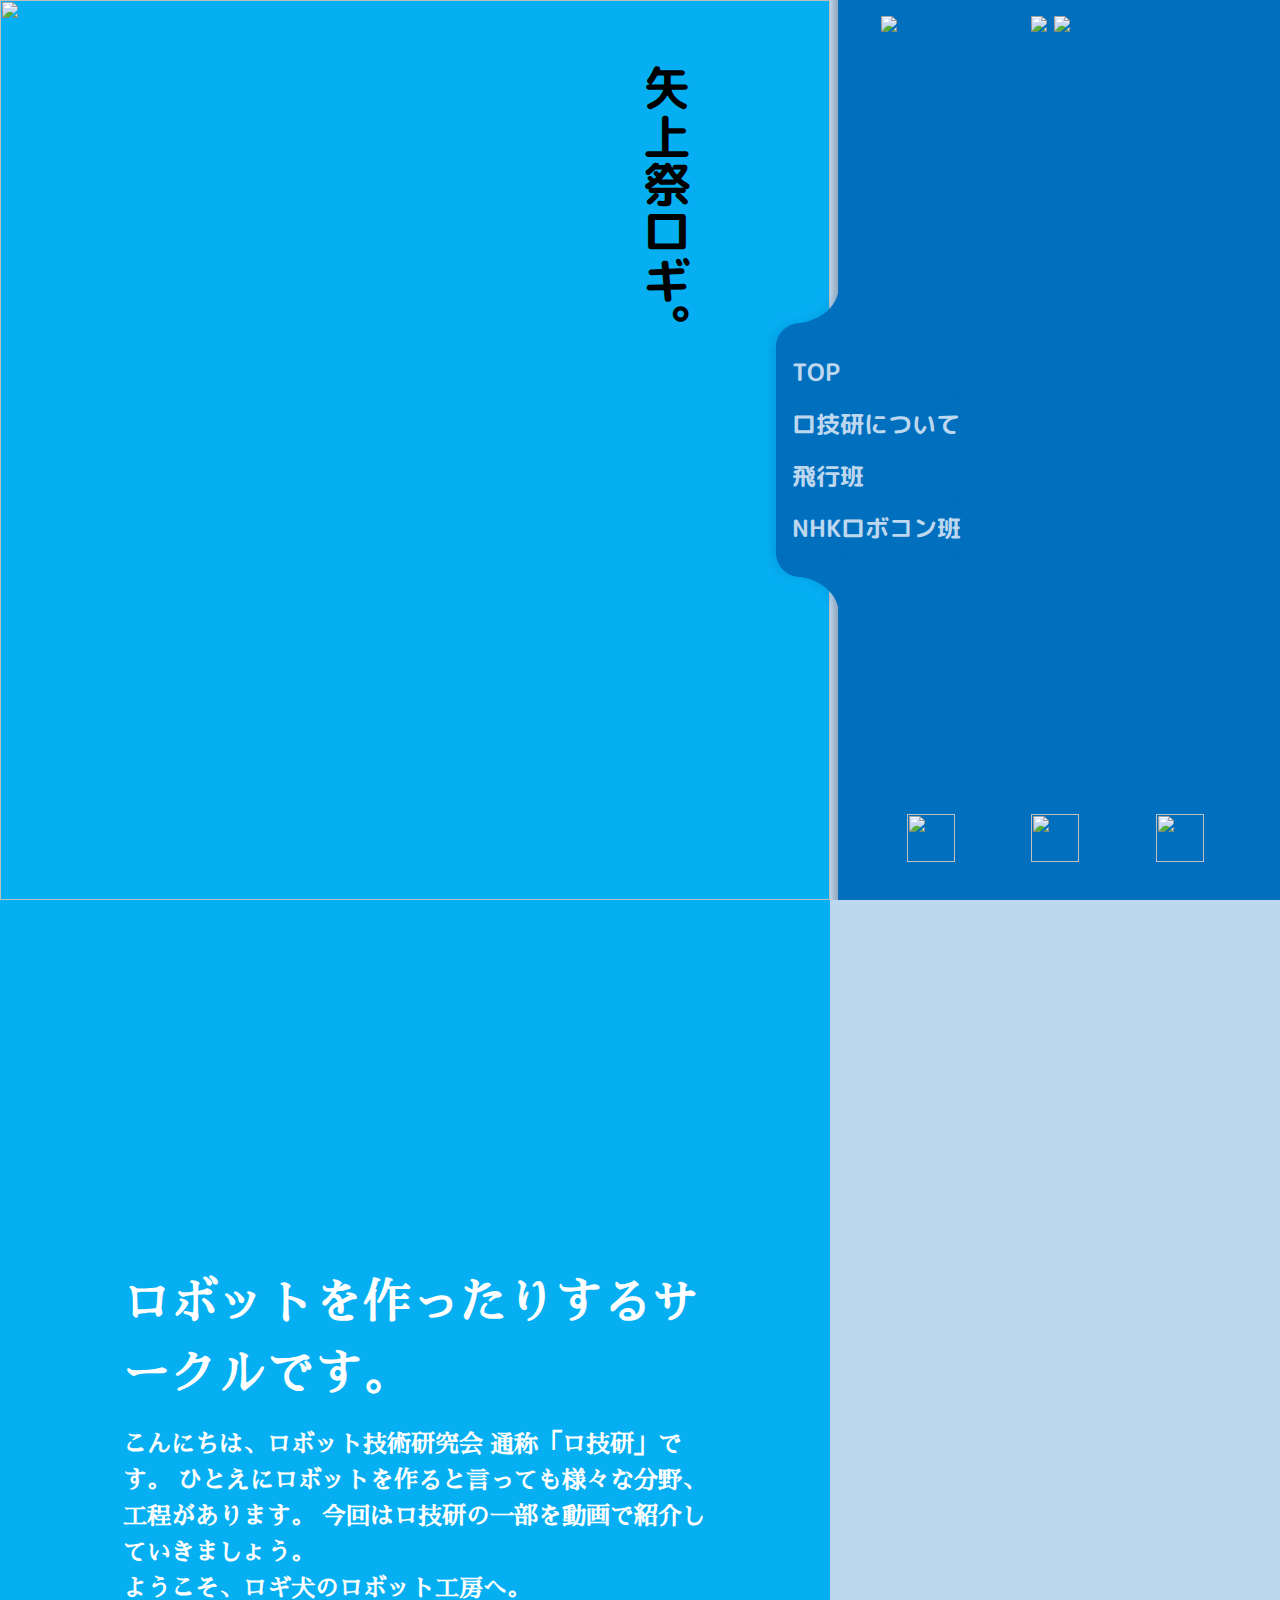
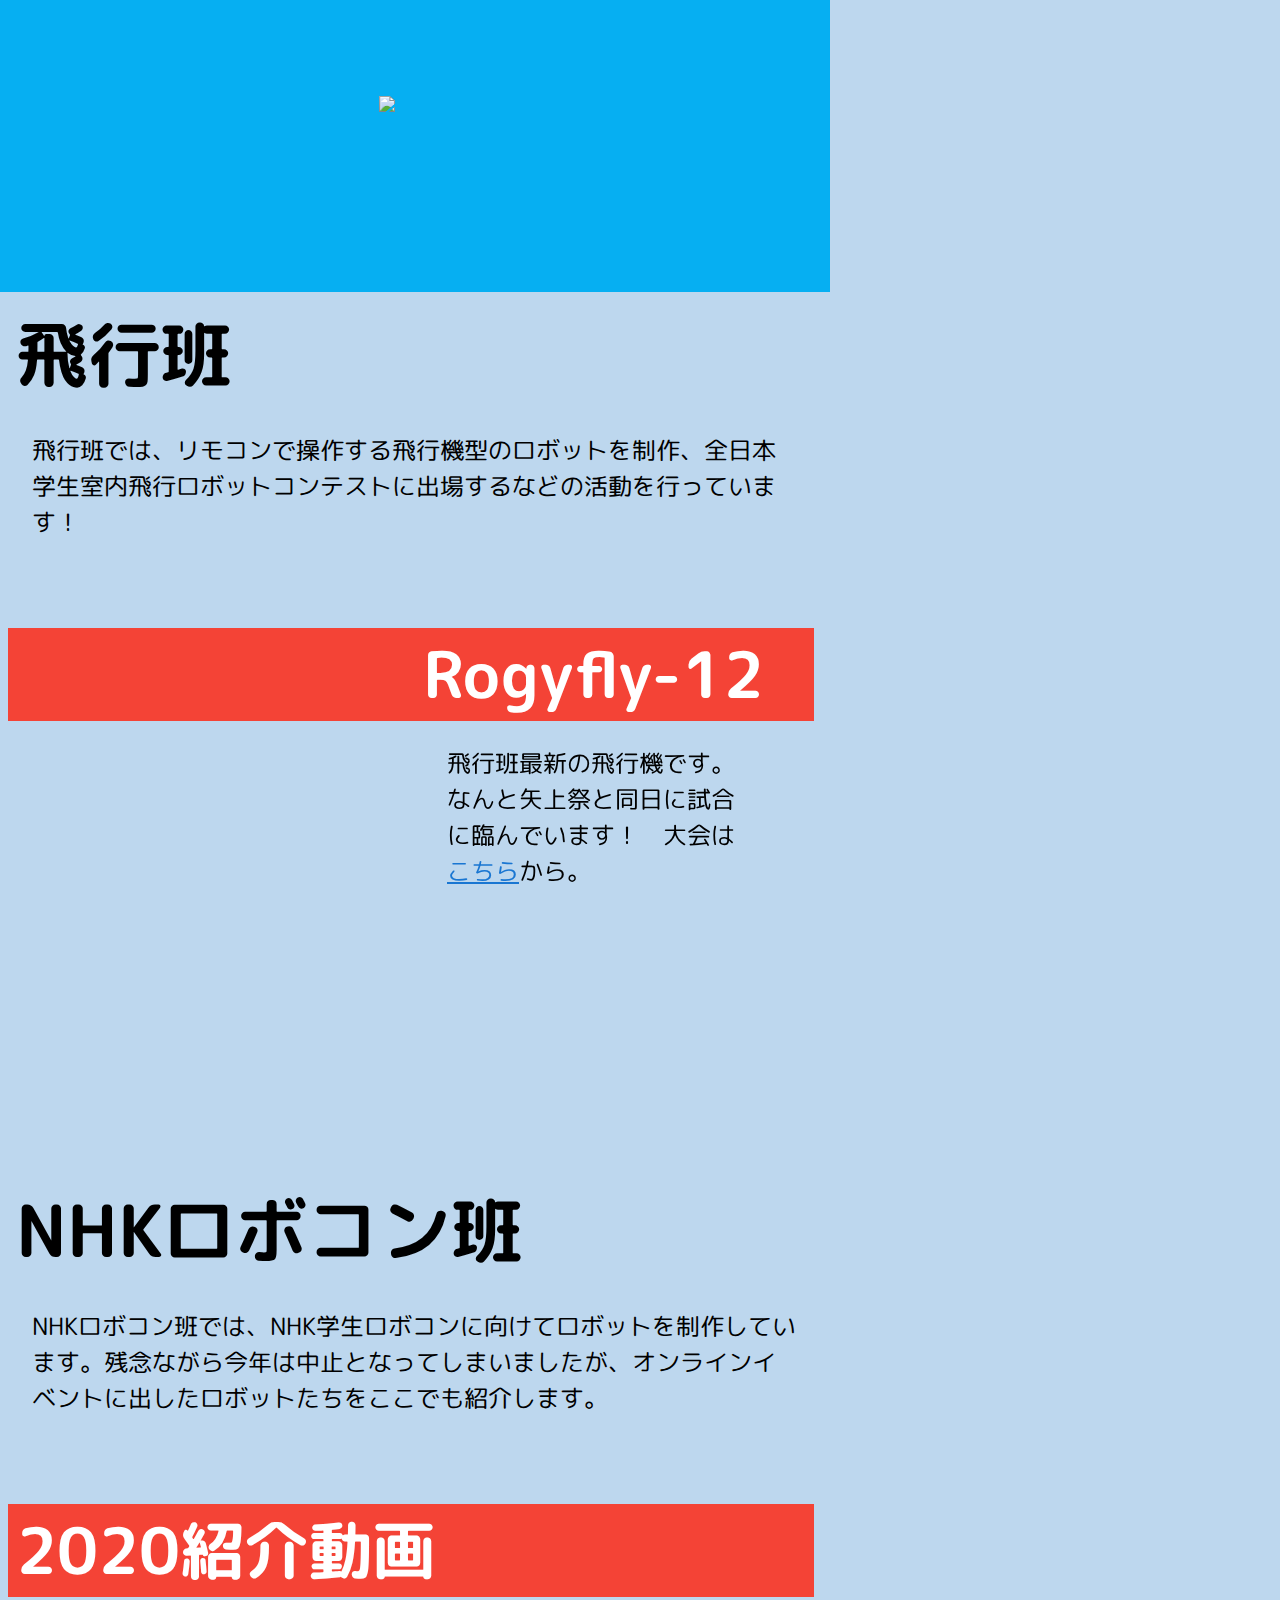
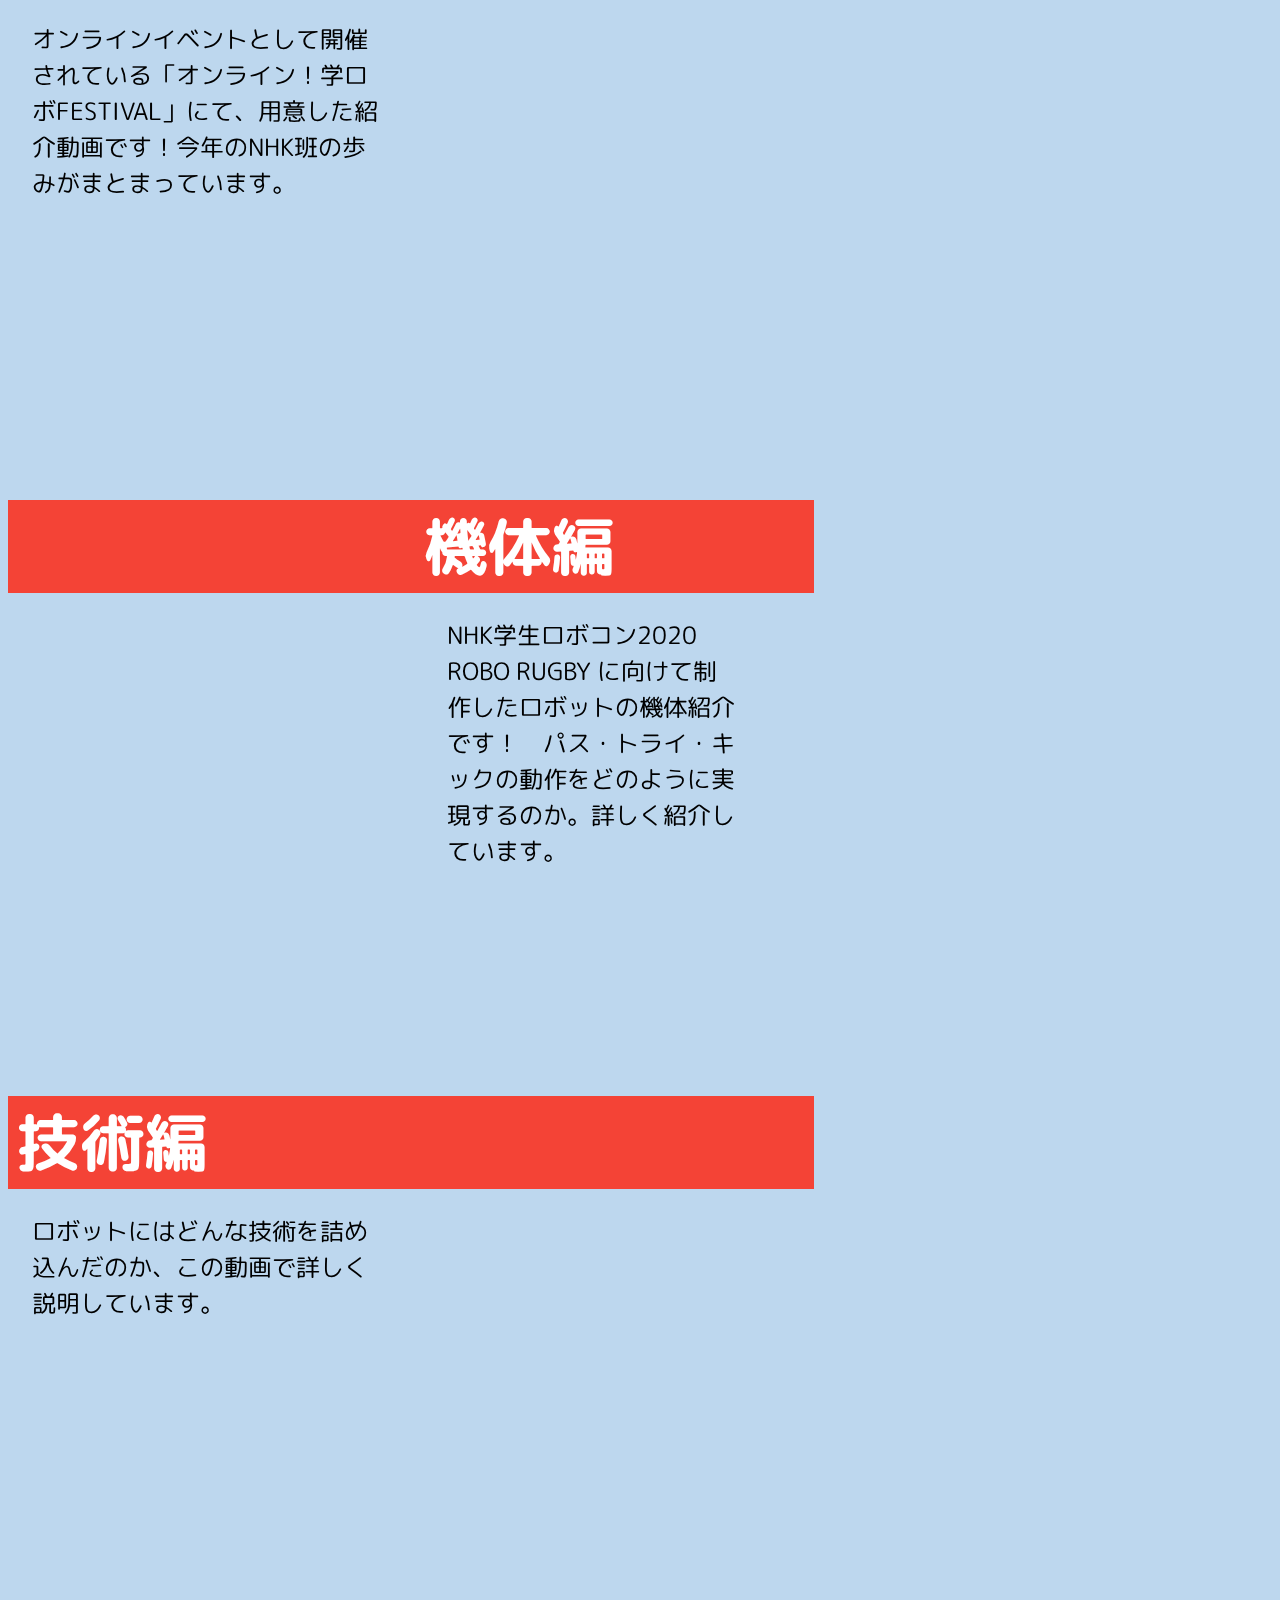
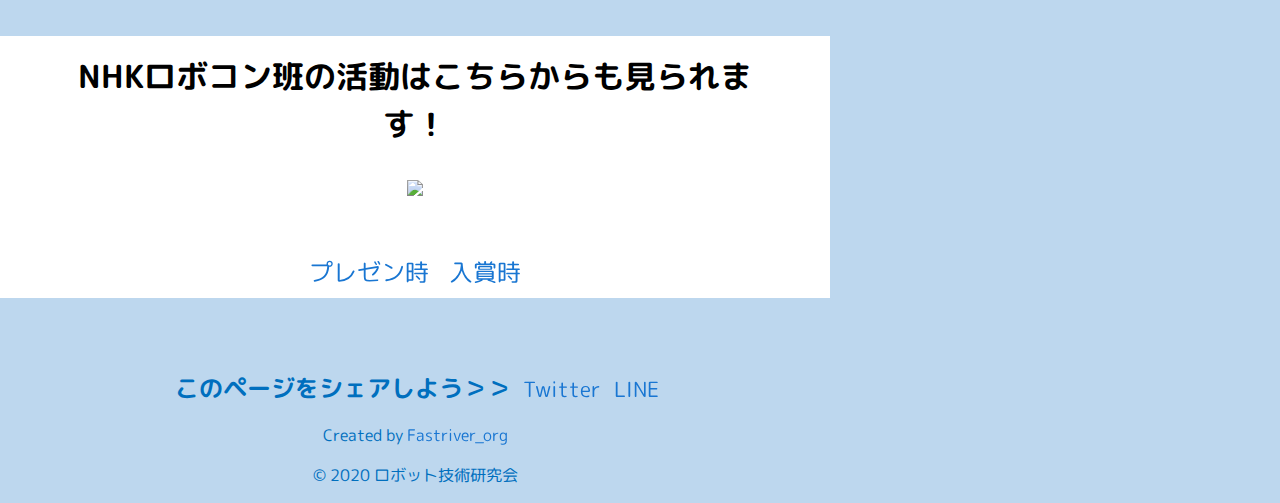
==== index.html @ 6285f1fe "first" ====
<!doctype html>
<html data-n-head-ssr>
  <head>
    <title>yagami_kcs - yagami_kcs</title><meta data-n-head="ssr" charset="utf-8"><meta data-n-head="ssr" name="viewport" content="width=device-width,initial-scale=1"><meta data-n-head="ssr" data-hid="description" name="description" content="## Build Setup"><base href="/yagami2020/"><link data-n-head="ssr" rel="icon" type="image/x-icon" href="/favicon.ico"><link data-n-head="ssr" rel="stylesheet" href="https://fonts.googleapis.com/css?family=M+PLUS+Rounded+1c"><link data-n-head="ssr" rel="stylesheet" href="https://fonts.googleapis.com/css?family=Sawarabi+Mincho"><link data-n-head="ssr" rel="stylesheet" href="https://fonts.googleapis.com/css2?family=Righteous&display=swap"><link data-n-head="ssr" rel="stylesheet" type="text/css" href="https://fonts.googleapis.com/css?family=Roboto:100,300,400,500,700,900&display=swap"><link data-n-head="ssr" rel="stylesheet" type="text/css" href="https://cdn.jsdelivr.net/npm/@mdi/font@latest/css/materialdesignicons.min.css"><style data-n-head="vuetify" type="text/css" id="vuetify-theme-stylesheet" nonce="undefined">.v-application a{color:#1976d2}.v-application .primary{background-color:#1976d2!important;border-color:#1976d2!important}.v-application .primary--text{color:#1976d2!important;caret-color:#1976d2!important}.v-application .primary.lighten-5{background-color:#c7fdff!important;border-color:#c7fdff!important}.v-application .primary--text.text--lighten-5{color:#c7fdff!important;caret-color:#c7fdff!important}.v-application .primary.lighten-4{background-color:#a8e0ff!important;border-color:#a8e0ff!important}.v-application .primary--text.text--lighten-4{color:#a8e0ff!important;caret-color:#a8e0ff!important}.v-application .primary.lighten-3{background-color:#8ac5ff!important;border-color:#8ac5ff!important}.v-application .primary--text.text--lighten-3{color:#8ac5ff!important;caret-color:#8ac5ff!important}.v-application .primary.lighten-2{background-color:#6aaaff!important;border-color:#6aaaff!important}.v-application .primary--text.text--lighten-2{color:#6aaaff!important;caret-color:#6aaaff!important}.v-application .primary.lighten-1{background-color:#488fef!important;border-color:#488fef!important}.v-application .primary--text.text--lighten-1{color:#488fef!important;caret-color:#488fef!important}.v-application .primary.darken-1{background-color:#005eb6!important;border-color:#005eb6!important}.v-application .primary--text.text--darken-1{color:#005eb6!important;caret-color:#005eb6!important}.v-application .primary.darken-2{background-color:#00479b!important;border-color:#00479b!important}.v-application .primary--text.text--darken-2{color:#00479b!important;caret-color:#00479b!important}.v-application .primary.darken-3{background-color:#003180!important;border-color:#003180!important}.v-application .primary--text.text--darken-3{color:#003180!important;caret-color:#003180!important}.v-application .primary.darken-4{background-color:#001e67!important;border-color:#001e67!important}.v-application .primary--text.text--darken-4{color:#001e67!important;caret-color:#001e67!important}.v-application .secondary{background-color:#ff8f00!important;border-color:#ff8f00!important}.v-application .secondary--text{color:#ff8f00!important;caret-color:#ff8f00!important}.v-application .secondary.lighten-5{background-color:#ffff9f!important;border-color:#ffff9f!important}.v-application .secondary--text.text--lighten-5{color:#ffff9f!important;caret-color:#ffff9f!important}.v-application .secondary.lighten-4{background-color:#ffff83!important;border-color:#ffff83!important}.v-application .secondary--text.text--lighten-4{color:#ffff83!important;caret-color:#ffff83!important}.v-application .secondary.lighten-3{background-color:#ffe267!important;border-color:#ffe267!important}.v-application .secondary--text.text--lighten-3{color:#ffe267!important;caret-color:#ffe267!important}.v-application .secondary.lighten-2{background-color:#ffc64b!important;border-color:#ffc64b!important}.v-application .secondary--text.text--lighten-2{color:#ffc64b!important;caret-color:#ffc64b!important}.v-application .secondary.lighten-1{background-color:#ffaa2d!important;border-color:#ffaa2d!important}.v-application .secondary--text.text--lighten-1{color:#ffaa2d!important;caret-color:#ffaa2d!important}.v-application .secondary.darken-1{background-color:#df7500!important;border-color:#df7500!important}.v-application .secondary--text.text--darken-1{color:#df7500!important;caret-color:#df7500!important}.v-application .secondary.darken-2{background-color:#bf5b00!important;border-color:#bf5b00!important}.v-application .secondary--text.text--darken-2{color:#bf5b00!important;caret-color:#bf5b00!important}.v-application .secondary.darken-3{background-color:#a04200!important;border-color:#a04200!important}.v-application .secondary--text.text--darken-3{color:#a04200!important;caret-color:#a04200!important}.v-application .secondary.darken-4{background-color:#832900!important;border-color:#832900!important}.v-application .secondary--text.text--darken-4{color:#832900!important;caret-color:#832900!important}.v-application .accent{background-color:#424242!important;border-color:#424242!important}.v-application .accent--text{color:#424242!important;caret-color:#424242!important}.v-application .accent.lighten-5{background-color:#c1c1c1!important;border-color:#c1c1c1!important}.v-application .accent--text.text--lighten-5{color:#c1c1c1!important;caret-color:#c1c1c1!important}.v-application .accent.lighten-4{background-color:#a6a6a6!important;border-color:#a6a6a6!important}.v-application .accent--text.text--lighten-4{color:#a6a6a6!important;caret-color:#a6a6a6!important}.v-application .accent.lighten-3{background-color:#8b8b8b!important;border-color:#8b8b8b!important}.v-application .accent--text.text--lighten-3{color:#8b8b8b!important;caret-color:#8b8b8b!important}.v-application .accent.lighten-2{background-color:#727272!important;border-color:#727272!important}.v-application .accent--text.text--lighten-2{color:#727272!important;caret-color:#727272!important}.v-application .accent.lighten-1{background-color:#595959!important;border-color:#595959!important}.v-application .accent--text.text--lighten-1{color:#595959!important;caret-color:#595959!important}.v-application .accent.darken-1{background-color:#2c2c2c!important;border-color:#2c2c2c!important}.v-application .accent--text.text--darken-1{color:#2c2c2c!important;caret-color:#2c2c2c!important}.v-application .accent.darken-2{background-color:#171717!important;border-color:#171717!important}.v-application .accent--text.text--darken-2{color:#171717!important;caret-color:#171717!important}.v-application .accent.darken-3{background-color:#000!important;border-color:#000!important}.v-application .accent--text.text--darken-3{color:#000!important;caret-color:#000!important}.v-application .accent.darken-4{background-color:#000!important;border-color:#000!important}.v-application .accent--text.text--darken-4{color:#000!important;caret-color:#000!important}.v-application .error{background-color:#dd2c00!important;border-color:#dd2c00!important}.v-application .error--text{color:#dd2c00!important;caret-color:#dd2c00!important}.v-application .error.lighten-5{background-color:#ffc187!important;border-color:#ffc187!important}.v-application .error--text.text--lighten-5{color:#ffc187!important;caret-color:#ffc187!important}.v-application .error.lighten-4{background-color:#ffa46c!important;border-color:#ffa46c!important}.v-application .error--text.text--lighten-4{color:#ffa46c!important;caret-color:#ffa46c!important}.v-application .error.lighten-3{background-color:#ff8753!important;border-color:#ff8753!important}.v-application .error--text.text--lighten-3{color:#ff8753!important;caret-color:#ff8753!important}.v-application .error.lighten-2{background-color:#ff6a39!important;border-color:#ff6a39!important}.v-application .error--text.text--lighten-2{color:#ff6a39!important;caret-color:#ff6a39!important}.v-application .error.lighten-1{background-color:#fe4d1f!important;border-color:#fe4d1f!important}.v-application .error--text.text--lighten-1{color:#fe4d1f!important;caret-color:#fe4d1f!important}.v-application .error.darken-1{background-color:#bc0000!important;border-color:#bc0000!important}.v-application .error--text.text--darken-1{color:#bc0000!important;caret-color:#bc0000!important}.v-application .error.darken-2{background-color:#9d0000!important;border-color:#9d0000!important}.v-application .error--text.text--darken-2{color:#9d0000!important;caret-color:#9d0000!important}.v-application .error.darken-3{background-color:#7f0000!important;border-color:#7f0000!important}.v-application .error--text.text--darken-3{color:#7f0000!important;caret-color:#7f0000!important}.v-application .error.darken-4{background-color:#630000!important;border-color:#630000!important}.v-application .error--text.text--darken-4{color:#630000!important;caret-color:#630000!important}.v-application .info{background-color:#26a69a!important;border-color:#26a69a!important}.v-application .info--text{color:#26a69a!important;caret-color:#26a69a!important}.v-application .info.lighten-5{background-color:#c3ffff!important;border-color:#c3ffff!important}.v-application .info--text.text--lighten-5{color:#c3ffff!important;caret-color:#c3ffff!important}.v-application .info.lighten-4{background-color:#a5ffff!important;border-color:#a5ffff!important}.v-application .info--text.text--lighten-4{color:#a5ffff!important;caret-color:#a5ffff!important}.v-application .info.lighten-3{background-color:#87fbed!important;border-color:#87fbed!important}.v-application .info--text.text--lighten-3{color:#87fbed!important;caret-color:#87fbed!important}.v-application .info.lighten-2{background-color:#6aded0!important;border-color:#6aded0!important}.v-application .info--text.text--lighten-2{color:#6aded0!important;caret-color:#6aded0!important}.v-application .info.lighten-1{background-color:#4bc2b5!important;border-color:#4bc2b5!important}.v-application .info--text.text--lighten-1{color:#4bc2b5!important;caret-color:#4bc2b5!important}.v-application .info.darken-1{background-color:#008b80!important;border-color:#008b80!important}.v-application .info--text.text--darken-1{color:#008b80!important;caret-color:#008b80!important}.v-application .info.darken-2{background-color:#007167!important;border-color:#007167!important}.v-application .info--text.text--darken-2{color:#007167!important;caret-color:#007167!important}.v-application .info.darken-3{background-color:#00584f!important;border-color:#00584f!important}.v-application .info--text.text--darken-3{color:#00584f!important;caret-color:#00584f!important}.v-application .info.darken-4{background-color:#004038!important;border-color:#004038!important}.v-application .info--text.text--darken-4{color:#004038!important;caret-color:#004038!important}.v-application .success{background-color:#00e676!important;border-color:#00e676!important}.v-application .success--text{color:#00e676!important;caret-color:#00e676!important}.v-application .success.lighten-5{background-color:#ceffff!important;border-color:#ceffff!important}.v-application .success--text.text--lighten-5{color:#ceffff!important;caret-color:#ceffff!important}.v-application .success.lighten-4{background-color:#afffe4!important;border-color:#afffe4!important}.v-application .success--text.text--lighten-4{color:#afffe4!important;caret-color:#afffe4!important}.v-application .success.lighten-3{background-color:#8fffc8!important;border-color:#8fffc8!important}.v-application .success--text.text--lighten-3{color:#8fffc8!important;caret-color:#8fffc8!important}.v-application .success.lighten-2{background-color:#6dffac!important;border-color:#6dffac!important}.v-application .success--text.text--lighten-2{color:#6dffac!important;caret-color:#6dffac!important}.v-application .success.lighten-1{background-color:#47ff91!important;border-color:#47ff91!important}.v-application .success--text.text--lighten-1{color:#47ff91!important;caret-color:#47ff91!important}.v-application .success.darken-1{background-color:#00c95c!important;border-color:#00c95c!important}.v-application .success--text.text--darken-1{color:#00c95c!important;caret-color:#00c95c!important}.v-application .success.darken-2{background-color:#00ad43!important;border-color:#00ad43!important}.v-application .success--text.text--darken-2{color:#00ad43!important;caret-color:#00ad43!important}.v-application .success.darken-3{background-color:#009129!important;border-color:#009129!important}.v-application .success--text.text--darken-3{color:#009129!important;caret-color:#009129!important}.v-application .success.darken-4{background-color:#00760d!important;border-color:#00760d!important}.v-application .success--text.text--darken-4{color:#00760d!important;caret-color:#00760d!important}.v-application .warning{background-color:#ffc107!important;border-color:#ffc107!important}.v-application .warning--text{color:#ffc107!important;caret-color:#ffc107!important}.v-application .warning.lighten-5{background-color:#ffffae!important;border-color:#ffffae!important}.v-application .warning--text.text--lighten-5{color:#ffffae!important;caret-color:#ffffae!important}.v-application .warning.lighten-4{background-color:#ffff91!important;border-color:#ffff91!important}.v-application .warning--text.text--lighten-4{color:#ffff91!important;caret-color:#ffff91!important}.v-application .warning.lighten-3{background-color:#ffff74!important;border-color:#ffff74!important}.v-application .warning--text.text--lighten-3{color:#ffff74!important;caret-color:#ffff74!important}.v-application .warning.lighten-2{background-color:#fff956!important;border-color:#fff956!important}.v-application .warning--text.text--lighten-2{color:#fff956!important;caret-color:#fff956!important}.v-application .warning.lighten-1{background-color:#ffdd37!important;border-color:#ffdd37!important}.v-application .warning--text.text--lighten-1{color:#ffdd37!important;caret-color:#ffdd37!important}.v-application .warning.darken-1{background-color:#e0a600!important;border-color:#e0a600!important}.v-application .warning--text.text--darken-1{color:#e0a600!important;caret-color:#e0a600!important}.v-application .warning.darken-2{background-color:#c18c00!important;border-color:#c18c00!important}.v-application .warning--text.text--darken-2{color:#c18c00!important;caret-color:#c18c00!important}.v-application .warning.darken-3{background-color:#a27300!important;border-color:#a27300!important}.v-application .warning--text.text--darken-3{color:#a27300!important;caret-color:#a27300!important}.v-application .warning.darken-4{background-color:#855a00!important;border-color:#855a00!important}.v-application .warning--text.text--darken-4{color:#855a00!important;caret-color:#855a00!important}</style><link rel="preload" href="/yagami2020/_nuxt/runtime.809cd4f.js" as="script"><link rel="preload" href="/yagami2020/_nuxt/vendors/commons.cd5cfc6.js" as="script"><link rel="preload" href="/yagami2020/_nuxt/app.0f982ea.js" as="script"><link rel="preload" href="/yagami2020/_nuxt/pages/index.4e8a1b4.js" as="script"><style data-vue-ssr-id="3d49e0e5:0 424317fe:0 2840f874:0 fa7ff0ca:0 760439b0:0 80f2d30c:0 028d3773:0 2ba6b1e0:0 7fd577d4:0 44705c91:0 7330a60a:0 40c2e336:0">.theme--light.v-application{background:#fff;color:rgba(0,0,0,.87)}.theme--light.v-application .text--primary{color:rgba(0,0,0,.87)!important}.theme--light.v-application .text--secondary{color:rgba(0,0,0,.6)!important}.theme--light.v-application .text--disabled{color:rgba(0,0,0,.38)!important}.theme--dark.v-application{background:#121212;color:#fff}.theme--dark.v-application .text--primary{color:#fff!important}.theme--dark.v-application .text--secondary{color:hsla(0,0%,100%,.7)!important}.theme--dark.v-application .text--disabled{color:hsla(0,0%,100%,.5)!important}.v-application{display:flex}.v-application a{cursor:pointer}.v-application--is-rtl{direction:rtl}.v-application--wrap{flex:1 1 auto;-webkit-backface-visibility:hidden;backface-visibility:hidden;display:flex;flex-direction:column;min-height:100vh;max-width:100%;position:relative}@-moz-document url-prefix(){@media print{.v-application,.v-application--wrap{display:block}}}*{font-family:"M PLUS Rounded 1c"}@-webkit-keyframes v-shake{59%{margin-left:0}60%,80%{margin-left:2px}70%,90%{margin-left:-2px}}@keyframes v-shake{59%{margin-left:0}60%,80%{margin-left:2px}70%,90%{margin-left:-2px}}.v-application .black{background-color:#000!important;border-color:#000!important}.v-application .black--text{color:#000!important;caret-color:#000!important}.v-application .white{background-color:#fff!important;border-color:#fff!important}.v-application .white--text{color:#fff!important;caret-color:#fff!important}.v-application .transparent{background-color:transparent!important;border-color:transparent!important}.v-application .transparent--text{color:transparent!important;caret-color:transparent!important}.v-application .red{background-color:#f44336!important;border-color:#f44336!important}.v-application .red--text{color:#f44336!important;caret-color:#f44336!important}.v-application .red.lighten-5{background-color:#ffebee!important;border-color:#ffebee!important}.v-application .red--text.text--lighten-5{color:#ffebee!important;caret-color:#ffebee!important}.v-application .red.lighten-4{background-color:#ffcdd2!important;border-color:#ffcdd2!important}.v-application .red--text.text--lighten-4{color:#ffcdd2!important;caret-color:#ffcdd2!important}.v-application .red.lighten-3{background-color:#ef9a9a!important;border-color:#ef9a9a!important}.v-application .red--text.text--lighten-3{color:#ef9a9a!important;caret-color:#ef9a9a!important}.v-application .red.lighten-2{background-color:#e57373!important;border-color:#e57373!important}.v-application .red--text.text--lighten-2{color:#e57373!important;caret-color:#e57373!important}.v-application .red.lighten-1{background-color:#ef5350!important;border-color:#ef5350!important}.v-application .red--text.text--lighten-1{color:#ef5350!important;caret-color:#ef5350!important}.v-application .red.darken-1{background-color:#e53935!important;border-color:#e53935!important}.v-application .red--text.text--darken-1{color:#e53935!important;caret-color:#e53935!important}.v-application .red.darken-2{background-color:#d32f2f!important;border-color:#d32f2f!important}.v-application .red--text.text--darken-2{color:#d32f2f!important;caret-color:#d32f2f!important}.v-application .red.darken-3{background-color:#c62828!important;border-color:#c62828!important}.v-application .red--text.text--darken-3{color:#c62828!important;caret-color:#c62828!important}.v-application .red.darken-4{background-color:#b71c1c!important;border-color:#b71c1c!important}.v-application .red--text.text--darken-4{color:#b71c1c!important;caret-color:#b71c1c!important}.v-application .red.accent-1{background-color:#ff8a80!important;border-color:#ff8a80!important}.v-application .red--text.text--accent-1{color:#ff8a80!important;caret-color:#ff8a80!important}.v-application .red.accent-2{background-color:#ff5252!important;border-color:#ff5252!important}.v-application .red--text.text--accent-2{color:#ff5252!important;caret-color:#ff5252!important}.v-application .red.accent-3{background-color:#ff1744!important;border-color:#ff1744!important}.v-application .red--text.text--accent-3{color:#ff1744!important;caret-color:#ff1744!important}.v-application .red.accent-4{background-color:#d50000!important;border-color:#d50000!important}.v-application .red--text.text--accent-4{color:#d50000!important;caret-color:#d50000!important}.v-application .pink{background-color:#e91e63!important;border-color:#e91e63!important}.v-application .pink--text{color:#e91e63!important;caret-color:#e91e63!important}.v-application .pink.lighten-5{background-color:#fce4ec!important;border-color:#fce4ec!important}.v-application .pink--text.text--lighten-5{color:#fce4ec!important;caret-color:#fce4ec!important}.v-application .pink.lighten-4{background-color:#f8bbd0!important;border-color:#f8bbd0!important}.v-application .pink--text.text--lighten-4{color:#f8bbd0!important;caret-color:#f8bbd0!important}.v-application .pink.lighten-3{background-color:#f48fb1!important;border-color:#f48fb1!important}.v-application .pink--text.text--lighten-3{color:#f48fb1!important;caret-color:#f48fb1!important}.v-application .pink.lighten-2{background-color:#f06292!important;border-color:#f06292!important}.v-application .pink--text.text--lighten-2{color:#f06292!important;caret-color:#f06292!important}.v-application .pink.lighten-1{background-color:#ec407a!important;border-color:#ec407a!important}.v-application .pink--text.text--lighten-1{color:#ec407a!important;caret-color:#ec407a!important}.v-application .pink.darken-1{background-color:#d81b60!important;border-color:#d81b60!important}.v-application .pink--text.text--darken-1{color:#d81b60!important;caret-color:#d81b60!important}.v-application .pink.darken-2{background-color:#c2185b!important;border-color:#c2185b!important}.v-application .pink--text.text--darken-2{color:#c2185b!important;caret-color:#c2185b!important}.v-application .pink.darken-3{background-color:#ad1457!important;border-color:#ad1457!important}.v-application .pink--text.text--darken-3{color:#ad1457!important;caret-color:#ad1457!important}.v-application .pink.darken-4{background-color:#880e4f!important;border-color:#880e4f!important}.v-application .pink--text.text--darken-4{color:#880e4f!important;caret-color:#880e4f!important}.v-application .pink.accent-1{background-color:#ff80ab!important;border-color:#ff80ab!important}.v-application .pink--text.text--accent-1{color:#ff80ab!important;caret-color:#ff80ab!important}.v-application .pink.accent-2{background-color:#ff4081!important;border-color:#ff4081!important}.v-application .pink--text.text--accent-2{color:#ff4081!important;caret-color:#ff4081!important}.v-application .pink.accent-3{background-color:#f50057!important;border-color:#f50057!important}.v-application .pink--text.text--accent-3{color:#f50057!important;caret-color:#f50057!important}.v-application .pink.accent-4{background-color:#c51162!important;border-color:#c51162!important}.v-application .pink--text.text--accent-4{color:#c51162!important;caret-color:#c51162!important}.v-application .purple{background-color:#9c27b0!important;border-color:#9c27b0!important}.v-application .purple--text{color:#9c27b0!important;caret-color:#9c27b0!important}.v-application .purple.lighten-5{background-color:#f3e5f5!important;border-color:#f3e5f5!important}.v-application .purple--text.text--lighten-5{color:#f3e5f5!important;caret-color:#f3e5f5!important}.v-application .purple.lighten-4{background-color:#e1bee7!important;border-color:#e1bee7!important}.v-application .purple--text.text--lighten-4{color:#e1bee7!important;caret-color:#e1bee7!important}.v-application .purple.lighten-3{background-color:#ce93d8!important;border-color:#ce93d8!important}.v-application .purple--text.text--lighten-3{color:#ce93d8!important;caret-color:#ce93d8!important}.v-application .purple.lighten-2{background-color:#ba68c8!important;border-color:#ba68c8!important}.v-application .purple--text.text--lighten-2{color:#ba68c8!important;caret-color:#ba68c8!important}.v-application .purple.lighten-1{background-color:#ab47bc!important;border-color:#ab47bc!important}.v-application .purple--text.text--lighten-1{color:#ab47bc!important;caret-color:#ab47bc!important}.v-application .purple.darken-1{background-color:#8e24aa!important;border-color:#8e24aa!important}.v-application .purple--text.text--darken-1{color:#8e24aa!important;caret-color:#8e24aa!important}.v-application .purple.darken-2{background-color:#7b1fa2!important;border-color:#7b1fa2!important}.v-application .purple--text.text--darken-2{color:#7b1fa2!important;caret-color:#7b1fa2!important}.v-application .purple.darken-3{background-color:#6a1b9a!important;border-color:#6a1b9a!important}.v-application .purple--text.text--darken-3{color:#6a1b9a!important;caret-color:#6a1b9a!important}.v-application .purple.darken-4{background-color:#4a148c!important;border-color:#4a148c!important}.v-application .purple--text.text--darken-4{color:#4a148c!important;caret-color:#4a148c!important}.v-application .purple.accent-1{background-color:#ea80fc!important;border-color:#ea80fc!important}.v-application .purple--text.text--accent-1{color:#ea80fc!important;caret-color:#ea80fc!important}.v-application .purple.accent-2{background-color:#e040fb!important;border-color:#e040fb!important}.v-application .purple--text.text--accent-2{color:#e040fb!important;caret-color:#e040fb!important}.v-application .purple.accent-3{background-color:#d500f9!important;border-color:#d500f9!important}.v-application .purple--text.text--accent-3{color:#d500f9!important;caret-color:#d500f9!important}.v-application .purple.accent-4{background-color:#a0f!important;border-color:#a0f!important}.v-application .purple--text.text--accent-4{color:#a0f!important;caret-color:#a0f!important}.v-application .deep-purple{background-color:#673ab7!important;border-color:#673ab7!important}.v-application .deep-purple--text{color:#673ab7!important;caret-color:#673ab7!important}.v-application .deep-purple.lighten-5{background-color:#ede7f6!important;border-color:#ede7f6!important}.v-application .deep-purple--text.text--lighten-5{color:#ede7f6!important;caret-color:#ede7f6!important}.v-application .deep-purple.lighten-4{background-color:#d1c4e9!important;border-color:#d1c4e9!important}.v-application .deep-purple--text.text--lighten-4{color:#d1c4e9!important;caret-color:#d1c4e9!important}.v-application .deep-purple.lighten-3{background-color:#b39ddb!important;border-color:#b39ddb!important}.v-application .deep-purple--text.text--lighten-3{color:#b39ddb!important;caret-color:#b39ddb!important}.v-application .deep-purple.lighten-2{background-color:#9575cd!important;border-color:#9575cd!important}.v-application .deep-purple--text.text--lighten-2{color:#9575cd!important;caret-color:#9575cd!important}.v-application .deep-purple.lighten-1{background-color:#7e57c2!important;border-color:#7e57c2!important}.v-application .deep-purple--text.text--lighten-1{color:#7e57c2!important;caret-color:#7e57c2!important}.v-application .deep-purple.darken-1{background-color:#5e35b1!important;border-color:#5e35b1!important}.v-application .deep-purple--text.text--darken-1{color:#5e35b1!important;caret-color:#5e35b1!important}.v-application .deep-purple.darken-2{background-color:#512da8!important;border-color:#512da8!important}.v-application .deep-purple--text.text--darken-2{color:#512da8!important;caret-color:#512da8!important}.v-application .deep-purple.darken-3{background-color:#4527a0!important;border-color:#4527a0!important}.v-application .deep-purple--text.text--darken-3{color:#4527a0!important;caret-color:#4527a0!important}.v-application .deep-purple.darken-4{background-color:#311b92!important;border-color:#311b92!important}.v-application .deep-purple--text.text--darken-4{color:#311b92!important;caret-color:#311b92!important}.v-application .deep-purple.accent-1{background-color:#b388ff!important;border-color:#b388ff!important}.v-application .deep-purple--text.text--accent-1{color:#b388ff!important;caret-color:#b388ff!important}.v-application .deep-purple.accent-2{background-color:#7c4dff!important;border-color:#7c4dff!important}.v-application .deep-purple--text.text--accent-2{color:#7c4dff!important;caret-color:#7c4dff!important}.v-application .deep-purple.accent-3{background-color:#651fff!important;border-color:#651fff!important}.v-application .deep-purple--text.text--accent-3{color:#651fff!important;caret-color:#651fff!important}.v-application .deep-purple.accent-4{background-color:#6200ea!important;border-color:#6200ea!important}.v-application .deep-purple--text.text--accent-4{color:#6200ea!important;caret-color:#6200ea!important}.v-application .indigo{background-color:#3f51b5!important;border-color:#3f51b5!important}.v-application .indigo--text{color:#3f51b5!important;caret-color:#3f51b5!important}.v-application .indigo.lighten-5{background-color:#e8eaf6!important;border-color:#e8eaf6!important}.v-application .indigo--text.text--lighten-5{color:#e8eaf6!important;caret-color:#e8eaf6!important}.v-application .indigo.lighten-4{background-color:#c5cae9!important;border-color:#c5cae9!important}.v-application .indigo--text.text--lighten-4{color:#c5cae9!important;caret-color:#c5cae9!important}.v-application .indigo.lighten-3{background-color:#9fa8da!important;border-color:#9fa8da!important}.v-application .indigo--text.text--lighten-3{color:#9fa8da!important;caret-color:#9fa8da!important}.v-application .indigo.lighten-2{background-color:#7986cb!important;border-color:#7986cb!important}.v-application .indigo--text.text--lighten-2{color:#7986cb!important;caret-color:#7986cb!important}.v-application .indigo.lighten-1{background-color:#5c6bc0!important;border-color:#5c6bc0!important}.v-application .indigo--text.text--lighten-1{color:#5c6bc0!important;caret-color:#5c6bc0!important}.v-application .indigo.darken-1{background-color:#3949ab!important;border-color:#3949ab!important}.v-application .indigo--text.text--darken-1{color:#3949ab!important;caret-color:#3949ab!important}.v-application .indigo.darken-2{background-color:#303f9f!important;border-color:#303f9f!important}.v-application .indigo--text.text--darken-2{color:#303f9f!important;caret-color:#303f9f!important}.v-application .indigo.darken-3{background-color:#283593!important;border-color:#283593!important}.v-application .indigo--text.text--darken-3{color:#283593!important;caret-color:#283593!important}.v-application .indigo.darken-4{background-color:#1a237e!important;border-color:#1a237e!important}.v-application .indigo--text.text--darken-4{color:#1a237e!important;caret-color:#1a237e!important}.v-application .indigo.accent-1{background-color:#8c9eff!important;border-color:#8c9eff!important}.v-application .indigo--text.text--accent-1{color:#8c9eff!important;caret-color:#8c9eff!important}.v-application .indigo.accent-2{background-color:#536dfe!important;border-color:#536dfe!important}.v-application .indigo--text.text--accent-2{color:#536dfe!important;caret-color:#536dfe!important}.v-application .indigo.accent-3{background-color:#3d5afe!important;border-color:#3d5afe!important}.v-application .indigo--text.text--accent-3{color:#3d5afe!important;caret-color:#3d5afe!important}.v-application .indigo.accent-4{background-color:#304ffe!important;border-color:#304ffe!important}.v-application .indigo--text.text--accent-4{color:#304ffe!important;caret-color:#304ffe!important}.v-application .blue{background-color:#2196f3!important;border-color:#2196f3!important}.v-application .blue--text{color:#2196f3!important;caret-color:#2196f3!important}.v-application .blue.lighten-5{background-color:#e3f2fd!important;border-color:#e3f2fd!important}.v-application .blue--text.text--lighten-5{color:#e3f2fd!important;caret-color:#e3f2fd!important}.v-application .blue.lighten-4{background-color:#bbdefb!important;border-color:#bbdefb!important}.v-application .blue--text.text--lighten-4{color:#bbdefb!important;caret-color:#bbdefb!important}.v-application .blue.lighten-3{background-color:#90caf9!important;border-color:#90caf9!important}.v-application .blue--text.text--lighten-3{color:#90caf9!important;caret-color:#90caf9!important}.v-application .blue.lighten-2{background-color:#64b5f6!important;border-color:#64b5f6!important}.v-application .blue--text.text--lighten-2{color:#64b5f6!important;caret-color:#64b5f6!important}.v-application .blue.lighten-1{background-color:#42a5f5!important;border-color:#42a5f5!important}.v-application .blue--text.text--lighten-1{color:#42a5f5!important;caret-color:#42a5f5!important}.v-application .blue.darken-1{background-color:#1e88e5!important;border-color:#1e88e5!important}.v-application .blue--text.text--darken-1{color:#1e88e5!important;caret-color:#1e88e5!important}.v-application .blue.darken-2{background-color:#1976d2!important;border-color:#1976d2!important}.v-application .blue--text.text--darken-2{color:#1976d2!important;caret-color:#1976d2!important}.v-application .blue.darken-3{background-color:#1565c0!important;border-color:#1565c0!important}.v-application .blue--text.text--darken-3{color:#1565c0!important;caret-color:#1565c0!important}.v-application .blue.darken-4{background-color:#0d47a1!important;border-color:#0d47a1!important}.v-application .blue--text.text--darken-4{color:#0d47a1!important;caret-color:#0d47a1!important}.v-application .blue.accent-1{background-color:#82b1ff!important;border-color:#82b1ff!important}.v-application .blue--text.text--accent-1{color:#82b1ff!important;caret-color:#82b1ff!important}.v-application .blue.accent-2{background-color:#448aff!important;border-color:#448aff!important}.v-application .blue--text.text--accent-2{color:#448aff!important;caret-color:#448aff!important}.v-application .blue.accent-3{background-color:#2979ff!important;border-color:#2979ff!important}.v-application .blue--text.text--accent-3{color:#2979ff!important;caret-color:#2979ff!important}.v-application .blue.accent-4{background-color:#2962ff!important;border-color:#2962ff!important}.v-application .blue--text.text--accent-4{color:#2962ff!important;caret-color:#2962ff!important}.v-application .light-blue{background-color:#03a9f4!important;border-color:#03a9f4!important}.v-application .light-blue--text{color:#03a9f4!important;caret-color:#03a9f4!important}.v-application .light-blue.lighten-5{background-color:#e1f5fe!important;border-color:#e1f5fe!important}.v-application .light-blue--text.text--lighten-5{color:#e1f5fe!important;caret-color:#e1f5fe!important}.v-application .light-blue.lighten-4{background-color:#b3e5fc!important;border-color:#b3e5fc!important}.v-application .light-blue--text.text--lighten-4{color:#b3e5fc!important;caret-color:#b3e5fc!important}.v-application .light-blue.lighten-3{background-color:#81d4fa!important;border-color:#81d4fa!important}.v-application .light-blue--text.text--lighten-3{color:#81d4fa!important;caret-color:#81d4fa!important}.v-application .light-blue.lighten-2{background-color:#4fc3f7!important;border-color:#4fc3f7!important}.v-application .light-blue--text.text--lighten-2{color:#4fc3f7!important;caret-color:#4fc3f7!important}.v-application .light-blue.lighten-1{background-color:#29b6f6!important;border-color:#29b6f6!important}.v-application .light-blue--text.text--lighten-1{color:#29b6f6!important;caret-color:#29b6f6!important}.v-application .light-blue.darken-1{background-color:#039be5!important;border-color:#039be5!important}.v-application .light-blue--text.text--darken-1{color:#039be5!important;caret-color:#039be5!important}.v-application .light-blue.darken-2{background-color:#0288d1!important;border-color:#0288d1!important}.v-application .light-blue--text.text--darken-2{color:#0288d1!important;caret-color:#0288d1!important}.v-application .light-blue.darken-3{background-color:#0277bd!important;border-color:#0277bd!important}.v-application .light-blue--text.text--darken-3{color:#0277bd!important;caret-color:#0277bd!important}.v-application .light-blue.darken-4{background-color:#01579b!important;border-color:#01579b!important}.v-application .light-blue--text.text--darken-4{color:#01579b!important;caret-color:#01579b!important}.v-application .light-blue.accent-1{background-color:#80d8ff!important;border-color:#80d8ff!important}.v-application .light-blue--text.text--accent-1{color:#80d8ff!important;caret-color:#80d8ff!important}.v-application .light-blue.accent-2{background-color:#40c4ff!important;border-color:#40c4ff!important}.v-application .light-blue--text.text--accent-2{color:#40c4ff!important;caret-color:#40c4ff!important}.v-application .light-blue.accent-3{background-color:#00b0ff!important;border-color:#00b0ff!important}.v-application .light-blue--text.text--accent-3{color:#00b0ff!important;caret-color:#00b0ff!important}.v-application .light-blue.accent-4{background-color:#0091ea!important;border-color:#0091ea!important}.v-application .light-blue--text.text--accent-4{color:#0091ea!important;caret-color:#0091ea!important}.v-application .cyan{background-color:#00bcd4!important;border-color:#00bcd4!important}.v-application .cyan--text{color:#00bcd4!important;caret-color:#00bcd4!important}.v-application .cyan.lighten-5{background-color:#e0f7fa!important;border-color:#e0f7fa!important}.v-application .cyan--text.text--lighten-5{color:#e0f7fa!important;caret-color:#e0f7fa!important}.v-application .cyan.lighten-4{background-color:#b2ebf2!important;border-color:#b2ebf2!important}.v-application .cyan--text.text--lighten-4{color:#b2ebf2!important;caret-color:#b2ebf2!important}.v-application .cyan.lighten-3{background-color:#80deea!important;border-color:#80deea!important}.v-application .cyan--text.text--lighten-3{color:#80deea!important;caret-color:#80deea!important}.v-application .cyan.lighten-2{background-color:#4dd0e1!important;border-color:#4dd0e1!important}.v-application .cyan--text.text--lighten-2{color:#4dd0e1!important;caret-color:#4dd0e1!important}.v-application .cyan.lighten-1{background-color:#26c6da!important;border-color:#26c6da!important}.v-application .cyan--text.text--lighten-1{color:#26c6da!important;caret-color:#26c6da!important}.v-application .cyan.darken-1{background-color:#00acc1!important;border-color:#00acc1!important}.v-application .cyan--text.text--darken-1{color:#00acc1!important;caret-color:#00acc1!important}.v-application .cyan.darken-2{background-color:#0097a7!important;border-color:#0097a7!important}.v-application .cyan--text.text--darken-2{color:#0097a7!important;caret-color:#0097a7!important}.v-application .cyan.darken-3{background-color:#00838f!important;border-color:#00838f!important}.v-application .cyan--text.text--darken-3{color:#00838f!important;caret-color:#00838f!important}.v-application .cyan.darken-4{background-color:#006064!important;border-color:#006064!important}.v-application .cyan--text.text--darken-4{color:#006064!important;caret-color:#006064!important}.v-application .cyan.accent-1{background-color:#84ffff!important;border-color:#84ffff!important}.v-application .cyan--text.text--accent-1{color:#84ffff!important;caret-color:#84ffff!important}.v-application .cyan.accent-2{background-color:#18ffff!important;border-color:#18ffff!important}.v-application .cyan--text.text--accent-2{color:#18ffff!important;caret-color:#18ffff!important}.v-application .cyan.accent-3{background-color:#00e5ff!important;border-color:#00e5ff!important}.v-application .cyan--text.text--accent-3{color:#00e5ff!important;caret-color:#00e5ff!important}.v-application .cyan.accent-4{background-color:#00b8d4!important;border-color:#00b8d4!important}.v-application .cyan--text.text--accent-4{color:#00b8d4!important;caret-color:#00b8d4!important}.v-application .teal{background-color:#009688!important;border-color:#009688!important}.v-application .teal--text{color:#009688!important;caret-color:#009688!important}.v-application .teal.lighten-5{background-color:#e0f2f1!important;border-color:#e0f2f1!important}.v-application .teal--text.text--lighten-5{color:#e0f2f1!important;caret-color:#e0f2f1!important}.v-application .teal.lighten-4{background-color:#b2dfdb!important;border-color:#b2dfdb!important}.v-application .teal--text.text--lighten-4{color:#b2dfdb!important;caret-color:#b2dfdb!important}.v-application .teal.lighten-3{background-color:#80cbc4!important;border-color:#80cbc4!important}.v-application .teal--text.text--lighten-3{color:#80cbc4!important;caret-color:#80cbc4!important}.v-application .teal.lighten-2{background-color:#4db6ac!important;border-color:#4db6ac!important}.v-application .teal--text.text--lighten-2{color:#4db6ac!important;caret-color:#4db6ac!important}.v-application .teal.lighten-1{background-color:#26a69a!important;border-color:#26a69a!important}.v-application .teal--text.text--lighten-1{color:#26a69a!important;caret-color:#26a69a!important}.v-application .teal.darken-1{background-color:#00897b!important;border-color:#00897b!important}.v-application .teal--text.text--darken-1{color:#00897b!important;caret-color:#00897b!important}.v-application .teal.darken-2{background-color:#00796b!important;border-color:#00796b!important}.v-application .teal--text.text--darken-2{color:#00796b!important;caret-color:#00796b!important}.v-application .teal.darken-3{background-color:#00695c!important;border-color:#00695c!important}.v-application .teal--text.text--darken-3{color:#00695c!important;caret-color:#00695c!important}.v-application .teal.darken-4{background-color:#004d40!important;border-color:#004d40!important}.v-application .teal--text.text--darken-4{color:#004d40!important;caret-color:#004d40!important}.v-application .teal.accent-1{background-color:#a7ffeb!important;border-color:#a7ffeb!important}.v-application .teal--text.text--accent-1{color:#a7ffeb!important;caret-color:#a7ffeb!important}.v-application .teal.accent-2{background-color:#64ffda!important;border-color:#64ffda!important}.v-application .teal--text.text--accent-2{color:#64ffda!important;caret-color:#64ffda!important}.v-application .teal.accent-3{background-color:#1de9b6!important;border-color:#1de9b6!important}.v-application .teal--text.text--accent-3{color:#1de9b6!important;caret-color:#1de9b6!important}.v-application .teal.accent-4{background-color:#00bfa5!important;border-color:#00bfa5!important}.v-application .teal--text.text--accent-4{color:#00bfa5!important;caret-color:#00bfa5!important}.v-application .green{background-color:#4caf50!important;border-color:#4caf50!important}.v-application .green--text{color:#4caf50!important;caret-color:#4caf50!important}.v-application .green.lighten-5{background-color:#e8f5e9!important;border-color:#e8f5e9!important}.v-application .green--text.text--lighten-5{color:#e8f5e9!important;caret-color:#e8f5e9!important}.v-application .green.lighten-4{background-color:#c8e6c9!important;border-color:#c8e6c9!important}.v-application .green--text.text--lighten-4{color:#c8e6c9!important;caret-color:#c8e6c9!important}.v-application .green.lighten-3{background-color:#a5d6a7!important;border-color:#a5d6a7!important}.v-application .green--text.text--lighten-3{color:#a5d6a7!important;caret-color:#a5d6a7!important}.v-application .green.lighten-2{background-color:#81c784!important;border-color:#81c784!important}.v-application .green--text.text--lighten-2{color:#81c784!important;caret-color:#81c784!important}.v-application .green.lighten-1{background-color:#66bb6a!important;border-color:#66bb6a!important}.v-application .green--text.text--lighten-1{color:#66bb6a!important;caret-color:#66bb6a!important}.v-application .green.darken-1{background-color:#43a047!important;border-color:#43a047!important}.v-application .green--text.text--darken-1{color:#43a047!important;caret-color:#43a047!important}.v-application .green.darken-2{background-color:#388e3c!important;border-color:#388e3c!important}.v-application .green--text.text--darken-2{color:#388e3c!important;caret-color:#388e3c!important}.v-application .green.darken-3{background-color:#2e7d32!important;border-color:#2e7d32!important}.v-application .green--text.text--darken-3{color:#2e7d32!important;caret-color:#2e7d32!important}.v-application .green.darken-4{background-color:#1b5e20!important;border-color:#1b5e20!important}.v-application .green--text.text--darken-4{color:#1b5e20!important;caret-color:#1b5e20!important}.v-application .green.accent-1{background-color:#b9f6ca!important;border-color:#b9f6ca!important}.v-application .green--text.text--accent-1{color:#b9f6ca!important;caret-color:#b9f6ca!important}.v-application .green.accent-2{background-color:#69f0ae!important;border-color:#69f0ae!important}.v-application .green--text.text--accent-2{color:#69f0ae!important;caret-color:#69f0ae!important}.v-application .green.accent-3{background-color:#00e676!important;border-color:#00e676!important}.v-application .green--text.text--accent-3{color:#00e676!important;caret-color:#00e676!important}.v-application .green.accent-4{background-color:#00c853!important;border-color:#00c853!important}.v-application .green--text.text--accent-4{color:#00c853!important;caret-color:#00c853!important}.v-application .light-green{background-color:#8bc34a!important;border-color:#8bc34a!important}.v-application .light-green--text{color:#8bc34a!important;caret-color:#8bc34a!important}.v-application .light-green.lighten-5{background-color:#f1f8e9!important;border-color:#f1f8e9!important}.v-application .light-green--text.text--lighten-5{color:#f1f8e9!important;caret-color:#f1f8e9!important}.v-application .light-green.lighten-4{background-color:#dcedc8!important;border-color:#dcedc8!important}.v-application .light-green--text.text--lighten-4{color:#dcedc8!important;caret-color:#dcedc8!important}.v-application .light-green.lighten-3{background-color:#c5e1a5!important;border-color:#c5e1a5!important}.v-application .light-green--text.text--lighten-3{color:#c5e1a5!important;caret-color:#c5e1a5!important}.v-application .light-green.lighten-2{background-color:#aed581!important;border-color:#aed581!important}.v-application .light-green--text.text--lighten-2{color:#aed581!important;caret-color:#aed581!important}.v-application .light-green.lighten-1{background-color:#9ccc65!important;border-color:#9ccc65!important}.v-application .light-green--text.text--lighten-1{color:#9ccc65!important;caret-color:#9ccc65!important}.v-application .light-green.darken-1{background-color:#7cb342!important;border-color:#7cb342!important}.v-application .light-green--text.text--darken-1{color:#7cb342!important;caret-color:#7cb342!important}.v-application .light-green.darken-2{background-color:#689f38!important;border-color:#689f38!important}.v-application .light-green--text.text--darken-2{color:#689f38!important;caret-color:#689f38!important}.v-application .light-green.darken-3{background-color:#558b2f!important;border-color:#558b2f!important}.v-application .light-green--text.text--darken-3{color:#558b2f!important;caret-color:#558b2f!important}.v-application .light-green.darken-4{background-color:#33691e!important;border-color:#33691e!important}.v-application .light-green--text.text--darken-4{color:#33691e!important;caret-color:#33691e!important}.v-application .light-green.accent-1{background-color:#ccff90!important;border-color:#ccff90!important}.v-application .light-green--text.text--accent-1{color:#ccff90!important;caret-color:#ccff90!important}.v-application .light-green.accent-2{background-color:#b2ff59!important;border-color:#b2ff59!important}.v-application .light-green--text.text--accent-2{color:#b2ff59!important;caret-color:#b2ff59!important}.v-application .light-green.accent-3{background-color:#76ff03!important;border-color:#76ff03!important}.v-application .light-green--text.text--accent-3{color:#76ff03!important;caret-color:#76ff03!important}.v-application .light-green.accent-4{background-color:#64dd17!important;border-color:#64dd17!important}.v-application .light-green--text.text--accent-4{color:#64dd17!important;caret-color:#64dd17!important}.v-application .lime{background-color:#cddc39!important;border-color:#cddc39!important}.v-application .lime--text{color:#cddc39!important;caret-color:#cddc39!important}.v-application .lime.lighten-5{background-color:#f9fbe7!important;border-color:#f9fbe7!important}.v-application .lime--text.text--lighten-5{color:#f9fbe7!important;caret-color:#f9fbe7!important}.v-application .lime.lighten-4{background-color:#f0f4c3!important;border-color:#f0f4c3!important}.v-application .lime--text.text--lighten-4{color:#f0f4c3!important;caret-color:#f0f4c3!important}.v-application .lime.lighten-3{background-color:#e6ee9c!important;border-color:#e6ee9c!important}.v-application .lime--text.text--lighten-3{color:#e6ee9c!important;caret-color:#e6ee9c!important}.v-application .lime.lighten-2{background-color:#dce775!important;border-color:#dce775!important}.v-application .lime--text.text--lighten-2{color:#dce775!important;caret-color:#dce775!important}.v-application .lime.lighten-1{background-color:#d4e157!important;border-color:#d4e157!important}.v-application .lime--text.text--lighten-1{color:#d4e157!important;caret-color:#d4e157!important}.v-application .lime.darken-1{background-color:#c0ca33!important;border-color:#c0ca33!important}.v-application .lime--text.text--darken-1{color:#c0ca33!important;caret-color:#c0ca33!important}.v-application .lime.darken-2{background-color:#afb42b!important;border-color:#afb42b!important}.v-application .lime--text.text--darken-2{color:#afb42b!important;caret-color:#afb42b!important}.v-application .lime.darken-3{background-color:#9e9d24!important;border-color:#9e9d24!important}.v-application .lime--text.text--darken-3{color:#9e9d24!important;caret-color:#9e9d24!important}.v-application .lime.darken-4{background-color:#827717!important;border-color:#827717!important}.v-application .lime--text.text--darken-4{color:#827717!important;caret-color:#827717!important}.v-application .lime.accent-1{background-color:#f4ff81!important;border-color:#f4ff81!important}.v-application .lime--text.text--accent-1{color:#f4ff81!important;caret-color:#f4ff81!important}.v-application .lime.accent-2{background-color:#eeff41!important;border-color:#eeff41!important}.v-application .lime--text.text--accent-2{color:#eeff41!important;caret-color:#eeff41!important}.v-application .lime.accent-3{background-color:#c6ff00!important;border-color:#c6ff00!important}.v-application .lime--text.text--accent-3{color:#c6ff00!important;caret-color:#c6ff00!important}.v-application .lime.accent-4{background-color:#aeea00!important;border-color:#aeea00!important}.v-application .lime--text.text--accent-4{color:#aeea00!important;caret-color:#aeea00!important}.v-application .yellow{background-color:#ffeb3b!important;border-color:#ffeb3b!important}.v-application .yellow--text{color:#ffeb3b!important;caret-color:#ffeb3b!important}.v-application .yellow.lighten-5{background-color:#fffde7!important;border-color:#fffde7!important}.v-application .yellow--text.text--lighten-5{color:#fffde7!important;caret-color:#fffde7!important}.v-application .yellow.lighten-4{background-color:#fff9c4!important;border-color:#fff9c4!important}.v-application .yellow--text.text--lighten-4{color:#fff9c4!important;caret-color:#fff9c4!important}.v-application .yellow.lighten-3{background-color:#fff59d!important;border-color:#fff59d!important}.v-application .yellow--text.text--lighten-3{color:#fff59d!important;caret-color:#fff59d!important}.v-application .yellow.lighten-2{background-color:#fff176!important;border-color:#fff176!important}.v-application .yellow--text.text--lighten-2{color:#fff176!important;caret-color:#fff176!important}.v-application .yellow.lighten-1{background-color:#ffee58!important;border-color:#ffee58!important}.v-application .yellow--text.text--lighten-1{color:#ffee58!important;caret-color:#ffee58!important}.v-application .yellow.darken-1{background-color:#fdd835!important;border-color:#fdd835!important}.v-application .yellow--text.text--darken-1{color:#fdd835!important;caret-color:#fdd835!important}.v-application .yellow.darken-2{background-color:#fbc02d!important;border-color:#fbc02d!important}.v-application .yellow--text.text--darken-2{color:#fbc02d!important;caret-color:#fbc02d!important}.v-application .yellow.darken-3{background-color:#f9a825!important;border-color:#f9a825!important}.v-application .yellow--text.text--darken-3{color:#f9a825!important;caret-color:#f9a825!important}.v-application .yellow.darken-4{background-color:#f57f17!important;border-color:#f57f17!important}.v-application .yellow--text.text--darken-4{color:#f57f17!important;caret-color:#f57f17!important}.v-application .yellow.accent-1{background-color:#ffff8d!important;border-color:#ffff8d!important}.v-application .yellow--text.text--accent-1{color:#ffff8d!important;caret-color:#ffff8d!important}.v-application .yellow.accent-2{background-color:#ff0!important;border-color:#ff0!important}.v-application .yellow--text.text--accent-2{color:#ff0!important;caret-color:#ff0!important}.v-application .yellow.accent-3{background-color:#ffea00!important;border-color:#ffea00!important}.v-application .yellow--text.text--accent-3{color:#ffea00!important;caret-color:#ffea00!important}.v-application .yellow.accent-4{background-color:#ffd600!important;border-color:#ffd600!important}.v-application .yellow--text.text--accent-4{color:#ffd600!important;caret-color:#ffd600!important}.v-application .amber{background-color:#ffc107!important;border-color:#ffc107!important}.v-application .amber--text{color:#ffc107!important;caret-color:#ffc107!important}.v-application .amber.lighten-5{background-color:#fff8e1!important;border-color:#fff8e1!important}.v-application .amber--text.text--lighten-5{color:#fff8e1!important;caret-color:#fff8e1!important}.v-application .amber.lighten-4{background-color:#ffecb3!important;border-color:#ffecb3!important}.v-application .amber--text.text--lighten-4{color:#ffecb3!important;caret-color:#ffecb3!important}.v-application .amber.lighten-3{background-color:#ffe082!important;border-color:#ffe082!important}.v-application .amber--text.text--lighten-3{color:#ffe082!important;caret-color:#ffe082!important}.v-application .amber.lighten-2{background-color:#ffd54f!important;border-color:#ffd54f!important}.v-application .amber--text.text--lighten-2{color:#ffd54f!important;caret-color:#ffd54f!important}.v-application .amber.lighten-1{background-color:#ffca28!important;border-color:#ffca28!important}.v-application .amber--text.text--lighten-1{color:#ffca28!important;caret-color:#ffca28!important}.v-application .amber.darken-1{background-color:#ffb300!important;border-color:#ffb300!important}.v-application .amber--text.text--darken-1{color:#ffb300!important;caret-color:#ffb300!important}.v-application .amber.darken-2{background-color:#ffa000!important;border-color:#ffa000!important}.v-application .amber--text.text--darken-2{color:#ffa000!important;caret-color:#ffa000!important}.v-application .amber.darken-3{background-color:#ff8f00!important;border-color:#ff8f00!important}.v-application .amber--text.text--darken-3{color:#ff8f00!important;caret-color:#ff8f00!important}.v-application .amber.darken-4{background-color:#ff6f00!important;border-color:#ff6f00!important}.v-application .amber--text.text--darken-4{color:#ff6f00!important;caret-color:#ff6f00!important}.v-application .amber.accent-1{background-color:#ffe57f!important;border-color:#ffe57f!important}.v-application .amber--text.text--accent-1{color:#ffe57f!important;caret-color:#ffe57f!important}.v-application .amber.accent-2{background-color:#ffd740!important;border-color:#ffd740!important}.v-application .amber--text.text--accent-2{color:#ffd740!important;caret-color:#ffd740!important}.v-application .amber.accent-3{background-color:#ffc400!important;border-color:#ffc400!important}.v-application .amber--text.text--accent-3{color:#ffc400!important;caret-color:#ffc400!important}.v-application .amber.accent-4{background-color:#ffab00!important;border-color:#ffab00!important}.v-application .amber--text.text--accent-4{color:#ffab00!important;caret-color:#ffab00!important}.v-application .orange{background-color:#ff9800!important;border-color:#ff9800!important}.v-application .orange--text{color:#ff9800!important;caret-color:#ff9800!important}.v-application .orange.lighten-5{background-color:#fff3e0!important;border-color:#fff3e0!important}.v-application .orange--text.text--lighten-5{color:#fff3e0!important;caret-color:#fff3e0!important}.v-application .orange.lighten-4{background-color:#ffe0b2!important;border-color:#ffe0b2!important}.v-application .orange--text.text--lighten-4{color:#ffe0b2!important;caret-color:#ffe0b2!important}.v-application .orange.lighten-3{background-color:#ffcc80!important;border-color:#ffcc80!important}.v-application .orange--text.text--lighten-3{color:#ffcc80!important;caret-color:#ffcc80!important}.v-application .orange.lighten-2{background-color:#ffb74d!important;border-color:#ffb74d!important}.v-application .orange--text.text--lighten-2{color:#ffb74d!important;caret-color:#ffb74d!important}.v-application .orange.lighten-1{background-color:#ffa726!important;border-color:#ffa726!important}.v-application .orange--text.text--lighten-1{color:#ffa726!important;caret-color:#ffa726!important}.v-application .orange.darken-1{background-color:#fb8c00!important;border-color:#fb8c00!important}.v-application .orange--text.text--darken-1{color:#fb8c00!important;caret-color:#fb8c00!important}.v-application .orange.darken-2{background-color:#f57c00!important;border-color:#f57c00!important}.v-application .orange--text.text--darken-2{color:#f57c00!important;caret-color:#f57c00!important}.v-application .orange.darken-3{background-color:#ef6c00!important;border-color:#ef6c00!important}.v-application .orange--text.text--darken-3{color:#ef6c00!important;caret-color:#ef6c00!important}.v-application .orange.darken-4{background-color:#e65100!important;border-color:#e65100!important}.v-application .orange--text.text--darken-4{color:#e65100!important;caret-color:#e65100!important}.v-application .orange.accent-1{background-color:#ffd180!important;border-color:#ffd180!important}.v-application .orange--text.text--accent-1{color:#ffd180!important;caret-color:#ffd180!important}.v-application .orange.accent-2{background-color:#ffab40!important;border-color:#ffab40!important}.v-application .orange--text.text--accent-2{color:#ffab40!important;caret-color:#ffab40!important}.v-application .orange.accent-3{background-color:#ff9100!important;border-color:#ff9100!important}.v-application .orange--text.text--accent-3{color:#ff9100!important;caret-color:#ff9100!important}.v-application .orange.accent-4{background-color:#ff6d00!important;border-color:#ff6d00!important}.v-application .orange--text.text--accent-4{color:#ff6d00!important;caret-color:#ff6d00!important}.v-application .deep-orange{background-color:#ff5722!important;border-color:#ff5722!important}.v-application .deep-orange--text{color:#ff5722!important;caret-color:#ff5722!important}.v-application .deep-orange.lighten-5{background-color:#fbe9e7!important;border-color:#fbe9e7!important}.v-application .deep-orange--text.text--lighten-5{color:#fbe9e7!important;caret-color:#fbe9e7!important}.v-application .deep-orange.lighten-4{background-color:#ffccbc!important;border-color:#ffccbc!important}.v-application .deep-orange--text.text--lighten-4{color:#ffccbc!important;caret-color:#ffccbc!important}.v-application .deep-orange.lighten-3{background-color:#ffab91!important;border-color:#ffab91!important}.v-application .deep-orange--text.text--lighten-3{color:#ffab91!important;caret-color:#ffab91!important}.v-application .deep-orange.lighten-2{background-color:#ff8a65!important;border-color:#ff8a65!important}.v-application .deep-orange--text.text--lighten-2{color:#ff8a65!important;caret-color:#ff8a65!important}.v-application .deep-orange.lighten-1{background-color:#ff7043!important;border-color:#ff7043!important}.v-application .deep-orange--text.text--lighten-1{color:#ff7043!important;caret-color:#ff7043!important}.v-application .deep-orange.darken-1{background-color:#f4511e!important;border-color:#f4511e!important}.v-application .deep-orange--text.text--darken-1{color:#f4511e!important;caret-color:#f4511e!important}.v-application .deep-orange.darken-2{background-color:#e64a19!important;border-color:#e64a19!important}.v-application .deep-orange--text.text--darken-2{color:#e64a19!important;caret-color:#e64a19!important}.v-application .deep-orange.darken-3{background-color:#d84315!important;border-color:#d84315!important}.v-application .deep-orange--text.text--darken-3{color:#d84315!important;caret-color:#d84315!important}.v-application .deep-orange.darken-4{background-color:#bf360c!important;border-color:#bf360c!important}.v-application .deep-orange--text.text--darken-4{color:#bf360c!important;caret-color:#bf360c!important}.v-application .deep-orange.accent-1{background-color:#ff9e80!important;border-color:#ff9e80!important}.v-application .deep-orange--text.text--accent-1{color:#ff9e80!important;caret-color:#ff9e80!important}.v-application .deep-orange.accent-2{background-color:#ff6e40!important;border-color:#ff6e40!important}.v-application .deep-orange--text.text--accent-2{color:#ff6e40!important;caret-color:#ff6e40!important}.v-application .deep-orange.accent-3{background-color:#ff3d00!important;border-color:#ff3d00!important}.v-application .deep-orange--text.text--accent-3{color:#ff3d00!important;caret-color:#ff3d00!important}.v-application .deep-orange.accent-4{background-color:#dd2c00!important;border-color:#dd2c00!important}.v-application .deep-orange--text.text--accent-4{color:#dd2c00!important;caret-color:#dd2c00!important}.v-application .brown{background-color:#795548!important;border-color:#795548!important}.v-application .brown--text{color:#795548!important;caret-color:#795548!important}.v-application .brown.lighten-5{background-color:#efebe9!important;border-color:#efebe9!important}.v-application .brown--text.text--lighten-5{color:#efebe9!important;caret-color:#efebe9!important}.v-application .brown.lighten-4{background-color:#d7ccc8!important;border-color:#d7ccc8!important}.v-application .brown--text.text--lighten-4{color:#d7ccc8!important;caret-color:#d7ccc8!important}.v-application .brown.lighten-3{background-color:#bcaaa4!important;border-color:#bcaaa4!important}.v-application .brown--text.text--lighten-3{color:#bcaaa4!important;caret-color:#bcaaa4!important}.v-application .brown.lighten-2{background-color:#a1887f!important;border-color:#a1887f!important}.v-application .brown--text.text--lighten-2{color:#a1887f!important;caret-color:#a1887f!important}.v-application .brown.lighten-1{background-color:#8d6e63!important;border-color:#8d6e63!important}.v-application .brown--text.text--lighten-1{color:#8d6e63!important;caret-color:#8d6e63!important}.v-application .brown.darken-1{background-color:#6d4c41!important;border-color:#6d4c41!important}.v-application .brown--text.text--darken-1{color:#6d4c41!important;caret-color:#6d4c41!important}.v-application .brown.darken-2{background-color:#5d4037!important;border-color:#5d4037!important}.v-application .brown--text.text--darken-2{color:#5d4037!important;caret-color:#5d4037!important}.v-application .brown.darken-3{background-color:#4e342e!important;border-color:#4e342e!important}.v-application .brown--text.text--darken-3{color:#4e342e!important;caret-color:#4e342e!important}.v-application .brown.darken-4{background-color:#3e2723!important;border-color:#3e2723!important}.v-application .brown--text.text--darken-4{color:#3e2723!important;caret-color:#3e2723!important}.v-application .blue-grey{background-color:#607d8b!important;border-color:#607d8b!important}.v-application .blue-grey--text{color:#607d8b!important;caret-color:#607d8b!important}.v-application .blue-grey.lighten-5{background-color:#eceff1!important;border-color:#eceff1!important}.v-application .blue-grey--text.text--lighten-5{color:#eceff1!important;caret-color:#eceff1!important}.v-application .blue-grey.lighten-4{background-color:#cfd8dc!important;border-color:#cfd8dc!important}.v-application .blue-grey--text.text--lighten-4{color:#cfd8dc!important;caret-color:#cfd8dc!important}.v-application .blue-grey.lighten-3{background-color:#b0bec5!important;border-color:#b0bec5!important}.v-application .blue-grey--text.text--lighten-3{color:#b0bec5!important;caret-color:#b0bec5!important}.v-application .blue-grey.lighten-2{background-color:#90a4ae!important;border-color:#90a4ae!important}.v-application .blue-grey--text.text--lighten-2{color:#90a4ae!important;caret-color:#90a4ae!important}.v-application .blue-grey.lighten-1{background-color:#78909c!important;border-color:#78909c!important}.v-application .blue-grey--text.text--lighten-1{color:#78909c!important;caret-color:#78909c!important}.v-application .blue-grey.darken-1{background-color:#546e7a!important;border-color:#546e7a!important}.v-application .blue-grey--text.text--darken-1{color:#546e7a!important;caret-color:#546e7a!important}.v-application .blue-grey.darken-2{background-color:#455a64!important;border-color:#455a64!important}.v-application .blue-grey--text.text--darken-2{color:#455a64!important;caret-color:#455a64!important}.v-application .blue-grey.darken-3{background-color:#37474f!important;border-color:#37474f!important}.v-application .blue-grey--text.text--darken-3{color:#37474f!important;caret-color:#37474f!important}.v-application .blue-grey.darken-4{background-color:#263238!important;border-color:#263238!important}.v-application .blue-grey--text.text--darken-4{color:#263238!important;caret-color:#263238!important}.v-application .grey{background-color:#9e9e9e!important;border-color:#9e9e9e!important}.v-application .grey--text{color:#9e9e9e!important;caret-color:#9e9e9e!important}.v-application .grey.lighten-5{background-color:#fafafa!important;border-color:#fafafa!important}.v-application .grey--text.text--lighten-5{color:#fafafa!important;caret-color:#fafafa!important}.v-application .grey.lighten-4{background-color:#f5f5f5!important;border-color:#f5f5f5!important}.v-application .grey--text.text--lighten-4{color:#f5f5f5!important;caret-color:#f5f5f5!important}.v-application .grey.lighten-3{background-color:#eee!important;border-color:#eee!important}.v-application .grey--text.text--lighten-3{color:#eee!important;caret-color:#eee!important}.v-application .grey.lighten-2{background-color:#e0e0e0!important;border-color:#e0e0e0!important}.v-application .grey--text.text--lighten-2{color:#e0e0e0!important;caret-color:#e0e0e0!important}.v-application .grey.lighten-1{background-color:#bdbdbd!important;border-color:#bdbdbd!important}.v-application .grey--text.text--lighten-1{color:#bdbdbd!important;caret-color:#bdbdbd!important}.v-application .grey.darken-1{background-color:#757575!important;border-color:#757575!important}.v-application .grey--text.text--darken-1{color:#757575!important;caret-color:#757575!important}.v-application .grey.darken-2{background-color:#616161!important;border-color:#616161!important}.v-application .grey--text.text--darken-2{color:#616161!important;caret-color:#616161!important}.v-application .grey.darken-3{background-color:#424242!important;border-color:#424242!important}.v-application .grey--text.text--darken-3{color:#424242!important;caret-color:#424242!important}.v-application .grey.darken-4{background-color:#212121!important;border-color:#212121!important}.v-application .grey--text.text--darken-4{color:#212121!important;caret-color:#212121!important}.v-application .shades.black{background-color:#000!important;border-color:#000!important}.v-application .shades--text.text--black{color:#000!important;caret-color:#000!important}.v-application .shades.white{background-color:#fff!important;border-color:#fff!important}.v-application .shades--text.text--white{color:#fff!important;caret-color:#fff!important}.v-application .shades.transparent{background-color:transparent!important;border-color:transparent!important}.v-application .shades--text.text--transparent{color:transparent!important;caret-color:transparent!important}/*!
 * ress.css • v2.0.4
 * MIT License
 * github.com/filipelinhares/ress
 */html{box-sizing:border-box;overflow-y:scroll;-webkit-text-size-adjust:100%;word-break:normal;-moz-tab-size:4;-o-tab-size:4;tab-size:4}*,:after,:before{background-repeat:no-repeat;box-sizing:inherit}:after,:before{text-decoration:inherit;vertical-align:inherit}*{padding:0;margin:0}hr{overflow:visible;height:0}details,main{display:block}summary{display:list-item}small{font-size:80%}[hidden]{display:none}abbr[title]{border-bottom:none;text-decoration:underline;-webkit-text-decoration:underline dotted;text-decoration:underline dotted}a{background-color:transparent}a:active,a:hover{outline-width:0}code,kbd,pre,samp{font-family:monospace,monospace}pre{font-size:1em}b,strong{font-weight:bolder}sub,sup{font-size:75%;line-height:0;position:relative;vertical-align:baseline}sub{bottom:-.25em}sup{top:-.5em}input{border-radius:0}[disabled]{cursor:default}[type=number]::-webkit-inner-spin-button,[type=number]::-webkit-outer-spin-button{height:auto}[type=search]{-webkit-appearance:textfield;outline-offset:-2px}[type=search]::-webkit-search-cancel-button,[type=search]::-webkit-search-decoration{-webkit-appearance:none}textarea{overflow:auto;resize:vertical}button,input,optgroup,select,textarea{font:inherit}optgroup{font-weight:700}button{overflow:visible}button,select{text-transform:none}[role=button],[type=button],[type=reset],[type=submit],button{cursor:pointer;color:inherit}[type=button]::-moz-focus-inner,[type=reset]::-moz-focus-inner,[type=submit]::-moz-focus-inner,button::-moz-focus-inner{border-style:none;padding:0}[type=button]::-moz-focus-inner,[type=reset]::-moz-focus-inner,[type=submit]::-moz-focus-inner,button:-moz-focusring{outline:1px dotted ButtonText}[type=reset],[type=submit],button,html [type=button]{-webkit-appearance:button}button,input,select,textarea{background-color:transparent;border-style:none}select{-moz-appearance:none;-webkit-appearance:none}select::-ms-expand{display:none}select::-ms-value{color:currentColor}legend{border:0;color:inherit;display:table;white-space:normal;max-width:100%}::-webkit-file-upload-button{-webkit-appearance:button;color:inherit;font:inherit}img{border-style:none}progress{vertical-align:baseline}@media screen{[hidden~=screen]{display:inherit}[hidden~=screen]:not(:active):not(:focus):not(:target){position:absolute!important;clip:rect(0 0 0 0)!important}}[aria-busy=true]{cursor:progress}[aria-controls]{cursor:pointer}[aria-disabled=true]{cursor:default}.v-application .elevation-24{box-shadow:0 11px 15px -7px rgba(0,0,0,.2),0 24px 38px 3px rgba(0,0,0,.14),0 9px 46px 8px rgba(0,0,0,.12)!important}.v-application .elevation-23{box-shadow:0 11px 14px -7px rgba(0,0,0,.2),0 23px 36px 3px rgba(0,0,0,.14),0 9px 44px 8px rgba(0,0,0,.12)!important}.v-application .elevation-22{box-shadow:0 10px 14px -6px rgba(0,0,0,.2),0 22px 35px 3px rgba(0,0,0,.14),0 8px 42px 7px rgba(0,0,0,.12)!important}.v-application .elevation-21{box-shadow:0 10px 13px -6px rgba(0,0,0,.2),0 21px 33px 3px rgba(0,0,0,.14),0 8px 40px 7px rgba(0,0,0,.12)!important}.v-application .elevation-20{box-shadow:0 10px 13px -6px rgba(0,0,0,.2),0 20px 31px 3px rgba(0,0,0,.14),0 8px 38px 7px rgba(0,0,0,.12)!important}.v-application .elevation-19{box-shadow:0 9px 12px -6px rgba(0,0,0,.2),0 19px 29px 2px rgba(0,0,0,.14),0 7px 36px 6px rgba(0,0,0,.12)!important}.v-application .elevation-18{box-shadow:0 9px 11px -5px rgba(0,0,0,.2),0 18px 28px 2px rgba(0,0,0,.14),0 7px 34px 6px rgba(0,0,0,.12)!important}.v-application .elevation-17{box-shadow:0 8px 11px -5px rgba(0,0,0,.2),0 17px 26px 2px rgba(0,0,0,.14),0 6px 32px 5px rgba(0,0,0,.12)!important}.v-application .elevation-16{box-shadow:0 8px 10px -5px rgba(0,0,0,.2),0 16px 24px 2px rgba(0,0,0,.14),0 6px 30px 5px rgba(0,0,0,.12)!important}.v-application .elevation-15{box-shadow:0 8px 9px -5px rgba(0,0,0,.2),0 15px 22px 2px rgba(0,0,0,.14),0 6px 28px 5px rgba(0,0,0,.12)!important}.v-application .elevation-14{box-shadow:0 7px 9px -4px rgba(0,0,0,.2),0 14px 21px 2px rgba(0,0,0,.14),0 5px 26px 4px rgba(0,0,0,.12)!important}.v-application .elevation-13{box-shadow:0 7px 8px -4px rgba(0,0,0,.2),0 13px 19px 2px rgba(0,0,0,.14),0 5px 24px 4px rgba(0,0,0,.12)!important}.v-application .elevation-12{box-shadow:0 7px 8px -4px rgba(0,0,0,.2),0 12px 17px 2px rgba(0,0,0,.14),0 5px 22px 4px rgba(0,0,0,.12)!important}.v-application .elevation-11{box-shadow:0 6px 7px -4px rgba(0,0,0,.2),0 11px 15px 1px rgba(0,0,0,.14),0 4px 20px 3px rgba(0,0,0,.12)!important}.v-application .elevation-10{box-shadow:0 6px 6px -3px rgba(0,0,0,.2),0 10px 14px 1px rgba(0,0,0,.14),0 4px 18px 3px rgba(0,0,0,.12)!important}.v-application .elevation-9{box-shadow:0 5px 6px -3px rgba(0,0,0,.2),0 9px 12px 1px rgba(0,0,0,.14),0 3px 16px 2px rgba(0,0,0,.12)!important}.v-application .elevation-8{box-shadow:0 5px 5px -3px rgba(0,0,0,.2),0 8px 10px 1px rgba(0,0,0,.14),0 3px 14px 2px rgba(0,0,0,.12)!important}.v-application .elevation-7{box-shadow:0 4px 5px -2px rgba(0,0,0,.2),0 7px 10px 1px rgba(0,0,0,.14),0 2px 16px 1px rgba(0,0,0,.12)!important}.v-application .elevation-6{box-shadow:0 3px 5px -1px rgba(0,0,0,.2),0 6px 10px 0 rgba(0,0,0,.14),0 1px 18px 0 rgba(0,0,0,.12)!important}.v-application .elevation-5{box-shadow:0 3px 5px -1px rgba(0,0,0,.2),0 5px 8px 0 rgba(0,0,0,.14),0 1px 14px 0 rgba(0,0,0,.12)!important}.v-application .elevation-4{box-shadow:0 2px 4px -1px rgba(0,0,0,.2),0 4px 5px 0 rgba(0,0,0,.14),0 1px 10px 0 rgba(0,0,0,.12)!important}.v-application .elevation-3{box-shadow:0 3px 3px -2px rgba(0,0,0,.2),0 3px 4px 0 rgba(0,0,0,.14),0 1px 8px 0 rgba(0,0,0,.12)!important}.v-application .elevation-2{box-shadow:0 3px 1px -2px rgba(0,0,0,.2),0 2px 2px 0 rgba(0,0,0,.14),0 1px 5px 0 rgba(0,0,0,.12)!important}.v-application .elevation-1{box-shadow:0 2px 1px -1px rgba(0,0,0,.2),0 1px 1px 0 rgba(0,0,0,.14),0 1px 3px 0 rgba(0,0,0,.12)!important}.v-application .elevation-0{box-shadow:0 0 0 0 rgba(0,0,0,.2),0 0 0 0 rgba(0,0,0,.14),0 0 0 0 rgba(0,0,0,.12)!important}.v-application .carousel-transition-enter{transform:translate(100%)}.v-application .carousel-transition-leave,.v-application .carousel-transition-leave-to{position:absolute;top:0;transform:translate(-100%)}.carousel-reverse-transition-enter{transform:translate(-100%)}.carousel-reverse-transition-leave,.carousel-reverse-transition-leave-to{position:absolute;top:0;transform:translate(100%)}.dialog-transition-enter,.dialog-transition-leave-to{transform:scale(.5);opacity:0}.dialog-transition-enter-to,.dialog-transition-leave{opacity:1}.dialog-bottom-transition-enter,.dialog-bottom-transition-leave-to{transform:translateY(100%)}.picker-reverse-transition-enter-active,.picker-reverse-transition-leave-active,.picker-transition-enter-active,.picker-transition-leave-active{transition:.3s cubic-bezier(0,0,.2,1)}.picker-reverse-transition-enter,.picker-reverse-transition-leave-to,.picker-transition-enter,.picker-transition-leave-to{opacity:0}.picker-reverse-transition-leave,.picker-reverse-transition-leave-active,.picker-reverse-transition-leave-to,.picker-transition-leave,.picker-transition-leave-active,.picker-transition-leave-to{position:absolute!important}.picker-transition-enter{transform:translateY(100%)}.picker-reverse-transition-enter,.picker-transition-leave-to{transform:translateY(-100%)}.picker-reverse-transition-leave-to{transform:translateY(100%)}.picker-title-transition-enter-to,.picker-title-transition-leave{transform:translate(0)}.picker-title-transition-enter{transform:translate(-100%)}.picker-title-transition-leave-to{opacity:0;transform:translate(100%)}.picker-title-transition-leave,.picker-title-transition-leave-active,.picker-title-transition-leave-to{position:absolute!important}.tab-transition-enter{transform:translate(100%)}.tab-transition-leave,.tab-transition-leave-active{position:absolute;top:0}.tab-transition-leave-to{position:absolute}.tab-reverse-transition-enter,.tab-transition-leave-to{transform:translate(-100%)}.tab-reverse-transition-leave,.tab-reverse-transition-leave-to{top:0;position:absolute;transform:translate(100%)}.expand-transition-enter-active,.expand-transition-leave-active{transition:.3s cubic-bezier(.25,.8,.5,1)!important}.expand-transition-move{transition:transform .6s}.expand-x-transition-enter-active,.expand-x-transition-leave-active{transition:.3s cubic-bezier(.25,.8,.5,1)!important}.expand-x-transition-move{transition:transform .6s}.scale-transition-enter-active,.scale-transition-leave-active{transition:.3s cubic-bezier(.25,.8,.5,1)!important}.scale-transition-move{transition:transform .6s}.scale-transition-enter,.scale-transition-leave,.scale-transition-leave-to{opacity:0;transform:scale(0)}.scale-rotate-transition-enter-active,.scale-rotate-transition-leave-active{transition:.3s cubic-bezier(.25,.8,.5,1)!important}.scale-rotate-transition-move{transition:transform .6s}.scale-rotate-transition-enter,.scale-rotate-transition-leave,.scale-rotate-transition-leave-to{opacity:0;transform:scale(0) rotate(-45deg)}.scale-rotate-reverse-transition-enter-active,.scale-rotate-reverse-transition-leave-active{transition:.3s cubic-bezier(.25,.8,.5,1)!important}.scale-rotate-reverse-transition-move{transition:transform .6s}.scale-rotate-reverse-transition-enter,.scale-rotate-reverse-transition-leave,.scale-rotate-reverse-transition-leave-to{opacity:0;transform:scale(0) rotate(45deg)}.message-transition-enter-active,.message-transition-leave-active{transition:.3s cubic-bezier(.25,.8,.5,1)!important}.message-transition-move{transition:transform .6s}.message-transition-enter,.message-transition-leave-to{opacity:0;transform:translateY(-15px)}.message-transition-leave,.message-transition-leave-active{position:absolute}.slide-y-transition-enter-active,.slide-y-transition-leave-active{transition:.3s cubic-bezier(.25,.8,.5,1)!important}.slide-y-transition-move{transition:transform .6s}.slide-y-transition-enter,.slide-y-transition-leave-to{opacity:0;transform:translateY(-15px)}.slide-y-reverse-transition-enter-active,.slide-y-reverse-transition-leave-active{transition:.3s cubic-bezier(.25,.8,.5,1)!important}.slide-y-reverse-transition-move{transition:transform .6s}.slide-y-reverse-transition-enter,.slide-y-reverse-transition-leave-to{opacity:0;transform:translateY(15px)}.scroll-y-transition-enter-active,.scroll-y-transition-leave-active{transition:.3s cubic-bezier(.25,.8,.5,1)!important}.scroll-y-transition-move{transition:transform .6s}.scroll-y-transition-enter,.scroll-y-transition-leave-to{opacity:0}.scroll-y-transition-enter{transform:translateY(-15px)}.scroll-y-transition-leave-to{transform:translateY(15px)}.scroll-y-reverse-transition-enter-active,.scroll-y-reverse-transition-leave-active{transition:.3s cubic-bezier(.25,.8,.5,1)!important}.scroll-y-reverse-transition-move{transition:transform .6s}.scroll-y-reverse-transition-enter,.scroll-y-reverse-transition-leave-to{opacity:0}.scroll-y-reverse-transition-enter{transform:translateY(15px)}.scroll-y-reverse-transition-leave-to{transform:translateY(-15px)}.scroll-x-transition-enter-active,.scroll-x-transition-leave-active{transition:.3s cubic-bezier(.25,.8,.5,1)!important}.scroll-x-transition-move{transition:transform .6s}.scroll-x-transition-enter,.scroll-x-transition-leave-to{opacity:0}.scroll-x-transition-enter{transform:translateX(-15px)}.scroll-x-transition-leave-to{transform:translateX(15px)}.scroll-x-reverse-transition-enter-active,.scroll-x-reverse-transition-leave-active{transition:.3s cubic-bezier(.25,.8,.5,1)!important}.scroll-x-reverse-transition-move{transition:transform .6s}.scroll-x-reverse-transition-enter,.scroll-x-reverse-transition-leave-to{opacity:0}.scroll-x-reverse-transition-enter{transform:translateX(15px)}.scroll-x-reverse-transition-leave-to{transform:translateX(-15px)}.slide-x-transition-enter-active,.slide-x-transition-leave-active{transition:.3s cubic-bezier(.25,.8,.5,1)!important}.slide-x-transition-move{transition:transform .6s}.slide-x-transition-enter,.slide-x-transition-leave-to{opacity:0;transform:translateX(-15px)}.slide-x-reverse-transition-enter-active,.slide-x-reverse-transition-leave-active{transition:.3s cubic-bezier(.25,.8,.5,1)!important}.slide-x-reverse-transition-move{transition:transform .6s}.slide-x-reverse-transition-enter,.slide-x-reverse-transition-leave-to{opacity:0;transform:translateX(15px)}.fade-transition-enter-active,.fade-transition-leave-active{transition:.3s cubic-bezier(.25,.8,.5,1)!important}.fade-transition-move{transition:transform .6s}.fade-transition-enter,.fade-transition-leave-to{opacity:0!important}.fab-transition-enter-active,.fab-transition-leave-active{transition:.3s cubic-bezier(.25,.8,.5,1)!important}.fab-transition-move{transition:transform .6s}.fab-transition-enter,.fab-transition-leave-to{transform:scale(0) rotate(-45deg)}.v-application .blockquote{padding:16px 0 16px 24px;font-size:18px;font-weight:300}.v-application code,.v-application kbd{border-radius:3px;font-size:85%;font-weight:900}.v-application code{background-color:#fbe5e1;color:#c0341d;padding:0 .4rem}.v-application kbd{background:#212529;color:#fff;padding:.2rem .4rem}html{font-size:16px;overflow-x:hidden;text-rendering:optimizeLegibility;-webkit-font-smoothing:antialiased;-moz-osx-font-smoothing:grayscale;-webkit-tap-highlight-color:transparent}html.overflow-y-hidden{overflow-y:hidden!important}.v-application{font-family:Roboto,sans-serif;line-height:1.5}.v-application ::-ms-clear,.v-application ::-ms-reveal{display:none}.v-application .theme--light.heading{color:rgba(0,0,0,.87)}.v-application .theme--dark.heading{color:#fff}.v-application ol,.v-application ul{padding-left:24px}.v-application .display-4{font-size:6rem!important;line-height:6rem;letter-spacing:-.015625em!important}.v-application .display-3,.v-application .display-4{font-weight:300;font-family:Roboto,sans-serif!important}.v-application .display-3{font-size:3.75rem!important;line-height:3.75rem;letter-spacing:-.0083333333em!important}.v-application .display-2{font-size:3rem!important;line-height:3.125rem;letter-spacing:normal!important}.v-application .display-1,.v-application .display-2{font-weight:400;font-family:Roboto,sans-serif!important}.v-application .display-1{font-size:2.125rem!important;line-height:2.5rem;letter-spacing:.0073529412em!important}.v-application .headline{font-size:1.5rem!important;font-weight:400;letter-spacing:normal!important}.v-application .headline,.v-application .title{line-height:2rem;font-family:Roboto,sans-serif!important}.v-application .title{font-size:1.25rem!important;font-weight:500;letter-spacing:.0125em!important}.v-application .subtitle-2{font-size:.875rem!important;font-weight:500;letter-spacing:.0071428571em!important;line-height:1.375rem;font-family:Roboto,sans-serif!important}.v-application .subtitle-1{font-size:1rem!important;letter-spacing:.009375em!important;line-height:1.75rem}.v-application .body-2,.v-application .subtitle-1{font-weight:400;font-family:Roboto,sans-serif!important}.v-application .body-2{font-size:.875rem!important;letter-spacing:.0178571429em!important;line-height:1.25rem}.v-application .body-1{font-size:1rem!important;letter-spacing:.03125em!important;line-height:1.5rem}.v-application .body-1,.v-application .caption{font-weight:400;font-family:Roboto,sans-serif!important}.v-application .caption{font-size:.75rem!important;letter-spacing:.0333333333em!important;line-height:1.25rem}.v-application .overline{font-size:.75rem!important;font-weight:500;letter-spacing:.1666666667em!important;line-height:2rem;text-transform:uppercase;font-family:Roboto,sans-serif!important}.v-application p{margin-bottom:16px}@media only print{.v-application .hidden-print-only{display:none!important}}@media only screen{.v-application .hidden-screen-only{display:none!important}}@media only screen and (max-width:599px){.v-application .hidden-xs-only{display:none!important}}@media only screen and (min-width:600px)and (max-width:959px){.v-application .hidden-sm-only{display:none!important}}@media only screen and (max-width:959px){.v-application .hidden-sm-and-down{display:none!important}}@media only screen and (min-width:600px){.v-application .hidden-sm-and-up{display:none!important}}@media only screen and (min-width:960px)and (max-width:1263px){.v-application .hidden-md-only{display:none!important}}@media only screen and (max-width:1263px){.v-application .hidden-md-and-down{display:none!important}}@media only screen and (min-width:960px){.v-application .hidden-md-and-up{display:none!important}}@media only screen and (min-width:1264px)and (max-width:1903px){.v-application .hidden-lg-only{display:none!important}}@media only screen and (max-width:1903px){.v-application .hidden-lg-and-down{display:none!important}}@media only screen and (min-width:1264px){.v-application .hidden-lg-and-up{display:none!important}}@media only screen and (min-width:1904px){.v-application .hidden-xl-only{display:none!important}}.d-sr-only,.d-sr-only-focusable:not(:focus){border:0!important;clip:rect(0,0,0,0)!important;height:1px!important;margin:-1px!important;overflow:hidden!important;padding:0!important;position:absolute!important;white-space:nowrap!important;width:1px!important}.v-application .font-weight-thin{font-weight:100!important}.v-application .font-weight-light{font-weight:300!important}.v-application .font-weight-regular{font-weight:400!important}.v-application .font-weight-medium{font-weight:500!important}.v-application .font-weight-bold{font-weight:700!important}.v-application .font-weight-black{font-weight:900!important}.v-application .font-italic{font-style:italic!important}.v-application .transition-fast-out-slow-in{transition:.3s cubic-bezier(.4,0,.2,1)!important}.v-application .transition-linear-out-slow-in{transition:.3s cubic-bezier(0,0,.2,1)!important}.v-application .transition-fast-out-linear-in{transition:.3s cubic-bezier(.4,0,1,1)!important}.v-application .transition-ease-in-out{transition:.3s cubic-bezier(.4,0,.6,1)!important}.v-application .transition-fast-in-fast-out{transition:.3s cubic-bezier(.25,.8,.25,1)!important}.v-application .transition-swing{transition:.3s cubic-bezier(.25,.8,.5,1)!important}.v-application .overflow-auto{overflow:auto!important}.v-application .overflow-hidden{overflow:hidden!important}.v-application .overflow-visible{overflow:visible!important}.v-application .overflow-x-auto{overflow-x:auto!important}.v-application .overflow-x-hidden{overflow-x:hidden!important}.v-application .overflow-y-auto{overflow-y:auto!important}.v-application .overflow-y-hidden{overflow-y:hidden!important}.v-application .d-none{display:none!important}.v-application .d-inline{display:inline!important}.v-application .d-inline-block{display:inline-block!important}.v-application .d-block{display:block!important}.v-application .d-table{display:table!important}.v-application .d-table-row{display:table-row!important}.v-application .d-table-cell{display:table-cell!important}.v-application .d-flex{display:flex!important}.v-application .d-inline-flex{display:inline-flex!important}.v-application .float-none{float:none!important}.v-application .float-left{float:left!important}.v-application .float-right{float:right!important}.v-application .flex-fill{flex:1 1 auto!important}.v-application .flex-row{flex-direction:row!important}.v-application .flex-column{flex-direction:column!important}.v-application .flex-row-reverse{flex-direction:row-reverse!important}.v-application .flex-column-reverse{flex-direction:column-reverse!important}.v-application .flex-grow-0{flex-grow:0!important}.v-application .flex-grow-1{flex-grow:1!important}.v-application .flex-shrink-0{flex-shrink:0!important}.v-application .flex-shrink-1{flex-shrink:1!important}.v-application .flex-wrap{flex-wrap:wrap!important}.v-application .flex-nowrap{flex-wrap:nowrap!important}.v-application .flex-wrap-reverse{flex-wrap:wrap-reverse!important}.v-application .justify-start{justify-content:flex-start!important}.v-application .justify-end{justify-content:flex-end!important}.v-application .justify-center{justify-content:center!important}.v-application .justify-space-between{justify-content:space-between!important}.v-application .justify-space-around{justify-content:space-around!important}.v-application .align-start{align-items:flex-start!important}.v-application .align-end{align-items:flex-end!important}.v-application .align-center{align-items:center!important}.v-application .align-baseline{align-items:baseline!important}.v-application .align-stretch{align-items:stretch!important}.v-application .align-content-start{align-content:flex-start!important}.v-application .align-content-end{align-content:flex-end!important}.v-application .align-content-center{align-content:center!important}.v-application .align-content-space-between{align-content:space-between!important}.v-application .align-content-space-around{align-content:space-around!important}.v-application .align-content-stretch{align-content:stretch!important}.v-application .align-self-auto{align-self:auto!important}.v-application .align-self-start{align-self:flex-start!important}.v-application .align-self-end{align-self:flex-end!important}.v-application .align-self-center{align-self:center!important}.v-application .align-self-baseline{align-self:baseline!important}.v-application .align-self-stretch{align-self:stretch!important}.v-application .order-first{order:-1!important}.v-application .order-0{order:0!important}.v-application .order-1{order:1!important}.v-application .order-2{order:2!important}.v-application .order-3{order:3!important}.v-application .order-4{order:4!important}.v-application .order-5{order:5!important}.v-application .order-6{order:6!important}.v-application .order-7{order:7!important}.v-application .order-8{order:8!important}.v-application .order-9{order:9!important}.v-application .order-10{order:10!important}.v-application .order-11{order:11!important}.v-application .order-12{order:12!important}.v-application .order-last{order:13!important}.v-application .ma-0{margin:0!important}.v-application .ma-1{margin:4px!important}.v-application .ma-2{margin:8px!important}.v-application .ma-3{margin:12px!important}.v-application .ma-4{margin:16px!important}.v-application .ma-5{margin:20px!important}.v-application .ma-6{margin:24px!important}.v-application .ma-7{margin:28px!important}.v-application .ma-8{margin:32px!important}.v-application .ma-9{margin:36px!important}.v-application .ma-10{margin:40px!important}.v-application .ma-11{margin:44px!important}.v-application .ma-12{margin:48px!important}.v-application .ma-13{margin:52px!important}.v-application .ma-14{margin:56px!important}.v-application .ma-15{margin:60px!important}.v-application .ma-16{margin:64px!important}.v-application .ma-auto{margin:auto!important}.v-application .mx-0{margin-right:0!important;margin-left:0!important}.v-application .mx-1{margin-right:4px!important;margin-left:4px!important}.v-application .mx-2{margin-right:8px!important;margin-left:8px!important}.v-application .mx-3{margin-right:12px!important;margin-left:12px!important}.v-application .mx-4{margin-right:16px!important;margin-left:16px!important}.v-application .mx-5{margin-right:20px!important;margin-left:20px!important}.v-application .mx-6{margin-right:24px!important;margin-left:24px!important}.v-application .mx-7{margin-right:28px!important;margin-left:28px!important}.v-application .mx-8{margin-right:32px!important;margin-left:32px!important}.v-application .mx-9{margin-right:36px!important;margin-left:36px!important}.v-application .mx-10{margin-right:40px!important;margin-left:40px!important}.v-application .mx-11{margin-right:44px!important;margin-left:44px!important}.v-application .mx-12{margin-right:48px!important;margin-left:48px!important}.v-application .mx-13{margin-right:52px!important;margin-left:52px!important}.v-application .mx-14{margin-right:56px!important;margin-left:56px!important}.v-application .mx-15{margin-right:60px!important;margin-left:60px!important}.v-application .mx-16{margin-right:64px!important;margin-left:64px!important}.v-application .mx-auto{margin-right:auto!important;margin-left:auto!important}.v-application .my-0{margin-top:0!important;margin-bottom:0!important}.v-application .my-1{margin-top:4px!important;margin-bottom:4px!important}.v-application .my-2{margin-top:8px!important;margin-bottom:8px!important}.v-application .my-3{margin-top:12px!important;margin-bottom:12px!important}.v-application .my-4{margin-top:16px!important;margin-bottom:16px!important}.v-application .my-5{margin-top:20px!important;margin-bottom:20px!important}.v-application .my-6{margin-top:24px!important;margin-bottom:24px!important}.v-application .my-7{margin-top:28px!important;margin-bottom:28px!important}.v-application .my-8{margin-top:32px!important;margin-bottom:32px!important}.v-application .my-9{margin-top:36px!important;margin-bottom:36px!important}.v-application .my-10{margin-top:40px!important;margin-bottom:40px!important}.v-application .my-11{margin-top:44px!important;margin-bottom:44px!important}.v-application .my-12{margin-top:48px!important;margin-bottom:48px!important}.v-application .my-13{margin-top:52px!important;margin-bottom:52px!important}.v-application .my-14{margin-top:56px!important;margin-bottom:56px!important}.v-application .my-15{margin-top:60px!important;margin-bottom:60px!important}.v-application .my-16{margin-top:64px!important;margin-bottom:64px!important}.v-application .my-auto{margin-top:auto!important;margin-bottom:auto!important}.v-application .mt-0{margin-top:0!important}.v-application .mt-1{margin-top:4px!important}.v-application .mt-2{margin-top:8px!important}.v-application .mt-3{margin-top:12px!important}.v-application .mt-4{margin-top:16px!important}.v-application .mt-5{margin-top:20px!important}.v-application .mt-6{margin-top:24px!important}.v-application .mt-7{margin-top:28px!important}.v-application .mt-8{margin-top:32px!important}.v-application .mt-9{margin-top:36px!important}.v-application .mt-10{margin-top:40px!important}.v-application .mt-11{margin-top:44px!important}.v-application .mt-12{margin-top:48px!important}.v-application .mt-13{margin-top:52px!important}.v-application .mt-14{margin-top:56px!important}.v-application .mt-15{margin-top:60px!important}.v-application .mt-16{margin-top:64px!important}.v-application .mt-auto{margin-top:auto!important}.v-application .mr-0{margin-right:0!important}.v-application .mr-1{margin-right:4px!important}.v-application .mr-2{margin-right:8px!important}.v-application .mr-3{margin-right:12px!important}.v-application .mr-4{margin-right:16px!important}.v-application .mr-5{margin-right:20px!important}.v-application .mr-6{margin-right:24px!important}.v-application .mr-7{margin-right:28px!important}.v-application .mr-8{margin-right:32px!important}.v-application .mr-9{margin-right:36px!important}.v-application .mr-10{margin-right:40px!important}.v-application .mr-11{margin-right:44px!important}.v-application .mr-12{margin-right:48px!important}.v-application .mr-13{margin-right:52px!important}.v-application .mr-14{margin-right:56px!important}.v-application .mr-15{margin-right:60px!important}.v-application .mr-16{margin-right:64px!important}.v-application .mr-auto{margin-right:auto!important}.v-application .mb-0{margin-bottom:0!important}.v-application .mb-1{margin-bottom:4px!important}.v-application .mb-2{margin-bottom:8px!important}.v-application .mb-3{margin-bottom:12px!important}.v-application .mb-4{margin-bottom:16px!important}.v-application .mb-5{margin-bottom:20px!important}.v-application .mb-6{margin-bottom:24px!important}.v-application .mb-7{margin-bottom:28px!important}.v-application .mb-8{margin-bottom:32px!important}.v-application .mb-9{margin-bottom:36px!important}.v-application .mb-10{margin-bottom:40px!important}.v-application .mb-11{margin-bottom:44px!important}.v-application .mb-12{margin-bottom:48px!important}.v-application .mb-13{margin-bottom:52px!important}.v-application .mb-14{margin-bottom:56px!important}.v-application .mb-15{margin-bottom:60px!important}.v-application .mb-16{margin-bottom:64px!important}.v-application .mb-auto{margin-bottom:auto!important}.v-application .ml-0{margin-left:0!important}.v-application .ml-1{margin-left:4px!important}.v-application .ml-2{margin-left:8px!important}.v-application .ml-3{margin-left:12px!important}.v-application .ml-4{margin-left:16px!important}.v-application .ml-5{margin-left:20px!important}.v-application .ml-6{margin-left:24px!important}.v-application .ml-7{margin-left:28px!important}.v-application .ml-8{margin-left:32px!important}.v-application .ml-9{margin-left:36px!important}.v-application .ml-10{margin-left:40px!important}.v-application .ml-11{margin-left:44px!important}.v-application .ml-12{margin-left:48px!important}.v-application .ml-13{margin-left:52px!important}.v-application .ml-14{margin-left:56px!important}.v-application .ml-15{margin-left:60px!important}.v-application .ml-16{margin-left:64px!important}.v-application .ml-auto{margin-left:auto!important}.v-application--is-ltr .ms-0{margin-left:0!important}.v-application--is-rtl .ms-0{margin-right:0!important}.v-application--is-ltr .ms-1{margin-left:4px!important}.v-application--is-rtl .ms-1{margin-right:4px!important}.v-application--is-ltr .ms-2{margin-left:8px!important}.v-application--is-rtl .ms-2{margin-right:8px!important}.v-application--is-ltr .ms-3{margin-left:12px!important}.v-application--is-rtl .ms-3{margin-right:12px!important}.v-application--is-ltr .ms-4{margin-left:16px!important}.v-application--is-rtl .ms-4{margin-right:16px!important}.v-application--is-ltr .ms-5{margin-left:20px!important}.v-application--is-rtl .ms-5{margin-right:20px!important}.v-application--is-ltr .ms-6{margin-left:24px!important}.v-application--is-rtl .ms-6{margin-right:24px!important}.v-application--is-ltr .ms-7{margin-left:28px!important}.v-application--is-rtl .ms-7{margin-right:28px!important}.v-application--is-ltr .ms-8{margin-left:32px!important}.v-application--is-rtl .ms-8{margin-right:32px!important}.v-application--is-ltr .ms-9{margin-left:36px!important}.v-application--is-rtl .ms-9{margin-right:36px!important}.v-application--is-ltr .ms-10{margin-left:40px!important}.v-application--is-rtl .ms-10{margin-right:40px!important}.v-application--is-ltr .ms-11{margin-left:44px!important}.v-application--is-rtl .ms-11{margin-right:44px!important}.v-application--is-ltr .ms-12{margin-left:48px!important}.v-application--is-rtl .ms-12{margin-right:48px!important}.v-application--is-ltr .ms-13{margin-left:52px!important}.v-application--is-rtl .ms-13{margin-right:52px!important}.v-application--is-ltr .ms-14{margin-left:56px!important}.v-application--is-rtl .ms-14{margin-right:56px!important}.v-application--is-ltr .ms-15{margin-left:60px!important}.v-application--is-rtl .ms-15{margin-right:60px!important}.v-application--is-ltr .ms-16{margin-left:64px!important}.v-application--is-rtl .ms-16{margin-right:64px!important}.v-application--is-ltr .ms-auto{margin-left:auto!important}.v-application--is-rtl .ms-auto{margin-right:auto!important}.v-application--is-ltr .me-0{margin-right:0!important}.v-application--is-rtl .me-0{margin-left:0!important}.v-application--is-ltr .me-1{margin-right:4px!important}.v-application--is-rtl .me-1{margin-left:4px!important}.v-application--is-ltr .me-2{margin-right:8px!important}.v-application--is-rtl .me-2{margin-left:8px!important}.v-application--is-ltr .me-3{margin-right:12px!important}.v-application--is-rtl .me-3{margin-left:12px!important}.v-application--is-ltr .me-4{margin-right:16px!important}.v-application--is-rtl .me-4{margin-left:16px!important}.v-application--is-ltr .me-5{margin-right:20px!important}.v-application--is-rtl .me-5{margin-left:20px!important}.v-application--is-ltr .me-6{margin-right:24px!important}.v-application--is-rtl .me-6{margin-left:24px!important}.v-application--is-ltr .me-7{margin-right:28px!important}.v-application--is-rtl .me-7{margin-left:28px!important}.v-application--is-ltr .me-8{margin-right:32px!important}.v-application--is-rtl .me-8{margin-left:32px!important}.v-application--is-ltr .me-9{margin-right:36px!important}.v-application--is-rtl .me-9{margin-left:36px!important}.v-application--is-ltr .me-10{margin-right:40px!important}.v-application--is-rtl .me-10{margin-left:40px!important}.v-application--is-ltr .me-11{margin-right:44px!important}.v-application--is-rtl .me-11{margin-left:44px!important}.v-application--is-ltr .me-12{margin-right:48px!important}.v-application--is-rtl .me-12{margin-left:48px!important}.v-application--is-ltr .me-13{margin-right:52px!important}.v-application--is-rtl .me-13{margin-left:52px!important}.v-application--is-ltr .me-14{margin-right:56px!important}.v-application--is-rtl .me-14{margin-left:56px!important}.v-application--is-ltr .me-15{margin-right:60px!important}.v-application--is-rtl .me-15{margin-left:60px!important}.v-application--is-ltr .me-16{margin-right:64px!important}.v-application--is-rtl .me-16{margin-left:64px!important}.v-application--is-ltr .me-auto{margin-right:auto!important}.v-application--is-rtl .me-auto{margin-left:auto!important}.v-application .ma-n1{margin:-4px!important}.v-application .ma-n2{margin:-8px!important}.v-application .ma-n3{margin:-12px!important}.v-application .ma-n4{margin:-16px!important}.v-application .ma-n5{margin:-20px!important}.v-application .ma-n6{margin:-24px!important}.v-application .ma-n7{margin:-28px!important}.v-application .ma-n8{margin:-32px!important}.v-application .ma-n9{margin:-36px!important}.v-application .ma-n10{margin:-40px!important}.v-application .ma-n11{margin:-44px!important}.v-application .ma-n12{margin:-48px!important}.v-application .ma-n13{margin:-52px!important}.v-application .ma-n14{margin:-56px!important}.v-application .ma-n15{margin:-60px!important}.v-application .ma-n16{margin:-64px!important}.v-application .mx-n1{margin-right:-4px!important;margin-left:-4px!important}.v-application .mx-n2{margin-right:-8px!important;margin-left:-8px!important}.v-application .mx-n3{margin-right:-12px!important;margin-left:-12px!important}.v-application .mx-n4{margin-right:-16px!important;margin-left:-16px!important}.v-application .mx-n5{margin-right:-20px!important;margin-left:-20px!important}.v-application .mx-n6{margin-right:-24px!important;margin-left:-24px!important}.v-application .mx-n7{margin-right:-28px!important;margin-left:-28px!important}.v-application .mx-n8{margin-right:-32px!important;margin-left:-32px!important}.v-application .mx-n9{margin-right:-36px!important;margin-left:-36px!important}.v-application .mx-n10{margin-right:-40px!important;margin-left:-40px!important}.v-application .mx-n11{margin-right:-44px!important;margin-left:-44px!important}.v-application .mx-n12{margin-right:-48px!important;margin-left:-48px!important}.v-application .mx-n13{margin-right:-52px!important;margin-left:-52px!important}.v-application .mx-n14{margin-right:-56px!important;margin-left:-56px!important}.v-application .mx-n15{margin-right:-60px!important;margin-left:-60px!important}.v-application .mx-n16{margin-right:-64px!important;margin-left:-64px!important}.v-application .my-n1{margin-top:-4px!important;margin-bottom:-4px!important}.v-application .my-n2{margin-top:-8px!important;margin-bottom:-8px!important}.v-application .my-n3{margin-top:-12px!important;margin-bottom:-12px!important}.v-application .my-n4{margin-top:-16px!important;margin-bottom:-16px!important}.v-application .my-n5{margin-top:-20px!important;margin-bottom:-20px!important}.v-application .my-n6{margin-top:-24px!important;margin-bottom:-24px!important}.v-application .my-n7{margin-top:-28px!important;margin-bottom:-28px!important}.v-application .my-n8{margin-top:-32px!important;margin-bottom:-32px!important}.v-application .my-n9{margin-top:-36px!important;margin-bottom:-36px!important}.v-application .my-n10{margin-top:-40px!important;margin-bottom:-40px!important}.v-application .my-n11{margin-top:-44px!important;margin-bottom:-44px!important}.v-application .my-n12{margin-top:-48px!important;margin-bottom:-48px!important}.v-application .my-n13{margin-top:-52px!important;margin-bottom:-52px!important}.v-application .my-n14{margin-top:-56px!important;margin-bottom:-56px!important}.v-application .my-n15{margin-top:-60px!important;margin-bottom:-60px!important}.v-application .my-n16{margin-top:-64px!important;margin-bottom:-64px!important}.v-application .mt-n1{margin-top:-4px!important}.v-application .mt-n2{margin-top:-8px!important}.v-application .mt-n3{margin-top:-12px!important}.v-application .mt-n4{margin-top:-16px!important}.v-application .mt-n5{margin-top:-20px!important}.v-application .mt-n6{margin-top:-24px!important}.v-application .mt-n7{margin-top:-28px!important}.v-application .mt-n8{margin-top:-32px!important}.v-application .mt-n9{margin-top:-36px!important}.v-application .mt-n10{margin-top:-40px!important}.v-application .mt-n11{margin-top:-44px!important}.v-application .mt-n12{margin-top:-48px!important}.v-application .mt-n13{margin-top:-52px!important}.v-application .mt-n14{margin-top:-56px!important}.v-application .mt-n15{margin-top:-60px!important}.v-application .mt-n16{margin-top:-64px!important}.v-application .mr-n1{margin-right:-4px!important}.v-application .mr-n2{margin-right:-8px!important}.v-application .mr-n3{margin-right:-12px!important}.v-application .mr-n4{margin-right:-16px!important}.v-application .mr-n5{margin-right:-20px!important}.v-application .mr-n6{margin-right:-24px!important}.v-application .mr-n7{margin-right:-28px!important}.v-application .mr-n8{margin-right:-32px!important}.v-application .mr-n9{margin-right:-36px!important}.v-application .mr-n10{margin-right:-40px!important}.v-application .mr-n11{margin-right:-44px!important}.v-application .mr-n12{margin-right:-48px!important}.v-application .mr-n13{margin-right:-52px!important}.v-application .mr-n14{margin-right:-56px!important}.v-application .mr-n15{margin-right:-60px!important}.v-application .mr-n16{margin-right:-64px!important}.v-application .mb-n1{margin-bottom:-4px!important}.v-application .mb-n2{margin-bottom:-8px!important}.v-application .mb-n3{margin-bottom:-12px!important}.v-application .mb-n4{margin-bottom:-16px!important}.v-application .mb-n5{margin-bottom:-20px!important}.v-application .mb-n6{margin-bottom:-24px!important}.v-application .mb-n7{margin-bottom:-28px!important}.v-application .mb-n8{margin-bottom:-32px!important}.v-application .mb-n9{margin-bottom:-36px!important}.v-application .mb-n10{margin-bottom:-40px!important}.v-application .mb-n11{margin-bottom:-44px!important}.v-application .mb-n12{margin-bottom:-48px!important}.v-application .mb-n13{margin-bottom:-52px!important}.v-application .mb-n14{margin-bottom:-56px!important}.v-application .mb-n15{margin-bottom:-60px!important}.v-application .mb-n16{margin-bottom:-64px!important}.v-application .ml-n1{margin-left:-4px!important}.v-application .ml-n2{margin-left:-8px!important}.v-application .ml-n3{margin-left:-12px!important}.v-application .ml-n4{margin-left:-16px!important}.v-application .ml-n5{margin-left:-20px!important}.v-application .ml-n6{margin-left:-24px!important}.v-application .ml-n7{margin-left:-28px!important}.v-application .ml-n8{margin-left:-32px!important}.v-application .ml-n9{margin-left:-36px!important}.v-application .ml-n10{margin-left:-40px!important}.v-application .ml-n11{margin-left:-44px!important}.v-application .ml-n12{margin-left:-48px!important}.v-application .ml-n13{margin-left:-52px!important}.v-application .ml-n14{margin-left:-56px!important}.v-application .ml-n15{margin-left:-60px!important}.v-application .ml-n16{margin-left:-64px!important}.v-application--is-ltr .ms-n1{margin-left:-4px!important}.v-application--is-rtl .ms-n1{margin-right:-4px!important}.v-application--is-ltr .ms-n2{margin-left:-8px!important}.v-application--is-rtl .ms-n2{margin-right:-8px!important}.v-application--is-ltr .ms-n3{margin-left:-12px!important}.v-application--is-rtl .ms-n3{margin-right:-12px!important}.v-application--is-ltr .ms-n4{margin-left:-16px!important}.v-application--is-rtl .ms-n4{margin-right:-16px!important}.v-application--is-ltr .ms-n5{margin-left:-20px!important}.v-application--is-rtl .ms-n5{margin-right:-20px!important}.v-application--is-ltr .ms-n6{margin-left:-24px!important}.v-application--is-rtl .ms-n6{margin-right:-24px!important}.v-application--is-ltr .ms-n7{margin-left:-28px!important}.v-application--is-rtl .ms-n7{margin-right:-28px!important}.v-application--is-ltr .ms-n8{margin-left:-32px!important}.v-application--is-rtl .ms-n8{margin-right:-32px!important}.v-application--is-ltr .ms-n9{margin-left:-36px!important}.v-application--is-rtl .ms-n9{margin-right:-36px!important}.v-application--is-ltr .ms-n10{margin-left:-40px!important}.v-application--is-rtl .ms-n10{margin-right:-40px!important}.v-application--is-ltr .ms-n11{margin-left:-44px!important}.v-application--is-rtl .ms-n11{margin-right:-44px!important}.v-application--is-ltr .ms-n12{margin-left:-48px!important}.v-application--is-rtl .ms-n12{margin-right:-48px!important}.v-application--is-ltr .ms-n13{margin-left:-52px!important}.v-application--is-rtl .ms-n13{margin-right:-52px!important}.v-application--is-ltr .ms-n14{margin-left:-56px!important}.v-application--is-rtl .ms-n14{margin-right:-56px!important}.v-application--is-ltr .ms-n15{margin-left:-60px!important}.v-application--is-rtl .ms-n15{margin-right:-60px!important}.v-application--is-ltr .ms-n16{margin-left:-64px!important}.v-application--is-rtl .ms-n16{margin-right:-64px!important}.v-application--is-ltr .me-n1{margin-right:-4px!important}.v-application--is-rtl .me-n1{margin-left:-4px!important}.v-application--is-ltr .me-n2{margin-right:-8px!important}.v-application--is-rtl .me-n2{margin-left:-8px!important}.v-application--is-ltr .me-n3{margin-right:-12px!important}.v-application--is-rtl .me-n3{margin-left:-12px!important}.v-application--is-ltr .me-n4{margin-right:-16px!important}.v-application--is-rtl .me-n4{margin-left:-16px!important}.v-application--is-ltr .me-n5{margin-right:-20px!important}.v-application--is-rtl .me-n5{margin-left:-20px!important}.v-application--is-ltr .me-n6{margin-right:-24px!important}.v-application--is-rtl .me-n6{margin-left:-24px!important}.v-application--is-ltr .me-n7{margin-right:-28px!important}.v-application--is-rtl .me-n7{margin-left:-28px!important}.v-application--is-ltr .me-n8{margin-right:-32px!important}.v-application--is-rtl .me-n8{margin-left:-32px!important}.v-application--is-ltr .me-n9{margin-right:-36px!important}.v-application--is-rtl .me-n9{margin-left:-36px!important}.v-application--is-ltr .me-n10{margin-right:-40px!important}.v-application--is-rtl .me-n10{margin-left:-40px!important}.v-application--is-ltr .me-n11{margin-right:-44px!important}.v-application--is-rtl .me-n11{margin-left:-44px!important}.v-application--is-ltr .me-n12{margin-right:-48px!important}.v-application--is-rtl .me-n12{margin-left:-48px!important}.v-application--is-ltr .me-n13{margin-right:-52px!important}.v-application--is-rtl .me-n13{margin-left:-52px!important}.v-application--is-ltr .me-n14{margin-right:-56px!important}.v-application--is-rtl .me-n14{margin-left:-56px!important}.v-application--is-ltr .me-n15{margin-right:-60px!important}.v-application--is-rtl .me-n15{margin-left:-60px!important}.v-application--is-ltr .me-n16{margin-right:-64px!important}.v-application--is-rtl .me-n16{margin-left:-64px!important}.v-application .pa-0{padding:0!important}.v-application .pa-1{padding:4px!important}.v-application .pa-2{padding:8px!important}.v-application .pa-3{padding:12px!important}.v-application .pa-4{padding:16px!important}.v-application .pa-5{padding:20px!important}.v-application .pa-6{padding:24px!important}.v-application .pa-7{padding:28px!important}.v-application .pa-8{padding:32px!important}.v-application .pa-9{padding:36px!important}.v-application .pa-10{padding:40px!important}.v-application .pa-11{padding:44px!important}.v-application .pa-12{padding:48px!important}.v-application .pa-13{padding:52px!important}.v-application .pa-14{padding:56px!important}.v-application .pa-15{padding:60px!important}.v-application .pa-16{padding:64px!important}.v-application .px-0{padding-right:0!important;padding-left:0!important}.v-application .px-1{padding-right:4px!important;padding-left:4px!important}.v-application .px-2{padding-right:8px!important;padding-left:8px!important}.v-application .px-3{padding-right:12px!important;padding-left:12px!important}.v-application .px-4{padding-right:16px!important;padding-left:16px!important}.v-application .px-5{padding-right:20px!important;padding-left:20px!important}.v-application .px-6{padding-right:24px!important;padding-left:24px!important}.v-application .px-7{padding-right:28px!important;padding-left:28px!important}.v-application .px-8{padding-right:32px!important;padding-left:32px!important}.v-application .px-9{padding-right:36px!important;padding-left:36px!important}.v-application .px-10{padding-right:40px!important;padding-left:40px!important}.v-application .px-11{padding-right:44px!important;padding-left:44px!important}.v-application .px-12{padding-right:48px!important;padding-left:48px!important}.v-application .px-13{padding-right:52px!important;padding-left:52px!important}.v-application .px-14{padding-right:56px!important;padding-left:56px!important}.v-application .px-15{padding-right:60px!important;padding-left:60px!important}.v-application .px-16{padding-right:64px!important;padding-left:64px!important}.v-application .py-0{padding-top:0!important;padding-bottom:0!important}.v-application .py-1{padding-top:4px!important;padding-bottom:4px!important}.v-application .py-2{padding-top:8px!important;padding-bottom:8px!important}.v-application .py-3{padding-top:12px!important;padding-bottom:12px!important}.v-application .py-4{padding-top:16px!important;padding-bottom:16px!important}.v-application .py-5{padding-top:20px!important;padding-bottom:20px!important}.v-application .py-6{padding-top:24px!important;padding-bottom:24px!important}.v-application .py-7{padding-top:28px!important;padding-bottom:28px!important}.v-application .py-8{padding-top:32px!important;padding-bottom:32px!important}.v-application .py-9{padding-top:36px!important;padding-bottom:36px!important}.v-application .py-10{padding-top:40px!important;padding-bottom:40px!important}.v-application .py-11{padding-top:44px!important;padding-bottom:44px!important}.v-application .py-12{padding-top:48px!important;padding-bottom:48px!important}.v-application .py-13{padding-top:52px!important;padding-bottom:52px!important}.v-application .py-14{padding-top:56px!important;padding-bottom:56px!important}.v-application .py-15{padding-top:60px!important;padding-bottom:60px!important}.v-application .py-16{padding-top:64px!important;padding-bottom:64px!important}.v-application .pt-0{padding-top:0!important}.v-application .pt-1{padding-top:4px!important}.v-application .pt-2{padding-top:8px!important}.v-application .pt-3{padding-top:12px!important}.v-application .pt-4{padding-top:16px!important}.v-application .pt-5{padding-top:20px!important}.v-application .pt-6{padding-top:24px!important}.v-application .pt-7{padding-top:28px!important}.v-application .pt-8{padding-top:32px!important}.v-application .pt-9{padding-top:36px!important}.v-application .pt-10{padding-top:40px!important}.v-application .pt-11{padding-top:44px!important}.v-application .pt-12{padding-top:48px!important}.v-application .pt-13{padding-top:52px!important}.v-application .pt-14{padding-top:56px!important}.v-application .pt-15{padding-top:60px!important}.v-application .pt-16{padding-top:64px!important}.v-application .pr-0{padding-right:0!important}.v-application .pr-1{padding-right:4px!important}.v-application .pr-2{padding-right:8px!important}.v-application .pr-3{padding-right:12px!important}.v-application .pr-4{padding-right:16px!important}.v-application .pr-5{padding-right:20px!important}.v-application .pr-6{padding-right:24px!important}.v-application .pr-7{padding-right:28px!important}.v-application .pr-8{padding-right:32px!important}.v-application .pr-9{padding-right:36px!important}.v-application .pr-10{padding-right:40px!important}.v-application .pr-11{padding-right:44px!important}.v-application .pr-12{padding-right:48px!important}.v-application .pr-13{padding-right:52px!important}.v-application .pr-14{padding-right:56px!important}.v-application .pr-15{padding-right:60px!important}.v-application .pr-16{padding-right:64px!important}.v-application .pb-0{padding-bottom:0!important}.v-application .pb-1{padding-bottom:4px!important}.v-application .pb-2{padding-bottom:8px!important}.v-application .pb-3{padding-bottom:12px!important}.v-application .pb-4{padding-bottom:16px!important}.v-application .pb-5{padding-bottom:20px!important}.v-application .pb-6{padding-bottom:24px!important}.v-application .pb-7{padding-bottom:28px!important}.v-application .pb-8{padding-bottom:32px!important}.v-application .pb-9{padding-bottom:36px!important}.v-application .pb-10{padding-bottom:40px!important}.v-application .pb-11{padding-bottom:44px!important}.v-application .pb-12{padding-bottom:48px!important}.v-application .pb-13{padding-bottom:52px!important}.v-application .pb-14{padding-bottom:56px!important}.v-application .pb-15{padding-bottom:60px!important}.v-application .pb-16{padding-bottom:64px!important}.v-application .pl-0{padding-left:0!important}.v-application .pl-1{padding-left:4px!important}.v-application .pl-2{padding-left:8px!important}.v-application .pl-3{padding-left:12px!important}.v-application .pl-4{padding-left:16px!important}.v-application .pl-5{padding-left:20px!important}.v-application .pl-6{padding-left:24px!important}.v-application .pl-7{padding-left:28px!important}.v-application .pl-8{padding-left:32px!important}.v-application .pl-9{padding-left:36px!important}.v-application .pl-10{padding-left:40px!important}.v-application .pl-11{padding-left:44px!important}.v-application .pl-12{padding-left:48px!important}.v-application .pl-13{padding-left:52px!important}.v-application .pl-14{padding-left:56px!important}.v-application .pl-15{padding-left:60px!important}.v-application .pl-16{padding-left:64px!important}.v-application--is-ltr .ps-0{padding-left:0!important}.v-application--is-rtl .ps-0{padding-right:0!important}.v-application--is-ltr .ps-1{padding-left:4px!important}.v-application--is-rtl .ps-1{padding-right:4px!important}.v-application--is-ltr .ps-2{padding-left:8px!important}.v-application--is-rtl .ps-2{padding-right:8px!important}.v-application--is-ltr .ps-3{padding-left:12px!important}.v-application--is-rtl .ps-3{padding-right:12px!important}.v-application--is-ltr .ps-4{padding-left:16px!important}.v-application--is-rtl .ps-4{padding-right:16px!important}.v-application--is-ltr .ps-5{padding-left:20px!important}.v-application--is-rtl .ps-5{padding-right:20px!important}.v-application--is-ltr .ps-6{padding-left:24px!important}.v-application--is-rtl .ps-6{padding-right:24px!important}.v-application--is-ltr .ps-7{padding-left:28px!important}.v-application--is-rtl .ps-7{padding-right:28px!important}.v-application--is-ltr .ps-8{padding-left:32px!important}.v-application--is-rtl .ps-8{padding-right:32px!important}.v-application--is-ltr .ps-9{padding-left:36px!important}.v-application--is-rtl .ps-9{padding-right:36px!important}.v-application--is-ltr .ps-10{padding-left:40px!important}.v-application--is-rtl .ps-10{padding-right:40px!important}.v-application--is-ltr .ps-11{padding-left:44px!important}.v-application--is-rtl .ps-11{padding-right:44px!important}.v-application--is-ltr .ps-12{padding-left:48px!important}.v-application--is-rtl .ps-12{padding-right:48px!important}.v-application--is-ltr .ps-13{padding-left:52px!important}.v-application--is-rtl .ps-13{padding-right:52px!important}.v-application--is-ltr .ps-14{padding-left:56px!important}.v-application--is-rtl .ps-14{padding-right:56px!important}.v-application--is-ltr .ps-15{padding-left:60px!important}.v-application--is-rtl .ps-15{padding-right:60px!important}.v-application--is-ltr .ps-16{padding-left:64px!important}.v-application--is-rtl .ps-16{padding-right:64px!important}.v-application--is-ltr .pe-0{padding-right:0!important}.v-application--is-rtl .pe-0{padding-left:0!important}.v-application--is-ltr .pe-1{padding-right:4px!important}.v-application--is-rtl .pe-1{padding-left:4px!important}.v-application--is-ltr .pe-2{padding-right:8px!important}.v-application--is-rtl .pe-2{padding-left:8px!important}.v-application--is-ltr .pe-3{padding-right:12px!important}.v-application--is-rtl .pe-3{padding-left:12px!important}.v-application--is-ltr .pe-4{padding-right:16px!important}.v-application--is-rtl .pe-4{padding-left:16px!important}.v-application--is-ltr .pe-5{padding-right:20px!important}.v-application--is-rtl .pe-5{padding-left:20px!important}.v-application--is-ltr .pe-6{padding-right:24px!important}.v-application--is-rtl .pe-6{padding-left:24px!important}.v-application--is-ltr .pe-7{padding-right:28px!important}.v-application--is-rtl .pe-7{padding-left:28px!important}.v-application--is-ltr .pe-8{padding-right:32px!important}.v-application--is-rtl .pe-8{padding-left:32px!important}.v-application--is-ltr .pe-9{padding-right:36px!important}.v-application--is-rtl .pe-9{padding-left:36px!important}.v-application--is-ltr .pe-10{padding-right:40px!important}.v-application--is-rtl .pe-10{padding-left:40px!important}.v-application--is-ltr .pe-11{padding-right:44px!important}.v-application--is-rtl .pe-11{padding-left:44px!important}.v-application--is-ltr .pe-12{padding-right:48px!important}.v-application--is-rtl .pe-12{padding-left:48px!important}.v-application--is-ltr .pe-13{padding-right:52px!important}.v-application--is-rtl .pe-13{padding-left:52px!important}.v-application--is-ltr .pe-14{padding-right:56px!important}.v-application--is-rtl .pe-14{padding-left:56px!important}.v-application--is-ltr .pe-15{padding-right:60px!important}.v-application--is-rtl .pe-15{padding-left:60px!important}.v-application--is-ltr .pe-16{padding-right:64px!important}.v-application--is-rtl .pe-16{padding-left:64px!important}.v-application .rounded-0{border-radius:0!important}.v-application .rounded-sm{border-radius:2px!important}.v-application .rounded{border-radius:4px!important}.v-application .rounded-lg{border-radius:8px!important}.v-application .rounded-xl{border-radius:24px!important}.v-application .rounded-pill{border-radius:9999px!important}.v-application .rounded-circle{border-radius:50%!important}.v-application .rounded-t-0{border-top-left-radius:0!important;border-top-right-radius:0!important}.v-application .rounded-t-sm{border-top-left-radius:2px!important;border-top-right-radius:2px!important}.v-application .rounded-t{border-top-left-radius:4px!important;border-top-right-radius:4px!important}.v-application .rounded-t-lg{border-top-left-radius:8px!important;border-top-right-radius:8px!important}.v-application .rounded-t-xl{border-top-left-radius:24px!important;border-top-right-radius:24px!important}.v-application .rounded-t-pill{border-top-left-radius:9999px!important;border-top-right-radius:9999px!important}.v-application .rounded-t-circle{border-top-left-radius:50%!important;border-top-right-radius:50%!important}.v-application .rounded-r-0{border-top-right-radius:0!important;border-bottom-right-radius:0!important}.v-application .rounded-r-sm{border-top-right-radius:2px!important;border-bottom-right-radius:2px!important}.v-application .rounded-r{border-top-right-radius:4px!important;border-bottom-right-radius:4px!important}.v-application .rounded-r-lg{border-top-right-radius:8px!important;border-bottom-right-radius:8px!important}.v-application .rounded-r-xl{border-top-right-radius:24px!important;border-bottom-right-radius:24px!important}.v-application .rounded-r-pill{border-top-right-radius:9999px!important;border-bottom-right-radius:9999px!important}.v-application .rounded-r-circle{border-top-right-radius:50%!important;border-bottom-right-radius:50%!important}.v-application .rounded-b-0{border-bottom-left-radius:0!important;border-bottom-right-radius:0!important}.v-application .rounded-b-sm{border-bottom-left-radius:2px!important;border-bottom-right-radius:2px!important}.v-application .rounded-b{border-bottom-left-radius:4px!important;border-bottom-right-radius:4px!important}.v-application .rounded-b-lg{border-bottom-left-radius:8px!important;border-bottom-right-radius:8px!important}.v-application .rounded-b-xl{border-bottom-left-radius:24px!important;border-bottom-right-radius:24px!important}.v-application .rounded-b-pill{border-bottom-left-radius:9999px!important;border-bottom-right-radius:9999px!important}.v-application .rounded-b-circle{border-bottom-left-radius:50%!important;border-bottom-right-radius:50%!important}.v-application .rounded-l-0{border-top-left-radius:0!important;border-bottom-left-radius:0!important}.v-application .rounded-l-sm{border-top-left-radius:2px!important;border-bottom-left-radius:2px!important}.v-application .rounded-l{border-top-left-radius:4px!important;border-bottom-left-radius:4px!important}.v-application .rounded-l-lg{border-top-left-radius:8px!important;border-bottom-left-radius:8px!important}.v-application .rounded-l-xl{border-top-left-radius:24px!important;border-bottom-left-radius:24px!important}.v-application .rounded-l-pill{border-top-left-radius:9999px!important;border-bottom-left-radius:9999px!important}.v-application .rounded-l-circle{border-top-left-radius:50%!important;border-bottom-left-radius:50%!important}.v-application .rounded-tl-0{border-top-left-radius:0!important}.v-application .rounded-tl-sm{border-top-left-radius:2px!important}.v-application .rounded-tl{border-top-left-radius:4px!important}.v-application .rounded-tl-lg{border-top-left-radius:8px!important}.v-application .rounded-tl-xl{border-top-left-radius:24px!important}.v-application .rounded-tl-pill{border-top-left-radius:9999px!important}.v-application .rounded-tl-circle{border-top-left-radius:50%!important}.v-application .rounded-tr-0{border-top-right-radius:0!important}.v-application .rounded-tr-sm{border-top-right-radius:2px!important}.v-application .rounded-tr{border-top-right-radius:4px!important}.v-application .rounded-tr-lg{border-top-right-radius:8px!important}.v-application .rounded-tr-xl{border-top-right-radius:24px!important}.v-application .rounded-tr-pill{border-top-right-radius:9999px!important}.v-application .rounded-tr-circle{border-top-right-radius:50%!important}.v-application .rounded-br-0{border-bottom-right-radius:0!important}.v-application .rounded-br-sm{border-bottom-right-radius:2px!important}.v-application .rounded-br{border-bottom-right-radius:4px!important}.v-application .rounded-br-lg{border-bottom-right-radius:8px!important}.v-application .rounded-br-xl{border-bottom-right-radius:24px!important}.v-application .rounded-br-pill{border-bottom-right-radius:9999px!important}.v-application .rounded-br-circle{border-bottom-right-radius:50%!important}.v-application .rounded-bl-0{border-bottom-left-radius:0!important}.v-application .rounded-bl-sm{border-bottom-left-radius:2px!important}.v-application .rounded-bl{border-bottom-left-radius:4px!important}.v-application .rounded-bl-lg{border-bottom-left-radius:8px!important}.v-application .rounded-bl-xl{border-bottom-left-radius:24px!important}.v-application .rounded-bl-pill{border-bottom-left-radius:9999px!important}.v-application .rounded-bl-circle{border-bottom-left-radius:50%!important}.v-application .text-left{text-align:left!important}.v-application .text-right{text-align:right!important}.v-application .text-center{text-align:center!important}.v-application .text-justify{text-align:justify!important}[dir=ltr] .v-application .text-start{text-align:left!important}[dir=ltr] .v-application .text-end,[dir=rtl] .v-application .text-start{text-align:right!important}[dir=rtl] .v-application .text-end{text-align:left!important}.v-application .text-decoration-line-through{text-decoration:line-through!important}.v-application .text-decoration-none{text-decoration:none!important}.v-application .text-decoration-overline{text-decoration:overline!important}.v-application .text-decoration-underline{text-decoration:underline!important}.v-application .text-wrap{white-space:normal!important}.v-application .text-no-wrap{white-space:nowrap!important}.v-application .text-break{word-wrap:break-word!important;word-break:break-word!important}.v-application .text-truncate{white-space:nowrap!important;overflow:hidden!important;text-overflow:ellipsis!important}.v-application .text-none{text-transform:none!important}.v-application .text-capitalize{text-transform:capitalize!important}.v-application .text-lowercase{text-transform:lowercase!important}.v-application .text-uppercase{text-transform:uppercase!important}.v-application .text-h1{font-size:6rem!important;line-height:6rem;letter-spacing:-.015625em!important}.v-application .text-h1,.v-application .text-h2{font-weight:300;font-family:Roboto,sans-serif!important}.v-application .text-h2{font-size:3.75rem!important;line-height:3.75rem;letter-spacing:-.0083333333em!important}.v-application .text-h3{font-size:3rem!important;line-height:3.125rem;letter-spacing:normal!important}.v-application .text-h3,.v-application .text-h4{font-weight:400;font-family:Roboto,sans-serif!important}.v-application .text-h4{font-size:2.125rem!important;line-height:2.5rem;letter-spacing:.0073529412em!important}.v-application .text-h5{font-size:1.5rem!important;font-weight:400;letter-spacing:normal!important}.v-application .text-h5,.v-application .text-h6{line-height:2rem;font-family:Roboto,sans-serif!important}.v-application .text-h6{font-size:1.25rem!important;font-weight:500;letter-spacing:.0125em!important}.v-application .text-subtitle-1{font-size:1rem!important;font-weight:400;line-height:1.75rem;letter-spacing:.009375em!important;font-family:Roboto,sans-serif!important}.v-application .text-subtitle-2{font-size:.875rem!important;font-weight:500;line-height:1.375rem;letter-spacing:.0071428571em!important;font-family:Roboto,sans-serif!important}.v-application .text-body-1{font-size:1rem!important;line-height:1.5rem;letter-spacing:.03125em!important}.v-application .text-body-1,.v-application .text-body-2{font-weight:400;font-family:Roboto,sans-serif!important}.v-application .text-body-2{font-size:.875rem!important;line-height:1.25rem;letter-spacing:.0178571429em!important}.v-application .text-button{font-size:.875rem!important;font-weight:500;line-height:2.25rem;letter-spacing:.0892857143em!important;font-family:Roboto,sans-serif!important;text-transform:uppercase!important}.v-application .text-caption{font-weight:400;line-height:1.25rem;letter-spacing:.0333333333em!important}.v-application .text-caption,.v-application .text-overline{font-size:.75rem!important;font-family:Roboto,sans-serif!important}.v-application .text-overline{font-weight:500;line-height:2rem;letter-spacing:.1666666667em!important;text-transform:uppercase!important}@media(min-width:600px){.v-application .d-sm-none{display:none!important}.v-application .d-sm-inline{display:inline!important}.v-application .d-sm-inline-block{display:inline-block!important}.v-application .d-sm-block{display:block!important}.v-application .d-sm-table{display:table!important}.v-application .d-sm-table-row{display:table-row!important}.v-application .d-sm-table-cell{display:table-cell!important}.v-application .d-sm-flex{display:flex!important}.v-application .d-sm-inline-flex{display:inline-flex!important}.v-application .float-sm-none{float:none!important}.v-application .float-sm-left{float:left!important}.v-application .float-sm-right{float:right!important}.v-application .flex-sm-fill{flex:1 1 auto!important}.v-application .flex-sm-row{flex-direction:row!important}.v-application .flex-sm-column{flex-direction:column!important}.v-application .flex-sm-row-reverse{flex-direction:row-reverse!important}.v-application .flex-sm-column-reverse{flex-direction:column-reverse!important}.v-application .flex-sm-grow-0{flex-grow:0!important}.v-application .flex-sm-grow-1{flex-grow:1!important}.v-application .flex-sm-shrink-0{flex-shrink:0!important}.v-application .flex-sm-shrink-1{flex-shrink:1!important}.v-application .flex-sm-wrap{flex-wrap:wrap!important}.v-application .flex-sm-nowrap{flex-wrap:nowrap!important}.v-application .flex-sm-wrap-reverse{flex-wrap:wrap-reverse!important}.v-application .justify-sm-start{justify-content:flex-start!important}.v-application .justify-sm-end{justify-content:flex-end!important}.v-application .justify-sm-center{justify-content:center!important}.v-application .justify-sm-space-between{justify-content:space-between!important}.v-application .justify-sm-space-around{justify-content:space-around!important}.v-application .align-sm-start{align-items:flex-start!important}.v-application .align-sm-end{align-items:flex-end!important}.v-application .align-sm-center{align-items:center!important}.v-application .align-sm-baseline{align-items:baseline!important}.v-application .align-sm-stretch{align-items:stretch!important}.v-application .align-content-sm-start{align-content:flex-start!important}.v-application .align-content-sm-end{align-content:flex-end!important}.v-application .align-content-sm-center{align-content:center!important}.v-application .align-content-sm-space-between{align-content:space-between!important}.v-application .align-content-sm-space-around{align-content:space-around!important}.v-application .align-content-sm-stretch{align-content:stretch!important}.v-application .align-self-sm-auto{align-self:auto!important}.v-application .align-self-sm-start{align-self:flex-start!important}.v-application .align-self-sm-end{align-self:flex-end!important}.v-application .align-self-sm-center{align-self:center!important}.v-application .align-self-sm-baseline{align-self:baseline!important}.v-application .align-self-sm-stretch{align-self:stretch!important}.v-application .order-sm-first{order:-1!important}.v-application .order-sm-0{order:0!important}.v-application .order-sm-1{order:1!important}.v-application .order-sm-2{order:2!important}.v-application .order-sm-3{order:3!important}.v-application .order-sm-4{order:4!important}.v-application .order-sm-5{order:5!important}.v-application .order-sm-6{order:6!important}.v-application .order-sm-7{order:7!important}.v-application .order-sm-8{order:8!important}.v-application .order-sm-9{order:9!important}.v-application .order-sm-10{order:10!important}.v-application .order-sm-11{order:11!important}.v-application .order-sm-12{order:12!important}.v-application .order-sm-last{order:13!important}.v-application .ma-sm-0{margin:0!important}.v-application .ma-sm-1{margin:4px!important}.v-application .ma-sm-2{margin:8px!important}.v-application .ma-sm-3{margin:12px!important}.v-application .ma-sm-4{margin:16px!important}.v-application .ma-sm-5{margin:20px!important}.v-application .ma-sm-6{margin:24px!important}.v-application .ma-sm-7{margin:28px!important}.v-application .ma-sm-8{margin:32px!important}.v-application .ma-sm-9{margin:36px!important}.v-application .ma-sm-10{margin:40px!important}.v-application .ma-sm-11{margin:44px!important}.v-application .ma-sm-12{margin:48px!important}.v-application .ma-sm-13{margin:52px!important}.v-application .ma-sm-14{margin:56px!important}.v-application .ma-sm-15{margin:60px!important}.v-application .ma-sm-16{margin:64px!important}.v-application .ma-sm-auto{margin:auto!important}.v-application .mx-sm-0{margin-right:0!important;margin-left:0!important}.v-application .mx-sm-1{margin-right:4px!important;margin-left:4px!important}.v-application .mx-sm-2{margin-right:8px!important;margin-left:8px!important}.v-application .mx-sm-3{margin-right:12px!important;margin-left:12px!important}.v-application .mx-sm-4{margin-right:16px!important;margin-left:16px!important}.v-application .mx-sm-5{margin-right:20px!important;margin-left:20px!important}.v-application .mx-sm-6{margin-right:24px!important;margin-left:24px!important}.v-application .mx-sm-7{margin-right:28px!important;margin-left:28px!important}.v-application .mx-sm-8{margin-right:32px!important;margin-left:32px!important}.v-application .mx-sm-9{margin-right:36px!important;margin-left:36px!important}.v-application .mx-sm-10{margin-right:40px!important;margin-left:40px!important}.v-application .mx-sm-11{margin-right:44px!important;margin-left:44px!important}.v-application .mx-sm-12{margin-right:48px!important;margin-left:48px!important}.v-application .mx-sm-13{margin-right:52px!important;margin-left:52px!important}.v-application .mx-sm-14{margin-right:56px!important;margin-left:56px!important}.v-application .mx-sm-15{margin-right:60px!important;margin-left:60px!important}.v-application .mx-sm-16{margin-right:64px!important;margin-left:64px!important}.v-application .mx-sm-auto{margin-right:auto!important;margin-left:auto!important}.v-application .my-sm-0{margin-top:0!important;margin-bottom:0!important}.v-application .my-sm-1{margin-top:4px!important;margin-bottom:4px!important}.v-application .my-sm-2{margin-top:8px!important;margin-bottom:8px!important}.v-application .my-sm-3{margin-top:12px!important;margin-bottom:12px!important}.v-application .my-sm-4{margin-top:16px!important;margin-bottom:16px!important}.v-application .my-sm-5{margin-top:20px!important;margin-bottom:20px!important}.v-application .my-sm-6{margin-top:24px!important;margin-bottom:24px!important}.v-application .my-sm-7{margin-top:28px!important;margin-bottom:28px!important}.v-application .my-sm-8{margin-top:32px!important;margin-bottom:32px!important}.v-application .my-sm-9{margin-top:36px!important;margin-bottom:36px!important}.v-application .my-sm-10{margin-top:40px!important;margin-bottom:40px!important}.v-application .my-sm-11{margin-top:44px!important;margin-bottom:44px!important}.v-application .my-sm-12{margin-top:48px!important;margin-bottom:48px!important}.v-application .my-sm-13{margin-top:52px!important;margin-bottom:52px!important}.v-application .my-sm-14{margin-top:56px!important;margin-bottom:56px!important}.v-application .my-sm-15{margin-top:60px!important;margin-bottom:60px!important}.v-application .my-sm-16{margin-top:64px!important;margin-bottom:64px!important}.v-application .my-sm-auto{margin-top:auto!important;margin-bottom:auto!important}.v-application .mt-sm-0{margin-top:0!important}.v-application .mt-sm-1{margin-top:4px!important}.v-application .mt-sm-2{margin-top:8px!important}.v-application .mt-sm-3{margin-top:12px!important}.v-application .mt-sm-4{margin-top:16px!important}.v-application .mt-sm-5{margin-top:20px!important}.v-application .mt-sm-6{margin-top:24px!important}.v-application .mt-sm-7{margin-top:28px!important}.v-application .mt-sm-8{margin-top:32px!important}.v-application .mt-sm-9{margin-top:36px!important}.v-application .mt-sm-10{margin-top:40px!important}.v-application .mt-sm-11{margin-top:44px!important}.v-application .mt-sm-12{margin-top:48px!important}.v-application .mt-sm-13{margin-top:52px!important}.v-application .mt-sm-14{margin-top:56px!important}.v-application .mt-sm-15{margin-top:60px!important}.v-application .mt-sm-16{margin-top:64px!important}.v-application .mt-sm-auto{margin-top:auto!important}.v-application .mr-sm-0{margin-right:0!important}.v-application .mr-sm-1{margin-right:4px!important}.v-application .mr-sm-2{margin-right:8px!important}.v-application .mr-sm-3{margin-right:12px!important}.v-application .mr-sm-4{margin-right:16px!important}.v-application .mr-sm-5{margin-right:20px!important}.v-application .mr-sm-6{margin-right:24px!important}.v-application .mr-sm-7{margin-right:28px!important}.v-application .mr-sm-8{margin-right:32px!important}.v-application .mr-sm-9{margin-right:36px!important}.v-application .mr-sm-10{margin-right:40px!important}.v-application .mr-sm-11{margin-right:44px!important}.v-application .mr-sm-12{margin-right:48px!important}.v-application .mr-sm-13{margin-right:52px!important}.v-application .mr-sm-14{margin-right:56px!important}.v-application .mr-sm-15{margin-right:60px!important}.v-application .mr-sm-16{margin-right:64px!important}.v-application .mr-sm-auto{margin-right:auto!important}.v-application .mb-sm-0{margin-bottom:0!important}.v-application .mb-sm-1{margin-bottom:4px!important}.v-application .mb-sm-2{margin-bottom:8px!important}.v-application .mb-sm-3{margin-bottom:12px!important}.v-application .mb-sm-4{margin-bottom:16px!important}.v-application .mb-sm-5{margin-bottom:20px!important}.v-application .mb-sm-6{margin-bottom:24px!important}.v-application .mb-sm-7{margin-bottom:28px!important}.v-application .mb-sm-8{margin-bottom:32px!important}.v-application .mb-sm-9{margin-bottom:36px!important}.v-application .mb-sm-10{margin-bottom:40px!important}.v-application .mb-sm-11{margin-bottom:44px!important}.v-application .mb-sm-12{margin-bottom:48px!important}.v-application .mb-sm-13{margin-bottom:52px!important}.v-application .mb-sm-14{margin-bottom:56px!important}.v-application .mb-sm-15{margin-bottom:60px!important}.v-application .mb-sm-16{margin-bottom:64px!important}.v-application .mb-sm-auto{margin-bottom:auto!important}.v-application .ml-sm-0{margin-left:0!important}.v-application .ml-sm-1{margin-left:4px!important}.v-application .ml-sm-2{margin-left:8px!important}.v-application .ml-sm-3{margin-left:12px!important}.v-application .ml-sm-4{margin-left:16px!important}.v-application .ml-sm-5{margin-left:20px!important}.v-application .ml-sm-6{margin-left:24px!important}.v-application .ml-sm-7{margin-left:28px!important}.v-application .ml-sm-8{margin-left:32px!important}.v-application .ml-sm-9{margin-left:36px!important}.v-application .ml-sm-10{margin-left:40px!important}.v-application .ml-sm-11{margin-left:44px!important}.v-application .ml-sm-12{margin-left:48px!important}.v-application .ml-sm-13{margin-left:52px!important}.v-application .ml-sm-14{margin-left:56px!important}.v-application .ml-sm-15{margin-left:60px!important}.v-application .ml-sm-16{margin-left:64px!important}.v-application .ml-sm-auto{margin-left:auto!important}.v-application--is-ltr .ms-sm-0{margin-left:0!important}.v-application--is-rtl .ms-sm-0{margin-right:0!important}.v-application--is-ltr .ms-sm-1{margin-left:4px!important}.v-application--is-rtl .ms-sm-1{margin-right:4px!important}.v-application--is-ltr .ms-sm-2{margin-left:8px!important}.v-application--is-rtl .ms-sm-2{margin-right:8px!important}.v-application--is-ltr .ms-sm-3{margin-left:12px!important}.v-application--is-rtl .ms-sm-3{margin-right:12px!important}.v-application--is-ltr .ms-sm-4{margin-left:16px!important}.v-application--is-rtl .ms-sm-4{margin-right:16px!important}.v-application--is-ltr .ms-sm-5{margin-left:20px!important}.v-application--is-rtl .ms-sm-5{margin-right:20px!important}.v-application--is-ltr .ms-sm-6{margin-left:24px!important}.v-application--is-rtl .ms-sm-6{margin-right:24px!important}.v-application--is-ltr .ms-sm-7{margin-left:28px!important}.v-application--is-rtl .ms-sm-7{margin-right:28px!important}.v-application--is-ltr .ms-sm-8{margin-left:32px!important}.v-application--is-rtl .ms-sm-8{margin-right:32px!important}.v-application--is-ltr .ms-sm-9{margin-left:36px!important}.v-application--is-rtl .ms-sm-9{margin-right:36px!important}.v-application--is-ltr .ms-sm-10{margin-left:40px!important}.v-application--is-rtl .ms-sm-10{margin-right:40px!important}.v-application--is-ltr .ms-sm-11{margin-left:44px!important}.v-application--is-rtl .ms-sm-11{margin-right:44px!important}.v-application--is-ltr .ms-sm-12{margin-left:48px!important}.v-application--is-rtl .ms-sm-12{margin-right:48px!important}.v-application--is-ltr .ms-sm-13{margin-left:52px!important}.v-application--is-rtl .ms-sm-13{margin-right:52px!important}.v-application--is-ltr .ms-sm-14{margin-left:56px!important}.v-application--is-rtl .ms-sm-14{margin-right:56px!important}.v-application--is-ltr .ms-sm-15{margin-left:60px!important}.v-application--is-rtl .ms-sm-15{margin-right:60px!important}.v-application--is-ltr .ms-sm-16{margin-left:64px!important}.v-application--is-rtl .ms-sm-16{margin-right:64px!important}.v-application--is-ltr .ms-sm-auto{margin-left:auto!important}.v-application--is-rtl .ms-sm-auto{margin-right:auto!important}.v-application--is-ltr .me-sm-0{margin-right:0!important}.v-application--is-rtl .me-sm-0{margin-left:0!important}.v-application--is-ltr .me-sm-1{margin-right:4px!important}.v-application--is-rtl .me-sm-1{margin-left:4px!important}.v-application--is-ltr .me-sm-2{margin-right:8px!important}.v-application--is-rtl .me-sm-2{margin-left:8px!important}.v-application--is-ltr .me-sm-3{margin-right:12px!important}.v-application--is-rtl .me-sm-3{margin-left:12px!important}.v-application--is-ltr .me-sm-4{margin-right:16px!important}.v-application--is-rtl .me-sm-4{margin-left:16px!important}.v-application--is-ltr .me-sm-5{margin-right:20px!important}.v-application--is-rtl .me-sm-5{margin-left:20px!important}.v-application--is-ltr .me-sm-6{margin-right:24px!important}.v-application--is-rtl .me-sm-6{margin-left:24px!important}.v-application--is-ltr .me-sm-7{margin-right:28px!important}.v-application--is-rtl .me-sm-7{margin-left:28px!important}.v-application--is-ltr .me-sm-8{margin-right:32px!important}.v-application--is-rtl .me-sm-8{margin-left:32px!important}.v-application--is-ltr .me-sm-9{margin-right:36px!important}.v-application--is-rtl .me-sm-9{margin-left:36px!important}.v-application--is-ltr .me-sm-10{margin-right:40px!important}.v-application--is-rtl .me-sm-10{margin-left:40px!important}.v-application--is-ltr .me-sm-11{margin-right:44px!important}.v-application--is-rtl .me-sm-11{margin-left:44px!important}.v-application--is-ltr .me-sm-12{margin-right:48px!important}.v-application--is-rtl .me-sm-12{margin-left:48px!important}.v-application--is-ltr .me-sm-13{margin-right:52px!important}.v-application--is-rtl .me-sm-13{margin-left:52px!important}.v-application--is-ltr .me-sm-14{margin-right:56px!important}.v-application--is-rtl .me-sm-14{margin-left:56px!important}.v-application--is-ltr .me-sm-15{margin-right:60px!important}.v-application--is-rtl .me-sm-15{margin-left:60px!important}.v-application--is-ltr .me-sm-16{margin-right:64px!important}.v-application--is-rtl .me-sm-16{margin-left:64px!important}.v-application--is-ltr .me-sm-auto{margin-right:auto!important}.v-application--is-rtl .me-sm-auto{margin-left:auto!important}.v-application .ma-sm-n1{margin:-4px!important}.v-application .ma-sm-n2{margin:-8px!important}.v-application .ma-sm-n3{margin:-12px!important}.v-application .ma-sm-n4{margin:-16px!important}.v-application .ma-sm-n5{margin:-20px!important}.v-application .ma-sm-n6{margin:-24px!important}.v-application .ma-sm-n7{margin:-28px!important}.v-application .ma-sm-n8{margin:-32px!important}.v-application .ma-sm-n9{margin:-36px!important}.v-application .ma-sm-n10{margin:-40px!important}.v-application .ma-sm-n11{margin:-44px!important}.v-application .ma-sm-n12{margin:-48px!important}.v-application .ma-sm-n13{margin:-52px!important}.v-application .ma-sm-n14{margin:-56px!important}.v-application .ma-sm-n15{margin:-60px!important}.v-application .ma-sm-n16{margin:-64px!important}.v-application .mx-sm-n1{margin-right:-4px!important;margin-left:-4px!important}.v-application .mx-sm-n2{margin-right:-8px!important;margin-left:-8px!important}.v-application .mx-sm-n3{margin-right:-12px!important;margin-left:-12px!important}.v-application .mx-sm-n4{margin-right:-16px!important;margin-left:-16px!important}.v-application .mx-sm-n5{margin-right:-20px!important;margin-left:-20px!important}.v-application .mx-sm-n6{margin-right:-24px!important;margin-left:-24px!important}.v-application .mx-sm-n7{margin-right:-28px!important;margin-left:-28px!important}.v-application .mx-sm-n8{margin-right:-32px!important;margin-left:-32px!important}.v-application .mx-sm-n9{margin-right:-36px!important;margin-left:-36px!important}.v-application .mx-sm-n10{margin-right:-40px!important;margin-left:-40px!important}.v-application .mx-sm-n11{margin-right:-44px!important;margin-left:-44px!important}.v-application .mx-sm-n12{margin-right:-48px!important;margin-left:-48px!important}.v-application .mx-sm-n13{margin-right:-52px!important;margin-left:-52px!important}.v-application .mx-sm-n14{margin-right:-56px!important;margin-left:-56px!important}.v-application .mx-sm-n15{margin-right:-60px!important;margin-left:-60px!important}.v-application .mx-sm-n16{margin-right:-64px!important;margin-left:-64px!important}.v-application .my-sm-n1{margin-top:-4px!important;margin-bottom:-4px!important}.v-application .my-sm-n2{margin-top:-8px!important;margin-bottom:-8px!important}.v-application .my-sm-n3{margin-top:-12px!important;margin-bottom:-12px!important}.v-application .my-sm-n4{margin-top:-16px!important;margin-bottom:-16px!important}.v-application .my-sm-n5{margin-top:-20px!important;margin-bottom:-20px!important}.v-application .my-sm-n6{margin-top:-24px!important;margin-bottom:-24px!important}.v-application .my-sm-n7{margin-top:-28px!important;margin-bottom:-28px!important}.v-application .my-sm-n8{margin-top:-32px!important;margin-bottom:-32px!important}.v-application .my-sm-n9{margin-top:-36px!important;margin-bottom:-36px!important}.v-application .my-sm-n10{margin-top:-40px!important;margin-bottom:-40px!important}.v-application .my-sm-n11{margin-top:-44px!important;margin-bottom:-44px!important}.v-application .my-sm-n12{margin-top:-48px!important;margin-bottom:-48px!important}.v-application .my-sm-n13{margin-top:-52px!important;margin-bottom:-52px!important}.v-application .my-sm-n14{margin-top:-56px!important;margin-bottom:-56px!important}.v-application .my-sm-n15{margin-top:-60px!important;margin-bottom:-60px!important}.v-application .my-sm-n16{margin-top:-64px!important;margin-bottom:-64px!important}.v-application .mt-sm-n1{margin-top:-4px!important}.v-application .mt-sm-n2{margin-top:-8px!important}.v-application .mt-sm-n3{margin-top:-12px!important}.v-application .mt-sm-n4{margin-top:-16px!important}.v-application .mt-sm-n5{margin-top:-20px!important}.v-application .mt-sm-n6{margin-top:-24px!important}.v-application .mt-sm-n7{margin-top:-28px!important}.v-application .mt-sm-n8{margin-top:-32px!important}.v-application .mt-sm-n9{margin-top:-36px!important}.v-application .mt-sm-n10{margin-top:-40px!important}.v-application .mt-sm-n11{margin-top:-44px!important}.v-application .mt-sm-n12{margin-top:-48px!important}.v-application .mt-sm-n13{margin-top:-52px!important}.v-application .mt-sm-n14{margin-top:-56px!important}.v-application .mt-sm-n15{margin-top:-60px!important}.v-application .mt-sm-n16{margin-top:-64px!important}.v-application .mr-sm-n1{margin-right:-4px!important}.v-application .mr-sm-n2{margin-right:-8px!important}.v-application .mr-sm-n3{margin-right:-12px!important}.v-application .mr-sm-n4{margin-right:-16px!important}.v-application .mr-sm-n5{margin-right:-20px!important}.v-application .mr-sm-n6{margin-right:-24px!important}.v-application .mr-sm-n7{margin-right:-28px!important}.v-application .mr-sm-n8{margin-right:-32px!important}.v-application .mr-sm-n9{margin-right:-36px!important}.v-application .mr-sm-n10{margin-right:-40px!important}.v-application .mr-sm-n11{margin-right:-44px!important}.v-application .mr-sm-n12{margin-right:-48px!important}.v-application .mr-sm-n13{margin-right:-52px!important}.v-application .mr-sm-n14{margin-right:-56px!important}.v-application .mr-sm-n15{margin-right:-60px!important}.v-application .mr-sm-n16{margin-right:-64px!important}.v-application .mb-sm-n1{margin-bottom:-4px!important}.v-application .mb-sm-n2{margin-bottom:-8px!important}.v-application .mb-sm-n3{margin-bottom:-12px!important}.v-application .mb-sm-n4{margin-bottom:-16px!important}.v-application .mb-sm-n5{margin-bottom:-20px!important}.v-application .mb-sm-n6{margin-bottom:-24px!important}.v-application .mb-sm-n7{margin-bottom:-28px!important}.v-application .mb-sm-n8{margin-bottom:-32px!important}.v-application .mb-sm-n9{margin-bottom:-36px!important}.v-application .mb-sm-n10{margin-bottom:-40px!important}.v-application .mb-sm-n11{margin-bottom:-44px!important}.v-application .mb-sm-n12{margin-bottom:-48px!important}.v-application .mb-sm-n13{margin-bottom:-52px!important}.v-application .mb-sm-n14{margin-bottom:-56px!important}.v-application .mb-sm-n15{margin-bottom:-60px!important}.v-application .mb-sm-n16{margin-bottom:-64px!important}.v-application .ml-sm-n1{margin-left:-4px!important}.v-application .ml-sm-n2{margin-left:-8px!important}.v-application .ml-sm-n3{margin-left:-12px!important}.v-application .ml-sm-n4{margin-left:-16px!important}.v-application .ml-sm-n5{margin-left:-20px!important}.v-application .ml-sm-n6{margin-left:-24px!important}.v-application .ml-sm-n7{margin-left:-28px!important}.v-application .ml-sm-n8{margin-left:-32px!important}.v-application .ml-sm-n9{margin-left:-36px!important}.v-application .ml-sm-n10{margin-left:-40px!important}.v-application .ml-sm-n11{margin-left:-44px!important}.v-application .ml-sm-n12{margin-left:-48px!important}.v-application .ml-sm-n13{margin-left:-52px!important}.v-application .ml-sm-n14{margin-left:-56px!important}.v-application .ml-sm-n15{margin-left:-60px!important}.v-application .ml-sm-n16{margin-left:-64px!important}.v-application--is-ltr .ms-sm-n1{margin-left:-4px!important}.v-application--is-rtl .ms-sm-n1{margin-right:-4px!important}.v-application--is-ltr .ms-sm-n2{margin-left:-8px!important}.v-application--is-rtl .ms-sm-n2{margin-right:-8px!important}.v-application--is-ltr .ms-sm-n3{margin-left:-12px!important}.v-application--is-rtl .ms-sm-n3{margin-right:-12px!important}.v-application--is-ltr .ms-sm-n4{margin-left:-16px!important}.v-application--is-rtl .ms-sm-n4{margin-right:-16px!important}.v-application--is-ltr .ms-sm-n5{margin-left:-20px!important}.v-application--is-rtl .ms-sm-n5{margin-right:-20px!important}.v-application--is-ltr .ms-sm-n6{margin-left:-24px!important}.v-application--is-rtl .ms-sm-n6{margin-right:-24px!important}.v-application--is-ltr .ms-sm-n7{margin-left:-28px!important}.v-application--is-rtl .ms-sm-n7{margin-right:-28px!important}.v-application--is-ltr .ms-sm-n8{margin-left:-32px!important}.v-application--is-rtl .ms-sm-n8{margin-right:-32px!important}.v-application--is-ltr .ms-sm-n9{margin-left:-36px!important}.v-application--is-rtl .ms-sm-n9{margin-right:-36px!important}.v-application--is-ltr .ms-sm-n10{margin-left:-40px!important}.v-application--is-rtl .ms-sm-n10{margin-right:-40px!important}.v-application--is-ltr .ms-sm-n11{margin-left:-44px!important}.v-application--is-rtl .ms-sm-n11{margin-right:-44px!important}.v-application--is-ltr .ms-sm-n12{margin-left:-48px!important}.v-application--is-rtl .ms-sm-n12{margin-right:-48px!important}.v-application--is-ltr .ms-sm-n13{margin-left:-52px!important}.v-application--is-rtl .ms-sm-n13{margin-right:-52px!important}.v-application--is-ltr .ms-sm-n14{margin-left:-56px!important}.v-application--is-rtl .ms-sm-n14{margin-right:-56px!important}.v-application--is-ltr .ms-sm-n15{margin-left:-60px!important}.v-application--is-rtl .ms-sm-n15{margin-right:-60px!important}.v-application--is-ltr .ms-sm-n16{margin-left:-64px!important}.v-application--is-rtl .ms-sm-n16{margin-right:-64px!important}.v-application--is-ltr .me-sm-n1{margin-right:-4px!important}.v-application--is-rtl .me-sm-n1{margin-left:-4px!important}.v-application--is-ltr .me-sm-n2{margin-right:-8px!important}.v-application--is-rtl .me-sm-n2{margin-left:-8px!important}.v-application--is-ltr .me-sm-n3{margin-right:-12px!important}.v-application--is-rtl .me-sm-n3{margin-left:-12px!important}.v-application--is-ltr .me-sm-n4{margin-right:-16px!important}.v-application--is-rtl .me-sm-n4{margin-left:-16px!important}.v-application--is-ltr .me-sm-n5{margin-right:-20px!important}.v-application--is-rtl .me-sm-n5{margin-left:-20px!important}.v-application--is-ltr .me-sm-n6{margin-right:-24px!important}.v-application--is-rtl .me-sm-n6{margin-left:-24px!important}.v-application--is-ltr .me-sm-n7{margin-right:-28px!important}.v-application--is-rtl .me-sm-n7{margin-left:-28px!important}.v-application--is-ltr .me-sm-n8{margin-right:-32px!important}.v-application--is-rtl .me-sm-n8{margin-left:-32px!important}.v-application--is-ltr .me-sm-n9{margin-right:-36px!important}.v-application--is-rtl .me-sm-n9{margin-left:-36px!important}.v-application--is-ltr .me-sm-n10{margin-right:-40px!important}.v-application--is-rtl .me-sm-n10{margin-left:-40px!important}.v-application--is-ltr .me-sm-n11{margin-right:-44px!important}.v-application--is-rtl .me-sm-n11{margin-left:-44px!important}.v-application--is-ltr .me-sm-n12{margin-right:-48px!important}.v-application--is-rtl .me-sm-n12{margin-left:-48px!important}.v-application--is-ltr .me-sm-n13{margin-right:-52px!important}.v-application--is-rtl .me-sm-n13{margin-left:-52px!important}.v-application--is-ltr .me-sm-n14{margin-right:-56px!important}.v-application--is-rtl .me-sm-n14{margin-left:-56px!important}.v-application--is-ltr .me-sm-n15{margin-right:-60px!important}.v-application--is-rtl .me-sm-n15{margin-left:-60px!important}.v-application--is-ltr .me-sm-n16{margin-right:-64px!important}.v-application--is-rtl .me-sm-n16{margin-left:-64px!important}.v-application .pa-sm-0{padding:0!important}.v-application .pa-sm-1{padding:4px!important}.v-application .pa-sm-2{padding:8px!important}.v-application .pa-sm-3{padding:12px!important}.v-application .pa-sm-4{padding:16px!important}.v-application .pa-sm-5{padding:20px!important}.v-application .pa-sm-6{padding:24px!important}.v-application .pa-sm-7{padding:28px!important}.v-application .pa-sm-8{padding:32px!important}.v-application .pa-sm-9{padding:36px!important}.v-application .pa-sm-10{padding:40px!important}.v-application .pa-sm-11{padding:44px!important}.v-application .pa-sm-12{padding:48px!important}.v-application .pa-sm-13{padding:52px!important}.v-application .pa-sm-14{padding:56px!important}.v-application .pa-sm-15{padding:60px!important}.v-application .pa-sm-16{padding:64px!important}.v-application .px-sm-0{padding-right:0!important;padding-left:0!important}.v-application .px-sm-1{padding-right:4px!important;padding-left:4px!important}.v-application .px-sm-2{padding-right:8px!important;padding-left:8px!important}.v-application .px-sm-3{padding-right:12px!important;padding-left:12px!important}.v-application .px-sm-4{padding-right:16px!important;padding-left:16px!important}.v-application .px-sm-5{padding-right:20px!important;padding-left:20px!important}.v-application .px-sm-6{padding-right:24px!important;padding-left:24px!important}.v-application .px-sm-7{padding-right:28px!important;padding-left:28px!important}.v-application .px-sm-8{padding-right:32px!important;padding-left:32px!important}.v-application .px-sm-9{padding-right:36px!important;padding-left:36px!important}.v-application .px-sm-10{padding-right:40px!important;padding-left:40px!important}.v-application .px-sm-11{padding-right:44px!important;padding-left:44px!important}.v-application .px-sm-12{padding-right:48px!important;padding-left:48px!important}.v-application .px-sm-13{padding-right:52px!important;padding-left:52px!important}.v-application .px-sm-14{padding-right:56px!important;padding-left:56px!important}.v-application .px-sm-15{padding-right:60px!important;padding-left:60px!important}.v-application .px-sm-16{padding-right:64px!important;padding-left:64px!important}.v-application .py-sm-0{padding-top:0!important;padding-bottom:0!important}.v-application .py-sm-1{padding-top:4px!important;padding-bottom:4px!important}.v-application .py-sm-2{padding-top:8px!important;padding-bottom:8px!important}.v-application .py-sm-3{padding-top:12px!important;padding-bottom:12px!important}.v-application .py-sm-4{padding-top:16px!important;padding-bottom:16px!important}.v-application .py-sm-5{padding-top:20px!important;padding-bottom:20px!important}.v-application .py-sm-6{padding-top:24px!important;padding-bottom:24px!important}.v-application .py-sm-7{padding-top:28px!important;padding-bottom:28px!important}.v-application .py-sm-8{padding-top:32px!important;padding-bottom:32px!important}.v-application .py-sm-9{padding-top:36px!important;padding-bottom:36px!important}.v-application .py-sm-10{padding-top:40px!important;padding-bottom:40px!important}.v-application .py-sm-11{padding-top:44px!important;padding-bottom:44px!important}.v-application .py-sm-12{padding-top:48px!important;padding-bottom:48px!important}.v-application .py-sm-13{padding-top:52px!important;padding-bottom:52px!important}.v-application .py-sm-14{padding-top:56px!important;padding-bottom:56px!important}.v-application .py-sm-15{padding-top:60px!important;padding-bottom:60px!important}.v-application .py-sm-16{padding-top:64px!important;padding-bottom:64px!important}.v-application .pt-sm-0{padding-top:0!important}.v-application .pt-sm-1{padding-top:4px!important}.v-application .pt-sm-2{padding-top:8px!important}.v-application .pt-sm-3{padding-top:12px!important}.v-application .pt-sm-4{padding-top:16px!important}.v-application .pt-sm-5{padding-top:20px!important}.v-application .pt-sm-6{padding-top:24px!important}.v-application .pt-sm-7{padding-top:28px!important}.v-application .pt-sm-8{padding-top:32px!important}.v-application .pt-sm-9{padding-top:36px!important}.v-application .pt-sm-10{padding-top:40px!important}.v-application .pt-sm-11{padding-top:44px!important}.v-application .pt-sm-12{padding-top:48px!important}.v-application .pt-sm-13{padding-top:52px!important}.v-application .pt-sm-14{padding-top:56px!important}.v-application .pt-sm-15{padding-top:60px!important}.v-application .pt-sm-16{padding-top:64px!important}.v-application .pr-sm-0{padding-right:0!important}.v-application .pr-sm-1{padding-right:4px!important}.v-application .pr-sm-2{padding-right:8px!important}.v-application .pr-sm-3{padding-right:12px!important}.v-application .pr-sm-4{padding-right:16px!important}.v-application .pr-sm-5{padding-right:20px!important}.v-application .pr-sm-6{padding-right:24px!important}.v-application .pr-sm-7{padding-right:28px!important}.v-application .pr-sm-8{padding-right:32px!important}.v-application .pr-sm-9{padding-right:36px!important}.v-application .pr-sm-10{padding-right:40px!important}.v-application .pr-sm-11{padding-right:44px!important}.v-application .pr-sm-12{padding-right:48px!important}.v-application .pr-sm-13{padding-right:52px!important}.v-application .pr-sm-14{padding-right:56px!important}.v-application .pr-sm-15{padding-right:60px!important}.v-application .pr-sm-16{padding-right:64px!important}.v-application .pb-sm-0{padding-bottom:0!important}.v-application .pb-sm-1{padding-bottom:4px!important}.v-application .pb-sm-2{padding-bottom:8px!important}.v-application .pb-sm-3{padding-bottom:12px!important}.v-application .pb-sm-4{padding-bottom:16px!important}.v-application .pb-sm-5{padding-bottom:20px!important}.v-application .pb-sm-6{padding-bottom:24px!important}.v-application .pb-sm-7{padding-bottom:28px!important}.v-application .pb-sm-8{padding-bottom:32px!important}.v-application .pb-sm-9{padding-bottom:36px!important}.v-application .pb-sm-10{padding-bottom:40px!important}.v-application .pb-sm-11{padding-bottom:44px!important}.v-application .pb-sm-12{padding-bottom:48px!important}.v-application .pb-sm-13{padding-bottom:52px!important}.v-application .pb-sm-14{padding-bottom:56px!important}.v-application .pb-sm-15{padding-bottom:60px!important}.v-application .pb-sm-16{padding-bottom:64px!important}.v-application .pl-sm-0{padding-left:0!important}.v-application .pl-sm-1{padding-left:4px!important}.v-application .pl-sm-2{padding-left:8px!important}.v-application .pl-sm-3{padding-left:12px!important}.v-application .pl-sm-4{padding-left:16px!important}.v-application .pl-sm-5{padding-left:20px!important}.v-application .pl-sm-6{padding-left:24px!important}.v-application .pl-sm-7{padding-left:28px!important}.v-application .pl-sm-8{padding-left:32px!important}.v-application .pl-sm-9{padding-left:36px!important}.v-application .pl-sm-10{padding-left:40px!important}.v-application .pl-sm-11{padding-left:44px!important}.v-application .pl-sm-12{padding-left:48px!important}.v-application .pl-sm-13{padding-left:52px!important}.v-application .pl-sm-14{padding-left:56px!important}.v-application .pl-sm-15{padding-left:60px!important}.v-application .pl-sm-16{padding-left:64px!important}.v-application--is-ltr .ps-sm-0{padding-left:0!important}.v-application--is-rtl .ps-sm-0{padding-right:0!important}.v-application--is-ltr .ps-sm-1{padding-left:4px!important}.v-application--is-rtl .ps-sm-1{padding-right:4px!important}.v-application--is-ltr .ps-sm-2{padding-left:8px!important}.v-application--is-rtl .ps-sm-2{padding-right:8px!important}.v-application--is-ltr .ps-sm-3{padding-left:12px!important}.v-application--is-rtl .ps-sm-3{padding-right:12px!important}.v-application--is-ltr .ps-sm-4{padding-left:16px!important}.v-application--is-rtl .ps-sm-4{padding-right:16px!important}.v-application--is-ltr .ps-sm-5{padding-left:20px!important}.v-application--is-rtl .ps-sm-5{padding-right:20px!important}.v-application--is-ltr .ps-sm-6{padding-left:24px!important}.v-application--is-rtl .ps-sm-6{padding-right:24px!important}.v-application--is-ltr .ps-sm-7{padding-left:28px!important}.v-application--is-rtl .ps-sm-7{padding-right:28px!important}.v-application--is-ltr .ps-sm-8{padding-left:32px!important}.v-application--is-rtl .ps-sm-8{padding-right:32px!important}.v-application--is-ltr .ps-sm-9{padding-left:36px!important}.v-application--is-rtl .ps-sm-9{padding-right:36px!important}.v-application--is-ltr .ps-sm-10{padding-left:40px!important}.v-application--is-rtl .ps-sm-10{padding-right:40px!important}.v-application--is-ltr .ps-sm-11{padding-left:44px!important}.v-application--is-rtl .ps-sm-11{padding-right:44px!important}.v-application--is-ltr .ps-sm-12{padding-left:48px!important}.v-application--is-rtl .ps-sm-12{padding-right:48px!important}.v-application--is-ltr .ps-sm-13{padding-left:52px!important}.v-application--is-rtl .ps-sm-13{padding-right:52px!important}.v-application--is-ltr .ps-sm-14{padding-left:56px!important}.v-application--is-rtl .ps-sm-14{padding-right:56px!important}.v-application--is-ltr .ps-sm-15{padding-left:60px!important}.v-application--is-rtl .ps-sm-15{padding-right:60px!important}.v-application--is-ltr .ps-sm-16{padding-left:64px!important}.v-application--is-rtl .ps-sm-16{padding-right:64px!important}.v-application--is-ltr .pe-sm-0{padding-right:0!important}.v-application--is-rtl .pe-sm-0{padding-left:0!important}.v-application--is-ltr .pe-sm-1{padding-right:4px!important}.v-application--is-rtl .pe-sm-1{padding-left:4px!important}.v-application--is-ltr .pe-sm-2{padding-right:8px!important}.v-application--is-rtl .pe-sm-2{padding-left:8px!important}.v-application--is-ltr .pe-sm-3{padding-right:12px!important}.v-application--is-rtl .pe-sm-3{padding-left:12px!important}.v-application--is-ltr .pe-sm-4{padding-right:16px!important}.v-application--is-rtl .pe-sm-4{padding-left:16px!important}.v-application--is-ltr .pe-sm-5{padding-right:20px!important}.v-application--is-rtl .pe-sm-5{padding-left:20px!important}.v-application--is-ltr .pe-sm-6{padding-right:24px!important}.v-application--is-rtl .pe-sm-6{padding-left:24px!important}.v-application--is-ltr .pe-sm-7{padding-right:28px!important}.v-application--is-rtl .pe-sm-7{padding-left:28px!important}.v-application--is-ltr .pe-sm-8{padding-right:32px!important}.v-application--is-rtl .pe-sm-8{padding-left:32px!important}.v-application--is-ltr .pe-sm-9{padding-right:36px!important}.v-application--is-rtl .pe-sm-9{padding-left:36px!important}.v-application--is-ltr .pe-sm-10{padding-right:40px!important}.v-application--is-rtl .pe-sm-10{padding-left:40px!important}.v-application--is-ltr .pe-sm-11{padding-right:44px!important}.v-application--is-rtl .pe-sm-11{padding-left:44px!important}.v-application--is-ltr .pe-sm-12{padding-right:48px!important}.v-application--is-rtl .pe-sm-12{padding-left:48px!important}.v-application--is-ltr .pe-sm-13{padding-right:52px!important}.v-application--is-rtl .pe-sm-13{padding-left:52px!important}.v-application--is-ltr .pe-sm-14{padding-right:56px!important}.v-application--is-rtl .pe-sm-14{padding-left:56px!important}.v-application--is-ltr .pe-sm-15{padding-right:60px!important}.v-application--is-rtl .pe-sm-15{padding-left:60px!important}.v-application--is-ltr .pe-sm-16{padding-right:64px!important}.v-application--is-rtl .pe-sm-16{padding-left:64px!important}.v-application .text-sm-left{text-align:left!important}.v-application .text-sm-right{text-align:right!important}.v-application .text-sm-center{text-align:center!important}.v-application .text-sm-justify{text-align:justify!important}[dir=ltr] .v-application .text-sm-start{text-align:left!important}[dir=ltr] .v-application .text-sm-end,[dir=rtl] .v-application .text-sm-start{text-align:right!important}[dir=rtl] .v-application .text-sm-end{text-align:left!important}.v-application .text-sm-h1{font-size:6rem!important;line-height:6rem;letter-spacing:-.015625em!important}.v-application .text-sm-h1,.v-application .text-sm-h2{font-weight:300;font-family:Roboto,sans-serif!important}.v-application .text-sm-h2{font-size:3.75rem!important;line-height:3.75rem;letter-spacing:-.0083333333em!important}.v-application .text-sm-h3{font-size:3rem!important;line-height:3.125rem;letter-spacing:normal!important}.v-application .text-sm-h3,.v-application .text-sm-h4{font-weight:400;font-family:Roboto,sans-serif!important}.v-application .text-sm-h4{font-size:2.125rem!important;line-height:2.5rem;letter-spacing:.0073529412em!important}.v-application .text-sm-h5{font-size:1.5rem!important;font-weight:400;letter-spacing:normal!important}.v-application .text-sm-h5,.v-application .text-sm-h6{line-height:2rem;font-family:Roboto,sans-serif!important}.v-application .text-sm-h6{font-size:1.25rem!important;font-weight:500;letter-spacing:.0125em!important}.v-application .text-sm-subtitle-1{font-size:1rem!important;font-weight:400;line-height:1.75rem;letter-spacing:.009375em!important;font-family:Roboto,sans-serif!important}.v-application .text-sm-subtitle-2{font-size:.875rem!important;font-weight:500;line-height:1.375rem;letter-spacing:.0071428571em!important;font-family:Roboto,sans-serif!important}.v-application .text-sm-body-1{font-size:1rem!important;font-weight:400;line-height:1.5rem;letter-spacing:.03125em!important;font-family:Roboto,sans-serif!important}.v-application .text-sm-body-2{font-weight:400;line-height:1.25rem;letter-spacing:.0178571429em!important}.v-application .text-sm-body-2,.v-application .text-sm-button{font-size:.875rem!important;font-family:Roboto,sans-serif!important}.v-application .text-sm-button{font-weight:500;line-height:2.25rem;letter-spacing:.0892857143em!important;text-transform:uppercase!important}.v-application .text-sm-caption{font-weight:400;line-height:1.25rem;letter-spacing:.0333333333em!important}.v-application .text-sm-caption,.v-application .text-sm-overline{font-size:.75rem!important;font-family:Roboto,sans-serif!important}.v-application .text-sm-overline{font-weight:500;line-height:2rem;letter-spacing:.1666666667em!important;text-transform:uppercase!important}}@media(min-width:960px){.v-application .d-md-none{display:none!important}.v-application .d-md-inline{display:inline!important}.v-application .d-md-inline-block{display:inline-block!important}.v-application .d-md-block{display:block!important}.v-application .d-md-table{display:table!important}.v-application .d-md-table-row{display:table-row!important}.v-application .d-md-table-cell{display:table-cell!important}.v-application .d-md-flex{display:flex!important}.v-application .d-md-inline-flex{display:inline-flex!important}.v-application .float-md-none{float:none!important}.v-application .float-md-left{float:left!important}.v-application .float-md-right{float:right!important}.v-application .flex-md-fill{flex:1 1 auto!important}.v-application .flex-md-row{flex-direction:row!important}.v-application .flex-md-column{flex-direction:column!important}.v-application .flex-md-row-reverse{flex-direction:row-reverse!important}.v-application .flex-md-column-reverse{flex-direction:column-reverse!important}.v-application .flex-md-grow-0{flex-grow:0!important}.v-application .flex-md-grow-1{flex-grow:1!important}.v-application .flex-md-shrink-0{flex-shrink:0!important}.v-application .flex-md-shrink-1{flex-shrink:1!important}.v-application .flex-md-wrap{flex-wrap:wrap!important}.v-application .flex-md-nowrap{flex-wrap:nowrap!important}.v-application .flex-md-wrap-reverse{flex-wrap:wrap-reverse!important}.v-application .justify-md-start{justify-content:flex-start!important}.v-application .justify-md-end{justify-content:flex-end!important}.v-application .justify-md-center{justify-content:center!important}.v-application .justify-md-space-between{justify-content:space-between!important}.v-application .justify-md-space-around{justify-content:space-around!important}.v-application .align-md-start{align-items:flex-start!important}.v-application .align-md-end{align-items:flex-end!important}.v-application .align-md-center{align-items:center!important}.v-application .align-md-baseline{align-items:baseline!important}.v-application .align-md-stretch{align-items:stretch!important}.v-application .align-content-md-start{align-content:flex-start!important}.v-application .align-content-md-end{align-content:flex-end!important}.v-application .align-content-md-center{align-content:center!important}.v-application .align-content-md-space-between{align-content:space-between!important}.v-application .align-content-md-space-around{align-content:space-around!important}.v-application .align-content-md-stretch{align-content:stretch!important}.v-application .align-self-md-auto{align-self:auto!important}.v-application .align-self-md-start{align-self:flex-start!important}.v-application .align-self-md-end{align-self:flex-end!important}.v-application .align-self-md-center{align-self:center!important}.v-application .align-self-md-baseline{align-self:baseline!important}.v-application .align-self-md-stretch{align-self:stretch!important}.v-application .order-md-first{order:-1!important}.v-application .order-md-0{order:0!important}.v-application .order-md-1{order:1!important}.v-application .order-md-2{order:2!important}.v-application .order-md-3{order:3!important}.v-application .order-md-4{order:4!important}.v-application .order-md-5{order:5!important}.v-application .order-md-6{order:6!important}.v-application .order-md-7{order:7!important}.v-application .order-md-8{order:8!important}.v-application .order-md-9{order:9!important}.v-application .order-md-10{order:10!important}.v-application .order-md-11{order:11!important}.v-application .order-md-12{order:12!important}.v-application .order-md-last{order:13!important}.v-application .ma-md-0{margin:0!important}.v-application .ma-md-1{margin:4px!important}.v-application .ma-md-2{margin:8px!important}.v-application .ma-md-3{margin:12px!important}.v-application .ma-md-4{margin:16px!important}.v-application .ma-md-5{margin:20px!important}.v-application .ma-md-6{margin:24px!important}.v-application .ma-md-7{margin:28px!important}.v-application .ma-md-8{margin:32px!important}.v-application .ma-md-9{margin:36px!important}.v-application .ma-md-10{margin:40px!important}.v-application .ma-md-11{margin:44px!important}.v-application .ma-md-12{margin:48px!important}.v-application .ma-md-13{margin:52px!important}.v-application .ma-md-14{margin:56px!important}.v-application .ma-md-15{margin:60px!important}.v-application .ma-md-16{margin:64px!important}.v-application .ma-md-auto{margin:auto!important}.v-application .mx-md-0{margin-right:0!important;margin-left:0!important}.v-application .mx-md-1{margin-right:4px!important;margin-left:4px!important}.v-application .mx-md-2{margin-right:8px!important;margin-left:8px!important}.v-application .mx-md-3{margin-right:12px!important;margin-left:12px!important}.v-application .mx-md-4{margin-right:16px!important;margin-left:16px!important}.v-application .mx-md-5{margin-right:20px!important;margin-left:20px!important}.v-application .mx-md-6{margin-right:24px!important;margin-left:24px!important}.v-application .mx-md-7{margin-right:28px!important;margin-left:28px!important}.v-application .mx-md-8{margin-right:32px!important;margin-left:32px!important}.v-application .mx-md-9{margin-right:36px!important;margin-left:36px!important}.v-application .mx-md-10{margin-right:40px!important;margin-left:40px!important}.v-application .mx-md-11{margin-right:44px!important;margin-left:44px!important}.v-application .mx-md-12{margin-right:48px!important;margin-left:48px!important}.v-application .mx-md-13{margin-right:52px!important;margin-left:52px!important}.v-application .mx-md-14{margin-right:56px!important;margin-left:56px!important}.v-application .mx-md-15{margin-right:60px!important;margin-left:60px!important}.v-application .mx-md-16{margin-right:64px!important;margin-left:64px!important}.v-application .mx-md-auto{margin-right:auto!important;margin-left:auto!important}.v-application .my-md-0{margin-top:0!important;margin-bottom:0!important}.v-application .my-md-1{margin-top:4px!important;margin-bottom:4px!important}.v-application .my-md-2{margin-top:8px!important;margin-bottom:8px!important}.v-application .my-md-3{margin-top:12px!important;margin-bottom:12px!important}.v-application .my-md-4{margin-top:16px!important;margin-bottom:16px!important}.v-application .my-md-5{margin-top:20px!important;margin-bottom:20px!important}.v-application .my-md-6{margin-top:24px!important;margin-bottom:24px!important}.v-application .my-md-7{margin-top:28px!important;margin-bottom:28px!important}.v-application .my-md-8{margin-top:32px!important;margin-bottom:32px!important}.v-application .my-md-9{margin-top:36px!important;margin-bottom:36px!important}.v-application .my-md-10{margin-top:40px!important;margin-bottom:40px!important}.v-application .my-md-11{margin-top:44px!important;margin-bottom:44px!important}.v-application .my-md-12{margin-top:48px!important;margin-bottom:48px!important}.v-application .my-md-13{margin-top:52px!important;margin-bottom:52px!important}.v-application .my-md-14{margin-top:56px!important;margin-bottom:56px!important}.v-application .my-md-15{margin-top:60px!important;margin-bottom:60px!important}.v-application .my-md-16{margin-top:64px!important;margin-bottom:64px!important}.v-application .my-md-auto{margin-top:auto!important;margin-bottom:auto!important}.v-application .mt-md-0{margin-top:0!important}.v-application .mt-md-1{margin-top:4px!important}.v-application .mt-md-2{margin-top:8px!important}.v-application .mt-md-3{margin-top:12px!important}.v-application .mt-md-4{margin-top:16px!important}.v-application .mt-md-5{margin-top:20px!important}.v-application .mt-md-6{margin-top:24px!important}.v-application .mt-md-7{margin-top:28px!important}.v-application .mt-md-8{margin-top:32px!important}.v-application .mt-md-9{margin-top:36px!important}.v-application .mt-md-10{margin-top:40px!important}.v-application .mt-md-11{margin-top:44px!important}.v-application .mt-md-12{margin-top:48px!important}.v-application .mt-md-13{margin-top:52px!important}.v-application .mt-md-14{margin-top:56px!important}.v-application .mt-md-15{margin-top:60px!important}.v-application .mt-md-16{margin-top:64px!important}.v-application .mt-md-auto{margin-top:auto!important}.v-application .mr-md-0{margin-right:0!important}.v-application .mr-md-1{margin-right:4px!important}.v-application .mr-md-2{margin-right:8px!important}.v-application .mr-md-3{margin-right:12px!important}.v-application .mr-md-4{margin-right:16px!important}.v-application .mr-md-5{margin-right:20px!important}.v-application .mr-md-6{margin-right:24px!important}.v-application .mr-md-7{margin-right:28px!important}.v-application .mr-md-8{margin-right:32px!important}.v-application .mr-md-9{margin-right:36px!important}.v-application .mr-md-10{margin-right:40px!important}.v-application .mr-md-11{margin-right:44px!important}.v-application .mr-md-12{margin-right:48px!important}.v-application .mr-md-13{margin-right:52px!important}.v-application .mr-md-14{margin-right:56px!important}.v-application .mr-md-15{margin-right:60px!important}.v-application .mr-md-16{margin-right:64px!important}.v-application .mr-md-auto{margin-right:auto!important}.v-application .mb-md-0{margin-bottom:0!important}.v-application .mb-md-1{margin-bottom:4px!important}.v-application .mb-md-2{margin-bottom:8px!important}.v-application .mb-md-3{margin-bottom:12px!important}.v-application .mb-md-4{margin-bottom:16px!important}.v-application .mb-md-5{margin-bottom:20px!important}.v-application .mb-md-6{margin-bottom:24px!important}.v-application .mb-md-7{margin-bottom:28px!important}.v-application .mb-md-8{margin-bottom:32px!important}.v-application .mb-md-9{margin-bottom:36px!important}.v-application .mb-md-10{margin-bottom:40px!important}.v-application .mb-md-11{margin-bottom:44px!important}.v-application .mb-md-12{margin-bottom:48px!important}.v-application .mb-md-13{margin-bottom:52px!important}.v-application .mb-md-14{margin-bottom:56px!important}.v-application .mb-md-15{margin-bottom:60px!important}.v-application .mb-md-16{margin-bottom:64px!important}.v-application .mb-md-auto{margin-bottom:auto!important}.v-application .ml-md-0{margin-left:0!important}.v-application .ml-md-1{margin-left:4px!important}.v-application .ml-md-2{margin-left:8px!important}.v-application .ml-md-3{margin-left:12px!important}.v-application .ml-md-4{margin-left:16px!important}.v-application .ml-md-5{margin-left:20px!important}.v-application .ml-md-6{margin-left:24px!important}.v-application .ml-md-7{margin-left:28px!important}.v-application .ml-md-8{margin-left:32px!important}.v-application .ml-md-9{margin-left:36px!important}.v-application .ml-md-10{margin-left:40px!important}.v-application .ml-md-11{margin-left:44px!important}.v-application .ml-md-12{margin-left:48px!important}.v-application .ml-md-13{margin-left:52px!important}.v-application .ml-md-14{margin-left:56px!important}.v-application .ml-md-15{margin-left:60px!important}.v-application .ml-md-16{margin-left:64px!important}.v-application .ml-md-auto{margin-left:auto!important}.v-application--is-ltr .ms-md-0{margin-left:0!important}.v-application--is-rtl .ms-md-0{margin-right:0!important}.v-application--is-ltr .ms-md-1{margin-left:4px!important}.v-application--is-rtl .ms-md-1{margin-right:4px!important}.v-application--is-ltr .ms-md-2{margin-left:8px!important}.v-application--is-rtl .ms-md-2{margin-right:8px!important}.v-application--is-ltr .ms-md-3{margin-left:12px!important}.v-application--is-rtl .ms-md-3{margin-right:12px!important}.v-application--is-ltr .ms-md-4{margin-left:16px!important}.v-application--is-rtl .ms-md-4{margin-right:16px!important}.v-application--is-ltr .ms-md-5{margin-left:20px!important}.v-application--is-rtl .ms-md-5{margin-right:20px!important}.v-application--is-ltr .ms-md-6{margin-left:24px!important}.v-application--is-rtl .ms-md-6{margin-right:24px!important}.v-application--is-ltr .ms-md-7{margin-left:28px!important}.v-application--is-rtl .ms-md-7{margin-right:28px!important}.v-application--is-ltr .ms-md-8{margin-left:32px!important}.v-application--is-rtl .ms-md-8{margin-right:32px!important}.v-application--is-ltr .ms-md-9{margin-left:36px!important}.v-application--is-rtl .ms-md-9{margin-right:36px!important}.v-application--is-ltr .ms-md-10{margin-left:40px!important}.v-application--is-rtl .ms-md-10{margin-right:40px!important}.v-application--is-ltr .ms-md-11{margin-left:44px!important}.v-application--is-rtl .ms-md-11{margin-right:44px!important}.v-application--is-ltr .ms-md-12{margin-left:48px!important}.v-application--is-rtl .ms-md-12{margin-right:48px!important}.v-application--is-ltr .ms-md-13{margin-left:52px!important}.v-application--is-rtl .ms-md-13{margin-right:52px!important}.v-application--is-ltr .ms-md-14{margin-left:56px!important}.v-application--is-rtl .ms-md-14{margin-right:56px!important}.v-application--is-ltr .ms-md-15{margin-left:60px!important}.v-application--is-rtl .ms-md-15{margin-right:60px!important}.v-application--is-ltr .ms-md-16{margin-left:64px!important}.v-application--is-rtl .ms-md-16{margin-right:64px!important}.v-application--is-ltr .ms-md-auto{margin-left:auto!important}.v-application--is-rtl .ms-md-auto{margin-right:auto!important}.v-application--is-ltr .me-md-0{margin-right:0!important}.v-application--is-rtl .me-md-0{margin-left:0!important}.v-application--is-ltr .me-md-1{margin-right:4px!important}.v-application--is-rtl .me-md-1{margin-left:4px!important}.v-application--is-ltr .me-md-2{margin-right:8px!important}.v-application--is-rtl .me-md-2{margin-left:8px!important}.v-application--is-ltr .me-md-3{margin-right:12px!important}.v-application--is-rtl .me-md-3{margin-left:12px!important}.v-application--is-ltr .me-md-4{margin-right:16px!important}.v-application--is-rtl .me-md-4{margin-left:16px!important}.v-application--is-ltr .me-md-5{margin-right:20px!important}.v-application--is-rtl .me-md-5{margin-left:20px!important}.v-application--is-ltr .me-md-6{margin-right:24px!important}.v-application--is-rtl .me-md-6{margin-left:24px!important}.v-application--is-ltr .me-md-7{margin-right:28px!important}.v-application--is-rtl .me-md-7{margin-left:28px!important}.v-application--is-ltr .me-md-8{margin-right:32px!important}.v-application--is-rtl .me-md-8{margin-left:32px!important}.v-application--is-ltr .me-md-9{margin-right:36px!important}.v-application--is-rtl .me-md-9{margin-left:36px!important}.v-application--is-ltr .me-md-10{margin-right:40px!important}.v-application--is-rtl .me-md-10{margin-left:40px!important}.v-application--is-ltr .me-md-11{margin-right:44px!important}.v-application--is-rtl .me-md-11{margin-left:44px!important}.v-application--is-ltr .me-md-12{margin-right:48px!important}.v-application--is-rtl .me-md-12{margin-left:48px!important}.v-application--is-ltr .me-md-13{margin-right:52px!important}.v-application--is-rtl .me-md-13{margin-left:52px!important}.v-application--is-ltr .me-md-14{margin-right:56px!important}.v-application--is-rtl .me-md-14{margin-left:56px!important}.v-application--is-ltr .me-md-15{margin-right:60px!important}.v-application--is-rtl .me-md-15{margin-left:60px!important}.v-application--is-ltr .me-md-16{margin-right:64px!important}.v-application--is-rtl .me-md-16{margin-left:64px!important}.v-application--is-ltr .me-md-auto{margin-right:auto!important}.v-application--is-rtl .me-md-auto{margin-left:auto!important}.v-application .ma-md-n1{margin:-4px!important}.v-application .ma-md-n2{margin:-8px!important}.v-application .ma-md-n3{margin:-12px!important}.v-application .ma-md-n4{margin:-16px!important}.v-application .ma-md-n5{margin:-20px!important}.v-application .ma-md-n6{margin:-24px!important}.v-application .ma-md-n7{margin:-28px!important}.v-application .ma-md-n8{margin:-32px!important}.v-application .ma-md-n9{margin:-36px!important}.v-application .ma-md-n10{margin:-40px!important}.v-application .ma-md-n11{margin:-44px!important}.v-application .ma-md-n12{margin:-48px!important}.v-application .ma-md-n13{margin:-52px!important}.v-application .ma-md-n14{margin:-56px!important}.v-application .ma-md-n15{margin:-60px!important}.v-application .ma-md-n16{margin:-64px!important}.v-application .mx-md-n1{margin-right:-4px!important;margin-left:-4px!important}.v-application .mx-md-n2{margin-right:-8px!important;margin-left:-8px!important}.v-application .mx-md-n3{margin-right:-12px!important;margin-left:-12px!important}.v-application .mx-md-n4{margin-right:-16px!important;margin-left:-16px!important}.v-application .mx-md-n5{margin-right:-20px!important;margin-left:-20px!important}.v-application .mx-md-n6{margin-right:-24px!important;margin-left:-24px!important}.v-application .mx-md-n7{margin-right:-28px!important;margin-left:-28px!important}.v-application .mx-md-n8{margin-right:-32px!important;margin-left:-32px!important}.v-application .mx-md-n9{margin-right:-36px!important;margin-left:-36px!important}.v-application .mx-md-n10{margin-right:-40px!important;margin-left:-40px!important}.v-application .mx-md-n11{margin-right:-44px!important;margin-left:-44px!important}.v-application .mx-md-n12{margin-right:-48px!important;margin-left:-48px!important}.v-application .mx-md-n13{margin-right:-52px!important;margin-left:-52px!important}.v-application .mx-md-n14{margin-right:-56px!important;margin-left:-56px!important}.v-application .mx-md-n15{margin-right:-60px!important;margin-left:-60px!important}.v-application .mx-md-n16{margin-right:-64px!important;margin-left:-64px!important}.v-application .my-md-n1{margin-top:-4px!important;margin-bottom:-4px!important}.v-application .my-md-n2{margin-top:-8px!important;margin-bottom:-8px!important}.v-application .my-md-n3{margin-top:-12px!important;margin-bottom:-12px!important}.v-application .my-md-n4{margin-top:-16px!important;margin-bottom:-16px!important}.v-application .my-md-n5{margin-top:-20px!important;margin-bottom:-20px!important}.v-application .my-md-n6{margin-top:-24px!important;margin-bottom:-24px!important}.v-application .my-md-n7{margin-top:-28px!important;margin-bottom:-28px!important}.v-application .my-md-n8{margin-top:-32px!important;margin-bottom:-32px!important}.v-application .my-md-n9{margin-top:-36px!important;margin-bottom:-36px!important}.v-application .my-md-n10{margin-top:-40px!important;margin-bottom:-40px!important}.v-application .my-md-n11{margin-top:-44px!important;margin-bottom:-44px!important}.v-application .my-md-n12{margin-top:-48px!important;margin-bottom:-48px!important}.v-application .my-md-n13{margin-top:-52px!important;margin-bottom:-52px!important}.v-application .my-md-n14{margin-top:-56px!important;margin-bottom:-56px!important}.v-application .my-md-n15{margin-top:-60px!important;margin-bottom:-60px!important}.v-application .my-md-n16{margin-top:-64px!important;margin-bottom:-64px!important}.v-application .mt-md-n1{margin-top:-4px!important}.v-application .mt-md-n2{margin-top:-8px!important}.v-application .mt-md-n3{margin-top:-12px!important}.v-application .mt-md-n4{margin-top:-16px!important}.v-application .mt-md-n5{margin-top:-20px!important}.v-application .mt-md-n6{margin-top:-24px!important}.v-application .mt-md-n7{margin-top:-28px!important}.v-application .mt-md-n8{margin-top:-32px!important}.v-application .mt-md-n9{margin-top:-36px!important}.v-application .mt-md-n10{margin-top:-40px!important}.v-application .mt-md-n11{margin-top:-44px!important}.v-application .mt-md-n12{margin-top:-48px!important}.v-application .mt-md-n13{margin-top:-52px!important}.v-application .mt-md-n14{margin-top:-56px!important}.v-application .mt-md-n15{margin-top:-60px!important}.v-application .mt-md-n16{margin-top:-64px!important}.v-application .mr-md-n1{margin-right:-4px!important}.v-application .mr-md-n2{margin-right:-8px!important}.v-application .mr-md-n3{margin-right:-12px!important}.v-application .mr-md-n4{margin-right:-16px!important}.v-application .mr-md-n5{margin-right:-20px!important}.v-application .mr-md-n6{margin-right:-24px!important}.v-application .mr-md-n7{margin-right:-28px!important}.v-application .mr-md-n8{margin-right:-32px!important}.v-application .mr-md-n9{margin-right:-36px!important}.v-application .mr-md-n10{margin-right:-40px!important}.v-application .mr-md-n11{margin-right:-44px!important}.v-application .mr-md-n12{margin-right:-48px!important}.v-application .mr-md-n13{margin-right:-52px!important}.v-application .mr-md-n14{margin-right:-56px!important}.v-application .mr-md-n15{margin-right:-60px!important}.v-application .mr-md-n16{margin-right:-64px!important}.v-application .mb-md-n1{margin-bottom:-4px!important}.v-application .mb-md-n2{margin-bottom:-8px!important}.v-application .mb-md-n3{margin-bottom:-12px!important}.v-application .mb-md-n4{margin-bottom:-16px!important}.v-application .mb-md-n5{margin-bottom:-20px!important}.v-application .mb-md-n6{margin-bottom:-24px!important}.v-application .mb-md-n7{margin-bottom:-28px!important}.v-application .mb-md-n8{margin-bottom:-32px!important}.v-application .mb-md-n9{margin-bottom:-36px!important}.v-application .mb-md-n10{margin-bottom:-40px!important}.v-application .mb-md-n11{margin-bottom:-44px!important}.v-application .mb-md-n12{margin-bottom:-48px!important}.v-application .mb-md-n13{margin-bottom:-52px!important}.v-application .mb-md-n14{margin-bottom:-56px!important}.v-application .mb-md-n15{margin-bottom:-60px!important}.v-application .mb-md-n16{margin-bottom:-64px!important}.v-application .ml-md-n1{margin-left:-4px!important}.v-application .ml-md-n2{margin-left:-8px!important}.v-application .ml-md-n3{margin-left:-12px!important}.v-application .ml-md-n4{margin-left:-16px!important}.v-application .ml-md-n5{margin-left:-20px!important}.v-application .ml-md-n6{margin-left:-24px!important}.v-application .ml-md-n7{margin-left:-28px!important}.v-application .ml-md-n8{margin-left:-32px!important}.v-application .ml-md-n9{margin-left:-36px!important}.v-application .ml-md-n10{margin-left:-40px!important}.v-application .ml-md-n11{margin-left:-44px!important}.v-application .ml-md-n12{margin-left:-48px!important}.v-application .ml-md-n13{margin-left:-52px!important}.v-application .ml-md-n14{margin-left:-56px!important}.v-application .ml-md-n15{margin-left:-60px!important}.v-application .ml-md-n16{margin-left:-64px!important}.v-application--is-ltr .ms-md-n1{margin-left:-4px!important}.v-application--is-rtl .ms-md-n1{margin-right:-4px!important}.v-application--is-ltr .ms-md-n2{margin-left:-8px!important}.v-application--is-rtl .ms-md-n2{margin-right:-8px!important}.v-application--is-ltr .ms-md-n3{margin-left:-12px!important}.v-application--is-rtl .ms-md-n3{margin-right:-12px!important}.v-application--is-ltr .ms-md-n4{margin-left:-16px!important}.v-application--is-rtl .ms-md-n4{margin-right:-16px!important}.v-application--is-ltr .ms-md-n5{margin-left:-20px!important}.v-application--is-rtl .ms-md-n5{margin-right:-20px!important}.v-application--is-ltr .ms-md-n6{margin-left:-24px!important}.v-application--is-rtl .ms-md-n6{margin-right:-24px!important}.v-application--is-ltr .ms-md-n7{margin-left:-28px!important}.v-application--is-rtl .ms-md-n7{margin-right:-28px!important}.v-application--is-ltr .ms-md-n8{margin-left:-32px!important}.v-application--is-rtl .ms-md-n8{margin-right:-32px!important}.v-application--is-ltr .ms-md-n9{margin-left:-36px!important}.v-application--is-rtl .ms-md-n9{margin-right:-36px!important}.v-application--is-ltr .ms-md-n10{margin-left:-40px!important}.v-application--is-rtl .ms-md-n10{margin-right:-40px!important}.v-application--is-ltr .ms-md-n11{margin-left:-44px!important}.v-application--is-rtl .ms-md-n11{margin-right:-44px!important}.v-application--is-ltr .ms-md-n12{margin-left:-48px!important}.v-application--is-rtl .ms-md-n12{margin-right:-48px!important}.v-application--is-ltr .ms-md-n13{margin-left:-52px!important}.v-application--is-rtl .ms-md-n13{margin-right:-52px!important}.v-application--is-ltr .ms-md-n14{margin-left:-56px!important}.v-application--is-rtl .ms-md-n14{margin-right:-56px!important}.v-application--is-ltr .ms-md-n15{margin-left:-60px!important}.v-application--is-rtl .ms-md-n15{margin-right:-60px!important}.v-application--is-ltr .ms-md-n16{margin-left:-64px!important}.v-application--is-rtl .ms-md-n16{margin-right:-64px!important}.v-application--is-ltr .me-md-n1{margin-right:-4px!important}.v-application--is-rtl .me-md-n1{margin-left:-4px!important}.v-application--is-ltr .me-md-n2{margin-right:-8px!important}.v-application--is-rtl .me-md-n2{margin-left:-8px!important}.v-application--is-ltr .me-md-n3{margin-right:-12px!important}.v-application--is-rtl .me-md-n3{margin-left:-12px!important}.v-application--is-ltr .me-md-n4{margin-right:-16px!important}.v-application--is-rtl .me-md-n4{margin-left:-16px!important}.v-application--is-ltr .me-md-n5{margin-right:-20px!important}.v-application--is-rtl .me-md-n5{margin-left:-20px!important}.v-application--is-ltr .me-md-n6{margin-right:-24px!important}.v-application--is-rtl .me-md-n6{margin-left:-24px!important}.v-application--is-ltr .me-md-n7{margin-right:-28px!important}.v-application--is-rtl .me-md-n7{margin-left:-28px!important}.v-application--is-ltr .me-md-n8{margin-right:-32px!important}.v-application--is-rtl .me-md-n8{margin-left:-32px!important}.v-application--is-ltr .me-md-n9{margin-right:-36px!important}.v-application--is-rtl .me-md-n9{margin-left:-36px!important}.v-application--is-ltr .me-md-n10{margin-right:-40px!important}.v-application--is-rtl .me-md-n10{margin-left:-40px!important}.v-application--is-ltr .me-md-n11{margin-right:-44px!important}.v-application--is-rtl .me-md-n11{margin-left:-44px!important}.v-application--is-ltr .me-md-n12{margin-right:-48px!important}.v-application--is-rtl .me-md-n12{margin-left:-48px!important}.v-application--is-ltr .me-md-n13{margin-right:-52px!important}.v-application--is-rtl .me-md-n13{margin-left:-52px!important}.v-application--is-ltr .me-md-n14{margin-right:-56px!important}.v-application--is-rtl .me-md-n14{margin-left:-56px!important}.v-application--is-ltr .me-md-n15{margin-right:-60px!important}.v-application--is-rtl .me-md-n15{margin-left:-60px!important}.v-application--is-ltr .me-md-n16{margin-right:-64px!important}.v-application--is-rtl .me-md-n16{margin-left:-64px!important}.v-application .pa-md-0{padding:0!important}.v-application .pa-md-1{padding:4px!important}.v-application .pa-md-2{padding:8px!important}.v-application .pa-md-3{padding:12px!important}.v-application .pa-md-4{padding:16px!important}.v-application .pa-md-5{padding:20px!important}.v-application .pa-md-6{padding:24px!important}.v-application .pa-md-7{padding:28px!important}.v-application .pa-md-8{padding:32px!important}.v-application .pa-md-9{padding:36px!important}.v-application .pa-md-10{padding:40px!important}.v-application .pa-md-11{padding:44px!important}.v-application .pa-md-12{padding:48px!important}.v-application .pa-md-13{padding:52px!important}.v-application .pa-md-14{padding:56px!important}.v-application .pa-md-15{padding:60px!important}.v-application .pa-md-16{padding:64px!important}.v-application .px-md-0{padding-right:0!important;padding-left:0!important}.v-application .px-md-1{padding-right:4px!important;padding-left:4px!important}.v-application .px-md-2{padding-right:8px!important;padding-left:8px!important}.v-application .px-md-3{padding-right:12px!important;padding-left:12px!important}.v-application .px-md-4{padding-right:16px!important;padding-left:16px!important}.v-application .px-md-5{padding-right:20px!important;padding-left:20px!important}.v-application .px-md-6{padding-right:24px!important;padding-left:24px!important}.v-application .px-md-7{padding-right:28px!important;padding-left:28px!important}.v-application .px-md-8{padding-right:32px!important;padding-left:32px!important}.v-application .px-md-9{padding-right:36px!important;padding-left:36px!important}.v-application .px-md-10{padding-right:40px!important;padding-left:40px!important}.v-application .px-md-11{padding-right:44px!important;padding-left:44px!important}.v-application .px-md-12{padding-right:48px!important;padding-left:48px!important}.v-application .px-md-13{padding-right:52px!important;padding-left:52px!important}.v-application .px-md-14{padding-right:56px!important;padding-left:56px!important}.v-application .px-md-15{padding-right:60px!important;padding-left:60px!important}.v-application .px-md-16{padding-right:64px!important;padding-left:64px!important}.v-application .py-md-0{padding-top:0!important;padding-bottom:0!important}.v-application .py-md-1{padding-top:4px!important;padding-bottom:4px!important}.v-application .py-md-2{padding-top:8px!important;padding-bottom:8px!important}.v-application .py-md-3{padding-top:12px!important;padding-bottom:12px!important}.v-application .py-md-4{padding-top:16px!important;padding-bottom:16px!important}.v-application .py-md-5{padding-top:20px!important;padding-bottom:20px!important}.v-application .py-md-6{padding-top:24px!important;padding-bottom:24px!important}.v-application .py-md-7{padding-top:28px!important;padding-bottom:28px!important}.v-application .py-md-8{padding-top:32px!important;padding-bottom:32px!important}.v-application .py-md-9{padding-top:36px!important;padding-bottom:36px!important}.v-application .py-md-10{padding-top:40px!important;padding-bottom:40px!important}.v-application .py-md-11{padding-top:44px!important;padding-bottom:44px!important}.v-application .py-md-12{padding-top:48px!important;padding-bottom:48px!important}.v-application .py-md-13{padding-top:52px!important;padding-bottom:52px!important}.v-application .py-md-14{padding-top:56px!important;padding-bottom:56px!important}.v-application .py-md-15{padding-top:60px!important;padding-bottom:60px!important}.v-application .py-md-16{padding-top:64px!important;padding-bottom:64px!important}.v-application .pt-md-0{padding-top:0!important}.v-application .pt-md-1{padding-top:4px!important}.v-application .pt-md-2{padding-top:8px!important}.v-application .pt-md-3{padding-top:12px!important}.v-application .pt-md-4{padding-top:16px!important}.v-application .pt-md-5{padding-top:20px!important}.v-application .pt-md-6{padding-top:24px!important}.v-application .pt-md-7{padding-top:28px!important}.v-application .pt-md-8{padding-top:32px!important}.v-application .pt-md-9{padding-top:36px!important}.v-application .pt-md-10{padding-top:40px!important}.v-application .pt-md-11{padding-top:44px!important}.v-application .pt-md-12{padding-top:48px!important}.v-application .pt-md-13{padding-top:52px!important}.v-application .pt-md-14{padding-top:56px!important}.v-application .pt-md-15{padding-top:60px!important}.v-application .pt-md-16{padding-top:64px!important}.v-application .pr-md-0{padding-right:0!important}.v-application .pr-md-1{padding-right:4px!important}.v-application .pr-md-2{padding-right:8px!important}.v-application .pr-md-3{padding-right:12px!important}.v-application .pr-md-4{padding-right:16px!important}.v-application .pr-md-5{padding-right:20px!important}.v-application .pr-md-6{padding-right:24px!important}.v-application .pr-md-7{padding-right:28px!important}.v-application .pr-md-8{padding-right:32px!important}.v-application .pr-md-9{padding-right:36px!important}.v-application .pr-md-10{padding-right:40px!important}.v-application .pr-md-11{padding-right:44px!important}.v-application .pr-md-12{padding-right:48px!important}.v-application .pr-md-13{padding-right:52px!important}.v-application .pr-md-14{padding-right:56px!important}.v-application .pr-md-15{padding-right:60px!important}.v-application .pr-md-16{padding-right:64px!important}.v-application .pb-md-0{padding-bottom:0!important}.v-application .pb-md-1{padding-bottom:4px!important}.v-application .pb-md-2{padding-bottom:8px!important}.v-application .pb-md-3{padding-bottom:12px!important}.v-application .pb-md-4{padding-bottom:16px!important}.v-application .pb-md-5{padding-bottom:20px!important}.v-application .pb-md-6{padding-bottom:24px!important}.v-application .pb-md-7{padding-bottom:28px!important}.v-application .pb-md-8{padding-bottom:32px!important}.v-application .pb-md-9{padding-bottom:36px!important}.v-application .pb-md-10{padding-bottom:40px!important}.v-application .pb-md-11{padding-bottom:44px!important}.v-application .pb-md-12{padding-bottom:48px!important}.v-application .pb-md-13{padding-bottom:52px!important}.v-application .pb-md-14{padding-bottom:56px!important}.v-application .pb-md-15{padding-bottom:60px!important}.v-application .pb-md-16{padding-bottom:64px!important}.v-application .pl-md-0{padding-left:0!important}.v-application .pl-md-1{padding-left:4px!important}.v-application .pl-md-2{padding-left:8px!important}.v-application .pl-md-3{padding-left:12px!important}.v-application .pl-md-4{padding-left:16px!important}.v-application .pl-md-5{padding-left:20px!important}.v-application .pl-md-6{padding-left:24px!important}.v-application .pl-md-7{padding-left:28px!important}.v-application .pl-md-8{padding-left:32px!important}.v-application .pl-md-9{padding-left:36px!important}.v-application .pl-md-10{padding-left:40px!important}.v-application .pl-md-11{padding-left:44px!important}.v-application .pl-md-12{padding-left:48px!important}.v-application .pl-md-13{padding-left:52px!important}.v-application .pl-md-14{padding-left:56px!important}.v-application .pl-md-15{padding-left:60px!important}.v-application .pl-md-16{padding-left:64px!important}.v-application--is-ltr .ps-md-0{padding-left:0!important}.v-application--is-rtl .ps-md-0{padding-right:0!important}.v-application--is-ltr .ps-md-1{padding-left:4px!important}.v-application--is-rtl .ps-md-1{padding-right:4px!important}.v-application--is-ltr .ps-md-2{padding-left:8px!important}.v-application--is-rtl .ps-md-2{padding-right:8px!important}.v-application--is-ltr .ps-md-3{padding-left:12px!important}.v-application--is-rtl .ps-md-3{padding-right:12px!important}.v-application--is-ltr .ps-md-4{padding-left:16px!important}.v-application--is-rtl .ps-md-4{padding-right:16px!important}.v-application--is-ltr .ps-md-5{padding-left:20px!important}.v-application--is-rtl .ps-md-5{padding-right:20px!important}.v-application--is-ltr .ps-md-6{padding-left:24px!important}.v-application--is-rtl .ps-md-6{padding-right:24px!important}.v-application--is-ltr .ps-md-7{padding-left:28px!important}.v-application--is-rtl .ps-md-7{padding-right:28px!important}.v-application--is-ltr .ps-md-8{padding-left:32px!important}.v-application--is-rtl .ps-md-8{padding-right:32px!important}.v-application--is-ltr .ps-md-9{padding-left:36px!important}.v-application--is-rtl .ps-md-9{padding-right:36px!important}.v-application--is-ltr .ps-md-10{padding-left:40px!important}.v-application--is-rtl .ps-md-10{padding-right:40px!important}.v-application--is-ltr .ps-md-11{padding-left:44px!important}.v-application--is-rtl .ps-md-11{padding-right:44px!important}.v-application--is-ltr .ps-md-12{padding-left:48px!important}.v-application--is-rtl .ps-md-12{padding-right:48px!important}.v-application--is-ltr .ps-md-13{padding-left:52px!important}.v-application--is-rtl .ps-md-13{padding-right:52px!important}.v-application--is-ltr .ps-md-14{padding-left:56px!important}.v-application--is-rtl .ps-md-14{padding-right:56px!important}.v-application--is-ltr .ps-md-15{padding-left:60px!important}.v-application--is-rtl .ps-md-15{padding-right:60px!important}.v-application--is-ltr .ps-md-16{padding-left:64px!important}.v-application--is-rtl .ps-md-16{padding-right:64px!important}.v-application--is-ltr .pe-md-0{padding-right:0!important}.v-application--is-rtl .pe-md-0{padding-left:0!important}.v-application--is-ltr .pe-md-1{padding-right:4px!important}.v-application--is-rtl .pe-md-1{padding-left:4px!important}.v-application--is-ltr .pe-md-2{padding-right:8px!important}.v-application--is-rtl .pe-md-2{padding-left:8px!important}.v-application--is-ltr .pe-md-3{padding-right:12px!important}.v-application--is-rtl .pe-md-3{padding-left:12px!important}.v-application--is-ltr .pe-md-4{padding-right:16px!important}.v-application--is-rtl .pe-md-4{padding-left:16px!important}.v-application--is-ltr .pe-md-5{padding-right:20px!important}.v-application--is-rtl .pe-md-5{padding-left:20px!important}.v-application--is-ltr .pe-md-6{padding-right:24px!important}.v-application--is-rtl .pe-md-6{padding-left:24px!important}.v-application--is-ltr .pe-md-7{padding-right:28px!important}.v-application--is-rtl .pe-md-7{padding-left:28px!important}.v-application--is-ltr .pe-md-8{padding-right:32px!important}.v-application--is-rtl .pe-md-8{padding-left:32px!important}.v-application--is-ltr .pe-md-9{padding-right:36px!important}.v-application--is-rtl .pe-md-9{padding-left:36px!important}.v-application--is-ltr .pe-md-10{padding-right:40px!important}.v-application--is-rtl .pe-md-10{padding-left:40px!important}.v-application--is-ltr .pe-md-11{padding-right:44px!important}.v-application--is-rtl .pe-md-11{padding-left:44px!important}.v-application--is-ltr .pe-md-12{padding-right:48px!important}.v-application--is-rtl .pe-md-12{padding-left:48px!important}.v-application--is-ltr .pe-md-13{padding-right:52px!important}.v-application--is-rtl .pe-md-13{padding-left:52px!important}.v-application--is-ltr .pe-md-14{padding-right:56px!important}.v-application--is-rtl .pe-md-14{padding-left:56px!important}.v-application--is-ltr .pe-md-15{padding-right:60px!important}.v-application--is-rtl .pe-md-15{padding-left:60px!important}.v-application--is-ltr .pe-md-16{padding-right:64px!important}.v-application--is-rtl .pe-md-16{padding-left:64px!important}.v-application .text-md-left{text-align:left!important}.v-application .text-md-right{text-align:right!important}.v-application .text-md-center{text-align:center!important}.v-application .text-md-justify{text-align:justify!important}[dir=ltr] .v-application .text-md-start{text-align:left!important}[dir=ltr] .v-application .text-md-end,[dir=rtl] .v-application .text-md-start{text-align:right!important}[dir=rtl] .v-application .text-md-end{text-align:left!important}.v-application .text-md-h1{font-size:6rem!important;line-height:6rem;letter-spacing:-.015625em!important}.v-application .text-md-h1,.v-application .text-md-h2{font-weight:300;font-family:Roboto,sans-serif!important}.v-application .text-md-h2{font-size:3.75rem!important;line-height:3.75rem;letter-spacing:-.0083333333em!important}.v-application .text-md-h3{font-size:3rem!important;line-height:3.125rem;letter-spacing:normal!important}.v-application .text-md-h3,.v-application .text-md-h4{font-weight:400;font-family:Roboto,sans-serif!important}.v-application .text-md-h4{font-size:2.125rem!important;line-height:2.5rem;letter-spacing:.0073529412em!important}.v-application .text-md-h5{font-size:1.5rem!important;font-weight:400;letter-spacing:normal!important}.v-application .text-md-h5,.v-application .text-md-h6{line-height:2rem;font-family:Roboto,sans-serif!important}.v-application .text-md-h6{font-size:1.25rem!important;font-weight:500;letter-spacing:.0125em!important}.v-application .text-md-subtitle-1{font-size:1rem!important;font-weight:400;line-height:1.75rem;letter-spacing:.009375em!important;font-family:Roboto,sans-serif!important}.v-application .text-md-subtitle-2{font-size:.875rem!important;font-weight:500;line-height:1.375rem;letter-spacing:.0071428571em!important;font-family:Roboto,sans-serif!important}.v-application .text-md-body-1{font-size:1rem!important;font-weight:400;line-height:1.5rem;letter-spacing:.03125em!important;font-family:Roboto,sans-serif!important}.v-application .text-md-body-2{font-weight:400;line-height:1.25rem;letter-spacing:.0178571429em!important}.v-application .text-md-body-2,.v-application .text-md-button{font-size:.875rem!important;font-family:Roboto,sans-serif!important}.v-application .text-md-button{font-weight:500;line-height:2.25rem;letter-spacing:.0892857143em!important;text-transform:uppercase!important}.v-application .text-md-caption{font-weight:400;line-height:1.25rem;letter-spacing:.0333333333em!important}.v-application .text-md-caption,.v-application .text-md-overline{font-size:.75rem!important;font-family:Roboto,sans-serif!important}.v-application .text-md-overline{font-weight:500;line-height:2rem;letter-spacing:.1666666667em!important;text-transform:uppercase!important}}@media(min-width:1264px){.v-application .d-lg-none{display:none!important}.v-application .d-lg-inline{display:inline!important}.v-application .d-lg-inline-block{display:inline-block!important}.v-application .d-lg-block{display:block!important}.v-application .d-lg-table{display:table!important}.v-application .d-lg-table-row{display:table-row!important}.v-application .d-lg-table-cell{display:table-cell!important}.v-application .d-lg-flex{display:flex!important}.v-application .d-lg-inline-flex{display:inline-flex!important}.v-application .float-lg-none{float:none!important}.v-application .float-lg-left{float:left!important}.v-application .float-lg-right{float:right!important}.v-application .flex-lg-fill{flex:1 1 auto!important}.v-application .flex-lg-row{flex-direction:row!important}.v-application .flex-lg-column{flex-direction:column!important}.v-application .flex-lg-row-reverse{flex-direction:row-reverse!important}.v-application .flex-lg-column-reverse{flex-direction:column-reverse!important}.v-application .flex-lg-grow-0{flex-grow:0!important}.v-application .flex-lg-grow-1{flex-grow:1!important}.v-application .flex-lg-shrink-0{flex-shrink:0!important}.v-application .flex-lg-shrink-1{flex-shrink:1!important}.v-application .flex-lg-wrap{flex-wrap:wrap!important}.v-application .flex-lg-nowrap{flex-wrap:nowrap!important}.v-application .flex-lg-wrap-reverse{flex-wrap:wrap-reverse!important}.v-application .justify-lg-start{justify-content:flex-start!important}.v-application .justify-lg-end{justify-content:flex-end!important}.v-application .justify-lg-center{justify-content:center!important}.v-application .justify-lg-space-between{justify-content:space-between!important}.v-application .justify-lg-space-around{justify-content:space-around!important}.v-application .align-lg-start{align-items:flex-start!important}.v-application .align-lg-end{align-items:flex-end!important}.v-application .align-lg-center{align-items:center!important}.v-application .align-lg-baseline{align-items:baseline!important}.v-application .align-lg-stretch{align-items:stretch!important}.v-application .align-content-lg-start{align-content:flex-start!important}.v-application .align-content-lg-end{align-content:flex-end!important}.v-application .align-content-lg-center{align-content:center!important}.v-application .align-content-lg-space-between{align-content:space-between!important}.v-application .align-content-lg-space-around{align-content:space-around!important}.v-application .align-content-lg-stretch{align-content:stretch!important}.v-application .align-self-lg-auto{align-self:auto!important}.v-application .align-self-lg-start{align-self:flex-start!important}.v-application .align-self-lg-end{align-self:flex-end!important}.v-application .align-self-lg-center{align-self:center!important}.v-application .align-self-lg-baseline{align-self:baseline!important}.v-application .align-self-lg-stretch{align-self:stretch!important}.v-application .order-lg-first{order:-1!important}.v-application .order-lg-0{order:0!important}.v-application .order-lg-1{order:1!important}.v-application .order-lg-2{order:2!important}.v-application .order-lg-3{order:3!important}.v-application .order-lg-4{order:4!important}.v-application .order-lg-5{order:5!important}.v-application .order-lg-6{order:6!important}.v-application .order-lg-7{order:7!important}.v-application .order-lg-8{order:8!important}.v-application .order-lg-9{order:9!important}.v-application .order-lg-10{order:10!important}.v-application .order-lg-11{order:11!important}.v-application .order-lg-12{order:12!important}.v-application .order-lg-last{order:13!important}.v-application .ma-lg-0{margin:0!important}.v-application .ma-lg-1{margin:4px!important}.v-application .ma-lg-2{margin:8px!important}.v-application .ma-lg-3{margin:12px!important}.v-application .ma-lg-4{margin:16px!important}.v-application .ma-lg-5{margin:20px!important}.v-application .ma-lg-6{margin:24px!important}.v-application .ma-lg-7{margin:28px!important}.v-application .ma-lg-8{margin:32px!important}.v-application .ma-lg-9{margin:36px!important}.v-application .ma-lg-10{margin:40px!important}.v-application .ma-lg-11{margin:44px!important}.v-application .ma-lg-12{margin:48px!important}.v-application .ma-lg-13{margin:52px!important}.v-application .ma-lg-14{margin:56px!important}.v-application .ma-lg-15{margin:60px!important}.v-application .ma-lg-16{margin:64px!important}.v-application .ma-lg-auto{margin:auto!important}.v-application .mx-lg-0{margin-right:0!important;margin-left:0!important}.v-application .mx-lg-1{margin-right:4px!important;margin-left:4px!important}.v-application .mx-lg-2{margin-right:8px!important;margin-left:8px!important}.v-application .mx-lg-3{margin-right:12px!important;margin-left:12px!important}.v-application .mx-lg-4{margin-right:16px!important;margin-left:16px!important}.v-application .mx-lg-5{margin-right:20px!important;margin-left:20px!important}.v-application .mx-lg-6{margin-right:24px!important;margin-left:24px!important}.v-application .mx-lg-7{margin-right:28px!important;margin-left:28px!important}.v-application .mx-lg-8{margin-right:32px!important;margin-left:32px!important}.v-application .mx-lg-9{margin-right:36px!important;margin-left:36px!important}.v-application .mx-lg-10{margin-right:40px!important;margin-left:40px!important}.v-application .mx-lg-11{margin-right:44px!important;margin-left:44px!important}.v-application .mx-lg-12{margin-right:48px!important;margin-left:48px!important}.v-application .mx-lg-13{margin-right:52px!important;margin-left:52px!important}.v-application .mx-lg-14{margin-right:56px!important;margin-left:56px!important}.v-application .mx-lg-15{margin-right:60px!important;margin-left:60px!important}.v-application .mx-lg-16{margin-right:64px!important;margin-left:64px!important}.v-application .mx-lg-auto{margin-right:auto!important;margin-left:auto!important}.v-application .my-lg-0{margin-top:0!important;margin-bottom:0!important}.v-application .my-lg-1{margin-top:4px!important;margin-bottom:4px!important}.v-application .my-lg-2{margin-top:8px!important;margin-bottom:8px!important}.v-application .my-lg-3{margin-top:12px!important;margin-bottom:12px!important}.v-application .my-lg-4{margin-top:16px!important;margin-bottom:16px!important}.v-application .my-lg-5{margin-top:20px!important;margin-bottom:20px!important}.v-application .my-lg-6{margin-top:24px!important;margin-bottom:24px!important}.v-application .my-lg-7{margin-top:28px!important;margin-bottom:28px!important}.v-application .my-lg-8{margin-top:32px!important;margin-bottom:32px!important}.v-application .my-lg-9{margin-top:36px!important;margin-bottom:36px!important}.v-application .my-lg-10{margin-top:40px!important;margin-bottom:40px!important}.v-application .my-lg-11{margin-top:44px!important;margin-bottom:44px!important}.v-application .my-lg-12{margin-top:48px!important;margin-bottom:48px!important}.v-application .my-lg-13{margin-top:52px!important;margin-bottom:52px!important}.v-application .my-lg-14{margin-top:56px!important;margin-bottom:56px!important}.v-application .my-lg-15{margin-top:60px!important;margin-bottom:60px!important}.v-application .my-lg-16{margin-top:64px!important;margin-bottom:64px!important}.v-application .my-lg-auto{margin-top:auto!important;margin-bottom:auto!important}.v-application .mt-lg-0{margin-top:0!important}.v-application .mt-lg-1{margin-top:4px!important}.v-application .mt-lg-2{margin-top:8px!important}.v-application .mt-lg-3{margin-top:12px!important}.v-application .mt-lg-4{margin-top:16px!important}.v-application .mt-lg-5{margin-top:20px!important}.v-application .mt-lg-6{margin-top:24px!important}.v-application .mt-lg-7{margin-top:28px!important}.v-application .mt-lg-8{margin-top:32px!important}.v-application .mt-lg-9{margin-top:36px!important}.v-application .mt-lg-10{margin-top:40px!important}.v-application .mt-lg-11{margin-top:44px!important}.v-application .mt-lg-12{margin-top:48px!important}.v-application .mt-lg-13{margin-top:52px!important}.v-application .mt-lg-14{margin-top:56px!important}.v-application .mt-lg-15{margin-top:60px!important}.v-application .mt-lg-16{margin-top:64px!important}.v-application .mt-lg-auto{margin-top:auto!important}.v-application .mr-lg-0{margin-right:0!important}.v-application .mr-lg-1{margin-right:4px!important}.v-application .mr-lg-2{margin-right:8px!important}.v-application .mr-lg-3{margin-right:12px!important}.v-application .mr-lg-4{margin-right:16px!important}.v-application .mr-lg-5{margin-right:20px!important}.v-application .mr-lg-6{margin-right:24px!important}.v-application .mr-lg-7{margin-right:28px!important}.v-application .mr-lg-8{margin-right:32px!important}.v-application .mr-lg-9{margin-right:36px!important}.v-application .mr-lg-10{margin-right:40px!important}.v-application .mr-lg-11{margin-right:44px!important}.v-application .mr-lg-12{margin-right:48px!important}.v-application .mr-lg-13{margin-right:52px!important}.v-application .mr-lg-14{margin-right:56px!important}.v-application .mr-lg-15{margin-right:60px!important}.v-application .mr-lg-16{margin-right:64px!important}.v-application .mr-lg-auto{margin-right:auto!important}.v-application .mb-lg-0{margin-bottom:0!important}.v-application .mb-lg-1{margin-bottom:4px!important}.v-application .mb-lg-2{margin-bottom:8px!important}.v-application .mb-lg-3{margin-bottom:12px!important}.v-application .mb-lg-4{margin-bottom:16px!important}.v-application .mb-lg-5{margin-bottom:20px!important}.v-application .mb-lg-6{margin-bottom:24px!important}.v-application .mb-lg-7{margin-bottom:28px!important}.v-application .mb-lg-8{margin-bottom:32px!important}.v-application .mb-lg-9{margin-bottom:36px!important}.v-application .mb-lg-10{margin-bottom:40px!important}.v-application .mb-lg-11{margin-bottom:44px!important}.v-application .mb-lg-12{margin-bottom:48px!important}.v-application .mb-lg-13{margin-bottom:52px!important}.v-application .mb-lg-14{margin-bottom:56px!important}.v-application .mb-lg-15{margin-bottom:60px!important}.v-application .mb-lg-16{margin-bottom:64px!important}.v-application .mb-lg-auto{margin-bottom:auto!important}.v-application .ml-lg-0{margin-left:0!important}.v-application .ml-lg-1{margin-left:4px!important}.v-application .ml-lg-2{margin-left:8px!important}.v-application .ml-lg-3{margin-left:12px!important}.v-application .ml-lg-4{margin-left:16px!important}.v-application .ml-lg-5{margin-left:20px!important}.v-application .ml-lg-6{margin-left:24px!important}.v-application .ml-lg-7{margin-left:28px!important}.v-application .ml-lg-8{margin-left:32px!important}.v-application .ml-lg-9{margin-left:36px!important}.v-application .ml-lg-10{margin-left:40px!important}.v-application .ml-lg-11{margin-left:44px!important}.v-application .ml-lg-12{margin-left:48px!important}.v-application .ml-lg-13{margin-left:52px!important}.v-application .ml-lg-14{margin-left:56px!important}.v-application .ml-lg-15{margin-left:60px!important}.v-application .ml-lg-16{margin-left:64px!important}.v-application .ml-lg-auto{margin-left:auto!important}.v-application--is-ltr .ms-lg-0{margin-left:0!important}.v-application--is-rtl .ms-lg-0{margin-right:0!important}.v-application--is-ltr .ms-lg-1{margin-left:4px!important}.v-application--is-rtl .ms-lg-1{margin-right:4px!important}.v-application--is-ltr .ms-lg-2{margin-left:8px!important}.v-application--is-rtl .ms-lg-2{margin-right:8px!important}.v-application--is-ltr .ms-lg-3{margin-left:12px!important}.v-application--is-rtl .ms-lg-3{margin-right:12px!important}.v-application--is-ltr .ms-lg-4{margin-left:16px!important}.v-application--is-rtl .ms-lg-4{margin-right:16px!important}.v-application--is-ltr .ms-lg-5{margin-left:20px!important}.v-application--is-rtl .ms-lg-5{margin-right:20px!important}.v-application--is-ltr .ms-lg-6{margin-left:24px!important}.v-application--is-rtl .ms-lg-6{margin-right:24px!important}.v-application--is-ltr .ms-lg-7{margin-left:28px!important}.v-application--is-rtl .ms-lg-7{margin-right:28px!important}.v-application--is-ltr .ms-lg-8{margin-left:32px!important}.v-application--is-rtl .ms-lg-8{margin-right:32px!important}.v-application--is-ltr .ms-lg-9{margin-left:36px!important}.v-application--is-rtl .ms-lg-9{margin-right:36px!important}.v-application--is-ltr .ms-lg-10{margin-left:40px!important}.v-application--is-rtl .ms-lg-10{margin-right:40px!important}.v-application--is-ltr .ms-lg-11{margin-left:44px!important}.v-application--is-rtl .ms-lg-11{margin-right:44px!important}.v-application--is-ltr .ms-lg-12{margin-left:48px!important}.v-application--is-rtl .ms-lg-12{margin-right:48px!important}.v-application--is-ltr .ms-lg-13{margin-left:52px!important}.v-application--is-rtl .ms-lg-13{margin-right:52px!important}.v-application--is-ltr .ms-lg-14{margin-left:56px!important}.v-application--is-rtl .ms-lg-14{margin-right:56px!important}.v-application--is-ltr .ms-lg-15{margin-left:60px!important}.v-application--is-rtl .ms-lg-15{margin-right:60px!important}.v-application--is-ltr .ms-lg-16{margin-left:64px!important}.v-application--is-rtl .ms-lg-16{margin-right:64px!important}.v-application--is-ltr .ms-lg-auto{margin-left:auto!important}.v-application--is-rtl .ms-lg-auto{margin-right:auto!important}.v-application--is-ltr .me-lg-0{margin-right:0!important}.v-application--is-rtl .me-lg-0{margin-left:0!important}.v-application--is-ltr .me-lg-1{margin-right:4px!important}.v-application--is-rtl .me-lg-1{margin-left:4px!important}.v-application--is-ltr .me-lg-2{margin-right:8px!important}.v-application--is-rtl .me-lg-2{margin-left:8px!important}.v-application--is-ltr .me-lg-3{margin-right:12px!important}.v-application--is-rtl .me-lg-3{margin-left:12px!important}.v-application--is-ltr .me-lg-4{margin-right:16px!important}.v-application--is-rtl .me-lg-4{margin-left:16px!important}.v-application--is-ltr .me-lg-5{margin-right:20px!important}.v-application--is-rtl .me-lg-5{margin-left:20px!important}.v-application--is-ltr .me-lg-6{margin-right:24px!important}.v-application--is-rtl .me-lg-6{margin-left:24px!important}.v-application--is-ltr .me-lg-7{margin-right:28px!important}.v-application--is-rtl .me-lg-7{margin-left:28px!important}.v-application--is-ltr .me-lg-8{margin-right:32px!important}.v-application--is-rtl .me-lg-8{margin-left:32px!important}.v-application--is-ltr .me-lg-9{margin-right:36px!important}.v-application--is-rtl .me-lg-9{margin-left:36px!important}.v-application--is-ltr .me-lg-10{margin-right:40px!important}.v-application--is-rtl .me-lg-10{margin-left:40px!important}.v-application--is-ltr .me-lg-11{margin-right:44px!important}.v-application--is-rtl .me-lg-11{margin-left:44px!important}.v-application--is-ltr .me-lg-12{margin-right:48px!important}.v-application--is-rtl .me-lg-12{margin-left:48px!important}.v-application--is-ltr .me-lg-13{margin-right:52px!important}.v-application--is-rtl .me-lg-13{margin-left:52px!important}.v-application--is-ltr .me-lg-14{margin-right:56px!important}.v-application--is-rtl .me-lg-14{margin-left:56px!important}.v-application--is-ltr .me-lg-15{margin-right:60px!important}.v-application--is-rtl .me-lg-15{margin-left:60px!important}.v-application--is-ltr .me-lg-16{margin-right:64px!important}.v-application--is-rtl .me-lg-16{margin-left:64px!important}.v-application--is-ltr .me-lg-auto{margin-right:auto!important}.v-application--is-rtl .me-lg-auto{margin-left:auto!important}.v-application .ma-lg-n1{margin:-4px!important}.v-application .ma-lg-n2{margin:-8px!important}.v-application .ma-lg-n3{margin:-12px!important}.v-application .ma-lg-n4{margin:-16px!important}.v-application .ma-lg-n5{margin:-20px!important}.v-application .ma-lg-n6{margin:-24px!important}.v-application .ma-lg-n7{margin:-28px!important}.v-application .ma-lg-n8{margin:-32px!important}.v-application .ma-lg-n9{margin:-36px!important}.v-application .ma-lg-n10{margin:-40px!important}.v-application .ma-lg-n11{margin:-44px!important}.v-application .ma-lg-n12{margin:-48px!important}.v-application .ma-lg-n13{margin:-52px!important}.v-application .ma-lg-n14{margin:-56px!important}.v-application .ma-lg-n15{margin:-60px!important}.v-application .ma-lg-n16{margin:-64px!important}.v-application .mx-lg-n1{margin-right:-4px!important;margin-left:-4px!important}.v-application .mx-lg-n2{margin-right:-8px!important;margin-left:-8px!important}.v-application .mx-lg-n3{margin-right:-12px!important;margin-left:-12px!important}.v-application .mx-lg-n4{margin-right:-16px!important;margin-left:-16px!important}.v-application .mx-lg-n5{margin-right:-20px!important;margin-left:-20px!important}.v-application .mx-lg-n6{margin-right:-24px!important;margin-left:-24px!important}.v-application .mx-lg-n7{margin-right:-28px!important;margin-left:-28px!important}.v-application .mx-lg-n8{margin-right:-32px!important;margin-left:-32px!important}.v-application .mx-lg-n9{margin-right:-36px!important;margin-left:-36px!important}.v-application .mx-lg-n10{margin-right:-40px!important;margin-left:-40px!important}.v-application .mx-lg-n11{margin-right:-44px!important;margin-left:-44px!important}.v-application .mx-lg-n12{margin-right:-48px!important;margin-left:-48px!important}.v-application .mx-lg-n13{margin-right:-52px!important;margin-left:-52px!important}.v-application .mx-lg-n14{margin-right:-56px!important;margin-left:-56px!important}.v-application .mx-lg-n15{margin-right:-60px!important;margin-left:-60px!important}.v-application .mx-lg-n16{margin-right:-64px!important;margin-left:-64px!important}.v-application .my-lg-n1{margin-top:-4px!important;margin-bottom:-4px!important}.v-application .my-lg-n2{margin-top:-8px!important;margin-bottom:-8px!important}.v-application .my-lg-n3{margin-top:-12px!important;margin-bottom:-12px!important}.v-application .my-lg-n4{margin-top:-16px!important;margin-bottom:-16px!important}.v-application .my-lg-n5{margin-top:-20px!important;margin-bottom:-20px!important}.v-application .my-lg-n6{margin-top:-24px!important;margin-bottom:-24px!important}.v-application .my-lg-n7{margin-top:-28px!important;margin-bottom:-28px!important}.v-application .my-lg-n8{margin-top:-32px!important;margin-bottom:-32px!important}.v-application .my-lg-n9{margin-top:-36px!important;margin-bottom:-36px!important}.v-application .my-lg-n10{margin-top:-40px!important;margin-bottom:-40px!important}.v-application .my-lg-n11{margin-top:-44px!important;margin-bottom:-44px!important}.v-application .my-lg-n12{margin-top:-48px!important;margin-bottom:-48px!important}.v-application .my-lg-n13{margin-top:-52px!important;margin-bottom:-52px!important}.v-application .my-lg-n14{margin-top:-56px!important;margin-bottom:-56px!important}.v-application .my-lg-n15{margin-top:-60px!important;margin-bottom:-60px!important}.v-application .my-lg-n16{margin-top:-64px!important;margin-bottom:-64px!important}.v-application .mt-lg-n1{margin-top:-4px!important}.v-application .mt-lg-n2{margin-top:-8px!important}.v-application .mt-lg-n3{margin-top:-12px!important}.v-application .mt-lg-n4{margin-top:-16px!important}.v-application .mt-lg-n5{margin-top:-20px!important}.v-application .mt-lg-n6{margin-top:-24px!important}.v-application .mt-lg-n7{margin-top:-28px!important}.v-application .mt-lg-n8{margin-top:-32px!important}.v-application .mt-lg-n9{margin-top:-36px!important}.v-application .mt-lg-n10{margin-top:-40px!important}.v-application .mt-lg-n11{margin-top:-44px!important}.v-application .mt-lg-n12{margin-top:-48px!important}.v-application .mt-lg-n13{margin-top:-52px!important}.v-application .mt-lg-n14{margin-top:-56px!important}.v-application .mt-lg-n15{margin-top:-60px!important}.v-application .mt-lg-n16{margin-top:-64px!important}.v-application .mr-lg-n1{margin-right:-4px!important}.v-application .mr-lg-n2{margin-right:-8px!important}.v-application .mr-lg-n3{margin-right:-12px!important}.v-application .mr-lg-n4{margin-right:-16px!important}.v-application .mr-lg-n5{margin-right:-20px!important}.v-application .mr-lg-n6{margin-right:-24px!important}.v-application .mr-lg-n7{margin-right:-28px!important}.v-application .mr-lg-n8{margin-right:-32px!important}.v-application .mr-lg-n9{margin-right:-36px!important}.v-application .mr-lg-n10{margin-right:-40px!important}.v-application .mr-lg-n11{margin-right:-44px!important}.v-application .mr-lg-n12{margin-right:-48px!important}.v-application .mr-lg-n13{margin-right:-52px!important}.v-application .mr-lg-n14{margin-right:-56px!important}.v-application .mr-lg-n15{margin-right:-60px!important}.v-application .mr-lg-n16{margin-right:-64px!important}.v-application .mb-lg-n1{margin-bottom:-4px!important}.v-application .mb-lg-n2{margin-bottom:-8px!important}.v-application .mb-lg-n3{margin-bottom:-12px!important}.v-application .mb-lg-n4{margin-bottom:-16px!important}.v-application .mb-lg-n5{margin-bottom:-20px!important}.v-application .mb-lg-n6{margin-bottom:-24px!important}.v-application .mb-lg-n7{margin-bottom:-28px!important}.v-application .mb-lg-n8{margin-bottom:-32px!important}.v-application .mb-lg-n9{margin-bottom:-36px!important}.v-application .mb-lg-n10{margin-bottom:-40px!important}.v-application .mb-lg-n11{margin-bottom:-44px!important}.v-application .mb-lg-n12{margin-bottom:-48px!important}.v-application .mb-lg-n13{margin-bottom:-52px!important}.v-application .mb-lg-n14{margin-bottom:-56px!important}.v-application .mb-lg-n15{margin-bottom:-60px!important}.v-application .mb-lg-n16{margin-bottom:-64px!important}.v-application .ml-lg-n1{margin-left:-4px!important}.v-application .ml-lg-n2{margin-left:-8px!important}.v-application .ml-lg-n3{margin-left:-12px!important}.v-application .ml-lg-n4{margin-left:-16px!important}.v-application .ml-lg-n5{margin-left:-20px!important}.v-application .ml-lg-n6{margin-left:-24px!important}.v-application .ml-lg-n7{margin-left:-28px!important}.v-application .ml-lg-n8{margin-left:-32px!important}.v-application .ml-lg-n9{margin-left:-36px!important}.v-application .ml-lg-n10{margin-left:-40px!important}.v-application .ml-lg-n11{margin-left:-44px!important}.v-application .ml-lg-n12{margin-left:-48px!important}.v-application .ml-lg-n13{margin-left:-52px!important}.v-application .ml-lg-n14{margin-left:-56px!important}.v-application .ml-lg-n15{margin-left:-60px!important}.v-application .ml-lg-n16{margin-left:-64px!important}.v-application--is-ltr .ms-lg-n1{margin-left:-4px!important}.v-application--is-rtl .ms-lg-n1{margin-right:-4px!important}.v-application--is-ltr .ms-lg-n2{margin-left:-8px!important}.v-application--is-rtl .ms-lg-n2{margin-right:-8px!important}.v-application--is-ltr .ms-lg-n3{margin-left:-12px!important}.v-application--is-rtl .ms-lg-n3{margin-right:-12px!important}.v-application--is-ltr .ms-lg-n4{margin-left:-16px!important}.v-application--is-rtl .ms-lg-n4{margin-right:-16px!important}.v-application--is-ltr .ms-lg-n5{margin-left:-20px!important}.v-application--is-rtl .ms-lg-n5{margin-right:-20px!important}.v-application--is-ltr .ms-lg-n6{margin-left:-24px!important}.v-application--is-rtl .ms-lg-n6{margin-right:-24px!important}.v-application--is-ltr .ms-lg-n7{margin-left:-28px!important}.v-application--is-rtl .ms-lg-n7{margin-right:-28px!important}.v-application--is-ltr .ms-lg-n8{margin-left:-32px!important}.v-application--is-rtl .ms-lg-n8{margin-right:-32px!important}.v-application--is-ltr .ms-lg-n9{margin-left:-36px!important}.v-application--is-rtl .ms-lg-n9{margin-right:-36px!important}.v-application--is-ltr .ms-lg-n10{margin-left:-40px!important}.v-application--is-rtl .ms-lg-n10{margin-right:-40px!important}.v-application--is-ltr .ms-lg-n11{margin-left:-44px!important}.v-application--is-rtl .ms-lg-n11{margin-right:-44px!important}.v-application--is-ltr .ms-lg-n12{margin-left:-48px!important}.v-application--is-rtl .ms-lg-n12{margin-right:-48px!important}.v-application--is-ltr .ms-lg-n13{margin-left:-52px!important}.v-application--is-rtl .ms-lg-n13{margin-right:-52px!important}.v-application--is-ltr .ms-lg-n14{margin-left:-56px!important}.v-application--is-rtl .ms-lg-n14{margin-right:-56px!important}.v-application--is-ltr .ms-lg-n15{margin-left:-60px!important}.v-application--is-rtl .ms-lg-n15{margin-right:-60px!important}.v-application--is-ltr .ms-lg-n16{margin-left:-64px!important}.v-application--is-rtl .ms-lg-n16{margin-right:-64px!important}.v-application--is-ltr .me-lg-n1{margin-right:-4px!important}.v-application--is-rtl .me-lg-n1{margin-left:-4px!important}.v-application--is-ltr .me-lg-n2{margin-right:-8px!important}.v-application--is-rtl .me-lg-n2{margin-left:-8px!important}.v-application--is-ltr .me-lg-n3{margin-right:-12px!important}.v-application--is-rtl .me-lg-n3{margin-left:-12px!important}.v-application--is-ltr .me-lg-n4{margin-right:-16px!important}.v-application--is-rtl .me-lg-n4{margin-left:-16px!important}.v-application--is-ltr .me-lg-n5{margin-right:-20px!important}.v-application--is-rtl .me-lg-n5{margin-left:-20px!important}.v-application--is-ltr .me-lg-n6{margin-right:-24px!important}.v-application--is-rtl .me-lg-n6{margin-left:-24px!important}.v-application--is-ltr .me-lg-n7{margin-right:-28px!important}.v-application--is-rtl .me-lg-n7{margin-left:-28px!important}.v-application--is-ltr .me-lg-n8{margin-right:-32px!important}.v-application--is-rtl .me-lg-n8{margin-left:-32px!important}.v-application--is-ltr .me-lg-n9{margin-right:-36px!important}.v-application--is-rtl .me-lg-n9{margin-left:-36px!important}.v-application--is-ltr .me-lg-n10{margin-right:-40px!important}.v-application--is-rtl .me-lg-n10{margin-left:-40px!important}.v-application--is-ltr .me-lg-n11{margin-right:-44px!important}.v-application--is-rtl .me-lg-n11{margin-left:-44px!important}.v-application--is-ltr .me-lg-n12{margin-right:-48px!important}.v-application--is-rtl .me-lg-n12{margin-left:-48px!important}.v-application--is-ltr .me-lg-n13{margin-right:-52px!important}.v-application--is-rtl .me-lg-n13{margin-left:-52px!important}.v-application--is-ltr .me-lg-n14{margin-right:-56px!important}.v-application--is-rtl .me-lg-n14{margin-left:-56px!important}.v-application--is-ltr .me-lg-n15{margin-right:-60px!important}.v-application--is-rtl .me-lg-n15{margin-left:-60px!important}.v-application--is-ltr .me-lg-n16{margin-right:-64px!important}.v-application--is-rtl .me-lg-n16{margin-left:-64px!important}.v-application .pa-lg-0{padding:0!important}.v-application .pa-lg-1{padding:4px!important}.v-application .pa-lg-2{padding:8px!important}.v-application .pa-lg-3{padding:12px!important}.v-application .pa-lg-4{padding:16px!important}.v-application .pa-lg-5{padding:20px!important}.v-application .pa-lg-6{padding:24px!important}.v-application .pa-lg-7{padding:28px!important}.v-application .pa-lg-8{padding:32px!important}.v-application .pa-lg-9{padding:36px!important}.v-application .pa-lg-10{padding:40px!important}.v-application .pa-lg-11{padding:44px!important}.v-application .pa-lg-12{padding:48px!important}.v-application .pa-lg-13{padding:52px!important}.v-application .pa-lg-14{padding:56px!important}.v-application .pa-lg-15{padding:60px!important}.v-application .pa-lg-16{padding:64px!important}.v-application .px-lg-0{padding-right:0!important;padding-left:0!important}.v-application .px-lg-1{padding-right:4px!important;padding-left:4px!important}.v-application .px-lg-2{padding-right:8px!important;padding-left:8px!important}.v-application .px-lg-3{padding-right:12px!important;padding-left:12px!important}.v-application .px-lg-4{padding-right:16px!important;padding-left:16px!important}.v-application .px-lg-5{padding-right:20px!important;padding-left:20px!important}.v-application .px-lg-6{padding-right:24px!important;padding-left:24px!important}.v-application .px-lg-7{padding-right:28px!important;padding-left:28px!important}.v-application .px-lg-8{padding-right:32px!important;padding-left:32px!important}.v-application .px-lg-9{padding-right:36px!important;padding-left:36px!important}.v-application .px-lg-10{padding-right:40px!important;padding-left:40px!important}.v-application .px-lg-11{padding-right:44px!important;padding-left:44px!important}.v-application .px-lg-12{padding-right:48px!important;padding-left:48px!important}.v-application .px-lg-13{padding-right:52px!important;padding-left:52px!important}.v-application .px-lg-14{padding-right:56px!important;padding-left:56px!important}.v-application .px-lg-15{padding-right:60px!important;padding-left:60px!important}.v-application .px-lg-16{padding-right:64px!important;padding-left:64px!important}.v-application .py-lg-0{padding-top:0!important;padding-bottom:0!important}.v-application .py-lg-1{padding-top:4px!important;padding-bottom:4px!important}.v-application .py-lg-2{padding-top:8px!important;padding-bottom:8px!important}.v-application .py-lg-3{padding-top:12px!important;padding-bottom:12px!important}.v-application .py-lg-4{padding-top:16px!important;padding-bottom:16px!important}.v-application .py-lg-5{padding-top:20px!important;padding-bottom:20px!important}.v-application .py-lg-6{padding-top:24px!important;padding-bottom:24px!important}.v-application .py-lg-7{padding-top:28px!important;padding-bottom:28px!important}.v-application .py-lg-8{padding-top:32px!important;padding-bottom:32px!important}.v-application .py-lg-9{padding-top:36px!important;padding-bottom:36px!important}.v-application .py-lg-10{padding-top:40px!important;padding-bottom:40px!important}.v-application .py-lg-11{padding-top:44px!important;padding-bottom:44px!important}.v-application .py-lg-12{padding-top:48px!important;padding-bottom:48px!important}.v-application .py-lg-13{padding-top:52px!important;padding-bottom:52px!important}.v-application .py-lg-14{padding-top:56px!important;padding-bottom:56px!important}.v-application .py-lg-15{padding-top:60px!important;padding-bottom:60px!important}.v-application .py-lg-16{padding-top:64px!important;padding-bottom:64px!important}.v-application .pt-lg-0{padding-top:0!important}.v-application .pt-lg-1{padding-top:4px!important}.v-application .pt-lg-2{padding-top:8px!important}.v-application .pt-lg-3{padding-top:12px!important}.v-application .pt-lg-4{padding-top:16px!important}.v-application .pt-lg-5{padding-top:20px!important}.v-application .pt-lg-6{padding-top:24px!important}.v-application .pt-lg-7{padding-top:28px!important}.v-application .pt-lg-8{padding-top:32px!important}.v-application .pt-lg-9{padding-top:36px!important}.v-application .pt-lg-10{padding-top:40px!important}.v-application .pt-lg-11{padding-top:44px!important}.v-application .pt-lg-12{padding-top:48px!important}.v-application .pt-lg-13{padding-top:52px!important}.v-application .pt-lg-14{padding-top:56px!important}.v-application .pt-lg-15{padding-top:60px!important}.v-application .pt-lg-16{padding-top:64px!important}.v-application .pr-lg-0{padding-right:0!important}.v-application .pr-lg-1{padding-right:4px!important}.v-application .pr-lg-2{padding-right:8px!important}.v-application .pr-lg-3{padding-right:12px!important}.v-application .pr-lg-4{padding-right:16px!important}.v-application .pr-lg-5{padding-right:20px!important}.v-application .pr-lg-6{padding-right:24px!important}.v-application .pr-lg-7{padding-right:28px!important}.v-application .pr-lg-8{padding-right:32px!important}.v-application .pr-lg-9{padding-right:36px!important}.v-application .pr-lg-10{padding-right:40px!important}.v-application .pr-lg-11{padding-right:44px!important}.v-application .pr-lg-12{padding-right:48px!important}.v-application .pr-lg-13{padding-right:52px!important}.v-application .pr-lg-14{padding-right:56px!important}.v-application .pr-lg-15{padding-right:60px!important}.v-application .pr-lg-16{padding-right:64px!important}.v-application .pb-lg-0{padding-bottom:0!important}.v-application .pb-lg-1{padding-bottom:4px!important}.v-application .pb-lg-2{padding-bottom:8px!important}.v-application .pb-lg-3{padding-bottom:12px!important}.v-application .pb-lg-4{padding-bottom:16px!important}.v-application .pb-lg-5{padding-bottom:20px!important}.v-application .pb-lg-6{padding-bottom:24px!important}.v-application .pb-lg-7{padding-bottom:28px!important}.v-application .pb-lg-8{padding-bottom:32px!important}.v-application .pb-lg-9{padding-bottom:36px!important}.v-application .pb-lg-10{padding-bottom:40px!important}.v-application .pb-lg-11{padding-bottom:44px!important}.v-application .pb-lg-12{padding-bottom:48px!important}.v-application .pb-lg-13{padding-bottom:52px!important}.v-application .pb-lg-14{padding-bottom:56px!important}.v-application .pb-lg-15{padding-bottom:60px!important}.v-application .pb-lg-16{padding-bottom:64px!important}.v-application .pl-lg-0{padding-left:0!important}.v-application .pl-lg-1{padding-left:4px!important}.v-application .pl-lg-2{padding-left:8px!important}.v-application .pl-lg-3{padding-left:12px!important}.v-application .pl-lg-4{padding-left:16px!important}.v-application .pl-lg-5{padding-left:20px!important}.v-application .pl-lg-6{padding-left:24px!important}.v-application .pl-lg-7{padding-left:28px!important}.v-application .pl-lg-8{padding-left:32px!important}.v-application .pl-lg-9{padding-left:36px!important}.v-application .pl-lg-10{padding-left:40px!important}.v-application .pl-lg-11{padding-left:44px!important}.v-application .pl-lg-12{padding-left:48px!important}.v-application .pl-lg-13{padding-left:52px!important}.v-application .pl-lg-14{padding-left:56px!important}.v-application .pl-lg-15{padding-left:60px!important}.v-application .pl-lg-16{padding-left:64px!important}.v-application--is-ltr .ps-lg-0{padding-left:0!important}.v-application--is-rtl .ps-lg-0{padding-right:0!important}.v-application--is-ltr .ps-lg-1{padding-left:4px!important}.v-application--is-rtl .ps-lg-1{padding-right:4px!important}.v-application--is-ltr .ps-lg-2{padding-left:8px!important}.v-application--is-rtl .ps-lg-2{padding-right:8px!important}.v-application--is-ltr .ps-lg-3{padding-left:12px!important}.v-application--is-rtl .ps-lg-3{padding-right:12px!important}.v-application--is-ltr .ps-lg-4{padding-left:16px!important}.v-application--is-rtl .ps-lg-4{padding-right:16px!important}.v-application--is-ltr .ps-lg-5{padding-left:20px!important}.v-application--is-rtl .ps-lg-5{padding-right:20px!important}.v-application--is-ltr .ps-lg-6{padding-left:24px!important}.v-application--is-rtl .ps-lg-6{padding-right:24px!important}.v-application--is-ltr .ps-lg-7{padding-left:28px!important}.v-application--is-rtl .ps-lg-7{padding-right:28px!important}.v-application--is-ltr .ps-lg-8{padding-left:32px!important}.v-application--is-rtl .ps-lg-8{padding-right:32px!important}.v-application--is-ltr .ps-lg-9{padding-left:36px!important}.v-application--is-rtl .ps-lg-9{padding-right:36px!important}.v-application--is-ltr .ps-lg-10{padding-left:40px!important}.v-application--is-rtl .ps-lg-10{padding-right:40px!important}.v-application--is-ltr .ps-lg-11{padding-left:44px!important}.v-application--is-rtl .ps-lg-11{padding-right:44px!important}.v-application--is-ltr .ps-lg-12{padding-left:48px!important}.v-application--is-rtl .ps-lg-12{padding-right:48px!important}.v-application--is-ltr .ps-lg-13{padding-left:52px!important}.v-application--is-rtl .ps-lg-13{padding-right:52px!important}.v-application--is-ltr .ps-lg-14{padding-left:56px!important}.v-application--is-rtl .ps-lg-14{padding-right:56px!important}.v-application--is-ltr .ps-lg-15{padding-left:60px!important}.v-application--is-rtl .ps-lg-15{padding-right:60px!important}.v-application--is-ltr .ps-lg-16{padding-left:64px!important}.v-application--is-rtl .ps-lg-16{padding-right:64px!important}.v-application--is-ltr .pe-lg-0{padding-right:0!important}.v-application--is-rtl .pe-lg-0{padding-left:0!important}.v-application--is-ltr .pe-lg-1{padding-right:4px!important}.v-application--is-rtl .pe-lg-1{padding-left:4px!important}.v-application--is-ltr .pe-lg-2{padding-right:8px!important}.v-application--is-rtl .pe-lg-2{padding-left:8px!important}.v-application--is-ltr .pe-lg-3{padding-right:12px!important}.v-application--is-rtl .pe-lg-3{padding-left:12px!important}.v-application--is-ltr .pe-lg-4{padding-right:16px!important}.v-application--is-rtl .pe-lg-4{padding-left:16px!important}.v-application--is-ltr .pe-lg-5{padding-right:20px!important}.v-application--is-rtl .pe-lg-5{padding-left:20px!important}.v-application--is-ltr .pe-lg-6{padding-right:24px!important}.v-application--is-rtl .pe-lg-6{padding-left:24px!important}.v-application--is-ltr .pe-lg-7{padding-right:28px!important}.v-application--is-rtl .pe-lg-7{padding-left:28px!important}.v-application--is-ltr .pe-lg-8{padding-right:32px!important}.v-application--is-rtl .pe-lg-8{padding-left:32px!important}.v-application--is-ltr .pe-lg-9{padding-right:36px!important}.v-application--is-rtl .pe-lg-9{padding-left:36px!important}.v-application--is-ltr .pe-lg-10{padding-right:40px!important}.v-application--is-rtl .pe-lg-10{padding-left:40px!important}.v-application--is-ltr .pe-lg-11{padding-right:44px!important}.v-application--is-rtl .pe-lg-11{padding-left:44px!important}.v-application--is-ltr .pe-lg-12{padding-right:48px!important}.v-application--is-rtl .pe-lg-12{padding-left:48px!important}.v-application--is-ltr .pe-lg-13{padding-right:52px!important}.v-application--is-rtl .pe-lg-13{padding-left:52px!important}.v-application--is-ltr .pe-lg-14{padding-right:56px!important}.v-application--is-rtl .pe-lg-14{padding-left:56px!important}.v-application--is-ltr .pe-lg-15{padding-right:60px!important}.v-application--is-rtl .pe-lg-15{padding-left:60px!important}.v-application--is-ltr .pe-lg-16{padding-right:64px!important}.v-application--is-rtl .pe-lg-16{padding-left:64px!important}.v-application .text-lg-left{text-align:left!important}.v-application .text-lg-right{text-align:right!important}.v-application .text-lg-center{text-align:center!important}.v-application .text-lg-justify{text-align:justify!important}[dir=ltr] .v-application .text-lg-start{text-align:left!important}[dir=ltr] .v-application .text-lg-end,[dir=rtl] .v-application .text-lg-start{text-align:right!important}[dir=rtl] .v-application .text-lg-end{text-align:left!important}.v-application .text-lg-h1{font-size:6rem!important;line-height:6rem;letter-spacing:-.015625em!important}.v-application .text-lg-h1,.v-application .text-lg-h2{font-weight:300;font-family:Roboto,sans-serif!important}.v-application .text-lg-h2{font-size:3.75rem!important;line-height:3.75rem;letter-spacing:-.0083333333em!important}.v-application .text-lg-h3{font-size:3rem!important;line-height:3.125rem;letter-spacing:normal!important}.v-application .text-lg-h3,.v-application .text-lg-h4{font-weight:400;font-family:Roboto,sans-serif!important}.v-application .text-lg-h4{font-size:2.125rem!important;line-height:2.5rem;letter-spacing:.0073529412em!important}.v-application .text-lg-h5{font-size:1.5rem!important;font-weight:400;letter-spacing:normal!important}.v-application .text-lg-h5,.v-application .text-lg-h6{line-height:2rem;font-family:Roboto,sans-serif!important}.v-application .text-lg-h6{font-size:1.25rem!important;font-weight:500;letter-spacing:.0125em!important}.v-application .text-lg-subtitle-1{font-size:1rem!important;font-weight:400;line-height:1.75rem;letter-spacing:.009375em!important;font-family:Roboto,sans-serif!important}.v-application .text-lg-subtitle-2{font-size:.875rem!important;font-weight:500;line-height:1.375rem;letter-spacing:.0071428571em!important;font-family:Roboto,sans-serif!important}.v-application .text-lg-body-1{font-size:1rem!important;font-weight:400;line-height:1.5rem;letter-spacing:.03125em!important;font-family:Roboto,sans-serif!important}.v-application .text-lg-body-2{font-weight:400;line-height:1.25rem;letter-spacing:.0178571429em!important}.v-application .text-lg-body-2,.v-application .text-lg-button{font-size:.875rem!important;font-family:Roboto,sans-serif!important}.v-application .text-lg-button{font-weight:500;line-height:2.25rem;letter-spacing:.0892857143em!important;text-transform:uppercase!important}.v-application .text-lg-caption{font-weight:400;line-height:1.25rem;letter-spacing:.0333333333em!important}.v-application .text-lg-caption,.v-application .text-lg-overline{font-size:.75rem!important;font-family:Roboto,sans-serif!important}.v-application .text-lg-overline{font-weight:500;line-height:2rem;letter-spacing:.1666666667em!important;text-transform:uppercase!important}}@media(min-width:1904px){.v-application .d-xl-none{display:none!important}.v-application .d-xl-inline{display:inline!important}.v-application .d-xl-inline-block{display:inline-block!important}.v-application .d-xl-block{display:block!important}.v-application .d-xl-table{display:table!important}.v-application .d-xl-table-row{display:table-row!important}.v-application .d-xl-table-cell{display:table-cell!important}.v-application .d-xl-flex{display:flex!important}.v-application .d-xl-inline-flex{display:inline-flex!important}.v-application .float-xl-none{float:none!important}.v-application .float-xl-left{float:left!important}.v-application .float-xl-right{float:right!important}.v-application .flex-xl-fill{flex:1 1 auto!important}.v-application .flex-xl-row{flex-direction:row!important}.v-application .flex-xl-column{flex-direction:column!important}.v-application .flex-xl-row-reverse{flex-direction:row-reverse!important}.v-application .flex-xl-column-reverse{flex-direction:column-reverse!important}.v-application .flex-xl-grow-0{flex-grow:0!important}.v-application .flex-xl-grow-1{flex-grow:1!important}.v-application .flex-xl-shrink-0{flex-shrink:0!important}.v-application .flex-xl-shrink-1{flex-shrink:1!important}.v-application .flex-xl-wrap{flex-wrap:wrap!important}.v-application .flex-xl-nowrap{flex-wrap:nowrap!important}.v-application .flex-xl-wrap-reverse{flex-wrap:wrap-reverse!important}.v-application .justify-xl-start{justify-content:flex-start!important}.v-application .justify-xl-end{justify-content:flex-end!important}.v-application .justify-xl-center{justify-content:center!important}.v-application .justify-xl-space-between{justify-content:space-between!important}.v-application .justify-xl-space-around{justify-content:space-around!important}.v-application .align-xl-start{align-items:flex-start!important}.v-application .align-xl-end{align-items:flex-end!important}.v-application .align-xl-center{align-items:center!important}.v-application .align-xl-baseline{align-items:baseline!important}.v-application .align-xl-stretch{align-items:stretch!important}.v-application .align-content-xl-start{align-content:flex-start!important}.v-application .align-content-xl-end{align-content:flex-end!important}.v-application .align-content-xl-center{align-content:center!important}.v-application .align-content-xl-space-between{align-content:space-between!important}.v-application .align-content-xl-space-around{align-content:space-around!important}.v-application .align-content-xl-stretch{align-content:stretch!important}.v-application .align-self-xl-auto{align-self:auto!important}.v-application .align-self-xl-start{align-self:flex-start!important}.v-application .align-self-xl-end{align-self:flex-end!important}.v-application .align-self-xl-center{align-self:center!important}.v-application .align-self-xl-baseline{align-self:baseline!important}.v-application .align-self-xl-stretch{align-self:stretch!important}.v-application .order-xl-first{order:-1!important}.v-application .order-xl-0{order:0!important}.v-application .order-xl-1{order:1!important}.v-application .order-xl-2{order:2!important}.v-application .order-xl-3{order:3!important}.v-application .order-xl-4{order:4!important}.v-application .order-xl-5{order:5!important}.v-application .order-xl-6{order:6!important}.v-application .order-xl-7{order:7!important}.v-application .order-xl-8{order:8!important}.v-application .order-xl-9{order:9!important}.v-application .order-xl-10{order:10!important}.v-application .order-xl-11{order:11!important}.v-application .order-xl-12{order:12!important}.v-application .order-xl-last{order:13!important}.v-application .ma-xl-0{margin:0!important}.v-application .ma-xl-1{margin:4px!important}.v-application .ma-xl-2{margin:8px!important}.v-application .ma-xl-3{margin:12px!important}.v-application .ma-xl-4{margin:16px!important}.v-application .ma-xl-5{margin:20px!important}.v-application .ma-xl-6{margin:24px!important}.v-application .ma-xl-7{margin:28px!important}.v-application .ma-xl-8{margin:32px!important}.v-application .ma-xl-9{margin:36px!important}.v-application .ma-xl-10{margin:40px!important}.v-application .ma-xl-11{margin:44px!important}.v-application .ma-xl-12{margin:48px!important}.v-application .ma-xl-13{margin:52px!important}.v-application .ma-xl-14{margin:56px!important}.v-application .ma-xl-15{margin:60px!important}.v-application .ma-xl-16{margin:64px!important}.v-application .ma-xl-auto{margin:auto!important}.v-application .mx-xl-0{margin-right:0!important;margin-left:0!important}.v-application .mx-xl-1{margin-right:4px!important;margin-left:4px!important}.v-application .mx-xl-2{margin-right:8px!important;margin-left:8px!important}.v-application .mx-xl-3{margin-right:12px!important;margin-left:12px!important}.v-application .mx-xl-4{margin-right:16px!important;margin-left:16px!important}.v-application .mx-xl-5{margin-right:20px!important;margin-left:20px!important}.v-application .mx-xl-6{margin-right:24px!important;margin-left:24px!important}.v-application .mx-xl-7{margin-right:28px!important;margin-left:28px!important}.v-application .mx-xl-8{margin-right:32px!important;margin-left:32px!important}.v-application .mx-xl-9{margin-right:36px!important;margin-left:36px!important}.v-application .mx-xl-10{margin-right:40px!important;margin-left:40px!important}.v-application .mx-xl-11{margin-right:44px!important;margin-left:44px!important}.v-application .mx-xl-12{margin-right:48px!important;margin-left:48px!important}.v-application .mx-xl-13{margin-right:52px!important;margin-left:52px!important}.v-application .mx-xl-14{margin-right:56px!important;margin-left:56px!important}.v-application .mx-xl-15{margin-right:60px!important;margin-left:60px!important}.v-application .mx-xl-16{margin-right:64px!important;margin-left:64px!important}.v-application .mx-xl-auto{margin-right:auto!important;margin-left:auto!important}.v-application .my-xl-0{margin-top:0!important;margin-bottom:0!important}.v-application .my-xl-1{margin-top:4px!important;margin-bottom:4px!important}.v-application .my-xl-2{margin-top:8px!important;margin-bottom:8px!important}.v-application .my-xl-3{margin-top:12px!important;margin-bottom:12px!important}.v-application .my-xl-4{margin-top:16px!important;margin-bottom:16px!important}.v-application .my-xl-5{margin-top:20px!important;margin-bottom:20px!important}.v-application .my-xl-6{margin-top:24px!important;margin-bottom:24px!important}.v-application .my-xl-7{margin-top:28px!important;margin-bottom:28px!important}.v-application .my-xl-8{margin-top:32px!important;margin-bottom:32px!important}.v-application .my-xl-9{margin-top:36px!important;margin-bottom:36px!important}.v-application .my-xl-10{margin-top:40px!important;margin-bottom:40px!important}.v-application .my-xl-11{margin-top:44px!important;margin-bottom:44px!important}.v-application .my-xl-12{margin-top:48px!important;margin-bottom:48px!important}.v-application .my-xl-13{margin-top:52px!important;margin-bottom:52px!important}.v-application .my-xl-14{margin-top:56px!important;margin-bottom:56px!important}.v-application .my-xl-15{margin-top:60px!important;margin-bottom:60px!important}.v-application .my-xl-16{margin-top:64px!important;margin-bottom:64px!important}.v-application .my-xl-auto{margin-top:auto!important;margin-bottom:auto!important}.v-application .mt-xl-0{margin-top:0!important}.v-application .mt-xl-1{margin-top:4px!important}.v-application .mt-xl-2{margin-top:8px!important}.v-application .mt-xl-3{margin-top:12px!important}.v-application .mt-xl-4{margin-top:16px!important}.v-application .mt-xl-5{margin-top:20px!important}.v-application .mt-xl-6{margin-top:24px!important}.v-application .mt-xl-7{margin-top:28px!important}.v-application .mt-xl-8{margin-top:32px!important}.v-application .mt-xl-9{margin-top:36px!important}.v-application .mt-xl-10{margin-top:40px!important}.v-application .mt-xl-11{margin-top:44px!important}.v-application .mt-xl-12{margin-top:48px!important}.v-application .mt-xl-13{margin-top:52px!important}.v-application .mt-xl-14{margin-top:56px!important}.v-application .mt-xl-15{margin-top:60px!important}.v-application .mt-xl-16{margin-top:64px!important}.v-application .mt-xl-auto{margin-top:auto!important}.v-application .mr-xl-0{margin-right:0!important}.v-application .mr-xl-1{margin-right:4px!important}.v-application .mr-xl-2{margin-right:8px!important}.v-application .mr-xl-3{margin-right:12px!important}.v-application .mr-xl-4{margin-right:16px!important}.v-application .mr-xl-5{margin-right:20px!important}.v-application .mr-xl-6{margin-right:24px!important}.v-application .mr-xl-7{margin-right:28px!important}.v-application .mr-xl-8{margin-right:32px!important}.v-application .mr-xl-9{margin-right:36px!important}.v-application .mr-xl-10{margin-right:40px!important}.v-application .mr-xl-11{margin-right:44px!important}.v-application .mr-xl-12{margin-right:48px!important}.v-application .mr-xl-13{margin-right:52px!important}.v-application .mr-xl-14{margin-right:56px!important}.v-application .mr-xl-15{margin-right:60px!important}.v-application .mr-xl-16{margin-right:64px!important}.v-application .mr-xl-auto{margin-right:auto!important}.v-application .mb-xl-0{margin-bottom:0!important}.v-application .mb-xl-1{margin-bottom:4px!important}.v-application .mb-xl-2{margin-bottom:8px!important}.v-application .mb-xl-3{margin-bottom:12px!important}.v-application .mb-xl-4{margin-bottom:16px!important}.v-application .mb-xl-5{margin-bottom:20px!important}.v-application .mb-xl-6{margin-bottom:24px!important}.v-application .mb-xl-7{margin-bottom:28px!important}.v-application .mb-xl-8{margin-bottom:32px!important}.v-application .mb-xl-9{margin-bottom:36px!important}.v-application .mb-xl-10{margin-bottom:40px!important}.v-application .mb-xl-11{margin-bottom:44px!important}.v-application .mb-xl-12{margin-bottom:48px!important}.v-application .mb-xl-13{margin-bottom:52px!important}.v-application .mb-xl-14{margin-bottom:56px!important}.v-application .mb-xl-15{margin-bottom:60px!important}.v-application .mb-xl-16{margin-bottom:64px!important}.v-application .mb-xl-auto{margin-bottom:auto!important}.v-application .ml-xl-0{margin-left:0!important}.v-application .ml-xl-1{margin-left:4px!important}.v-application .ml-xl-2{margin-left:8px!important}.v-application .ml-xl-3{margin-left:12px!important}.v-application .ml-xl-4{margin-left:16px!important}.v-application .ml-xl-5{margin-left:20px!important}.v-application .ml-xl-6{margin-left:24px!important}.v-application .ml-xl-7{margin-left:28px!important}.v-application .ml-xl-8{margin-left:32px!important}.v-application .ml-xl-9{margin-left:36px!important}.v-application .ml-xl-10{margin-left:40px!important}.v-application .ml-xl-11{margin-left:44px!important}.v-application .ml-xl-12{margin-left:48px!important}.v-application .ml-xl-13{margin-left:52px!important}.v-application .ml-xl-14{margin-left:56px!important}.v-application .ml-xl-15{margin-left:60px!important}.v-application .ml-xl-16{margin-left:64px!important}.v-application .ml-xl-auto{margin-left:auto!important}.v-application--is-ltr .ms-xl-0{margin-left:0!important}.v-application--is-rtl .ms-xl-0{margin-right:0!important}.v-application--is-ltr .ms-xl-1{margin-left:4px!important}.v-application--is-rtl .ms-xl-1{margin-right:4px!important}.v-application--is-ltr .ms-xl-2{margin-left:8px!important}.v-application--is-rtl .ms-xl-2{margin-right:8px!important}.v-application--is-ltr .ms-xl-3{margin-left:12px!important}.v-application--is-rtl .ms-xl-3{margin-right:12px!important}.v-application--is-ltr .ms-xl-4{margin-left:16px!important}.v-application--is-rtl .ms-xl-4{margin-right:16px!important}.v-application--is-ltr .ms-xl-5{margin-left:20px!important}.v-application--is-rtl .ms-xl-5{margin-right:20px!important}.v-application--is-ltr .ms-xl-6{margin-left:24px!important}.v-application--is-rtl .ms-xl-6{margin-right:24px!important}.v-application--is-ltr .ms-xl-7{margin-left:28px!important}.v-application--is-rtl .ms-xl-7{margin-right:28px!important}.v-application--is-ltr .ms-xl-8{margin-left:32px!important}.v-application--is-rtl .ms-xl-8{margin-right:32px!important}.v-application--is-ltr .ms-xl-9{margin-left:36px!important}.v-application--is-rtl .ms-xl-9{margin-right:36px!important}.v-application--is-ltr .ms-xl-10{margin-left:40px!important}.v-application--is-rtl .ms-xl-10{margin-right:40px!important}.v-application--is-ltr .ms-xl-11{margin-left:44px!important}.v-application--is-rtl .ms-xl-11{margin-right:44px!important}.v-application--is-ltr .ms-xl-12{margin-left:48px!important}.v-application--is-rtl .ms-xl-12{margin-right:48px!important}.v-application--is-ltr .ms-xl-13{margin-left:52px!important}.v-application--is-rtl .ms-xl-13{margin-right:52px!important}.v-application--is-ltr .ms-xl-14{margin-left:56px!important}.v-application--is-rtl .ms-xl-14{margin-right:56px!important}.v-application--is-ltr .ms-xl-15{margin-left:60px!important}.v-application--is-rtl .ms-xl-15{margin-right:60px!important}.v-application--is-ltr .ms-xl-16{margin-left:64px!important}.v-application--is-rtl .ms-xl-16{margin-right:64px!important}.v-application--is-ltr .ms-xl-auto{margin-left:auto!important}.v-application--is-rtl .ms-xl-auto{margin-right:auto!important}.v-application--is-ltr .me-xl-0{margin-right:0!important}.v-application--is-rtl .me-xl-0{margin-left:0!important}.v-application--is-ltr .me-xl-1{margin-right:4px!important}.v-application--is-rtl .me-xl-1{margin-left:4px!important}.v-application--is-ltr .me-xl-2{margin-right:8px!important}.v-application--is-rtl .me-xl-2{margin-left:8px!important}.v-application--is-ltr .me-xl-3{margin-right:12px!important}.v-application--is-rtl .me-xl-3{margin-left:12px!important}.v-application--is-ltr .me-xl-4{margin-right:16px!important}.v-application--is-rtl .me-xl-4{margin-left:16px!important}.v-application--is-ltr .me-xl-5{margin-right:20px!important}.v-application--is-rtl .me-xl-5{margin-left:20px!important}.v-application--is-ltr .me-xl-6{margin-right:24px!important}.v-application--is-rtl .me-xl-6{margin-left:24px!important}.v-application--is-ltr .me-xl-7{margin-right:28px!important}.v-application--is-rtl .me-xl-7{margin-left:28px!important}.v-application--is-ltr .me-xl-8{margin-right:32px!important}.v-application--is-rtl .me-xl-8{margin-left:32px!important}.v-application--is-ltr .me-xl-9{margin-right:36px!important}.v-application--is-rtl .me-xl-9{margin-left:36px!important}.v-application--is-ltr .me-xl-10{margin-right:40px!important}.v-application--is-rtl .me-xl-10{margin-left:40px!important}.v-application--is-ltr .me-xl-11{margin-right:44px!important}.v-application--is-rtl .me-xl-11{margin-left:44px!important}.v-application--is-ltr .me-xl-12{margin-right:48px!important}.v-application--is-rtl .me-xl-12{margin-left:48px!important}.v-application--is-ltr .me-xl-13{margin-right:52px!important}.v-application--is-rtl .me-xl-13{margin-left:52px!important}.v-application--is-ltr .me-xl-14{margin-right:56px!important}.v-application--is-rtl .me-xl-14{margin-left:56px!important}.v-application--is-ltr .me-xl-15{margin-right:60px!important}.v-application--is-rtl .me-xl-15{margin-left:60px!important}.v-application--is-ltr .me-xl-16{margin-right:64px!important}.v-application--is-rtl .me-xl-16{margin-left:64px!important}.v-application--is-ltr .me-xl-auto{margin-right:auto!important}.v-application--is-rtl .me-xl-auto{margin-left:auto!important}.v-application .ma-xl-n1{margin:-4px!important}.v-application .ma-xl-n2{margin:-8px!important}.v-application .ma-xl-n3{margin:-12px!important}.v-application .ma-xl-n4{margin:-16px!important}.v-application .ma-xl-n5{margin:-20px!important}.v-application .ma-xl-n6{margin:-24px!important}.v-application .ma-xl-n7{margin:-28px!important}.v-application .ma-xl-n8{margin:-32px!important}.v-application .ma-xl-n9{margin:-36px!important}.v-application .ma-xl-n10{margin:-40px!important}.v-application .ma-xl-n11{margin:-44px!important}.v-application .ma-xl-n12{margin:-48px!important}.v-application .ma-xl-n13{margin:-52px!important}.v-application .ma-xl-n14{margin:-56px!important}.v-application .ma-xl-n15{margin:-60px!important}.v-application .ma-xl-n16{margin:-64px!important}.v-application .mx-xl-n1{margin-right:-4px!important;margin-left:-4px!important}.v-application .mx-xl-n2{margin-right:-8px!important;margin-left:-8px!important}.v-application .mx-xl-n3{margin-right:-12px!important;margin-left:-12px!important}.v-application .mx-xl-n4{margin-right:-16px!important;margin-left:-16px!important}.v-application .mx-xl-n5{margin-right:-20px!important;margin-left:-20px!important}.v-application .mx-xl-n6{margin-right:-24px!important;margin-left:-24px!important}.v-application .mx-xl-n7{margin-right:-28px!important;margin-left:-28px!important}.v-application .mx-xl-n8{margin-right:-32px!important;margin-left:-32px!important}.v-application .mx-xl-n9{margin-right:-36px!important;margin-left:-36px!important}.v-application .mx-xl-n10{margin-right:-40px!important;margin-left:-40px!important}.v-application .mx-xl-n11{margin-right:-44px!important;margin-left:-44px!important}.v-application .mx-xl-n12{margin-right:-48px!important;margin-left:-48px!important}.v-application .mx-xl-n13{margin-right:-52px!important;margin-left:-52px!important}.v-application .mx-xl-n14{margin-right:-56px!important;margin-left:-56px!important}.v-application .mx-xl-n15{margin-right:-60px!important;margin-left:-60px!important}.v-application .mx-xl-n16{margin-right:-64px!important;margin-left:-64px!important}.v-application .my-xl-n1{margin-top:-4px!important;margin-bottom:-4px!important}.v-application .my-xl-n2{margin-top:-8px!important;margin-bottom:-8px!important}.v-application .my-xl-n3{margin-top:-12px!important;margin-bottom:-12px!important}.v-application .my-xl-n4{margin-top:-16px!important;margin-bottom:-16px!important}.v-application .my-xl-n5{margin-top:-20px!important;margin-bottom:-20px!important}.v-application .my-xl-n6{margin-top:-24px!important;margin-bottom:-24px!important}.v-application .my-xl-n7{margin-top:-28px!important;margin-bottom:-28px!important}.v-application .my-xl-n8{margin-top:-32px!important;margin-bottom:-32px!important}.v-application .my-xl-n9{margin-top:-36px!important;margin-bottom:-36px!important}.v-application .my-xl-n10{margin-top:-40px!important;margin-bottom:-40px!important}.v-application .my-xl-n11{margin-top:-44px!important;margin-bottom:-44px!important}.v-application .my-xl-n12{margin-top:-48px!important;margin-bottom:-48px!important}.v-application .my-xl-n13{margin-top:-52px!important;margin-bottom:-52px!important}.v-application .my-xl-n14{margin-top:-56px!important;margin-bottom:-56px!important}.v-application .my-xl-n15{margin-top:-60px!important;margin-bottom:-60px!important}.v-application .my-xl-n16{margin-top:-64px!important;margin-bottom:-64px!important}.v-application .mt-xl-n1{margin-top:-4px!important}.v-application .mt-xl-n2{margin-top:-8px!important}.v-application .mt-xl-n3{margin-top:-12px!important}.v-application .mt-xl-n4{margin-top:-16px!important}.v-application .mt-xl-n5{margin-top:-20px!important}.v-application .mt-xl-n6{margin-top:-24px!important}.v-application .mt-xl-n7{margin-top:-28px!important}.v-application .mt-xl-n8{margin-top:-32px!important}.v-application .mt-xl-n9{margin-top:-36px!important}.v-application .mt-xl-n10{margin-top:-40px!important}.v-application .mt-xl-n11{margin-top:-44px!important}.v-application .mt-xl-n12{margin-top:-48px!important}.v-application .mt-xl-n13{margin-top:-52px!important}.v-application .mt-xl-n14{margin-top:-56px!important}.v-application .mt-xl-n15{margin-top:-60px!important}.v-application .mt-xl-n16{margin-top:-64px!important}.v-application .mr-xl-n1{margin-right:-4px!important}.v-application .mr-xl-n2{margin-right:-8px!important}.v-application .mr-xl-n3{margin-right:-12px!important}.v-application .mr-xl-n4{margin-right:-16px!important}.v-application .mr-xl-n5{margin-right:-20px!important}.v-application .mr-xl-n6{margin-right:-24px!important}.v-application .mr-xl-n7{margin-right:-28px!important}.v-application .mr-xl-n8{margin-right:-32px!important}.v-application .mr-xl-n9{margin-right:-36px!important}.v-application .mr-xl-n10{margin-right:-40px!important}.v-application .mr-xl-n11{margin-right:-44px!important}.v-application .mr-xl-n12{margin-right:-48px!important}.v-application .mr-xl-n13{margin-right:-52px!important}.v-application .mr-xl-n14{margin-right:-56px!important}.v-application .mr-xl-n15{margin-right:-60px!important}.v-application .mr-xl-n16{margin-right:-64px!important}.v-application .mb-xl-n1{margin-bottom:-4px!important}.v-application .mb-xl-n2{margin-bottom:-8px!important}.v-application .mb-xl-n3{margin-bottom:-12px!important}.v-application .mb-xl-n4{margin-bottom:-16px!important}.v-application .mb-xl-n5{margin-bottom:-20px!important}.v-application .mb-xl-n6{margin-bottom:-24px!important}.v-application .mb-xl-n7{margin-bottom:-28px!important}.v-application .mb-xl-n8{margin-bottom:-32px!important}.v-application .mb-xl-n9{margin-bottom:-36px!important}.v-application .mb-xl-n10{margin-bottom:-40px!important}.v-application .mb-xl-n11{margin-bottom:-44px!important}.v-application .mb-xl-n12{margin-bottom:-48px!important}.v-application .mb-xl-n13{margin-bottom:-52px!important}.v-application .mb-xl-n14{margin-bottom:-56px!important}.v-application .mb-xl-n15{margin-bottom:-60px!important}.v-application .mb-xl-n16{margin-bottom:-64px!important}.v-application .ml-xl-n1{margin-left:-4px!important}.v-application .ml-xl-n2{margin-left:-8px!important}.v-application .ml-xl-n3{margin-left:-12px!important}.v-application .ml-xl-n4{margin-left:-16px!important}.v-application .ml-xl-n5{margin-left:-20px!important}.v-application .ml-xl-n6{margin-left:-24px!important}.v-application .ml-xl-n7{margin-left:-28px!important}.v-application .ml-xl-n8{margin-left:-32px!important}.v-application .ml-xl-n9{margin-left:-36px!important}.v-application .ml-xl-n10{margin-left:-40px!important}.v-application .ml-xl-n11{margin-left:-44px!important}.v-application .ml-xl-n12{margin-left:-48px!important}.v-application .ml-xl-n13{margin-left:-52px!important}.v-application .ml-xl-n14{margin-left:-56px!important}.v-application .ml-xl-n15{margin-left:-60px!important}.v-application .ml-xl-n16{margin-left:-64px!important}.v-application--is-ltr .ms-xl-n1{margin-left:-4px!important}.v-application--is-rtl .ms-xl-n1{margin-right:-4px!important}.v-application--is-ltr .ms-xl-n2{margin-left:-8px!important}.v-application--is-rtl .ms-xl-n2{margin-right:-8px!important}.v-application--is-ltr .ms-xl-n3{margin-left:-12px!important}.v-application--is-rtl .ms-xl-n3{margin-right:-12px!important}.v-application--is-ltr .ms-xl-n4{margin-left:-16px!important}.v-application--is-rtl .ms-xl-n4{margin-right:-16px!important}.v-application--is-ltr .ms-xl-n5{margin-left:-20px!important}.v-application--is-rtl .ms-xl-n5{margin-right:-20px!important}.v-application--is-ltr .ms-xl-n6{margin-left:-24px!important}.v-application--is-rtl .ms-xl-n6{margin-right:-24px!important}.v-application--is-ltr .ms-xl-n7{margin-left:-28px!important}.v-application--is-rtl .ms-xl-n7{margin-right:-28px!important}.v-application--is-ltr .ms-xl-n8{margin-left:-32px!important}.v-application--is-rtl .ms-xl-n8{margin-right:-32px!important}.v-application--is-ltr .ms-xl-n9{margin-left:-36px!important}.v-application--is-rtl .ms-xl-n9{margin-right:-36px!important}.v-application--is-ltr .ms-xl-n10{margin-left:-40px!important}.v-application--is-rtl .ms-xl-n10{margin-right:-40px!important}.v-application--is-ltr .ms-xl-n11{margin-left:-44px!important}.v-application--is-rtl .ms-xl-n11{margin-right:-44px!important}.v-application--is-ltr .ms-xl-n12{margin-left:-48px!important}.v-application--is-rtl .ms-xl-n12{margin-right:-48px!important}.v-application--is-ltr .ms-xl-n13{margin-left:-52px!important}.v-application--is-rtl .ms-xl-n13{margin-right:-52px!important}.v-application--is-ltr .ms-xl-n14{margin-left:-56px!important}.v-application--is-rtl .ms-xl-n14{margin-right:-56px!important}.v-application--is-ltr .ms-xl-n15{margin-left:-60px!important}.v-application--is-rtl .ms-xl-n15{margin-right:-60px!important}.v-application--is-ltr .ms-xl-n16{margin-left:-64px!important}.v-application--is-rtl .ms-xl-n16{margin-right:-64px!important}.v-application--is-ltr .me-xl-n1{margin-right:-4px!important}.v-application--is-rtl .me-xl-n1{margin-left:-4px!important}.v-application--is-ltr .me-xl-n2{margin-right:-8px!important}.v-application--is-rtl .me-xl-n2{margin-left:-8px!important}.v-application--is-ltr .me-xl-n3{margin-right:-12px!important}.v-application--is-rtl .me-xl-n3{margin-left:-12px!important}.v-application--is-ltr .me-xl-n4{margin-right:-16px!important}.v-application--is-rtl .me-xl-n4{margin-left:-16px!important}.v-application--is-ltr .me-xl-n5{margin-right:-20px!important}.v-application--is-rtl .me-xl-n5{margin-left:-20px!important}.v-application--is-ltr .me-xl-n6{margin-right:-24px!important}.v-application--is-rtl .me-xl-n6{margin-left:-24px!important}.v-application--is-ltr .me-xl-n7{margin-right:-28px!important}.v-application--is-rtl .me-xl-n7{margin-left:-28px!important}.v-application--is-ltr .me-xl-n8{margin-right:-32px!important}.v-application--is-rtl .me-xl-n8{margin-left:-32px!important}.v-application--is-ltr .me-xl-n9{margin-right:-36px!important}.v-application--is-rtl .me-xl-n9{margin-left:-36px!important}.v-application--is-ltr .me-xl-n10{margin-right:-40px!important}.v-application--is-rtl .me-xl-n10{margin-left:-40px!important}.v-application--is-ltr .me-xl-n11{margin-right:-44px!important}.v-application--is-rtl .me-xl-n11{margin-left:-44px!important}.v-application--is-ltr .me-xl-n12{margin-right:-48px!important}.v-application--is-rtl .me-xl-n12{margin-left:-48px!important}.v-application--is-ltr .me-xl-n13{margin-right:-52px!important}.v-application--is-rtl .me-xl-n13{margin-left:-52px!important}.v-application--is-ltr .me-xl-n14{margin-right:-56px!important}.v-application--is-rtl .me-xl-n14{margin-left:-56px!important}.v-application--is-ltr .me-xl-n15{margin-right:-60px!important}.v-application--is-rtl .me-xl-n15{margin-left:-60px!important}.v-application--is-ltr .me-xl-n16{margin-right:-64px!important}.v-application--is-rtl .me-xl-n16{margin-left:-64px!important}.v-application .pa-xl-0{padding:0!important}.v-application .pa-xl-1{padding:4px!important}.v-application .pa-xl-2{padding:8px!important}.v-application .pa-xl-3{padding:12px!important}.v-application .pa-xl-4{padding:16px!important}.v-application .pa-xl-5{padding:20px!important}.v-application .pa-xl-6{padding:24px!important}.v-application .pa-xl-7{padding:28px!important}.v-application .pa-xl-8{padding:32px!important}.v-application .pa-xl-9{padding:36px!important}.v-application .pa-xl-10{padding:40px!important}.v-application .pa-xl-11{padding:44px!important}.v-application .pa-xl-12{padding:48px!important}.v-application .pa-xl-13{padding:52px!important}.v-application .pa-xl-14{padding:56px!important}.v-application .pa-xl-15{padding:60px!important}.v-application .pa-xl-16{padding:64px!important}.v-application .px-xl-0{padding-right:0!important;padding-left:0!important}.v-application .px-xl-1{padding-right:4px!important;padding-left:4px!important}.v-application .px-xl-2{padding-right:8px!important;padding-left:8px!important}.v-application .px-xl-3{padding-right:12px!important;padding-left:12px!important}.v-application .px-xl-4{padding-right:16px!important;padding-left:16px!important}.v-application .px-xl-5{padding-right:20px!important;padding-left:20px!important}.v-application .px-xl-6{padding-right:24px!important;padding-left:24px!important}.v-application .px-xl-7{padding-right:28px!important;padding-left:28px!important}.v-application .px-xl-8{padding-right:32px!important;padding-left:32px!important}.v-application .px-xl-9{padding-right:36px!important;padding-left:36px!important}.v-application .px-xl-10{padding-right:40px!important;padding-left:40px!important}.v-application .px-xl-11{padding-right:44px!important;padding-left:44px!important}.v-application .px-xl-12{padding-right:48px!important;padding-left:48px!important}.v-application .px-xl-13{padding-right:52px!important;padding-left:52px!important}.v-application .px-xl-14{padding-right:56px!important;padding-left:56px!important}.v-application .px-xl-15{padding-right:60px!important;padding-left:60px!important}.v-application .px-xl-16{padding-right:64px!important;padding-left:64px!important}.v-application .py-xl-0{padding-top:0!important;padding-bottom:0!important}.v-application .py-xl-1{padding-top:4px!important;padding-bottom:4px!important}.v-application .py-xl-2{padding-top:8px!important;padding-bottom:8px!important}.v-application .py-xl-3{padding-top:12px!important;padding-bottom:12px!important}.v-application .py-xl-4{padding-top:16px!important;padding-bottom:16px!important}.v-application .py-xl-5{padding-top:20px!important;padding-bottom:20px!important}.v-application .py-xl-6{padding-top:24px!important;padding-bottom:24px!important}.v-application .py-xl-7{padding-top:28px!important;padding-bottom:28px!important}.v-application .py-xl-8{padding-top:32px!important;padding-bottom:32px!important}.v-application .py-xl-9{padding-top:36px!important;padding-bottom:36px!important}.v-application .py-xl-10{padding-top:40px!important;padding-bottom:40px!important}.v-application .py-xl-11{padding-top:44px!important;padding-bottom:44px!important}.v-application .py-xl-12{padding-top:48px!important;padding-bottom:48px!important}.v-application .py-xl-13{padding-top:52px!important;padding-bottom:52px!important}.v-application .py-xl-14{padding-top:56px!important;padding-bottom:56px!important}.v-application .py-xl-15{padding-top:60px!important;padding-bottom:60px!important}.v-application .py-xl-16{padding-top:64px!important;padding-bottom:64px!important}.v-application .pt-xl-0{padding-top:0!important}.v-application .pt-xl-1{padding-top:4px!important}.v-application .pt-xl-2{padding-top:8px!important}.v-application .pt-xl-3{padding-top:12px!important}.v-application .pt-xl-4{padding-top:16px!important}.v-application .pt-xl-5{padding-top:20px!important}.v-application .pt-xl-6{padding-top:24px!important}.v-application .pt-xl-7{padding-top:28px!important}.v-application .pt-xl-8{padding-top:32px!important}.v-application .pt-xl-9{padding-top:36px!important}.v-application .pt-xl-10{padding-top:40px!important}.v-application .pt-xl-11{padding-top:44px!important}.v-application .pt-xl-12{padding-top:48px!important}.v-application .pt-xl-13{padding-top:52px!important}.v-application .pt-xl-14{padding-top:56px!important}.v-application .pt-xl-15{padding-top:60px!important}.v-application .pt-xl-16{padding-top:64px!important}.v-application .pr-xl-0{padding-right:0!important}.v-application .pr-xl-1{padding-right:4px!important}.v-application .pr-xl-2{padding-right:8px!important}.v-application .pr-xl-3{padding-right:12px!important}.v-application .pr-xl-4{padding-right:16px!important}.v-application .pr-xl-5{padding-right:20px!important}.v-application .pr-xl-6{padding-right:24px!important}.v-application .pr-xl-7{padding-right:28px!important}.v-application .pr-xl-8{padding-right:32px!important}.v-application .pr-xl-9{padding-right:36px!important}.v-application .pr-xl-10{padding-right:40px!important}.v-application .pr-xl-11{padding-right:44px!important}.v-application .pr-xl-12{padding-right:48px!important}.v-application .pr-xl-13{padding-right:52px!important}.v-application .pr-xl-14{padding-right:56px!important}.v-application .pr-xl-15{padding-right:60px!important}.v-application .pr-xl-16{padding-right:64px!important}.v-application .pb-xl-0{padding-bottom:0!important}.v-application .pb-xl-1{padding-bottom:4px!important}.v-application .pb-xl-2{padding-bottom:8px!important}.v-application .pb-xl-3{padding-bottom:12px!important}.v-application .pb-xl-4{padding-bottom:16px!important}.v-application .pb-xl-5{padding-bottom:20px!important}.v-application .pb-xl-6{padding-bottom:24px!important}.v-application .pb-xl-7{padding-bottom:28px!important}.v-application .pb-xl-8{padding-bottom:32px!important}.v-application .pb-xl-9{padding-bottom:36px!important}.v-application .pb-xl-10{padding-bottom:40px!important}.v-application .pb-xl-11{padding-bottom:44px!important}.v-application .pb-xl-12{padding-bottom:48px!important}.v-application .pb-xl-13{padding-bottom:52px!important}.v-application .pb-xl-14{padding-bottom:56px!important}.v-application .pb-xl-15{padding-bottom:60px!important}.v-application .pb-xl-16{padding-bottom:64px!important}.v-application .pl-xl-0{padding-left:0!important}.v-application .pl-xl-1{padding-left:4px!important}.v-application .pl-xl-2{padding-left:8px!important}.v-application .pl-xl-3{padding-left:12px!important}.v-application .pl-xl-4{padding-left:16px!important}.v-application .pl-xl-5{padding-left:20px!important}.v-application .pl-xl-6{padding-left:24px!important}.v-application .pl-xl-7{padding-left:28px!important}.v-application .pl-xl-8{padding-left:32px!important}.v-application .pl-xl-9{padding-left:36px!important}.v-application .pl-xl-10{padding-left:40px!important}.v-application .pl-xl-11{padding-left:44px!important}.v-application .pl-xl-12{padding-left:48px!important}.v-application .pl-xl-13{padding-left:52px!important}.v-application .pl-xl-14{padding-left:56px!important}.v-application .pl-xl-15{padding-left:60px!important}.v-application .pl-xl-16{padding-left:64px!important}.v-application--is-ltr .ps-xl-0{padding-left:0!important}.v-application--is-rtl .ps-xl-0{padding-right:0!important}.v-application--is-ltr .ps-xl-1{padding-left:4px!important}.v-application--is-rtl .ps-xl-1{padding-right:4px!important}.v-application--is-ltr .ps-xl-2{padding-left:8px!important}.v-application--is-rtl .ps-xl-2{padding-right:8px!important}.v-application--is-ltr .ps-xl-3{padding-left:12px!important}.v-application--is-rtl .ps-xl-3{padding-right:12px!important}.v-application--is-ltr .ps-xl-4{padding-left:16px!important}.v-application--is-rtl .ps-xl-4{padding-right:16px!important}.v-application--is-ltr .ps-xl-5{padding-left:20px!important}.v-application--is-rtl .ps-xl-5{padding-right:20px!important}.v-application--is-ltr .ps-xl-6{padding-left:24px!important}.v-application--is-rtl .ps-xl-6{padding-right:24px!important}.v-application--is-ltr .ps-xl-7{padding-left:28px!important}.v-application--is-rtl .ps-xl-7{padding-right:28px!important}.v-application--is-ltr .ps-xl-8{padding-left:32px!important}.v-application--is-rtl .ps-xl-8{padding-right:32px!important}.v-application--is-ltr .ps-xl-9{padding-left:36px!important}.v-application--is-rtl .ps-xl-9{padding-right:36px!important}.v-application--is-ltr .ps-xl-10{padding-left:40px!important}.v-application--is-rtl .ps-xl-10{padding-right:40px!important}.v-application--is-ltr .ps-xl-11{padding-left:44px!important}.v-application--is-rtl .ps-xl-11{padding-right:44px!important}.v-application--is-ltr .ps-xl-12{padding-left:48px!important}.v-application--is-rtl .ps-xl-12{padding-right:48px!important}.v-application--is-ltr .ps-xl-13{padding-left:52px!important}.v-application--is-rtl .ps-xl-13{padding-right:52px!important}.v-application--is-ltr .ps-xl-14{padding-left:56px!important}.v-application--is-rtl .ps-xl-14{padding-right:56px!important}.v-application--is-ltr .ps-xl-15{padding-left:60px!important}.v-application--is-rtl .ps-xl-15{padding-right:60px!important}.v-application--is-ltr .ps-xl-16{padding-left:64px!important}.v-application--is-rtl .ps-xl-16{padding-right:64px!important}.v-application--is-ltr .pe-xl-0{padding-right:0!important}.v-application--is-rtl .pe-xl-0{padding-left:0!important}.v-application--is-ltr .pe-xl-1{padding-right:4px!important}.v-application--is-rtl .pe-xl-1{padding-left:4px!important}.v-application--is-ltr .pe-xl-2{padding-right:8px!important}.v-application--is-rtl .pe-xl-2{padding-left:8px!important}.v-application--is-ltr .pe-xl-3{padding-right:12px!important}.v-application--is-rtl .pe-xl-3{padding-left:12px!important}.v-application--is-ltr .pe-xl-4{padding-right:16px!important}.v-application--is-rtl .pe-xl-4{padding-left:16px!important}.v-application--is-ltr .pe-xl-5{padding-right:20px!important}.v-application--is-rtl .pe-xl-5{padding-left:20px!important}.v-application--is-ltr .pe-xl-6{padding-right:24px!important}.v-application--is-rtl .pe-xl-6{padding-left:24px!important}.v-application--is-ltr .pe-xl-7{padding-right:28px!important}.v-application--is-rtl .pe-xl-7{padding-left:28px!important}.v-application--is-ltr .pe-xl-8{padding-right:32px!important}.v-application--is-rtl .pe-xl-8{padding-left:32px!important}.v-application--is-ltr .pe-xl-9{padding-right:36px!important}.v-application--is-rtl .pe-xl-9{padding-left:36px!important}.v-application--is-ltr .pe-xl-10{padding-right:40px!important}.v-application--is-rtl .pe-xl-10{padding-left:40px!important}.v-application--is-ltr .pe-xl-11{padding-right:44px!important}.v-application--is-rtl .pe-xl-11{padding-left:44px!important}.v-application--is-ltr .pe-xl-12{padding-right:48px!important}.v-application--is-rtl .pe-xl-12{padding-left:48px!important}.v-application--is-ltr .pe-xl-13{padding-right:52px!important}.v-application--is-rtl .pe-xl-13{padding-left:52px!important}.v-application--is-ltr .pe-xl-14{padding-right:56px!important}.v-application--is-rtl .pe-xl-14{padding-left:56px!important}.v-application--is-ltr .pe-xl-15{padding-right:60px!important}.v-application--is-rtl .pe-xl-15{padding-left:60px!important}.v-application--is-ltr .pe-xl-16{padding-right:64px!important}.v-application--is-rtl .pe-xl-16{padding-left:64px!important}.v-application .text-xl-left{text-align:left!important}.v-application .text-xl-right{text-align:right!important}.v-application .text-xl-center{text-align:center!important}.v-application .text-xl-justify{text-align:justify!important}[dir=ltr] .v-application .text-xl-start{text-align:left!important}[dir=ltr] .v-application .text-xl-end,[dir=rtl] .v-application .text-xl-start{text-align:right!important}[dir=rtl] .v-application .text-xl-end{text-align:left!important}.v-application .text-xl-h1{font-size:6rem!important;line-height:6rem;letter-spacing:-.015625em!important}.v-application .text-xl-h1,.v-application .text-xl-h2{font-weight:300;font-family:Roboto,sans-serif!important}.v-application .text-xl-h2{font-size:3.75rem!important;line-height:3.75rem;letter-spacing:-.0083333333em!important}.v-application .text-xl-h3{font-size:3rem!important;line-height:3.125rem;letter-spacing:normal!important}.v-application .text-xl-h3,.v-application .text-xl-h4{font-weight:400;font-family:Roboto,sans-serif!important}.v-application .text-xl-h4{font-size:2.125rem!important;line-height:2.5rem;letter-spacing:.0073529412em!important}.v-application .text-xl-h5{font-size:1.5rem!important;font-weight:400;letter-spacing:normal!important}.v-application .text-xl-h5,.v-application .text-xl-h6{line-height:2rem;font-family:Roboto,sans-serif!important}.v-application .text-xl-h6{font-size:1.25rem!important;font-weight:500;letter-spacing:.0125em!important}.v-application .text-xl-subtitle-1{font-size:1rem!important;font-weight:400;line-height:1.75rem;letter-spacing:.009375em!important;font-family:Roboto,sans-serif!important}.v-application .text-xl-subtitle-2{font-size:.875rem!important;font-weight:500;line-height:1.375rem;letter-spacing:.0071428571em!important;font-family:Roboto,sans-serif!important}.v-application .text-xl-body-1{font-size:1rem!important;font-weight:400;line-height:1.5rem;letter-spacing:.03125em!important;font-family:Roboto,sans-serif!important}.v-application .text-xl-body-2{font-weight:400;line-height:1.25rem;letter-spacing:.0178571429em!important}.v-application .text-xl-body-2,.v-application .text-xl-button{font-size:.875rem!important;font-family:Roboto,sans-serif!important}.v-application .text-xl-button{font-weight:500;line-height:2.25rem;letter-spacing:.0892857143em!important;text-transform:uppercase!important}.v-application .text-xl-caption{font-weight:400;line-height:1.25rem;letter-spacing:.0333333333em!important}.v-application .text-xl-caption,.v-application .text-xl-overline{font-size:.75rem!important;font-family:Roboto,sans-serif!important}.v-application .text-xl-overline{font-weight:500;line-height:2rem;letter-spacing:.1666666667em!important;text-transform:uppercase!important}}@media print{.v-application .d-print-none{display:none!important}.v-application .d-print-inline{display:inline!important}.v-application .d-print-inline-block{display:inline-block!important}.v-application .d-print-block{display:block!important}.v-application .d-print-table{display:table!important}.v-application .d-print-table-row{display:table-row!important}.v-application .d-print-table-cell{display:table-cell!important}.v-application .d-print-flex{display:flex!important}.v-application .d-print-inline-flex{display:inline-flex!important}.v-application .float-print-none{float:none!important}.v-application .float-print-left{float:left!important}.v-application .float-print-right{float:right!important}}.nuxt-progress{position:fixed;top:0;left:0;right:0;height:2px;width:0;opacity:1;transition:width .1s,opacity .4s;background-color:#000;z-index:999999}.nuxt-progress.nuxt-progress-notransition{transition:none}.nuxt-progress-failed{background-color:red}[data-v-1edfb4a6]::-webkit-scrollbar{display:none}#app-frame[data-v-1edfb4a6]{background-color:#bdd7ee}#app-frame nav[data-v-1edfb4a6]{position:fixed;height:100vh;width:512px;top:0;right:0;z-index:6;padding-left:8px}.drawer-container[data-v-1edfb4a6]{height:100%;width:100%;position:relative}.drawer-bg[data-v-1edfb4a6]{position:absolute;left:62px;width:450px;height:100%;background-color:#006fbe;z-index:-1;box-shadow:5px 0 5px 10px rgba(0,0,0,.2)}.drawer-list[data-v-1edfb4a6]{font-size:1.5em;color:#bdd7ee;box-shadow:-5px 0 5px 0 rgba(0,111,190,.21961)}.drawer-list[data-v-1edfb4a6],.drawer_list_watching[data-v-1edfb4a6]{background-color:#006fbe;min-width:63px;padding-left:16px;padding-top:8px;padding-bottom:8px;font-weight:700}.drawer_list_watching[data-v-1edfb4a6]{font-size:1.8em;color:#fff}.svg-bg[data-v-1edfb4a6]{margin-top:-1px;margin-bottom:-1px;padding:0;width:63px;height:62px;z-index:-1;filter:drop-shadow(-5px 0 5px rgba(0,111,190,.21961))}#nav-logo[data-v-1edfb4a6]{position:absolute;top:16px;right:0;width:450px;text-align:center;font-weight:700;font-size:3em;color:#fff;display:flex;flex-direction:row;justify-content:center;align-items:center}#nav-logo .kcs[data-v-1edfb4a6]{width:150px;margin-left:24px}#nav-logo .x[data-v-1edfb4a6]{width:48px}#nav-logo .yagami[data-v-1edfb4a6]{margin-left:-25px;width:200px}.drawer-list-flex[data-v-1edfb4a6]{position:absolute;top:50%;left:0;display:flex;flex-direction:column;align-items:flex-start;transform:translateY(-50%)}.nav-external-links[data-v-1edfb4a6]{position:absolute;bottom:32px;right:0;width:450px;display:flex;flex-direction:row;justify-content:space-evenly}.nav-external-links img[data-v-1edfb4a6]{width:48px;height:48px}.drawer-hamburger[data-v-1edfb4a6]{display:none}#content-main[data-v-1edfb4a6]{display:flex;flex-direction:column;width:calc(100vw - 450px);overflow-x:hidden}#main-bg-img[data-v-1edfb4a6]{position:fixed;height:100%;width:100%;-o-object-fit:cover;object-fit:cover;opacity:.1;pointer-events:none}#content-main h1[data-v-1edfb4a6]{color:#000;font-size:8em;position:relative;height:100%}.works[data-v-1edfb4a6]{width:100%;height:500px;margin-top:48px;margin-bottom:48px;position:relative}.works h2[data-v-1edfb4a6]{color:#fff;font-size:4em;padding:8px;overflow:hidden;text-overflow:ellipsis;display:-webkit-box;-webkit-line-clamp:2;-webkit-box-orient:vertical;line-height:1.2;background-color:#f44336;box-sizing:border-box;margin:8px 16px 8px 8px}.works p[data-v-1edfb4a6]{color:#000;padding:32px;width:50%}.works iframe[data-v-1edfb4a6]{position:absolute;right:50px;top:8px;height:95%;width:45%}.works .content-buttons[data-v-1edfb4a6]{position:absolute;bottom:16px;left:32px}.clearfix[data-v-1edfb4a6]:after{visibility:hidden;display:block;content:" ";clear:both;height:0}.v-enter-active[data-v-1edfb4a6],.v-leave-active[data-v-1edfb4a6]{transition:top 1s}.v-enter[data-v-1edfb4a6],.v-leave-to[data-v-1edfb4a6]{top:500px}@media screen and (max-width:960px){#app-frame nav[data-v-1edfb4a6]{position:fixed;height:430px;width:100%;top:0;right:auto;left:0;z-index:0;background-color:green;padding:0}.drawer-container[data-v-1edfb4a6]{padding:0}.drawer-list-flex[data-v-1edfb4a6]{margin-left:12px;margin-right:12px}.nav-external-links[data-v-1edfb4a6],.svg-bg[data-v-1edfb4a6]{display:none}.drawer-bg[data-v-1edfb4a6]{width:100%;left:0;box-shadow:none}.drawer-hamburger[data-v-1edfb4a6]{display:block;position:absolute;height:24px;width:24px;left:16px;top:16px}#nav-logo[data-v-1edfb4a6]{top:0;left:72px;right:auto;width:auto;height:56px;line-height:56px;font-weight:700;font-size:24px;color:#fff}#nav-logo img[data-v-1edfb4a6]{max-height:56px}#nav-logo .kcs[data-v-1edfb4a6]{width:auto;margin-left:auto}#nav-logo .x[data-v-1edfb4a6]{width:48px}#nav-logo .yagami[data-v-1edfb4a6]{margin-left:-10px;margin-top:-10px;margin-bottom:-10px;width:auto}#app-frame #content-main[data-v-1edfb4a6]{background-color:#bdd7ee;height:calc(100% - 56px);position:fixed;overflow-x:hidden;overflow-y:scroll;border-radius:16px 16px 0 0;box-shadow:0 0 6px 3px rgba(0,0,0,.28235);width:100%;top:56px;left:0;z-index:6}#app-frame .content_nav_expanded[data-v-1edfb4a6]{pointer-events:none;-webkit-animation-name:expandBackdrop-data-v-1edfb4a6;animation-name:expandBackdrop-data-v-1edfb4a6;-webkit-animation-duration:.5s;animation-duration:.5s;-webkit-animation-fill-mode:forwards;animation-fill-mode:forwards}#app-frame .content_nav_collapsed[data-v-1edfb4a6]{-webkit-animation-name:collapseBackdrop-data-v-1edfb4a6;animation-name:collapseBackdrop-data-v-1edfb4a6;-webkit-animation-duration:.5s;animation-duration:.5s;-webkit-animation-fill-mode:forwards;animation-fill-mode:forwards}@-webkit-keyframes expandBackdrop-data-v-1edfb4a6{0%{top:56px}to{top:400px}}@keyframes expandBackdrop-data-v-1edfb4a6{0%{top:56px}to{top:400px}}@-webkit-keyframes collapseBackdrop-data-v-1edfb4a6{0%{top:400px}to{top:56px}}@keyframes collapseBackdrop-data-v-1edfb4a6{0%{top:400px}to{top:56px}}.works[data-v-1edfb4a6]{height:auto}.works h2[data-v-1edfb4a6]{color:#fff;font-size:3em;padding-left:16px;width:100%;background-color:#f44336}.works p[data-v-1edfb4a6]{color:#000;padding:16px;width:100%}.works iframe[data-v-1edfb4a6]{position:static;width:100%;height:400px;-o-object-fit:cover;object-fit:cover;-webkit-clip-path:none;clip-path:none}.works .content-buttons[data-v-1edfb4a6]{position:static;padding:0 16px}}@media screen and (min-width:961px){[dir=ltr] .works-right h2[data-v-1edfb4a6]{text-align:left}[dir=rtl] .works-right h2[data-v-1edfb4a6]{text-align:right}.works-right h2[data-v-1edfb4a6]{padding-left:50%;margin-right:16px}.works-right p[data-v-1edfb4a6]{margin-left:50%;width:calc(50% - 62px);margin-right:62px}.works-right iframe[data-v-1edfb4a6]{right:auto;left:16px}.works-right .content-buttons[data-v-1edfb4a6]{left:auto;right:84px}}#content-top[data-v-f112aafc]{width:100%;background-color:#06aff2;position:relative}#rogi-img[data-v-f112aafc]{width:100%;height:100vh;-o-object-fit:cover;object-fit:cover}#text-top-right[data-v-f112aafc]{position:absolute;top:64px;right:128px;-ms-writing-mode:tb-rl;writing-mode:vertical-rl;font-size:3em;color:#000}#text-top-left[data-v-f112aafc]{position:absolute;top:-50px;left:-20px}#text-bottom-left[data-v-f112aafc]{position:absolute;bottom:calc(-50px + 50%);right:0}.kusodeka[data-v-f112aafc]{font-family:Righteous,cursive;font-size:60vh;color:#bdd7ee;font-weight:700;line-height:1}#dekadoragon[data-v-f112aafc]{width:auto;height:150vh;max-width:95%;-o-object-fit:contain;object-fit:contain;overflow:hidden}#dekadoragon[data-v-f112aafc],#kusoringo[data-v-f112aafc]{position:fixed;margin:auto;top:0;right:512px;bottom:0;left:0;z-index:1;pointer-events:none}#kusoringo[data-v-f112aafc]{text-align:center;height:50px;color:#fff;font-size:50px;font-family:"Sawarabi Mincho";line-height:1em;display:block}@media screen and (max-width:960px){#dekadoragon[data-v-f112aafc]{right:0}#kusoringo[data-v-f112aafc]{right:0;max-width:90%}}#content-info[data-v-0ae75581]{width:100%;background-color:#06aff2;position:relative;align-items:center}#content-info h2[data-v-0ae75581]{font-size:3em;margin:40vh auto 0;color:#fff}#content-info .kusoringoIntro[data-v-0ae75581],#content-info h2[data-v-0ae75581]{font-family:"Sawarabi Mincho";font-weight:bolder;max-width:600px;padding:0 8px}#content-info .kusoringoIntro[data-v-0ae75581]{font-size:1.5em;margin:16px auto 0}#content-info .genkaiTag[data-v-0ae75581]{font-size:6em;width:200px;text-align:center}#content-info .genkaiNumber[data-v-0ae75581],#content-info .genkaiTag[data-v-0ae75581]{font-weight:bolder;font-family:"Sawarabi Mincho";margin:10vh auto 0}#content-info .genkaiNumber[data-v-0ae75581]{font-size:3em;width:300px}#content-info .genkaiDescription[data-v-0ae75581]{font-size:1.5em;font-weight:bolder;font-family:"Sawarabi Mincho";color:#bdd7ee;margin:4px auto 10vh;width:300px}#content-info .yajirushi[data-v-0ae75581]{margin:10vh auto 20vh;width:72px;height:auto;display:block}#content-info h3[data-v-0ae75581]{margin-bottom:20vh;width:100%;text-align:center;font-size:2em;color:#000}.fadeIn{-webkit-animation:fadeIn 1s;animation:fadeIn 1s}@-webkit-keyframes fadeIn{0%{opacity:0;transform:translateY(200px)}to{opacity:1;transform:translateY(0)}}@keyframes fadeIn{0%{opacity:0;transform:translateY(200px)}to{opacity:1;transform:translateY(0)}}#content-fly[data-v-3aaa9495]{width:100%;display:flex;flex-direction:column;align-items:center}#content-fly h1[data-v-3aaa9495]{width:100%;padding:8px 16px;font-size:4.5em;font-weight:700;color:#000}#content-fly p[data-v-3aaa9495]{width:100%;padding:16px 32px;color:#000;font-size:1.5em}.works[data-v-3aaa9495]{width:100%;height:500px;margin-top:48px;margin-bottom:48px;position:relative}.works h2[data-v-3aaa9495]{color:#fff;font-size:4em;padding:8px;overflow:hidden;text-overflow:ellipsis;display:-webkit-box;-webkit-line-clamp:2;-webkit-box-orient:vertical;line-height:1.2;background-color:#f44336;box-sizing:border-box;margin:8px 16px 8px 8px}.works p[data-v-3aaa9495]{color:#000;padding:32px;width:50%!important}.works iframe[data-v-3aaa9495]{position:absolute;right:50px;top:8px;height:95%;width:45%}.works .content-buttons[data-v-3aaa9495]{position:absolute;bottom:16px;left:32px}@media screen and (max-width:1200px){.works[data-v-3aaa9495]{height:auto}.works h2[data-v-3aaa9495]{color:#fff;font-size:3em;padding-left:16px;width:100%;background-color:#f44336}.works p[data-v-3aaa9495]{color:#000;padding:16px;width:100%!important}.works iframe[data-v-3aaa9495]{position:static;width:100%;height:400px;-o-object-fit:cover;object-fit:cover;-webkit-clip-path:none;clip-path:none}.works .content-buttons[data-v-3aaa9495]{position:static;padding:0 16px}}@media screen and (min-width:1201px){[dir=ltr] .works-right h2[data-v-3aaa9495]{text-align:left}[dir=rtl] .works-right h2[data-v-3aaa9495]{text-align:right}.works-right h2[data-v-3aaa9495]{padding-left:50%;margin-right:16px}.works-right p[data-v-3aaa9495]{margin-left:50%;width:45%!important;margin-right:62px}.works-right iframe[data-v-3aaa9495]{right:auto;left:16px}.works-right .content-buttons[data-v-3aaa9495]{left:auto;right:84px}}#content-nhk[data-v-2b77dd5e]{width:100%;display:flex;flex-direction:column;align-items:center}#content-nhk h1[data-v-2b77dd5e]{width:100%;padding:8px 16px;font-size:4.5em;font-weight:700;color:#000}#content-nhk p[data-v-2b77dd5e]{width:100%;padding:16px 32px;color:#000;font-size:1.5em}.works[data-v-2b77dd5e]{width:100%;height:500px;margin-top:48px;margin-bottom:48px;position:relative}.works h2[data-v-2b77dd5e]{color:#fff;font-size:4em;padding:8px;overflow:hidden;text-overflow:ellipsis;display:-webkit-box;-webkit-line-clamp:2;-webkit-box-orient:vertical;line-height:1.2;background-color:#f44336;box-sizing:border-box;margin:8px 16px 8px 8px}.works p[data-v-2b77dd5e]{color:#000;padding:32px;width:50%!important}.works iframe[data-v-2b77dd5e]{position:absolute;right:50px;top:8px;height:95%;width:45%}.works .content-buttons[data-v-2b77dd5e]{position:absolute;bottom:16px;left:32px}@media screen and (max-width:1200px){.works[data-v-2b77dd5e]{height:auto}.works h2[data-v-2b77dd5e]{color:#fff;font-size:3em;padding-left:16px;width:100%;background-color:#f44336}.works p[data-v-2b77dd5e]{color:#000;padding:16px;width:100%!important}.works iframe[data-v-2b77dd5e]{position:static;width:100%;height:400px;-o-object-fit:cover;object-fit:cover;-webkit-clip-path:none;clip-path:none}.works .content-buttons[data-v-2b77dd5e]{position:static;padding:0 16px}}@media screen and (min-width:1201px){[dir=ltr] .works-right h2[data-v-2b77dd5e]{text-align:left}[dir=rtl] .works-right h2[data-v-2b77dd5e]{text-align:right}.works-right h2[data-v-2b77dd5e]{padding-left:50%;margin-right:16px}.works-right p[data-v-2b77dd5e]{margin-left:50%;width:calc(50% - 62px)!important;margin-right:62px}.works-right iframe[data-v-2b77dd5e]{right:auto;left:16px}.works-right .content-buttons[data-v-2b77dd5e]{left:auto;right:84px}}#content-join[data-v-9e27bd92]{width:100%;display:flex;flex-direction:column;align-items:center;background-color:#fff}#content-join h2[data-v-9e27bd92]{font-size:2em;font-weight:bolder;margin:16px auto;padding:0 72px;color:#000;text-align:center}#content-join img[data-v-9e27bd92]{width:100%;max-width:500px;height:auto;margin:16px auto}#content-join .youtube-link a[data-v-9e27bd92]{font-size:1.5em;margin:8px}#content-join a[data-v-9e27bd92]{position:relative;display:inline-block;transition:.3s;text-decoration:none}#content-join a[data-v-9e27bd92]:after{position:absolute;bottom:0;left:50%;content:"";width:0;height:2px;background-color:#006fbe;transition:.3s;transform:translateX(-50%)}#content-join a[data-v-9e27bd92]:hover:after{width:100%}#content-footer[data-v-37a16fd4]{width:100%;display:flex;flex-direction:column;align-items:center}#footer-share[data-v-37a16fd4]{color:#006fbe;font-size:1.3em;margin:64px 8px 8px;display:flex;flex-direction:row;flex-wrap:wrap;justify-content:center;align-items:baseline;width:100%}#footer-share h3[data-v-37a16fd4]{margin:8px}#footer-share a[data-v-37a16fd4]{margin:4px}#footer-copyright[data-v-37a16fd4],#footer-credit[data-v-37a16fd4]{color:#006fbe}#content-footer a[data-v-37a16fd4]{position:relative;display:inline-block;transition:.3s;text-decoration:none}#content-footer a[data-v-37a16fd4]:after{position:absolute;bottom:0;left:50%;content:"";width:0;height:2px;background-color:#006fbe;transition:.3s;transform:translateX(-50%)}#content-footer a[data-v-37a16fd4]:hover:after{width:100%}</style><link rel="preload" href="/yagami2020/_nuxt/static/1601133193/payload.js" as="script">
  </head>
  <body>
    <div data-server-rendered="true" id="__nuxt"><!----><div id="__layout"><div data-app="true" id="app" class="v-application v-application--is-ltr theme--dark" data-v-56f464ee><div class="v-application--wrap"><div id="app-frame" data-v-1edfb4a6 data-v-56f464ee><nav color="transparent" style="overflow:hidden" data-v-1edfb4a6><div class="drawer-container" data-v-1edfb4a6><button type="button" class="drawer-hamburger v-btn v-btn--flat v-btn--icon v-btn--round theme--dark v-size--default white--text" data-v-1edfb4a6><span class="v-btn__content"><i aria-hidden="true" class="v-icon notranslate mdi mdi-menu theme--dark" data-v-1edfb4a6></i></span></button> <div class="drawer-bg" data-v-1edfb4a6></div> <div id="nav-logo" data-v-1edfb4a6><img src="rogylogo.png" class="kcs" data-v-1edfb4a6> <img src="clear.svg" class="x" data-v-1edfb4a6> <img src="yagami2020White.png" class="yagami" data-v-1edfb4a6></div> <div class="drawer-list-flex" data-v-1edfb4a6><svg xmlns="http://www.w3.org/2000/svg" xmlns:xlink="http://www.w3.org/1999/xlink" viewBox="0 0 62 62" preserveAspectRatio="none" class="svg-bg" style="isolation:isolate" data-v-1edfb4a6><defs data-v-1edfb4a6><clipPath id="_clipPath_0IUTFY8rT1SsenFy5I3W0fBSSr14quGF" data-v-1edfb4a6><rect width="62" height="62" data-v-1edfb4a6></rect></clipPath></defs><g clip-path="url(#_clipPath_0IUTFY8rT1SsenFy5I3W0fBSSr14quGF)" data-v-1edfb4a6><path d=" M 0 62 C 0 49.75 9.75 38.625 23 38 C 36.25 37.375 62.125 25.75 62 0 Q 62.108 15.375 62 62 L 0 62" fill="#006FBE" data-v-1edfb4a6></path></g></svg> <ol style="margin:0;padding:0;background-color:#006fbe;list-style:none" data-v-1edfb4a6><a href="/yagami2020/" aria-current="page" class="nuxt-link-exact-active nuxt-link-active" style="text-decoration:none" data-v-1edfb4a6><li class="drawer-list" data-v-1edfb4a6>
                TOP
              </li></a><a href="/yagami2020/" aria-current="page" class="nuxt-link-exact-active nuxt-link-active" style="text-decoration:none" data-v-1edfb4a6><li class="drawer-list" data-v-1edfb4a6>
                ロ技研について
              </li></a><a href="/yagami2020/" aria-current="page" class="nuxt-link-exact-active nuxt-link-active" style="text-decoration:none" data-v-1edfb4a6><li class="drawer-list" data-v-1edfb4a6>
                飛行班
              </li></a><a href="/yagami2020/" aria-current="page" class="nuxt-link-exact-active nuxt-link-active" style="text-decoration:none" data-v-1edfb4a6><li class="drawer-list" data-v-1edfb4a6>
                NHKロボコン班
              </li></a></ol> <svg xmlns="http://www.w3.org/2000/svg" xmlns:xlink="http://www.w3.org/1999/xlink" viewBox="0 0 62 62" preserveAspectRatio="none" class="svg-bg" style="isolation:isolate" data-v-1edfb4a6><defs data-v-1edfb4a6><clipPath id="_clipPath_JX9G5nqcnqCtLc2gAQRDLaLKpYKrBsC0" data-v-1edfb4a6><rect width="62" height="62" data-v-1edfb4a6></rect></clipPath></defs> <g clip-path="url(#_clipPath_JX9G5nqcnqCtLc2gAQRDLaLKpYKrBsC0)" data-v-1edfb4a6><path d=" M 0 0 C 0 12.25 9.75 23.375 23 24 C 36.25 24.625 62.125 36.25 62 62 Q 62.108 46.625 62 0 L 0 0" fill="#006FBE" data-v-1edfb4a6></path></g></svg></div> <div class="nav-external-links" data-v-1edfb4a6><a href="https://twitter.com/KRA_Rogiken" target="_blank" class="v-btn v-btn--flat v-btn--icon v-btn--round theme--dark v-size--default" style="color:#bdd7ee;caret-color:#bdd7ee" data-v-1edfb4a6><span class="v-btn__content"><img src="twitter.png" data-v-1edfb4a6></span></a> <a href="https://keiorogiken.wordpress.com/" target="_blank" class="v-btn v-btn--flat v-btn--icon v-btn--round theme--dark v-size--default" style="color:#bdd7ee;caret-color:#bdd7ee" data-v-1edfb4a6><span class="v-btn__content"><img src="rogywhite.png" data-v-1edfb4a6></span></a> <a href="https://yagamifestival.com/" target="_blank" class="v-btn v-btn--flat v-btn--icon v-btn--round theme--dark v-size--default" style="color:#bdd7ee;caret-color:#bdd7ee" data-v-1edfb4a6><span class="v-btn__content"><img src="yagamiIcon.png" data-v-1edfb4a6></span></a></div></div></nav> <div id="content-main" class="clearfix content_nav_collapsed" data-v-1edfb4a6><img id="main-bg-img" src="kaarirogy.jpg" data-v-1edfb4a6> <div id="content-top" data-v-f112aafc data-v-1edfb4a6><img id="rogi-img" src="rogirogi.png" data-v-f112aafc> <h2 id="text-top-right" data-v-f112aafc>矢上祭ロギ。</h2> <div class="space" data-v-f112aafc></div></div> <div id="content-info" data-v-0ae75581 data-v-1edfb4a6><h2 data-v-0ae75581>ロボットを作ったりするサークルです。</h2> <p class="kusoringoIntro" data-v-0ae75581>こんにちは、ロボット技術研究会 通称「ロ技研」です。
        ひとえにロボットを作ると言っても様々な分野、工程があります。
        今回はロ技研の一部を動画で紹介していきましょう。<br data-v-0ae75581>
        ようこそ、ロギ犬のロボット工房へ。
    </p> <img src="yajirushi.png" class="yajirushi" data-v-0ae75581></div> <div data-v-1edfb4a6><div id="content-fly" data-v-3aaa9495 data-v-1edfb4a6><h1 data-v-3aaa9495>飛行班</h1> <p data-v-3aaa9495>飛行班では、リモコンで操作する飛行機型のロボットを制作、全日本学生室内飛行ロボットコンテストに出場するなどの活動を行っています！</p> <div class="works works-right" data-v-3aaa9495><h2 data-v-3aaa9495>Rogyfly-12</h2> <iframe width="560" height="315" src="https://www.youtube.com/embed/ccYcehwT5y8" frameborder="0" allow="accelerometer; autoplay; clipboard-write; encrypted-media; gyroscope; picture-in-picture" allowfullscreen data-v-3aaa9495></iframe> <p data-v-3aaa9495>飛行班最新の飛行機です。なんと矢上祭と同日に試合に臨んでいます！　大会は<a href="http://indoor-flight.com/" target="_blank" data-v-3aaa9495>こちら</a>から。</p></div></div></div> <div data-v-1edfb4a6><div id="content-nhk" data-v-2b77dd5e data-v-1edfb4a6><h1 data-v-2b77dd5e>NHKロボコン班</h1> <p data-v-2b77dd5e>NHKロボコン班では、NHK学生ロボコンに向けてロボットを制作しています。残念ながら今年は中止となってしまいましたが、オンラインイベントに出したロボットたちをここでも紹介します。</p> <div class="works" data-v-2b77dd5e><h2 data-v-2b77dd5e>2020紹介動画</h2> <iframe width="560" height="315" src="https://www.youtube.com/embed/fSff3bWeQ1U" frameborder="0" allow="accelerometer; autoplay; clipboard-write; encrypted-media; gyroscope; picture-in-picture" allowfullscreen data-v-2b77dd5e></iframe> <p data-v-2b77dd5e>オンラインイベントとして開催されている「オンライン！学ロボFESTIVAL」にて、用意した紹介動画です！今年のNHK班の歩みがまとまっています。</p></div> <div class="works works-right" data-v-2b77dd5e><h2 data-v-2b77dd5e>機体編</h2> <iframe width="560" height="315" src="https://www.youtube.com/embed/riISw292mY8" frameborder="0" allow="accelerometer; autoplay; clipboard-write; encrypted-media; gyroscope; picture-in-picture" allowfullscreen data-v-2b77dd5e></iframe> <p data-v-2b77dd5e>NHK学生ロボコン2020 ROBO RUGBY に向けて制作したロボットの機体紹介です！　パス・トライ・キックの動作をどのように実現するのか。詳しく紹介しています。</p></div> <div class="works" data-v-2b77dd5e><h2 data-v-2b77dd5e>技術編</h2> <iframe width="560" height="315" src="https://www.youtube.com/embed/x35i-Pcxkqs" frameborder="0" allow="accelerometer; autoplay; clipboard-write; encrypted-media; gyroscope; picture-in-picture" allowfullscreen data-v-2b77dd5e></iframe> <p data-v-2b77dd5e>ロボットにはどんな技術を詰め込んだのか、この動画で詳しく説明しています。</p></div></div></div> <div data-v-1edfb4a6><div id="content-join" data-v-9e27bd92 data-v-1edfb4a6><h2 data-v-9e27bd92>NHKロボコン班の活動はこちらからも見られます！</h2> <a href="http://www.official-robocon.com/gakurobofes.html" target="_blank" data-v-9e27bd92><img src="gakurobo.png" data-v-9e27bd92></a> <h3 data-v-9e27bd92>オンラインイベント(9/26)で5位をいただきました！</h3> <div class="youtube-link" data-v-9e27bd92><a href="https://youtu.be/8C3nh8Uv31Q?t=5649" target="_blank" data-v-9e27bd92>プレゼン時</a> <a href="https://youtu.be/8C3nh8Uv31Q?t=12635" target="_blank" data-v-9e27bd92>入賞時</a></div></div></div> <div id="content-footer" data-v-37a16fd4 data-v-1edfb4a6><div id="footer-share" data-v-37a16fd4><h3 data-v-37a16fd4>このページをシェアしよう＞＞</h3> <div data-v-37a16fd4><a href="https://twitter.com/intent/tweet?text=%E3%83%AD%E6%8A%80%E7%A0%94x%E7%9F%A2%E4%B8%8A%E7%A5%AD2020%E7%89%B9%E8%A8%AD%E3%82%B5%E3%82%A4%E3%83%88&url=https%3A%2F%2Fkeioroboticsassociation.github.io%2Fyagami2020%2F&hashtags=%E7%9F%A2%E4%B8%8A%E7%A5%AD" target="_blank" data-v-37a16fd4>Twitter</a> <a href="https://social-plugins.line.me/lineit/share?url=https%3A%2F%2Fkeioroboticsassociation.github.io%2Fyagami2020%2F" target="_blank" data-v-37a16fd4>LINE</a></div></div> <div id="footer-credit" data-v-37a16fd4><p data-v-37a16fd4>Created by <a href="https://twitter.com/Fastriver_org" target="_blank" data-v-37a16fd4>Fastriver_org</a></p></div> <div id="footer-copyright" data-v-37a16fd4><p data-v-37a16fd4>© 2020 ロボット技術研究会</p></div></div></div></div></div></div></div></div><script>window.__NUXT__={staticAssetsBase:"/_nuxt/static/1601133193",layout:"default",error:null,serverRendered:!0,routePath:"/",config:{}}</script><script src="/yagami2020/_nuxt/runtime.809cd4f.js" defer></script><script src="/yagami2020/_nuxt/pages/index.4e8a1b4.js" defer></script><script src="/yagami2020/_nuxt/vendors/commons.cd5cfc6.js" defer></script><script src="/yagami2020/_nuxt/app.0f982ea.js" defer></script>
  </body>
</html>
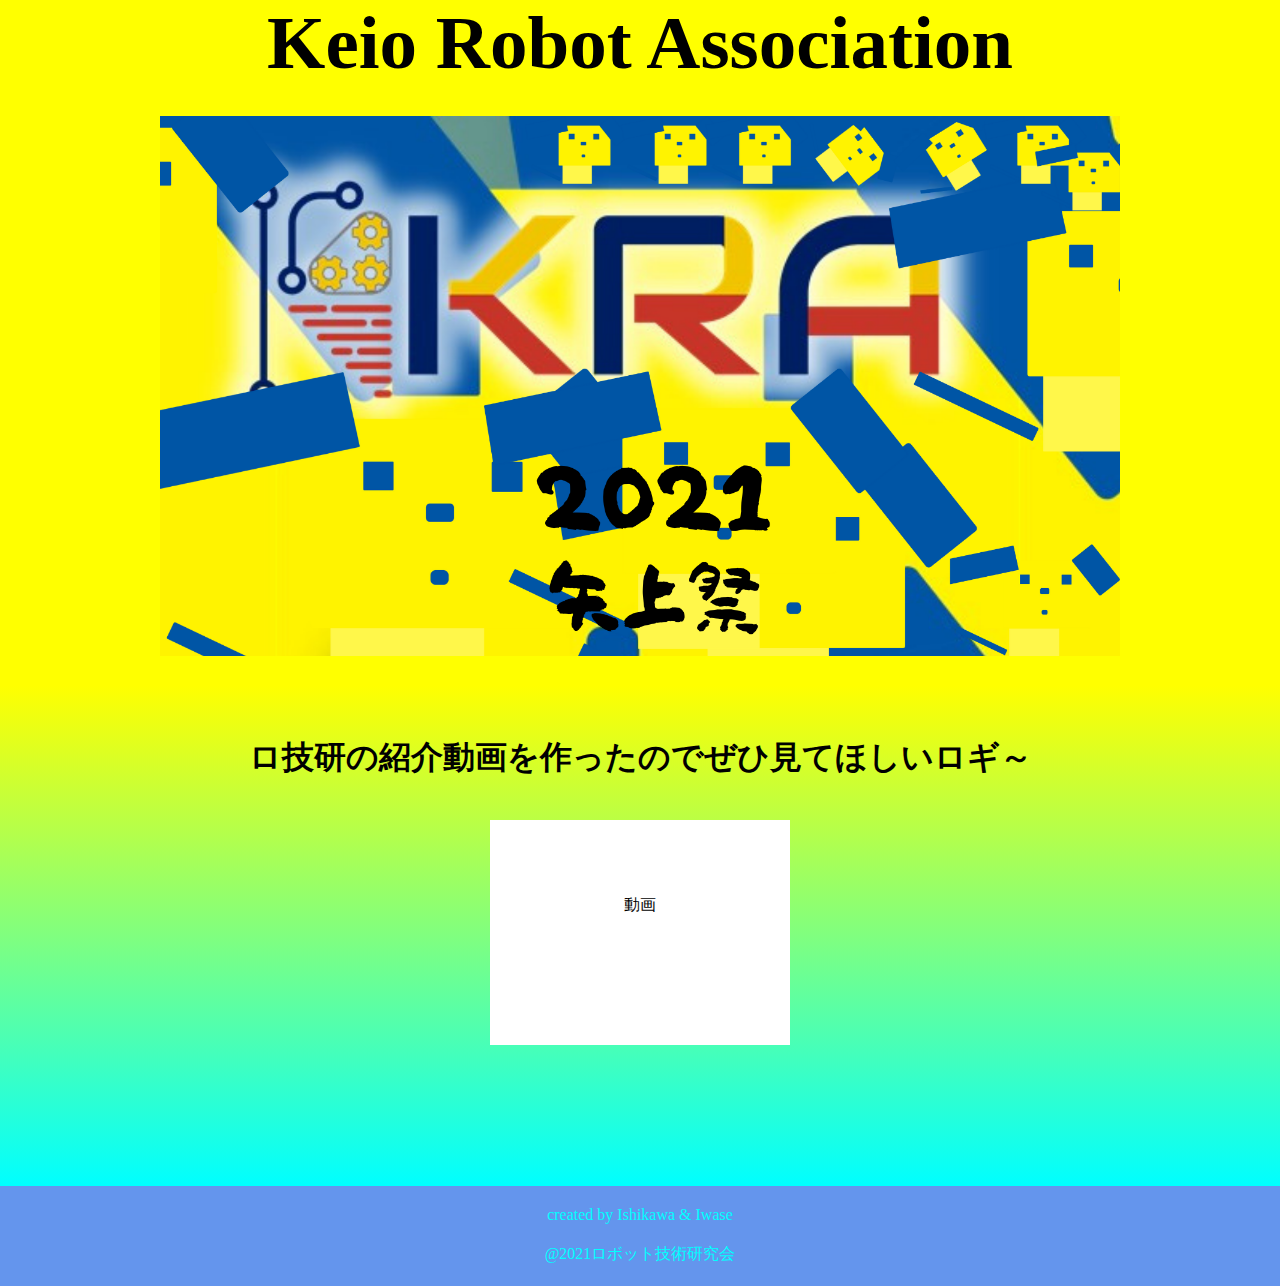
==== commit a694b02c: "2021version 2" ====
--- a/index.html
+++ b/index.html
@@ -1,25 +1,33 @@
-<!doctype html>
-<html data-n-head-ssr>
-  <head>
-    <title>yagami_kcs - yagami_kcs</title><meta data-n-head="ssr" charset="utf-8"><meta data-n-head="ssr" name="viewport" content="width=device-width,initial-scale=1"><meta data-n-head="ssr" data-hid="description" name="description" content="## Build Setup"><base href="/yagami2020/"><link data-n-head="ssr" rel="icon" type="image/x-icon" href="/favicon.ico"><link data-n-head="ssr" rel="stylesheet" href="https://fonts.googleapis.com/css?family=M+PLUS+Rounded+1c"><link data-n-head="ssr" rel="stylesheet" href="https://fonts.googleapis.com/css?family=Sawarabi+Mincho"><link data-n-head="ssr" rel="stylesheet" href="https://fonts.googleapis.com/css2?family=Righteous&display=swap"><link data-n-head="ssr" rel="stylesheet" type="text/css" href="https://fonts.googleapis.com/css?family=Roboto:100,300,400,500,700,900&display=swap"><link data-n-head="ssr" rel="stylesheet" type="text/css" href="https://cdn.jsdelivr.net/npm/@mdi/font@latest/css/materialdesignicons.min.css"><style data-n-head="vuetify" type="text/css" id="vuetify-theme-stylesheet" nonce="undefined">.v-application a{color:#1976d2}.v-application .primary{background-color:#1976d2!important;border-color:#1976d2!important}.v-application .primary--text{color:#1976d2!important;caret-color:#1976d2!important}.v-application .primary.lighten-5{background-color:#c7fdff!important;border-color:#c7fdff!important}.v-application .primary--text.text--lighten-5{color:#c7fdff!important;caret-color:#c7fdff!important}.v-application .primary.lighten-4{background-color:#a8e0ff!important;border-color:#a8e0ff!important}.v-application .primary--text.text--lighten-4{color:#a8e0ff!important;caret-color:#a8e0ff!important}.v-application .primary.lighten-3{background-color:#8ac5ff!important;border-color:#8ac5ff!important}.v-application .primary--text.text--lighten-3{color:#8ac5ff!important;caret-color:#8ac5ff!important}.v-application .primary.lighten-2{background-color:#6aaaff!important;border-color:#6aaaff!important}.v-application .primary--text.text--lighten-2{color:#6aaaff!important;caret-color:#6aaaff!important}.v-application .primary.lighten-1{background-color:#488fef!important;border-color:#488fef!important}.v-application .primary--text.text--lighten-1{color:#488fef!important;caret-color:#488fef!important}.v-application .primary.darken-1{background-color:#005eb6!important;border-color:#005eb6!important}.v-application .primary--text.text--darken-1{color:#005eb6!important;caret-color:#005eb6!important}.v-application .primary.darken-2{background-color:#00479b!important;border-color:#00479b!important}.v-application .primary--text.text--darken-2{color:#00479b!important;caret-color:#00479b!important}.v-application .primary.darken-3{background-color:#003180!important;border-color:#003180!important}.v-application .primary--text.text--darken-3{color:#003180!important;caret-color:#003180!important}.v-application .primary.darken-4{background-color:#001e67!important;border-color:#001e67!important}.v-application .primary--text.text--darken-4{color:#001e67!important;caret-color:#001e67!important}.v-application .secondary{background-color:#ff8f00!important;border-color:#ff8f00!important}.v-application .secondary--text{color:#ff8f00!important;caret-color:#ff8f00!important}.v-application .secondary.lighten-5{background-color:#ffff9f!important;border-color:#ffff9f!important}.v-application .secondary--text.text--lighten-5{color:#ffff9f!important;caret-color:#ffff9f!important}.v-application .secondary.lighten-4{background-color:#ffff83!important;border-color:#ffff83!important}.v-application .secondary--text.text--lighten-4{color:#ffff83!important;caret-color:#ffff83!important}.v-application .secondary.lighten-3{background-color:#ffe267!important;border-color:#ffe267!important}.v-application .secondary--text.text--lighten-3{color:#ffe267!important;caret-color:#ffe267!important}.v-application .secondary.lighten-2{background-color:#ffc64b!important;border-color:#ffc64b!important}.v-application .secondary--text.text--lighten-2{color:#ffc64b!important;caret-color:#ffc64b!important}.v-application .secondary.lighten-1{background-color:#ffaa2d!important;border-color:#ffaa2d!important}.v-application .secondary--text.text--lighten-1{color:#ffaa2d!important;caret-color:#ffaa2d!important}.v-application .secondary.darken-1{background-color:#df7500!important;border-color:#df7500!important}.v-application .secondary--text.text--darken-1{color:#df7500!important;caret-color:#df7500!important}.v-application .secondary.darken-2{background-color:#bf5b00!important;border-color:#bf5b00!important}.v-application .secondary--text.text--darken-2{color:#bf5b00!important;caret-color:#bf5b00!important}.v-application .secondary.darken-3{background-color:#a04200!important;border-color:#a04200!important}.v-application .secondary--text.text--darken-3{color:#a04200!important;caret-color:#a04200!important}.v-application .secondary.darken-4{background-color:#832900!important;border-color:#832900!important}.v-application .secondary--text.text--darken-4{color:#832900!important;caret-color:#832900!important}.v-application .accent{background-color:#424242!important;border-color:#424242!important}.v-application .accent--text{color:#424242!important;caret-color:#424242!important}.v-application .accent.lighten-5{background-color:#c1c1c1!important;border-color:#c1c1c1!important}.v-application .accent--text.text--lighten-5{color:#c1c1c1!important;caret-color:#c1c1c1!important}.v-application .accent.lighten-4{background-color:#a6a6a6!important;border-color:#a6a6a6!important}.v-application .accent--text.text--lighten-4{color:#a6a6a6!important;caret-color:#a6a6a6!important}.v-application .accent.lighten-3{background-color:#8b8b8b!important;border-color:#8b8b8b!important}.v-application .accent--text.text--lighten-3{color:#8b8b8b!important;caret-color:#8b8b8b!important}.v-application .accent.lighten-2{background-color:#727272!important;border-color:#727272!important}.v-application .accent--text.text--lighten-2{color:#727272!important;caret-color:#727272!important}.v-application .accent.lighten-1{background-color:#595959!important;border-color:#595959!important}.v-application .accent--text.text--lighten-1{color:#595959!important;caret-color:#595959!important}.v-application .accent.darken-1{background-color:#2c2c2c!important;border-color:#2c2c2c!important}.v-application .accent--text.text--darken-1{color:#2c2c2c!important;caret-color:#2c2c2c!important}.v-application .accent.darken-2{background-color:#171717!important;border-color:#171717!important}.v-application .accent--text.text--darken-2{color:#171717!important;caret-color:#171717!important}.v-application .accent.darken-3{background-color:#000!important;border-color:#000!important}.v-application .accent--text.text--darken-3{color:#000!important;caret-color:#000!important}.v-application .accent.darken-4{background-color:#000!important;border-color:#000!important}.v-application .accent--text.text--darken-4{color:#000!important;caret-color:#000!important}.v-application .error{background-color:#dd2c00!important;border-color:#dd2c00!important}.v-application .error--text{color:#dd2c00!important;caret-color:#dd2c00!important}.v-application .error.lighten-5{background-color:#ffc187!important;border-color:#ffc187!important}.v-application .error--text.text--lighten-5{color:#ffc187!important;caret-color:#ffc187!important}.v-application .error.lighten-4{background-color:#ffa46c!important;border-color:#ffa46c!important}.v-application .error--text.text--lighten-4{color:#ffa46c!important;caret-color:#ffa46c!important}.v-application .error.lighten-3{background-color:#ff8753!important;border-color:#ff8753!important}.v-application .error--text.text--lighten-3{color:#ff8753!important;caret-color:#ff8753!important}.v-application .error.lighten-2{background-color:#ff6a39!important;border-color:#ff6a39!important}.v-application .error--text.text--lighten-2{color:#ff6a39!important;caret-color:#ff6a39!important}.v-application .error.lighten-1{background-color:#fe4d1f!important;border-color:#fe4d1f!important}.v-application .error--text.text--lighten-1{color:#fe4d1f!important;caret-color:#fe4d1f!important}.v-application .error.darken-1{background-color:#bc0000!important;border-color:#bc0000!important}.v-application .error--text.text--darken-1{color:#bc0000!important;caret-color:#bc0000!important}.v-application .error.darken-2{background-color:#9d0000!important;border-color:#9d0000!important}.v-application .error--text.text--darken-2{color:#9d0000!important;caret-color:#9d0000!important}.v-application .error.darken-3{background-color:#7f0000!important;border-color:#7f0000!important}.v-application .error--text.text--darken-3{color:#7f0000!important;caret-color:#7f0000!important}.v-application .error.darken-4{background-color:#630000!important;border-color:#630000!important}.v-application .error--text.text--darken-4{color:#630000!important;caret-color:#630000!important}.v-application .info{background-color:#26a69a!important;border-color:#26a69a!important}.v-application .info--text{color:#26a69a!important;caret-color:#26a69a!important}.v-application .info.lighten-5{background-color:#c3ffff!important;border-color:#c3ffff!important}.v-application .info--text.text--lighten-5{color:#c3ffff!important;caret-color:#c3ffff!important}.v-application .info.lighten-4{background-color:#a5ffff!important;border-color:#a5ffff!important}.v-application .info--text.text--lighten-4{color:#a5ffff!important;caret-color:#a5ffff!important}.v-application .info.lighten-3{background-color:#87fbed!important;border-color:#87fbed!important}.v-application .info--text.text--lighten-3{color:#87fbed!important;caret-color:#87fbed!important}.v-application .info.lighten-2{background-color:#6aded0!important;border-color:#6aded0!important}.v-application .info--text.text--lighten-2{color:#6aded0!important;caret-color:#6aded0!important}.v-application .info.lighten-1{background-color:#4bc2b5!important;border-color:#4bc2b5!important}.v-application .info--text.text--lighten-1{color:#4bc2b5!important;caret-color:#4bc2b5!important}.v-application .info.darken-1{background-color:#008b80!important;border-color:#008b80!important}.v-application .info--text.text--darken-1{color:#008b80!important;caret-color:#008b80!important}.v-application .info.darken-2{background-color:#007167!important;border-color:#007167!important}.v-application .info--text.text--darken-2{color:#007167!important;caret-color:#007167!important}.v-application .info.darken-3{background-color:#00584f!important;border-color:#00584f!important}.v-application .info--text.text--darken-3{color:#00584f!important;caret-color:#00584f!important}.v-application .info.darken-4{background-color:#004038!important;border-color:#004038!important}.v-application .info--text.text--darken-4{color:#004038!important;caret-color:#004038!important}.v-application .success{background-color:#00e676!important;border-color:#00e676!important}.v-application .success--text{color:#00e676!important;caret-color:#00e676!important}.v-application .success.lighten-5{background-color:#ceffff!important;border-color:#ceffff!important}.v-application .success--text.text--lighten-5{color:#ceffff!important;caret-color:#ceffff!important}.v-application .success.lighten-4{background-color:#afffe4!important;border-color:#afffe4!important}.v-application .success--text.text--lighten-4{color:#afffe4!important;caret-color:#afffe4!important}.v-application .success.lighten-3{background-color:#8fffc8!important;border-color:#8fffc8!important}.v-application .success--text.text--lighten-3{color:#8fffc8!important;caret-color:#8fffc8!important}.v-application .success.lighten-2{background-color:#6dffac!important;border-color:#6dffac!important}.v-application .success--text.text--lighten-2{color:#6dffac!important;caret-color:#6dffac!important}.v-application .success.lighten-1{background-color:#47ff91!important;border-color:#47ff91!important}.v-application .success--text.text--lighten-1{color:#47ff91!important;caret-color:#47ff91!important}.v-application .success.darken-1{background-color:#00c95c!important;border-color:#00c95c!important}.v-application .success--text.text--darken-1{color:#00c95c!important;caret-color:#00c95c!important}.v-application .success.darken-2{background-color:#00ad43!important;border-color:#00ad43!important}.v-application .success--text.text--darken-2{color:#00ad43!important;caret-color:#00ad43!important}.v-application .success.darken-3{background-color:#009129!important;border-color:#009129!important}.v-application .success--text.text--darken-3{color:#009129!important;caret-color:#009129!important}.v-application .success.darken-4{background-color:#00760d!important;border-color:#00760d!important}.v-application .success--text.text--darken-4{color:#00760d!important;caret-color:#00760d!important}.v-application .warning{background-color:#ffc107!important;border-color:#ffc107!important}.v-application .warning--text{color:#ffc107!important;caret-color:#ffc107!important}.v-application .warning.lighten-5{background-color:#ffffae!important;border-color:#ffffae!important}.v-application .warning--text.text--lighten-5{color:#ffffae!important;caret-color:#ffffae!important}.v-application .warning.lighten-4{background-color:#ffff91!important;border-color:#ffff91!important}.v-application .warning--text.text--lighten-4{color:#ffff91!important;caret-color:#ffff91!important}.v-application .warning.lighten-3{background-color:#ffff74!important;border-color:#ffff74!important}.v-application .warning--text.text--lighten-3{color:#ffff74!important;caret-color:#ffff74!important}.v-application .warning.lighten-2{background-color:#fff956!important;border-color:#fff956!important}.v-application .warning--text.text--lighten-2{color:#fff956!important;caret-color:#fff956!important}.v-application .warning.lighten-1{background-color:#ffdd37!important;border-color:#ffdd37!important}.v-application .warning--text.text--lighten-1{color:#ffdd37!important;caret-color:#ffdd37!important}.v-application .warning.darken-1{background-color:#e0a600!important;border-color:#e0a600!important}.v-application .warning--text.text--darken-1{color:#e0a600!important;caret-color:#e0a600!important}.v-application .warning.darken-2{background-color:#c18c00!important;border-color:#c18c00!important}.v-application .warning--text.text--darken-2{color:#c18c00!important;caret-color:#c18c00!important}.v-application .warning.darken-3{background-color:#a27300!important;border-color:#a27300!important}.v-application .warning--text.text--darken-3{color:#a27300!important;caret-color:#a27300!important}.v-application .warning.darken-4{background-color:#855a00!important;border-color:#855a00!important}.v-application .warning--text.text--darken-4{color:#855a00!important;caret-color:#855a00!important}</style><link rel="preload" href="/yagami2020/_nuxt/runtime.809cd4f.js" as="script"><link rel="preload" href="/yagami2020/_nuxt/vendors/commons.cd5cfc6.js" as="script"><link rel="preload" href="/yagami2020/_nuxt/app.0f982ea.js" as="script"><link rel="preload" href="/yagami2020/_nuxt/pages/index.4e8a1b4.js" as="script"><style data-vue-ssr-id="3d49e0e5:0 424317fe:0 2840f874:0 fa7ff0ca:0 760439b0:0 80f2d30c:0 028d3773:0 2ba6b1e0:0 7fd577d4:0 44705c91:0 7330a60a:0 40c2e336:0">.theme--light.v-application{background:#fff;color:rgba(0,0,0,.87)}.theme--light.v-application .text--primary{color:rgba(0,0,0,.87)!important}.theme--light.v-application .text--secondary{color:rgba(0,0,0,.6)!important}.theme--light.v-application .text--disabled{color:rgba(0,0,0,.38)!important}.theme--dark.v-application{background:#121212;color:#fff}.theme--dark.v-application .text--primary{color:#fff!important}.theme--dark.v-application .text--secondary{color:hsla(0,0%,100%,.7)!important}.theme--dark.v-application .text--disabled{color:hsla(0,0%,100%,.5)!important}.v-application{display:flex}.v-application a{cursor:pointer}.v-application--is-rtl{direction:rtl}.v-application--wrap{flex:1 1 auto;-webkit-backface-visibility:hidden;backface-visibility:hidden;display:flex;flex-direction:column;min-height:100vh;max-width:100%;position:relative}@-moz-document url-prefix(){@media print{.v-application,.v-application--wrap{display:block}}}*{font-family:"M PLUS Rounded 1c"}@-webkit-keyframes v-shake{59%{margin-left:0}60%,80%{margin-left:2px}70%,90%{margin-left:-2px}}@keyframes v-shake{59%{margin-left:0}60%,80%{margin-left:2px}70%,90%{margin-left:-2px}}.v-application .black{background-color:#000!important;border-color:#000!important}.v-application .black--text{color:#000!important;caret-color:#000!important}.v-application .white{background-color:#fff!important;border-color:#fff!important}.v-application .white--text{color:#fff!important;caret-color:#fff!important}.v-application .transparent{background-color:transparent!important;border-color:transparent!important}.v-application .transparent--text{color:transparent!important;caret-color:transparent!important}.v-application .red{background-color:#f44336!important;border-color:#f44336!important}.v-application .red--text{color:#f44336!important;caret-color:#f44336!important}.v-application .red.lighten-5{background-color:#ffebee!important;border-color:#ffebee!important}.v-application .red--text.text--lighten-5{color:#ffebee!important;caret-color:#ffebee!important}.v-application .red.lighten-4{background-color:#ffcdd2!important;border-color:#ffcdd2!important}.v-application .red--text.text--lighten-4{color:#ffcdd2!important;caret-color:#ffcdd2!important}.v-application .red.lighten-3{background-color:#ef9a9a!important;border-color:#ef9a9a!important}.v-application .red--text.text--lighten-3{color:#ef9a9a!important;caret-color:#ef9a9a!important}.v-application .red.lighten-2{background-color:#e57373!important;border-color:#e57373!important}.v-application .red--text.text--lighten-2{color:#e57373!important;caret-color:#e57373!important}.v-application .red.lighten-1{background-color:#ef5350!important;border-color:#ef5350!important}.v-application .red--text.text--lighten-1{color:#ef5350!important;caret-color:#ef5350!important}.v-application .red.darken-1{background-color:#e53935!important;border-color:#e53935!important}.v-application .red--text.text--darken-1{color:#e53935!important;caret-color:#e53935!important}.v-application .red.darken-2{background-color:#d32f2f!important;border-color:#d32f2f!important}.v-application .red--text.text--darken-2{color:#d32f2f!important;caret-color:#d32f2f!important}.v-application .red.darken-3{background-color:#c62828!important;border-color:#c62828!important}.v-application .red--text.text--darken-3{color:#c62828!important;caret-color:#c62828!important}.v-application .red.darken-4{background-color:#b71c1c!important;border-color:#b71c1c!important}.v-application .red--text.text--darken-4{color:#b71c1c!important;caret-color:#b71c1c!important}.v-application .red.accent-1{background-color:#ff8a80!important;border-color:#ff8a80!important}.v-application .red--text.text--accent-1{color:#ff8a80!important;caret-color:#ff8a80!important}.v-application .red.accent-2{background-color:#ff5252!important;border-color:#ff5252!important}.v-application .red--text.text--accent-2{color:#ff5252!important;caret-color:#ff5252!important}.v-application .red.accent-3{background-color:#ff1744!important;border-color:#ff1744!important}.v-application .red--text.text--accent-3{color:#ff1744!important;caret-color:#ff1744!important}.v-application .red.accent-4{background-color:#d50000!important;border-color:#d50000!important}.v-application .red--text.text--accent-4{color:#d50000!important;caret-color:#d50000!important}.v-application .pink{background-color:#e91e63!important;border-color:#e91e63!important}.v-application .pink--text{color:#e91e63!important;caret-color:#e91e63!important}.v-application .pink.lighten-5{background-color:#fce4ec!important;border-color:#fce4ec!important}.v-application .pink--text.text--lighten-5{color:#fce4ec!important;caret-color:#fce4ec!important}.v-application .pink.lighten-4{background-color:#f8bbd0!important;border-color:#f8bbd0!important}.v-application .pink--text.text--lighten-4{color:#f8bbd0!important;caret-color:#f8bbd0!important}.v-application .pink.lighten-3{background-color:#f48fb1!important;border-color:#f48fb1!important}.v-application .pink--text.text--lighten-3{color:#f48fb1!important;caret-color:#f48fb1!important}.v-application .pink.lighten-2{background-color:#f06292!important;border-color:#f06292!important}.v-application .pink--text.text--lighten-2{color:#f06292!important;caret-color:#f06292!important}.v-application .pink.lighten-1{background-color:#ec407a!important;border-color:#ec407a!important}.v-application .pink--text.text--lighten-1{color:#ec407a!important;caret-color:#ec407a!important}.v-application .pink.darken-1{background-color:#d81b60!important;border-color:#d81b60!important}.v-application .pink--text.text--darken-1{color:#d81b60!important;caret-color:#d81b60!important}.v-application .pink.darken-2{background-color:#c2185b!important;border-color:#c2185b!important}.v-application .pink--text.text--darken-2{color:#c2185b!important;caret-color:#c2185b!important}.v-application .pink.darken-3{background-color:#ad1457!important;border-color:#ad1457!important}.v-application .pink--text.text--darken-3{color:#ad1457!important;caret-color:#ad1457!important}.v-application .pink.darken-4{background-color:#880e4f!important;border-color:#880e4f!important}.v-application .pink--text.text--darken-4{color:#880e4f!important;caret-color:#880e4f!important}.v-application .pink.accent-1{background-color:#ff80ab!important;border-color:#ff80ab!important}.v-application .pink--text.text--accent-1{color:#ff80ab!important;caret-color:#ff80ab!important}.v-application .pink.accent-2{background-color:#ff4081!important;border-color:#ff4081!important}.v-application .pink--text.text--accent-2{color:#ff4081!important;caret-color:#ff4081!important}.v-application .pink.accent-3{background-color:#f50057!important;border-color:#f50057!important}.v-application .pink--text.text--accent-3{color:#f50057!important;caret-color:#f50057!important}.v-application .pink.accent-4{background-color:#c51162!important;border-color:#c51162!important}.v-application .pink--text.text--accent-4{color:#c51162!important;caret-color:#c51162!important}.v-application .purple{background-color:#9c27b0!important;border-color:#9c27b0!important}.v-application .purple--text{color:#9c27b0!important;caret-color:#9c27b0!important}.v-application .purple.lighten-5{background-color:#f3e5f5!important;border-color:#f3e5f5!important}.v-application .purple--text.text--lighten-5{color:#f3e5f5!important;caret-color:#f3e5f5!important}.v-application .purple.lighten-4{background-color:#e1bee7!important;border-color:#e1bee7!important}.v-application .purple--text.text--lighten-4{color:#e1bee7!important;caret-color:#e1bee7!important}.v-application .purple.lighten-3{background-color:#ce93d8!important;border-color:#ce93d8!important}.v-application .purple--text.text--lighten-3{color:#ce93d8!important;caret-color:#ce93d8!important}.v-application .purple.lighten-2{background-color:#ba68c8!important;border-color:#ba68c8!important}.v-application .purple--text.text--lighten-2{color:#ba68c8!important;caret-color:#ba68c8!important}.v-application .purple.lighten-1{background-color:#ab47bc!important;border-color:#ab47bc!important}.v-application .purple--text.text--lighten-1{color:#ab47bc!important;caret-color:#ab47bc!important}.v-application .purple.darken-1{background-color:#8e24aa!important;border-color:#8e24aa!important}.v-application .purple--text.text--darken-1{color:#8e24aa!important;caret-color:#8e24aa!important}.v-application .purple.darken-2{background-color:#7b1fa2!important;border-color:#7b1fa2!important}.v-application .purple--text.text--darken-2{color:#7b1fa2!important;caret-color:#7b1fa2!important}.v-application .purple.darken-3{background-color:#6a1b9a!important;border-color:#6a1b9a!important}.v-application .purple--text.text--darken-3{color:#6a1b9a!important;caret-color:#6a1b9a!important}.v-application .purple.darken-4{background-color:#4a148c!important;border-color:#4a148c!important}.v-application .purple--text.text--darken-4{color:#4a148c!important;caret-color:#4a148c!important}.v-application .purple.accent-1{background-color:#ea80fc!important;border-color:#ea80fc!important}.v-application .purple--text.text--accent-1{color:#ea80fc!important;caret-color:#ea80fc!important}.v-application .purple.accent-2{background-color:#e040fb!important;border-color:#e040fb!important}.v-application .purple--text.text--accent-2{color:#e040fb!important;caret-color:#e040fb!important}.v-application .purple.accent-3{background-color:#d500f9!important;border-color:#d500f9!important}.v-application .purple--text.text--accent-3{color:#d500f9!important;caret-color:#d500f9!important}.v-application .purple.accent-4{background-color:#a0f!important;border-color:#a0f!important}.v-application .purple--text.text--accent-4{color:#a0f!important;caret-color:#a0f!important}.v-application .deep-purple{background-color:#673ab7!important;border-color:#673ab7!important}.v-application .deep-purple--text{color:#673ab7!important;caret-color:#673ab7!important}.v-application .deep-purple.lighten-5{background-color:#ede7f6!important;border-color:#ede7f6!important}.v-application .deep-purple--text.text--lighten-5{color:#ede7f6!important;caret-color:#ede7f6!important}.v-application .deep-purple.lighten-4{background-color:#d1c4e9!important;border-color:#d1c4e9!important}.v-application .deep-purple--text.text--lighten-4{color:#d1c4e9!important;caret-color:#d1c4e9!important}.v-application .deep-purple.lighten-3{background-color:#b39ddb!important;border-color:#b39ddb!important}.v-application .deep-purple--text.text--lighten-3{color:#b39ddb!important;caret-color:#b39ddb!important}.v-application .deep-purple.lighten-2{background-color:#9575cd!important;border-color:#9575cd!important}.v-application .deep-purple--text.text--lighten-2{color:#9575cd!important;caret-color:#9575cd!important}.v-application .deep-purple.lighten-1{background-color:#7e57c2!important;border-color:#7e57c2!important}.v-application .deep-purple--text.text--lighten-1{color:#7e57c2!important;caret-color:#7e57c2!important}.v-application .deep-purple.darken-1{background-color:#5e35b1!important;border-color:#5e35b1!important}.v-application .deep-purple--text.text--darken-1{color:#5e35b1!important;caret-color:#5e35b1!important}.v-application .deep-purple.darken-2{background-color:#512da8!important;border-color:#512da8!important}.v-application .deep-purple--text.text--darken-2{color:#512da8!important;caret-color:#512da8!important}.v-application .deep-purple.darken-3{background-color:#4527a0!important;border-color:#4527a0!important}.v-application .deep-purple--text.text--darken-3{color:#4527a0!important;caret-color:#4527a0!important}.v-application .deep-purple.darken-4{background-color:#311b92!important;border-color:#311b92!important}.v-application .deep-purple--text.text--darken-4{color:#311b92!important;caret-color:#311b92!important}.v-application .deep-purple.accent-1{background-color:#b388ff!important;border-color:#b388ff!important}.v-application .deep-purple--text.text--accent-1{color:#b388ff!important;caret-color:#b388ff!important}.v-application .deep-purple.accent-2{background-color:#7c4dff!important;border-color:#7c4dff!important}.v-application .deep-purple--text.text--accent-2{color:#7c4dff!important;caret-color:#7c4dff!important}.v-application .deep-purple.accent-3{background-color:#651fff!important;border-color:#651fff!important}.v-application .deep-purple--text.text--accent-3{color:#651fff!important;caret-color:#651fff!important}.v-application .deep-purple.accent-4{background-color:#6200ea!important;border-color:#6200ea!important}.v-application .deep-purple--text.text--accent-4{color:#6200ea!important;caret-color:#6200ea!important}.v-application .indigo{background-color:#3f51b5!important;border-color:#3f51b5!important}.v-application .indigo--text{color:#3f51b5!important;caret-color:#3f51b5!important}.v-application .indigo.lighten-5{background-color:#e8eaf6!important;border-color:#e8eaf6!important}.v-application .indigo--text.text--lighten-5{color:#e8eaf6!important;caret-color:#e8eaf6!important}.v-application .indigo.lighten-4{background-color:#c5cae9!important;border-color:#c5cae9!important}.v-application .indigo--text.text--lighten-4{color:#c5cae9!important;caret-color:#c5cae9!important}.v-application .indigo.lighten-3{background-color:#9fa8da!important;border-color:#9fa8da!important}.v-application .indigo--text.text--lighten-3{color:#9fa8da!important;caret-color:#9fa8da!important}.v-application .indigo.lighten-2{background-color:#7986cb!important;border-color:#7986cb!important}.v-application .indigo--text.text--lighten-2{color:#7986cb!important;caret-color:#7986cb!important}.v-application .indigo.lighten-1{background-color:#5c6bc0!important;border-color:#5c6bc0!important}.v-application .indigo--text.text--lighten-1{color:#5c6bc0!important;caret-color:#5c6bc0!important}.v-application .indigo.darken-1{background-color:#3949ab!important;border-color:#3949ab!important}.v-application .indigo--text.text--darken-1{color:#3949ab!important;caret-color:#3949ab!important}.v-application .indigo.darken-2{background-color:#303f9f!important;border-color:#303f9f!important}.v-application .indigo--text.text--darken-2{color:#303f9f!important;caret-color:#303f9f!important}.v-application .indigo.darken-3{background-color:#283593!important;border-color:#283593!important}.v-application .indigo--text.text--darken-3{color:#283593!important;caret-color:#283593!important}.v-application .indigo.darken-4{background-color:#1a237e!important;border-color:#1a237e!important}.v-application .indigo--text.text--darken-4{color:#1a237e!important;caret-color:#1a237e!important}.v-application .indigo.accent-1{background-color:#8c9eff!important;border-color:#8c9eff!important}.v-application .indigo--text.text--accent-1{color:#8c9eff!important;caret-color:#8c9eff!important}.v-application .indigo.accent-2{background-color:#536dfe!important;border-color:#536dfe!important}.v-application .indigo--text.text--accent-2{color:#536dfe!important;caret-color:#536dfe!important}.v-application .indigo.accent-3{background-color:#3d5afe!important;border-color:#3d5afe!important}.v-application .indigo--text.text--accent-3{color:#3d5afe!important;caret-color:#3d5afe!important}.v-application .indigo.accent-4{background-color:#304ffe!important;border-color:#304ffe!important}.v-application .indigo--text.text--accent-4{color:#304ffe!important;caret-color:#304ffe!important}.v-application .blue{background-color:#2196f3!important;border-color:#2196f3!important}.v-application .blue--text{color:#2196f3!important;caret-color:#2196f3!important}.v-application .blue.lighten-5{background-color:#e3f2fd!important;border-color:#e3f2fd!important}.v-application .blue--text.text--lighten-5{color:#e3f2fd!important;caret-color:#e3f2fd!important}.v-application .blue.lighten-4{background-color:#bbdefb!important;border-color:#bbdefb!important}.v-application .blue--text.text--lighten-4{color:#bbdefb!important;caret-color:#bbdefb!important}.v-application .blue.lighten-3{background-color:#90caf9!important;border-color:#90caf9!important}.v-application .blue--text.text--lighten-3{color:#90caf9!important;caret-color:#90caf9!important}.v-application .blue.lighten-2{background-color:#64b5f6!important;border-color:#64b5f6!important}.v-application .blue--text.text--lighten-2{color:#64b5f6!important;caret-color:#64b5f6!important}.v-application .blue.lighten-1{background-color:#42a5f5!important;border-color:#42a5f5!important}.v-application .blue--text.text--lighten-1{color:#42a5f5!important;caret-color:#42a5f5!important}.v-application .blue.darken-1{background-color:#1e88e5!important;border-color:#1e88e5!important}.v-application .blue--text.text--darken-1{color:#1e88e5!important;caret-color:#1e88e5!important}.v-application .blue.darken-2{background-color:#1976d2!important;border-color:#1976d2!important}.v-application .blue--text.text--darken-2{color:#1976d2!important;caret-color:#1976d2!important}.v-application .blue.darken-3{background-color:#1565c0!important;border-color:#1565c0!important}.v-application .blue--text.text--darken-3{color:#1565c0!important;caret-color:#1565c0!important}.v-application .blue.darken-4{background-color:#0d47a1!important;border-color:#0d47a1!important}.v-application .blue--text.text--darken-4{color:#0d47a1!important;caret-color:#0d47a1!important}.v-application .blue.accent-1{background-color:#82b1ff!important;border-color:#82b1ff!important}.v-application .blue--text.text--accent-1{color:#82b1ff!important;caret-color:#82b1ff!important}.v-application .blue.accent-2{background-color:#448aff!important;border-color:#448aff!important}.v-application .blue--text.text--accent-2{color:#448aff!important;caret-color:#448aff!important}.v-application .blue.accent-3{background-color:#2979ff!important;border-color:#2979ff!important}.v-application .blue--text.text--accent-3{color:#2979ff!important;caret-color:#2979ff!important}.v-application .blue.accent-4{background-color:#2962ff!important;border-color:#2962ff!important}.v-application .blue--text.text--accent-4{color:#2962ff!important;caret-color:#2962ff!important}.v-application .light-blue{background-color:#03a9f4!important;border-color:#03a9f4!important}.v-application .light-blue--text{color:#03a9f4!important;caret-color:#03a9f4!important}.v-application .light-blue.lighten-5{background-color:#e1f5fe!important;border-color:#e1f5fe!important}.v-application .light-blue--text.text--lighten-5{color:#e1f5fe!important;caret-color:#e1f5fe!important}.v-application .light-blue.lighten-4{background-color:#b3e5fc!important;border-color:#b3e5fc!important}.v-application .light-blue--text.text--lighten-4{color:#b3e5fc!important;caret-color:#b3e5fc!important}.v-application .light-blue.lighten-3{background-color:#81d4fa!important;border-color:#81d4fa!important}.v-application .light-blue--text.text--lighten-3{color:#81d4fa!important;caret-color:#81d4fa!important}.v-application .light-blue.lighten-2{background-color:#4fc3f7!important;border-color:#4fc3f7!important}.v-application .light-blue--text.text--lighten-2{color:#4fc3f7!important;caret-color:#4fc3f7!important}.v-application .light-blue.lighten-1{background-color:#29b6f6!important;border-color:#29b6f6!important}.v-application .light-blue--text.text--lighten-1{color:#29b6f6!important;caret-color:#29b6f6!important}.v-application .light-blue.darken-1{background-color:#039be5!important;border-color:#039be5!important}.v-application .light-blue--text.text--darken-1{color:#039be5!important;caret-color:#039be5!important}.v-application .light-blue.darken-2{background-color:#0288d1!important;border-color:#0288d1!important}.v-application .light-blue--text.text--darken-2{color:#0288d1!important;caret-color:#0288d1!important}.v-application .light-blue.darken-3{background-color:#0277bd!important;border-color:#0277bd!important}.v-application .light-blue--text.text--darken-3{color:#0277bd!important;caret-color:#0277bd!important}.v-application .light-blue.darken-4{background-color:#01579b!important;border-color:#01579b!important}.v-application .light-blue--text.text--darken-4{color:#01579b!important;caret-color:#01579b!important}.v-application .light-blue.accent-1{background-color:#80d8ff!important;border-color:#80d8ff!important}.v-application .light-blue--text.text--accent-1{color:#80d8ff!important;caret-color:#80d8ff!important}.v-application .light-blue.accent-2{background-color:#40c4ff!important;border-color:#40c4ff!important}.v-application .light-blue--text.text--accent-2{color:#40c4ff!important;caret-color:#40c4ff!important}.v-application .light-blue.accent-3{background-color:#00b0ff!important;border-color:#00b0ff!important}.v-application .light-blue--text.text--accent-3{color:#00b0ff!important;caret-color:#00b0ff!important}.v-application .light-blue.accent-4{background-color:#0091ea!important;border-color:#0091ea!important}.v-application .light-blue--text.text--accent-4{color:#0091ea!important;caret-color:#0091ea!important}.v-application .cyan{background-color:#00bcd4!important;border-color:#00bcd4!important}.v-application .cyan--text{color:#00bcd4!important;caret-color:#00bcd4!important}.v-application .cyan.lighten-5{background-color:#e0f7fa!important;border-color:#e0f7fa!important}.v-application .cyan--text.text--lighten-5{color:#e0f7fa!important;caret-color:#e0f7fa!important}.v-application .cyan.lighten-4{background-color:#b2ebf2!important;border-color:#b2ebf2!important}.v-application .cyan--text.text--lighten-4{color:#b2ebf2!important;caret-color:#b2ebf2!important}.v-application .cyan.lighten-3{background-color:#80deea!important;border-color:#80deea!important}.v-application .cyan--text.text--lighten-3{color:#80deea!important;caret-color:#80deea!important}.v-application .cyan.lighten-2{background-color:#4dd0e1!important;border-color:#4dd0e1!important}.v-application .cyan--text.text--lighten-2{color:#4dd0e1!important;caret-color:#4dd0e1!important}.v-application .cyan.lighten-1{background-color:#26c6da!important;border-color:#26c6da!important}.v-application .cyan--text.text--lighten-1{color:#26c6da!important;caret-color:#26c6da!important}.v-application .cyan.darken-1{background-color:#00acc1!important;border-color:#00acc1!important}.v-application .cyan--text.text--darken-1{color:#00acc1!important;caret-color:#00acc1!important}.v-application .cyan.darken-2{background-color:#0097a7!important;border-color:#0097a7!important}.v-application .cyan--text.text--darken-2{color:#0097a7!important;caret-color:#0097a7!important}.v-application .cyan.darken-3{background-color:#00838f!important;border-color:#00838f!important}.v-application .cyan--text.text--darken-3{color:#00838f!important;caret-color:#00838f!important}.v-application .cyan.darken-4{background-color:#006064!important;border-color:#006064!important}.v-application .cyan--text.text--darken-4{color:#006064!important;caret-color:#006064!important}.v-application .cyan.accent-1{background-color:#84ffff!important;border-color:#84ffff!important}.v-application .cyan--text.text--accent-1{color:#84ffff!important;caret-color:#84ffff!important}.v-application .cyan.accent-2{background-color:#18ffff!important;border-color:#18ffff!important}.v-application .cyan--text.text--accent-2{color:#18ffff!important;caret-color:#18ffff!important}.v-application .cyan.accent-3{background-color:#00e5ff!important;border-color:#00e5ff!important}.v-application .cyan--text.text--accent-3{color:#00e5ff!important;caret-color:#00e5ff!important}.v-application .cyan.accent-4{background-color:#00b8d4!important;border-color:#00b8d4!important}.v-application .cyan--text.text--accent-4{color:#00b8d4!important;caret-color:#00b8d4!important}.v-application .teal{background-color:#009688!important;border-color:#009688!important}.v-application .teal--text{color:#009688!important;caret-color:#009688!important}.v-application .teal.lighten-5{background-color:#e0f2f1!important;border-color:#e0f2f1!important}.v-application .teal--text.text--lighten-5{color:#e0f2f1!important;caret-color:#e0f2f1!important}.v-application .teal.lighten-4{background-color:#b2dfdb!important;border-color:#b2dfdb!important}.v-application .teal--text.text--lighten-4{color:#b2dfdb!important;caret-color:#b2dfdb!important}.v-application .teal.lighten-3{background-color:#80cbc4!important;border-color:#80cbc4!important}.v-application .teal--text.text--lighten-3{color:#80cbc4!important;caret-color:#80cbc4!important}.v-application .teal.lighten-2{background-color:#4db6ac!important;border-color:#4db6ac!important}.v-application .teal--text.text--lighten-2{color:#4db6ac!important;caret-color:#4db6ac!important}.v-application .teal.lighten-1{background-color:#26a69a!important;border-color:#26a69a!important}.v-application .teal--text.text--lighten-1{color:#26a69a!important;caret-color:#26a69a!important}.v-application .teal.darken-1{background-color:#00897b!important;border-color:#00897b!important}.v-application .teal--text.text--darken-1{color:#00897b!important;caret-color:#00897b!important}.v-application .teal.darken-2{background-color:#00796b!important;border-color:#00796b!important}.v-application .teal--text.text--darken-2{color:#00796b!important;caret-color:#00796b!important}.v-application .teal.darken-3{background-color:#00695c!important;border-color:#00695c!important}.v-application .teal--text.text--darken-3{color:#00695c!important;caret-color:#00695c!important}.v-application .teal.darken-4{background-color:#004d40!important;border-color:#004d40!important}.v-application .teal--text.text--darken-4{color:#004d40!important;caret-color:#004d40!important}.v-application .teal.accent-1{background-color:#a7ffeb!important;border-color:#a7ffeb!important}.v-application .teal--text.text--accent-1{color:#a7ffeb!important;caret-color:#a7ffeb!important}.v-application .teal.accent-2{background-color:#64ffda!important;border-color:#64ffda!important}.v-application .teal--text.text--accent-2{color:#64ffda!important;caret-color:#64ffda!important}.v-application .teal.accent-3{background-color:#1de9b6!important;border-color:#1de9b6!important}.v-application .teal--text.text--accent-3{color:#1de9b6!important;caret-color:#1de9b6!important}.v-application .teal.accent-4{background-color:#00bfa5!important;border-color:#00bfa5!important}.v-application .teal--text.text--accent-4{color:#00bfa5!important;caret-color:#00bfa5!important}.v-application .green{background-color:#4caf50!important;border-color:#4caf50!important}.v-application .green--text{color:#4caf50!important;caret-color:#4caf50!important}.v-application .green.lighten-5{background-color:#e8f5e9!important;border-color:#e8f5e9!important}.v-application .green--text.text--lighten-5{color:#e8f5e9!important;caret-color:#e8f5e9!important}.v-application .green.lighten-4{background-color:#c8e6c9!important;border-color:#c8e6c9!important}.v-application .green--text.text--lighten-4{color:#c8e6c9!important;caret-color:#c8e6c9!important}.v-application .green.lighten-3{background-color:#a5d6a7!important;border-color:#a5d6a7!important}.v-application .green--text.text--lighten-3{color:#a5d6a7!important;caret-color:#a5d6a7!important}.v-application .green.lighten-2{background-color:#81c784!important;border-color:#81c784!important}.v-application .green--text.text--lighten-2{color:#81c784!important;caret-color:#81c784!important}.v-application .green.lighten-1{background-color:#66bb6a!important;border-color:#66bb6a!important}.v-application .green--text.text--lighten-1{color:#66bb6a!important;caret-color:#66bb6a!important}.v-application .green.darken-1{background-color:#43a047!important;border-color:#43a047!important}.v-application .green--text.text--darken-1{color:#43a047!important;caret-color:#43a047!important}.v-application .green.darken-2{background-color:#388e3c!important;border-color:#388e3c!important}.v-application .green--text.text--darken-2{color:#388e3c!important;caret-color:#388e3c!important}.v-application .green.darken-3{background-color:#2e7d32!important;border-color:#2e7d32!important}.v-application .green--text.text--darken-3{color:#2e7d32!important;caret-color:#2e7d32!important}.v-application .green.darken-4{background-color:#1b5e20!important;border-color:#1b5e20!important}.v-application .green--text.text--darken-4{color:#1b5e20!important;caret-color:#1b5e20!important}.v-application .green.accent-1{background-color:#b9f6ca!important;border-color:#b9f6ca!important}.v-application .green--text.text--accent-1{color:#b9f6ca!important;caret-color:#b9f6ca!important}.v-application .green.accent-2{background-color:#69f0ae!important;border-color:#69f0ae!important}.v-application .green--text.text--accent-2{color:#69f0ae!important;caret-color:#69f0ae!important}.v-application .green.accent-3{background-color:#00e676!important;border-color:#00e676!important}.v-application .green--text.text--accent-3{color:#00e676!important;caret-color:#00e676!important}.v-application .green.accent-4{background-color:#00c853!important;border-color:#00c853!important}.v-application .green--text.text--accent-4{color:#00c853!important;caret-color:#00c853!important}.v-application .light-green{background-color:#8bc34a!important;border-color:#8bc34a!important}.v-application .light-green--text{color:#8bc34a!important;caret-color:#8bc34a!important}.v-application .light-green.lighten-5{background-color:#f1f8e9!important;border-color:#f1f8e9!important}.v-application .light-green--text.text--lighten-5{color:#f1f8e9!important;caret-color:#f1f8e9!important}.v-application .light-green.lighten-4{background-color:#dcedc8!important;border-color:#dcedc8!important}.v-application .light-green--text.text--lighten-4{color:#dcedc8!important;caret-color:#dcedc8!important}.v-application .light-green.lighten-3{background-color:#c5e1a5!important;border-color:#c5e1a5!important}.v-application .light-green--text.text--lighten-3{color:#c5e1a5!important;caret-color:#c5e1a5!important}.v-application .light-green.lighten-2{background-color:#aed581!important;border-color:#aed581!important}.v-application .light-green--text.text--lighten-2{color:#aed581!important;caret-color:#aed581!important}.v-application .light-green.lighten-1{background-color:#9ccc65!important;border-color:#9ccc65!important}.v-application .light-green--text.text--lighten-1{color:#9ccc65!important;caret-color:#9ccc65!important}.v-application .light-green.darken-1{background-color:#7cb342!important;border-color:#7cb342!important}.v-application .light-green--text.text--darken-1{color:#7cb342!important;caret-color:#7cb342!important}.v-application .light-green.darken-2{background-color:#689f38!important;border-color:#689f38!important}.v-application .light-green--text.text--darken-2{color:#689f38!important;caret-color:#689f38!important}.v-application .light-green.darken-3{background-color:#558b2f!important;border-color:#558b2f!important}.v-application .light-green--text.text--darken-3{color:#558b2f!important;caret-color:#558b2f!important}.v-application .light-green.darken-4{background-color:#33691e!important;border-color:#33691e!important}.v-application .light-green--text.text--darken-4{color:#33691e!important;caret-color:#33691e!important}.v-application .light-green.accent-1{background-color:#ccff90!important;border-color:#ccff90!important}.v-application .light-green--text.text--accent-1{color:#ccff90!important;caret-color:#ccff90!important}.v-application .light-green.accent-2{background-color:#b2ff59!important;border-color:#b2ff59!important}.v-application .light-green--text.text--accent-2{color:#b2ff59!important;caret-color:#b2ff59!important}.v-application .light-green.accent-3{background-color:#76ff03!important;border-color:#76ff03!important}.v-application .light-green--text.text--accent-3{color:#76ff03!important;caret-color:#76ff03!important}.v-application .light-green.accent-4{background-color:#64dd17!important;border-color:#64dd17!important}.v-application .light-green--text.text--accent-4{color:#64dd17!important;caret-color:#64dd17!important}.v-application .lime{background-color:#cddc39!important;border-color:#cddc39!important}.v-application .lime--text{color:#cddc39!important;caret-color:#cddc39!important}.v-application .lime.lighten-5{background-color:#f9fbe7!important;border-color:#f9fbe7!important}.v-application .lime--text.text--lighten-5{color:#f9fbe7!important;caret-color:#f9fbe7!important}.v-application .lime.lighten-4{background-color:#f0f4c3!important;border-color:#f0f4c3!important}.v-application .lime--text.text--lighten-4{color:#f0f4c3!important;caret-color:#f0f4c3!important}.v-application .lime.lighten-3{background-color:#e6ee9c!important;border-color:#e6ee9c!important}.v-application .lime--text.text--lighten-3{color:#e6ee9c!important;caret-color:#e6ee9c!important}.v-application .lime.lighten-2{background-color:#dce775!important;border-color:#dce775!important}.v-application .lime--text.text--lighten-2{color:#dce775!important;caret-color:#dce775!important}.v-application .lime.lighten-1{background-color:#d4e157!important;border-color:#d4e157!important}.v-application .lime--text.text--lighten-1{color:#d4e157!important;caret-color:#d4e157!important}.v-application .lime.darken-1{background-color:#c0ca33!important;border-color:#c0ca33!important}.v-application .lime--text.text--darken-1{color:#c0ca33!important;caret-color:#c0ca33!important}.v-application .lime.darken-2{background-color:#afb42b!important;border-color:#afb42b!important}.v-application .lime--text.text--darken-2{color:#afb42b!important;caret-color:#afb42b!important}.v-application .lime.darken-3{background-color:#9e9d24!important;border-color:#9e9d24!important}.v-application .lime--text.text--darken-3{color:#9e9d24!important;caret-color:#9e9d24!important}.v-application .lime.darken-4{background-color:#827717!important;border-color:#827717!important}.v-application .lime--text.text--darken-4{color:#827717!important;caret-color:#827717!important}.v-application .lime.accent-1{background-color:#f4ff81!important;border-color:#f4ff81!important}.v-application .lime--text.text--accent-1{color:#f4ff81!important;caret-color:#f4ff81!important}.v-application .lime.accent-2{background-color:#eeff41!important;border-color:#eeff41!important}.v-application .lime--text.text--accent-2{color:#eeff41!important;caret-color:#eeff41!important}.v-application .lime.accent-3{background-color:#c6ff00!important;border-color:#c6ff00!important}.v-application .lime--text.text--accent-3{color:#c6ff00!important;caret-color:#c6ff00!important}.v-application .lime.accent-4{background-color:#aeea00!important;border-color:#aeea00!important}.v-application .lime--text.text--accent-4{color:#aeea00!important;caret-color:#aeea00!important}.v-application .yellow{background-color:#ffeb3b!important;border-color:#ffeb3b!important}.v-application .yellow--text{color:#ffeb3b!important;caret-color:#ffeb3b!important}.v-application .yellow.lighten-5{background-color:#fffde7!important;border-color:#fffde7!important}.v-application .yellow--text.text--lighten-5{color:#fffde7!important;caret-color:#fffde7!important}.v-application .yellow.lighten-4{background-color:#fff9c4!important;border-color:#fff9c4!important}.v-application .yellow--text.text--lighten-4{color:#fff9c4!important;caret-color:#fff9c4!important}.v-application .yellow.lighten-3{background-color:#fff59d!important;border-color:#fff59d!important}.v-application .yellow--text.text--lighten-3{color:#fff59d!important;caret-color:#fff59d!important}.v-application .yellow.lighten-2{background-color:#fff176!important;border-color:#fff176!important}.v-application .yellow--text.text--lighten-2{color:#fff176!important;caret-color:#fff176!important}.v-application .yellow.lighten-1{background-color:#ffee58!important;border-color:#ffee58!important}.v-application .yellow--text.text--lighten-1{color:#ffee58!important;caret-color:#ffee58!important}.v-application .yellow.darken-1{background-color:#fdd835!important;border-color:#fdd835!important}.v-application .yellow--text.text--darken-1{color:#fdd835!important;caret-color:#fdd835!important}.v-application .yellow.darken-2{background-color:#fbc02d!important;border-color:#fbc02d!important}.v-application .yellow--text.text--darken-2{color:#fbc02d!important;caret-color:#fbc02d!important}.v-application .yellow.darken-3{background-color:#f9a825!important;border-color:#f9a825!important}.v-application .yellow--text.text--darken-3{color:#f9a825!important;caret-color:#f9a825!important}.v-application .yellow.darken-4{background-color:#f57f17!important;border-color:#f57f17!important}.v-application .yellow--text.text--darken-4{color:#f57f17!important;caret-color:#f57f17!important}.v-application .yellow.accent-1{background-color:#ffff8d!important;border-color:#ffff8d!important}.v-application .yellow--text.text--accent-1{color:#ffff8d!important;caret-color:#ffff8d!important}.v-application .yellow.accent-2{background-color:#ff0!important;border-color:#ff0!important}.v-application .yellow--text.text--accent-2{color:#ff0!important;caret-color:#ff0!important}.v-application .yellow.accent-3{background-color:#ffea00!important;border-color:#ffea00!important}.v-application .yellow--text.text--accent-3{color:#ffea00!important;caret-color:#ffea00!important}.v-application .yellow.accent-4{background-color:#ffd600!important;border-color:#ffd600!important}.v-application .yellow--text.text--accent-4{color:#ffd600!important;caret-color:#ffd600!important}.v-application .amber{background-color:#ffc107!important;border-color:#ffc107!important}.v-application .amber--text{color:#ffc107!important;caret-color:#ffc107!important}.v-application .amber.lighten-5{background-color:#fff8e1!important;border-color:#fff8e1!important}.v-application .amber--text.text--lighten-5{color:#fff8e1!important;caret-color:#fff8e1!important}.v-application .amber.lighten-4{background-color:#ffecb3!important;border-color:#ffecb3!important}.v-application .amber--text.text--lighten-4{color:#ffecb3!important;caret-color:#ffecb3!important}.v-application .amber.lighten-3{background-color:#ffe082!important;border-color:#ffe082!important}.v-application .amber--text.text--lighten-3{color:#ffe082!important;caret-color:#ffe082!important}.v-application .amber.lighten-2{background-color:#ffd54f!important;border-color:#ffd54f!important}.v-application .amber--text.text--lighten-2{color:#ffd54f!important;caret-color:#ffd54f!important}.v-application .amber.lighten-1{background-color:#ffca28!important;border-color:#ffca28!important}.v-application .amber--text.text--lighten-1{color:#ffca28!important;caret-color:#ffca28!important}.v-application .amber.darken-1{background-color:#ffb300!important;border-color:#ffb300!important}.v-application .amber--text.text--darken-1{color:#ffb300!important;caret-color:#ffb300!important}.v-application .amber.darken-2{background-color:#ffa000!important;border-color:#ffa000!important}.v-application .amber--text.text--darken-2{color:#ffa000!important;caret-color:#ffa000!important}.v-application .amber.darken-3{background-color:#ff8f00!important;border-color:#ff8f00!important}.v-application .amber--text.text--darken-3{color:#ff8f00!important;caret-color:#ff8f00!important}.v-application .amber.darken-4{background-color:#ff6f00!important;border-color:#ff6f00!important}.v-application .amber--text.text--darken-4{color:#ff6f00!important;caret-color:#ff6f00!important}.v-application .amber.accent-1{background-color:#ffe57f!important;border-color:#ffe57f!important}.v-application .amber--text.text--accent-1{color:#ffe57f!important;caret-color:#ffe57f!important}.v-application .amber.accent-2{background-color:#ffd740!important;border-color:#ffd740!important}.v-application .amber--text.text--accent-2{color:#ffd740!important;caret-color:#ffd740!important}.v-application .amber.accent-3{background-color:#ffc400!important;border-color:#ffc400!important}.v-application .amber--text.text--accent-3{color:#ffc400!important;caret-color:#ffc400!important}.v-application .amber.accent-4{background-color:#ffab00!important;border-color:#ffab00!important}.v-application .amber--text.text--accent-4{color:#ffab00!important;caret-color:#ffab00!important}.v-application .orange{background-color:#ff9800!important;border-color:#ff9800!important}.v-application .orange--text{color:#ff9800!important;caret-color:#ff9800!important}.v-application .orange.lighten-5{background-color:#fff3e0!important;border-color:#fff3e0!important}.v-application .orange--text.text--lighten-5{color:#fff3e0!important;caret-color:#fff3e0!important}.v-application .orange.lighten-4{background-color:#ffe0b2!important;border-color:#ffe0b2!important}.v-application .orange--text.text--lighten-4{color:#ffe0b2!important;caret-color:#ffe0b2!important}.v-application .orange.lighten-3{background-color:#ffcc80!important;border-color:#ffcc80!important}.v-application .orange--text.text--lighten-3{color:#ffcc80!important;caret-color:#ffcc80!important}.v-application .orange.lighten-2{background-color:#ffb74d!important;border-color:#ffb74d!important}.v-application .orange--text.text--lighten-2{color:#ffb74d!important;caret-color:#ffb74d!important}.v-application .orange.lighten-1{background-color:#ffa726!important;border-color:#ffa726!important}.v-application .orange--text.text--lighten-1{color:#ffa726!important;caret-color:#ffa726!important}.v-application .orange.darken-1{background-color:#fb8c00!important;border-color:#fb8c00!important}.v-application .orange--text.text--darken-1{color:#fb8c00!important;caret-color:#fb8c00!important}.v-application .orange.darken-2{background-color:#f57c00!important;border-color:#f57c00!important}.v-application .orange--text.text--darken-2{color:#f57c00!important;caret-color:#f57c00!important}.v-application .orange.darken-3{background-color:#ef6c00!important;border-color:#ef6c00!important}.v-application .orange--text.text--darken-3{color:#ef6c00!important;caret-color:#ef6c00!important}.v-application .orange.darken-4{background-color:#e65100!important;border-color:#e65100!important}.v-application .orange--text.text--darken-4{color:#e65100!important;caret-color:#e65100!important}.v-application .orange.accent-1{background-color:#ffd180!important;border-color:#ffd180!important}.v-application .orange--text.text--accent-1{color:#ffd180!important;caret-color:#ffd180!important}.v-application .orange.accent-2{background-color:#ffab40!important;border-color:#ffab40!important}.v-application .orange--text.text--accent-2{color:#ffab40!important;caret-color:#ffab40!important}.v-application .orange.accent-3{background-color:#ff9100!important;border-color:#ff9100!important}.v-application .orange--text.text--accent-3{color:#ff9100!important;caret-color:#ff9100!important}.v-application .orange.accent-4{background-color:#ff6d00!important;border-color:#ff6d00!important}.v-application .orange--text.text--accent-4{color:#ff6d00!important;caret-color:#ff6d00!important}.v-application .deep-orange{background-color:#ff5722!important;border-color:#ff5722!important}.v-application .deep-orange--text{color:#ff5722!important;caret-color:#ff5722!important}.v-application .deep-orange.lighten-5{background-color:#fbe9e7!important;border-color:#fbe9e7!important}.v-application .deep-orange--text.text--lighten-5{color:#fbe9e7!important;caret-color:#fbe9e7!important}.v-application .deep-orange.lighten-4{background-color:#ffccbc!important;border-color:#ffccbc!important}.v-application .deep-orange--text.text--lighten-4{color:#ffccbc!important;caret-color:#ffccbc!important}.v-application .deep-orange.lighten-3{background-color:#ffab91!important;border-color:#ffab91!important}.v-application .deep-orange--text.text--lighten-3{color:#ffab91!important;caret-color:#ffab91!important}.v-application .deep-orange.lighten-2{background-color:#ff8a65!important;border-color:#ff8a65!important}.v-application .deep-orange--text.text--lighten-2{color:#ff8a65!important;caret-color:#ff8a65!important}.v-application .deep-orange.lighten-1{background-color:#ff7043!important;border-color:#ff7043!important}.v-application .deep-orange--text.text--lighten-1{color:#ff7043!important;caret-color:#ff7043!important}.v-application .deep-orange.darken-1{background-color:#f4511e!important;border-color:#f4511e!important}.v-application .deep-orange--text.text--darken-1{color:#f4511e!important;caret-color:#f4511e!important}.v-application .deep-orange.darken-2{background-color:#e64a19!important;border-color:#e64a19!important}.v-application .deep-orange--text.text--darken-2{color:#e64a19!important;caret-color:#e64a19!important}.v-application .deep-orange.darken-3{background-color:#d84315!important;border-color:#d84315!important}.v-application .deep-orange--text.text--darken-3{color:#d84315!important;caret-color:#d84315!important}.v-application .deep-orange.darken-4{background-color:#bf360c!important;border-color:#bf360c!important}.v-application .deep-orange--text.text--darken-4{color:#bf360c!important;caret-color:#bf360c!important}.v-application .deep-orange.accent-1{background-color:#ff9e80!important;border-color:#ff9e80!important}.v-application .deep-orange--text.text--accent-1{color:#ff9e80!important;caret-color:#ff9e80!important}.v-application .deep-orange.accent-2{background-color:#ff6e40!important;border-color:#ff6e40!important}.v-application .deep-orange--text.text--accent-2{color:#ff6e40!important;caret-color:#ff6e40!important}.v-application .deep-orange.accent-3{background-color:#ff3d00!important;border-color:#ff3d00!important}.v-application .deep-orange--text.text--accent-3{color:#ff3d00!important;caret-color:#ff3d00!important}.v-application .deep-orange.accent-4{background-color:#dd2c00!important;border-color:#dd2c00!important}.v-application .deep-orange--text.text--accent-4{color:#dd2c00!important;caret-color:#dd2c00!important}.v-application .brown{background-color:#795548!important;border-color:#795548!important}.v-application .brown--text{color:#795548!important;caret-color:#795548!important}.v-application .brown.lighten-5{background-color:#efebe9!important;border-color:#efebe9!important}.v-application .brown--text.text--lighten-5{color:#efebe9!important;caret-color:#efebe9!important}.v-application .brown.lighten-4{background-color:#d7ccc8!important;border-color:#d7ccc8!important}.v-application .brown--text.text--lighten-4{color:#d7ccc8!important;caret-color:#d7ccc8!important}.v-application .brown.lighten-3{background-color:#bcaaa4!important;border-color:#bcaaa4!important}.v-application .brown--text.text--lighten-3{color:#bcaaa4!important;caret-color:#bcaaa4!important}.v-application .brown.lighten-2{background-color:#a1887f!important;border-color:#a1887f!important}.v-application .brown--text.text--lighten-2{color:#a1887f!important;caret-color:#a1887f!important}.v-application .brown.lighten-1{background-color:#8d6e63!important;border-color:#8d6e63!important}.v-application .brown--text.text--lighten-1{color:#8d6e63!important;caret-color:#8d6e63!important}.v-application .brown.darken-1{background-color:#6d4c41!important;border-color:#6d4c41!important}.v-application .brown--text.text--darken-1{color:#6d4c41!important;caret-color:#6d4c41!important}.v-application .brown.darken-2{background-color:#5d4037!important;border-color:#5d4037!important}.v-application .brown--text.text--darken-2{color:#5d4037!important;caret-color:#5d4037!important}.v-application .brown.darken-3{background-color:#4e342e!important;border-color:#4e342e!important}.v-application .brown--text.text--darken-3{color:#4e342e!important;caret-color:#4e342e!important}.v-application .brown.darken-4{background-color:#3e2723!important;border-color:#3e2723!important}.v-application .brown--text.text--darken-4{color:#3e2723!important;caret-color:#3e2723!important}.v-application .blue-grey{background-color:#607d8b!important;border-color:#607d8b!important}.v-application .blue-grey--text{color:#607d8b!important;caret-color:#607d8b!important}.v-application .blue-grey.lighten-5{background-color:#eceff1!important;border-color:#eceff1!important}.v-application .blue-grey--text.text--lighten-5{color:#eceff1!important;caret-color:#eceff1!important}.v-application .blue-grey.lighten-4{background-color:#cfd8dc!important;border-color:#cfd8dc!important}.v-application .blue-grey--text.text--lighten-4{color:#cfd8dc!important;caret-color:#cfd8dc!important}.v-application .blue-grey.lighten-3{background-color:#b0bec5!important;border-color:#b0bec5!important}.v-application .blue-grey--text.text--lighten-3{color:#b0bec5!important;caret-color:#b0bec5!important}.v-application .blue-grey.lighten-2{background-color:#90a4ae!important;border-color:#90a4ae!important}.v-application .blue-grey--text.text--lighten-2{color:#90a4ae!important;caret-color:#90a4ae!important}.v-application .blue-grey.lighten-1{background-color:#78909c!important;border-color:#78909c!important}.v-application .blue-grey--text.text--lighten-1{color:#78909c!important;caret-color:#78909c!important}.v-application .blue-grey.darken-1{background-color:#546e7a!important;border-color:#546e7a!important}.v-application .blue-grey--text.text--darken-1{color:#546e7a!important;caret-color:#546e7a!important}.v-application .blue-grey.darken-2{background-color:#455a64!important;border-color:#455a64!important}.v-application .blue-grey--text.text--darken-2{color:#455a64!important;caret-color:#455a64!important}.v-application .blue-grey.darken-3{background-color:#37474f!important;border-color:#37474f!important}.v-application .blue-grey--text.text--darken-3{color:#37474f!important;caret-color:#37474f!important}.v-application .blue-grey.darken-4{background-color:#263238!important;border-color:#263238!important}.v-application .blue-grey--text.text--darken-4{color:#263238!important;caret-color:#263238!important}.v-application .grey{background-color:#9e9e9e!important;border-color:#9e9e9e!important}.v-application .grey--text{color:#9e9e9e!important;caret-color:#9e9e9e!important}.v-application .grey.lighten-5{background-color:#fafafa!important;border-color:#fafafa!important}.v-application .grey--text.text--lighten-5{color:#fafafa!important;caret-color:#fafafa!important}.v-application .grey.lighten-4{background-color:#f5f5f5!important;border-color:#f5f5f5!important}.v-application .grey--text.text--lighten-4{color:#f5f5f5!important;caret-color:#f5f5f5!important}.v-application .grey.lighten-3{background-color:#eee!important;border-color:#eee!important}.v-application .grey--text.text--lighten-3{color:#eee!important;caret-color:#eee!important}.v-application .grey.lighten-2{background-color:#e0e0e0!important;border-color:#e0e0e0!important}.v-application .grey--text.text--lighten-2{color:#e0e0e0!important;caret-color:#e0e0e0!important}.v-application .grey.lighten-1{background-color:#bdbdbd!important;border-color:#bdbdbd!important}.v-application .grey--text.text--lighten-1{color:#bdbdbd!important;caret-color:#bdbdbd!important}.v-application .grey.darken-1{background-color:#757575!important;border-color:#757575!important}.v-application .grey--text.text--darken-1{color:#757575!important;caret-color:#757575!important}.v-application .grey.darken-2{background-color:#616161!important;border-color:#616161!important}.v-application .grey--text.text--darken-2{color:#616161!important;caret-color:#616161!important}.v-application .grey.darken-3{background-color:#424242!important;border-color:#424242!important}.v-application .grey--text.text--darken-3{color:#424242!important;caret-color:#424242!important}.v-application .grey.darken-4{background-color:#212121!important;border-color:#212121!important}.v-application .grey--text.text--darken-4{color:#212121!important;caret-color:#212121!important}.v-application .shades.black{background-color:#000!important;border-color:#000!important}.v-application .shades--text.text--black{color:#000!important;caret-color:#000!important}.v-application .shades.white{background-color:#fff!important;border-color:#fff!important}.v-application .shades--text.text--white{color:#fff!important;caret-color:#fff!important}.v-application .shades.transparent{background-color:transparent!important;border-color:transparent!important}.v-application .shades--text.text--transparent{color:transparent!important;caret-color:transparent!important}/*!
- * ress.css • v2.0.4
- * MIT License
- * github.com/filipelinhares/ress
- */html{box-sizing:border-box;overflow-y:scroll;-webkit-text-size-adjust:100%;word-break:normal;-moz-tab-size:4;-o-tab-size:4;tab-size:4}*,:after,:before{background-repeat:no-repeat;box-sizing:inherit}:after,:before{text-decoration:inherit;vertical-align:inherit}*{padding:0;margin:0}hr{overflow:visible;height:0}details,main{display:block}summary{display:list-item}small{font-size:80%}[hidden]{display:none}abbr[title]{border-bottom:none;text-decoration:underline;-webkit-text-decoration:underline dotted;text-decoration:underline dotted}a{background-color:transparent}a:active,a:hover{outline-width:0}code,kbd,pre,samp{font-family:monospace,monospace}pre{font-size:1em}b,strong{font-weight:bolder}sub,sup{font-size:75%;line-height:0;position:relative;vertical-align:baseline}sub{bottom:-.25em}sup{top:-.5em}input{border-radius:0}[disabled]{cursor:default}[type=number]::-webkit-inner-spin-button,[type=number]::-webkit-outer-spin-button{height:auto}[type=search]{-webkit-appearance:textfield;outline-offset:-2px}[type=search]::-webkit-search-cancel-button,[type=search]::-webkit-search-decoration{-webkit-appearance:none}textarea{overflow:auto;resize:vertical}button,input,optgroup,select,textarea{font:inherit}optgroup{font-weight:700}button{overflow:visible}button,select{text-transform:none}[role=button],[type=button],[type=reset],[type=submit],button{cursor:pointer;color:inherit}[type=button]::-moz-focus-inner,[type=reset]::-moz-focus-inner,[type=submit]::-moz-focus-inner,button::-moz-focus-inner{border-style:none;padding:0}[type=button]::-moz-focus-inner,[type=reset]::-moz-focus-inner,[type=submit]::-moz-focus-inner,button:-moz-focusring{outline:1px dotted ButtonText}[type=reset],[type=submit],button,html [type=button]{-webkit-appearance:button}button,input,select,textarea{background-color:transparent;border-style:none}select{-moz-appearance:none;-webkit-appearance:none}select::-ms-expand{display:none}select::-ms-value{color:currentColor}legend{border:0;color:inherit;display:table;white-space:normal;max-width:100%}::-webkit-file-upload-button{-webkit-appearance:button;color:inherit;font:inherit}img{border-style:none}progress{vertical-align:baseline}@media screen{[hidden~=screen]{display:inherit}[hidden~=screen]:not(:active):not(:focus):not(:target){position:absolute!important;clip:rect(0 0 0 0)!important}}[aria-busy=true]{cursor:progress}[aria-controls]{cursor:pointer}[aria-disabled=true]{cursor:default}.v-application .elevation-24{box-shadow:0 11px 15px -7px rgba(0,0,0,.2),0 24px 38px 3px rgba(0,0,0,.14),0 9px 46px 8px rgba(0,0,0,.12)!important}.v-application .elevation-23{box-shadow:0 11px 14px -7px rgba(0,0,0,.2),0 23px 36px 3px rgba(0,0,0,.14),0 9px 44px 8px rgba(0,0,0,.12)!important}.v-application .elevation-22{box-shadow:0 10px 14px -6px rgba(0,0,0,.2),0 22px 35px 3px rgba(0,0,0,.14),0 8px 42px 7px rgba(0,0,0,.12)!important}.v-application .elevation-21{box-shadow:0 10px 13px -6px rgba(0,0,0,.2),0 21px 33px 3px rgba(0,0,0,.14),0 8px 40px 7px rgba(0,0,0,.12)!important}.v-application .elevation-20{box-shadow:0 10px 13px -6px rgba(0,0,0,.2),0 20px 31px 3px rgba(0,0,0,.14),0 8px 38px 7px rgba(0,0,0,.12)!important}.v-application .elevation-19{box-shadow:0 9px 12px -6px rgba(0,0,0,.2),0 19px 29px 2px rgba(0,0,0,.14),0 7px 36px 6px rgba(0,0,0,.12)!important}.v-application .elevation-18{box-shadow:0 9px 11px -5px rgba(0,0,0,.2),0 18px 28px 2px rgba(0,0,0,.14),0 7px 34px 6px rgba(0,0,0,.12)!important}.v-application .elevation-17{box-shadow:0 8px 11px -5px rgba(0,0,0,.2),0 17px 26px 2px rgba(0,0,0,.14),0 6px 32px 5px rgba(0,0,0,.12)!important}.v-application .elevation-16{box-shadow:0 8px 10px -5px rgba(0,0,0,.2),0 16px 24px 2px rgba(0,0,0,.14),0 6px 30px 5px rgba(0,0,0,.12)!important}.v-application .elevation-15{box-shadow:0 8px 9px -5px rgba(0,0,0,.2),0 15px 22px 2px rgba(0,0,0,.14),0 6px 28px 5px rgba(0,0,0,.12)!important}.v-application .elevation-14{box-shadow:0 7px 9px -4px rgba(0,0,0,.2),0 14px 21px 2px rgba(0,0,0,.14),0 5px 26px 4px rgba(0,0,0,.12)!important}.v-application .elevation-13{box-shadow:0 7px 8px -4px rgba(0,0,0,.2),0 13px 19px 2px rgba(0,0,0,.14),0 5px 24px 4px rgba(0,0,0,.12)!important}.v-application .elevation-12{box-shadow:0 7px 8px -4px rgba(0,0,0,.2),0 12px 17px 2px rgba(0,0,0,.14),0 5px 22px 4px rgba(0,0,0,.12)!important}.v-application .elevation-11{box-shadow:0 6px 7px -4px rgba(0,0,0,.2),0 11px 15px 1px rgba(0,0,0,.14),0 4px 20px 3px rgba(0,0,0,.12)!important}.v-application .elevation-10{box-shadow:0 6px 6px -3px rgba(0,0,0,.2),0 10px 14px 1px rgba(0,0,0,.14),0 4px 18px 3px rgba(0,0,0,.12)!important}.v-application .elevation-9{box-shadow:0 5px 6px -3px rgba(0,0,0,.2),0 9px 12px 1px rgba(0,0,0,.14),0 3px 16px 2px rgba(0,0,0,.12)!important}.v-application .elevation-8{box-shadow:0 5px 5px -3px rgba(0,0,0,.2),0 8px 10px 1px rgba(0,0,0,.14),0 3px 14px 2px rgba(0,0,0,.12)!important}.v-application .elevation-7{box-shadow:0 4px 5px -2px rgba(0,0,0,.2),0 7px 10px 1px rgba(0,0,0,.14),0 2px 16px 1px rgba(0,0,0,.12)!important}.v-application .elevation-6{box-shadow:0 3px 5px -1px rgba(0,0,0,.2),0 6px 10px 0 rgba(0,0,0,.14),0 1px 18px 0 rgba(0,0,0,.12)!important}.v-application .elevation-5{box-shadow:0 3px 5px -1px rgba(0,0,0,.2),0 5px 8px 0 rgba(0,0,0,.14),0 1px 14px 0 rgba(0,0,0,.12)!important}.v-application .elevation-4{box-shadow:0 2px 4px -1px rgba(0,0,0,.2),0 4px 5px 0 rgba(0,0,0,.14),0 1px 10px 0 rgba(0,0,0,.12)!important}.v-application .elevation-3{box-shadow:0 3px 3px -2px rgba(0,0,0,.2),0 3px 4px 0 rgba(0,0,0,.14),0 1px 8px 0 rgba(0,0,0,.12)!important}.v-application .elevation-2{box-shadow:0 3px 1px -2px rgba(0,0,0,.2),0 2px 2px 0 rgba(0,0,0,.14),0 1px 5px 0 rgba(0,0,0,.12)!important}.v-application .elevation-1{box-shadow:0 2px 1px -1px rgba(0,0,0,.2),0 1px 1px 0 rgba(0,0,0,.14),0 1px 3px 0 rgba(0,0,0,.12)!important}.v-application .elevation-0{box-shadow:0 0 0 0 rgba(0,0,0,.2),0 0 0 0 rgba(0,0,0,.14),0 0 0 0 rgba(0,0,0,.12)!important}.v-application .carousel-transition-enter{transform:translate(100%)}.v-application .carousel-transition-leave,.v-application .carousel-transition-leave-to{position:absolute;top:0;transform:translate(-100%)}.carousel-reverse-transition-enter{transform:translate(-100%)}.carousel-reverse-transition-leave,.carousel-reverse-transition-leave-to{position:absolute;top:0;transform:translate(100%)}.dialog-transition-enter,.dialog-transition-leave-to{transform:scale(.5);opacity:0}.dialog-transition-enter-to,.dialog-transition-leave{opacity:1}.dialog-bottom-transition-enter,.dialog-bottom-transition-leave-to{transform:translateY(100%)}.picker-reverse-transition-enter-active,.picker-reverse-transition-leave-active,.picker-transition-enter-active,.picker-transition-leave-active{transition:.3s cubic-bezier(0,0,.2,1)}.picker-reverse-transition-enter,.picker-reverse-transition-leave-to,.picker-transition-enter,.picker-transition-leave-to{opacity:0}.picker-reverse-transition-leave,.picker-reverse-transition-leave-active,.picker-reverse-transition-leave-to,.picker-transition-leave,.picker-transition-leave-active,.picker-transition-leave-to{position:absolute!important}.picker-transition-enter{transform:translateY(100%)}.picker-reverse-transition-enter,.picker-transition-leave-to{transform:translateY(-100%)}.picker-reverse-transition-leave-to{transform:translateY(100%)}.picker-title-transition-enter-to,.picker-title-transition-leave{transform:translate(0)}.picker-title-transition-enter{transform:translate(-100%)}.picker-title-transition-leave-to{opacity:0;transform:translate(100%)}.picker-title-transition-leave,.picker-title-transition-leave-active,.picker-title-transition-leave-to{position:absolute!important}.tab-transition-enter{transform:translate(100%)}.tab-transition-leave,.tab-transition-leave-active{position:absolute;top:0}.tab-transition-leave-to{position:absolute}.tab-reverse-transition-enter,.tab-transition-leave-to{transform:translate(-100%)}.tab-reverse-transition-leave,.tab-reverse-transition-leave-to{top:0;position:absolute;transform:translate(100%)}.expand-transition-enter-active,.expand-transition-leave-active{transition:.3s cubic-bezier(.25,.8,.5,1)!important}.expand-transition-move{transition:transform .6s}.expand-x-transition-enter-active,.expand-x-transition-leave-active{transition:.3s cubic-bezier(.25,.8,.5,1)!important}.expand-x-transition-move{transition:transform .6s}.scale-transition-enter-active,.scale-transition-leave-active{transition:.3s cubic-bezier(.25,.8,.5,1)!important}.scale-transition-move{transition:transform .6s}.scale-transition-enter,.scale-transition-leave,.scale-transition-leave-to{opacity:0;transform:scale(0)}.scale-rotate-transition-enter-active,.scale-rotate-transition-leave-active{transition:.3s cubic-bezier(.25,.8,.5,1)!important}.scale-rotate-transition-move{transition:transform .6s}.scale-rotate-transition-enter,.scale-rotate-transition-leave,.scale-rotate-transition-leave-to{opacity:0;transform:scale(0) rotate(-45deg)}.scale-rotate-reverse-transition-enter-active,.scale-rotate-reverse-transition-leave-active{transition:.3s cubic-bezier(.25,.8,.5,1)!important}.scale-rotate-reverse-transition-move{transition:transform .6s}.scale-rotate-reverse-transition-enter,.scale-rotate-reverse-transition-leave,.scale-rotate-reverse-transition-leave-to{opacity:0;transform:scale(0) rotate(45deg)}.message-transition-enter-active,.message-transition-leave-active{transition:.3s cubic-bezier(.25,.8,.5,1)!important}.message-transition-move{transition:transform .6s}.message-transition-enter,.message-transition-leave-to{opacity:0;transform:translateY(-15px)}.message-transition-leave,.message-transition-leave-active{position:absolute}.slide-y-transition-enter-active,.slide-y-transition-leave-active{transition:.3s cubic-bezier(.25,.8,.5,1)!important}.slide-y-transition-move{transition:transform .6s}.slide-y-transition-enter,.slide-y-transition-leave-to{opacity:0;transform:translateY(-15px)}.slide-y-reverse-transition-enter-active,.slide-y-reverse-transition-leave-active{transition:.3s cubic-bezier(.25,.8,.5,1)!important}.slide-y-reverse-transition-move{transition:transform .6s}.slide-y-reverse-transition-enter,.slide-y-reverse-transition-leave-to{opacity:0;transform:translateY(15px)}.scroll-y-transition-enter-active,.scroll-y-transition-leave-active{transition:.3s cubic-bezier(.25,.8,.5,1)!important}.scroll-y-transition-move{transition:transform .6s}.scroll-y-transition-enter,.scroll-y-transition-leave-to{opacity:0}.scroll-y-transition-enter{transform:translateY(-15px)}.scroll-y-transition-leave-to{transform:translateY(15px)}.scroll-y-reverse-transition-enter-active,.scroll-y-reverse-transition-leave-active{transition:.3s cubic-bezier(.25,.8,.5,1)!important}.scroll-y-reverse-transition-move{transition:transform .6s}.scroll-y-reverse-transition-enter,.scroll-y-reverse-transition-leave-to{opacity:0}.scroll-y-reverse-transition-enter{transform:translateY(15px)}.scroll-y-reverse-transition-leave-to{transform:translateY(-15px)}.scroll-x-transition-enter-active,.scroll-x-transition-leave-active{transition:.3s cubic-bezier(.25,.8,.5,1)!important}.scroll-x-transition-move{transition:transform .6s}.scroll-x-transition-enter,.scroll-x-transition-leave-to{opacity:0}.scroll-x-transition-enter{transform:translateX(-15px)}.scroll-x-transition-leave-to{transform:translateX(15px)}.scroll-x-reverse-transition-enter-active,.scroll-x-reverse-transition-leave-active{transition:.3s cubic-bezier(.25,.8,.5,1)!important}.scroll-x-reverse-transition-move{transition:transform .6s}.scroll-x-reverse-transition-enter,.scroll-x-reverse-transition-leave-to{opacity:0}.scroll-x-reverse-transition-enter{transform:translateX(15px)}.scroll-x-reverse-transition-leave-to{transform:translateX(-15px)}.slide-x-transition-enter-active,.slide-x-transition-leave-active{transition:.3s cubic-bezier(.25,.8,.5,1)!important}.slide-x-transition-move{transition:transform .6s}.slide-x-transition-enter,.slide-x-transition-leave-to{opacity:0;transform:translateX(-15px)}.slide-x-reverse-transition-enter-active,.slide-x-reverse-transition-leave-active{transition:.3s cubic-bezier(.25,.8,.5,1)!important}.slide-x-reverse-transition-move{transition:transform .6s}.slide-x-reverse-transition-enter,.slide-x-reverse-transition-leave-to{opacity:0;transform:translateX(15px)}.fade-transition-enter-active,.fade-transition-leave-active{transition:.3s cubic-bezier(.25,.8,.5,1)!important}.fade-transition-move{transition:transform .6s}.fade-transition-enter,.fade-transition-leave-to{opacity:0!important}.fab-transition-enter-active,.fab-transition-leave-active{transition:.3s cubic-bezier(.25,.8,.5,1)!important}.fab-transition-move{transition:transform .6s}.fab-transition-enter,.fab-transition-leave-to{transform:scale(0) rotate(-45deg)}.v-application .blockquote{padding:16px 0 16px 24px;font-size:18px;font-weight:300}.v-application code,.v-application kbd{border-radius:3px;font-size:85%;font-weight:900}.v-application code{background-color:#fbe5e1;color:#c0341d;padding:0 .4rem}.v-application kbd{background:#212529;color:#fff;padding:.2rem .4rem}html{font-size:16px;overflow-x:hidden;text-rendering:optimizeLegibility;-webkit-font-smoothing:antialiased;-moz-osx-font-smoothing:grayscale;-webkit-tap-highlight-color:transparent}html.overflow-y-hidden{overflow-y:hidden!important}.v-application{font-family:Roboto,sans-serif;line-height:1.5}.v-application ::-ms-clear,.v-application ::-ms-reveal{display:none}.v-application .theme--light.heading{color:rgba(0,0,0,.87)}.v-application .theme--dark.heading{color:#fff}.v-application ol,.v-application ul{padding-left:24px}.v-application .display-4{font-size:6rem!important;line-height:6rem;letter-spacing:-.015625em!important}.v-application .display-3,.v-application .display-4{font-weight:300;font-family:Roboto,sans-serif!important}.v-application .display-3{font-size:3.75rem!important;line-height:3.75rem;letter-spacing:-.0083333333em!important}.v-application .display-2{font-size:3rem!important;line-height:3.125rem;letter-spacing:normal!important}.v-application .display-1,.v-application .display-2{font-weight:400;font-family:Roboto,sans-serif!important}.v-application .display-1{font-size:2.125rem!important;line-height:2.5rem;letter-spacing:.0073529412em!important}.v-application .headline{font-size:1.5rem!important;font-weight:400;letter-spacing:normal!important}.v-application .headline,.v-application .title{line-height:2rem;font-family:Roboto,sans-serif!important}.v-application .title{font-size:1.25rem!important;font-weight:500;letter-spacing:.0125em!important}.v-application .subtitle-2{font-size:.875rem!important;font-weight:500;letter-spacing:.0071428571em!important;line-height:1.375rem;font-family:Roboto,sans-serif!important}.v-application .subtitle-1{font-size:1rem!important;letter-spacing:.009375em!important;line-height:1.75rem}.v-application .body-2,.v-application .subtitle-1{font-weight:400;font-family:Roboto,sans-serif!important}.v-application .body-2{font-size:.875rem!important;letter-spacing:.0178571429em!important;line-height:1.25rem}.v-application .body-1{font-size:1rem!important;letter-spacing:.03125em!important;line-height:1.5rem}.v-application .body-1,.v-application .caption{font-weight:400;font-family:Roboto,sans-serif!important}.v-application .caption{font-size:.75rem!important;letter-spacing:.0333333333em!important;line-height:1.25rem}.v-application .overline{font-size:.75rem!important;font-weight:500;letter-spacing:.1666666667em!important;line-height:2rem;text-transform:uppercase;font-family:Roboto,sans-serif!important}.v-application p{margin-bottom:16px}@media only print{.v-application .hidden-print-only{display:none!important}}@media only screen{.v-application .hidden-screen-only{display:none!important}}@media only screen and (max-width:599px){.v-application .hidden-xs-only{display:none!important}}@media only screen and (min-width:600px)and (max-width:959px){.v-application .hidden-sm-only{display:none!important}}@media only screen and (max-width:959px){.v-application .hidden-sm-and-down{display:none!important}}@media only screen and (min-width:600px){.v-application .hidden-sm-and-up{display:none!important}}@media only screen and (min-width:960px)and (max-width:1263px){.v-application .hidden-md-only{display:none!important}}@media only screen and (max-width:1263px){.v-application .hidden-md-and-down{display:none!important}}@media only screen and (min-width:960px){.v-application .hidden-md-and-up{display:none!important}}@media only screen and (min-width:1264px)and (max-width:1903px){.v-application .hidden-lg-only{display:none!important}}@media only screen and (max-width:1903px){.v-application .hidden-lg-and-down{display:none!important}}@media only screen and (min-width:1264px){.v-application .hidden-lg-and-up{display:none!important}}@media only screen and (min-width:1904px){.v-application .hidden-xl-only{display:none!important}}.d-sr-only,.d-sr-only-focusable:not(:focus){border:0!important;clip:rect(0,0,0,0)!important;height:1px!important;margin:-1px!important;overflow:hidden!important;padding:0!important;position:absolute!important;white-space:nowrap!important;width:1px!important}.v-application .font-weight-thin{font-weight:100!important}.v-application .font-weight-light{font-weight:300!important}.v-application .font-weight-regular{font-weight:400!important}.v-application .font-weight-medium{font-weight:500!important}.v-application .font-weight-bold{font-weight:700!important}.v-application .font-weight-black{font-weight:900!important}.v-application .font-italic{font-style:italic!important}.v-application .transition-fast-out-slow-in{transition:.3s cubic-bezier(.4,0,.2,1)!important}.v-application .transition-linear-out-slow-in{transition:.3s cubic-bezier(0,0,.2,1)!important}.v-application .transition-fast-out-linear-in{transition:.3s cubic-bezier(.4,0,1,1)!important}.v-application .transition-ease-in-out{transition:.3s cubic-bezier(.4,0,.6,1)!important}.v-application .transition-fast-in-fast-out{transition:.3s cubic-bezier(.25,.8,.25,1)!important}.v-application .transition-swing{transition:.3s cubic-bezier(.25,.8,.5,1)!important}.v-application .overflow-auto{overflow:auto!important}.v-application .overflow-hidden{overflow:hidden!important}.v-application .overflow-visible{overflow:visible!important}.v-application .overflow-x-auto{overflow-x:auto!important}.v-application .overflow-x-hidden{overflow-x:hidden!important}.v-application .overflow-y-auto{overflow-y:auto!important}.v-application .overflow-y-hidden{overflow-y:hidden!important}.v-application .d-none{display:none!important}.v-application .d-inline{display:inline!important}.v-application .d-inline-block{display:inline-block!important}.v-application .d-block{display:block!important}.v-application .d-table{display:table!important}.v-application .d-table-row{display:table-row!important}.v-application .d-table-cell{display:table-cell!important}.v-application .d-flex{display:flex!important}.v-application .d-inline-flex{display:inline-flex!important}.v-application .float-none{float:none!important}.v-application .float-left{float:left!important}.v-application .float-right{float:right!important}.v-application .flex-fill{flex:1 1 auto!important}.v-application .flex-row{flex-direction:row!important}.v-application .flex-column{flex-direction:column!important}.v-application .flex-row-reverse{flex-direction:row-reverse!important}.v-application .flex-column-reverse{flex-direction:column-reverse!important}.v-application .flex-grow-0{flex-grow:0!important}.v-application .flex-grow-1{flex-grow:1!important}.v-application .flex-shrink-0{flex-shrink:0!important}.v-application .flex-shrink-1{flex-shrink:1!important}.v-application .flex-wrap{flex-wrap:wrap!important}.v-application .flex-nowrap{flex-wrap:nowrap!important}.v-application .flex-wrap-reverse{flex-wrap:wrap-reverse!important}.v-application .justify-start{justify-content:flex-start!important}.v-application .justify-end{justify-content:flex-end!important}.v-application .justify-center{justify-content:center!important}.v-application .justify-space-between{justify-content:space-between!important}.v-application .justify-space-around{justify-content:space-around!important}.v-application .align-start{align-items:flex-start!important}.v-application .align-end{align-items:flex-end!important}.v-application .align-center{align-items:center!important}.v-application .align-baseline{align-items:baseline!important}.v-application .align-stretch{align-items:stretch!important}.v-application .align-content-start{align-content:flex-start!important}.v-application .align-content-end{align-content:flex-end!important}.v-application .align-content-center{align-content:center!important}.v-application .align-content-space-between{align-content:space-between!important}.v-application .align-content-space-around{align-content:space-around!important}.v-application .align-content-stretch{align-content:stretch!important}.v-application .align-self-auto{align-self:auto!important}.v-application .align-self-start{align-self:flex-start!important}.v-application .align-self-end{align-self:flex-end!important}.v-application .align-self-center{align-self:center!important}.v-application .align-self-baseline{align-self:baseline!important}.v-application .align-self-stretch{align-self:stretch!important}.v-application .order-first{order:-1!important}.v-application .order-0{order:0!important}.v-application .order-1{order:1!important}.v-application .order-2{order:2!important}.v-application .order-3{order:3!important}.v-application .order-4{order:4!important}.v-application .order-5{order:5!important}.v-application .order-6{order:6!important}.v-application .order-7{order:7!important}.v-application .order-8{order:8!important}.v-application .order-9{order:9!important}.v-application .order-10{order:10!important}.v-application .order-11{order:11!important}.v-application .order-12{order:12!important}.v-application .order-last{order:13!important}.v-application .ma-0{margin:0!important}.v-application .ma-1{margin:4px!important}.v-application .ma-2{margin:8px!important}.v-application .ma-3{margin:12px!important}.v-application .ma-4{margin:16px!important}.v-application .ma-5{margin:20px!important}.v-application .ma-6{margin:24px!important}.v-application .ma-7{margin:28px!important}.v-application .ma-8{margin:32px!important}.v-application .ma-9{margin:36px!important}.v-application .ma-10{margin:40px!important}.v-application .ma-11{margin:44px!important}.v-application .ma-12{margin:48px!important}.v-application .ma-13{margin:52px!important}.v-application .ma-14{margin:56px!important}.v-application .ma-15{margin:60px!important}.v-application .ma-16{margin:64px!important}.v-application .ma-auto{margin:auto!important}.v-application .mx-0{margin-right:0!important;margin-left:0!important}.v-application .mx-1{margin-right:4px!important;margin-left:4px!important}.v-application .mx-2{margin-right:8px!important;margin-left:8px!important}.v-application .mx-3{margin-right:12px!important;margin-left:12px!important}.v-application .mx-4{margin-right:16px!important;margin-left:16px!important}.v-application .mx-5{margin-right:20px!important;margin-left:20px!important}.v-application .mx-6{margin-right:24px!important;margin-left:24px!important}.v-application .mx-7{margin-right:28px!important;margin-left:28px!important}.v-application .mx-8{margin-right:32px!important;margin-left:32px!important}.v-application .mx-9{margin-right:36px!important;margin-left:36px!important}.v-application .mx-10{margin-right:40px!important;margin-left:40px!important}.v-application .mx-11{margin-right:44px!important;margin-left:44px!important}.v-application .mx-12{margin-right:48px!important;margin-left:48px!important}.v-application .mx-13{margin-right:52px!important;margin-left:52px!important}.v-application .mx-14{margin-right:56px!important;margin-left:56px!important}.v-application .mx-15{margin-right:60px!important;margin-left:60px!important}.v-application .mx-16{margin-right:64px!important;margin-left:64px!important}.v-application .mx-auto{margin-right:auto!important;margin-left:auto!important}.v-application .my-0{margin-top:0!important;margin-bottom:0!important}.v-application .my-1{margin-top:4px!important;margin-bottom:4px!important}.v-application .my-2{margin-top:8px!important;margin-bottom:8px!important}.v-application .my-3{margin-top:12px!important;margin-bottom:12px!important}.v-application .my-4{margin-top:16px!important;margin-bottom:16px!important}.v-application .my-5{margin-top:20px!important;margin-bottom:20px!important}.v-application .my-6{margin-top:24px!important;margin-bottom:24px!important}.v-application .my-7{margin-top:28px!important;margin-bottom:28px!important}.v-application .my-8{margin-top:32px!important;margin-bottom:32px!important}.v-application .my-9{margin-top:36px!important;margin-bottom:36px!important}.v-application .my-10{margin-top:40px!important;margin-bottom:40px!important}.v-application .my-11{margin-top:44px!important;margin-bottom:44px!important}.v-application .my-12{margin-top:48px!important;margin-bottom:48px!important}.v-application .my-13{margin-top:52px!important;margin-bottom:52px!important}.v-application .my-14{margin-top:56px!important;margin-bottom:56px!important}.v-application .my-15{margin-top:60px!important;margin-bottom:60px!important}.v-application .my-16{margin-top:64px!important;margin-bottom:64px!important}.v-application .my-auto{margin-top:auto!important;margin-bottom:auto!important}.v-application .mt-0{margin-top:0!important}.v-application .mt-1{margin-top:4px!important}.v-application .mt-2{margin-top:8px!important}.v-application .mt-3{margin-top:12px!important}.v-application .mt-4{margin-top:16px!important}.v-application .mt-5{margin-top:20px!important}.v-application .mt-6{margin-top:24px!important}.v-application .mt-7{margin-top:28px!important}.v-application .mt-8{margin-top:32px!important}.v-application .mt-9{margin-top:36px!important}.v-application .mt-10{margin-top:40px!important}.v-application .mt-11{margin-top:44px!important}.v-application .mt-12{margin-top:48px!important}.v-application .mt-13{margin-top:52px!important}.v-application .mt-14{margin-top:56px!important}.v-application .mt-15{margin-top:60px!important}.v-application .mt-16{margin-top:64px!important}.v-application .mt-auto{margin-top:auto!important}.v-application .mr-0{margin-right:0!important}.v-application .mr-1{margin-right:4px!important}.v-application .mr-2{margin-right:8px!important}.v-application .mr-3{margin-right:12px!important}.v-application .mr-4{margin-right:16px!important}.v-application .mr-5{margin-right:20px!important}.v-application .mr-6{margin-right:24px!important}.v-application .mr-7{margin-right:28px!important}.v-application .mr-8{margin-right:32px!important}.v-application .mr-9{margin-right:36px!important}.v-application .mr-10{margin-right:40px!important}.v-application .mr-11{margin-right:44px!important}.v-application .mr-12{margin-right:48px!important}.v-application .mr-13{margin-right:52px!important}.v-application .mr-14{margin-right:56px!important}.v-application .mr-15{margin-right:60px!important}.v-application .mr-16{margin-right:64px!important}.v-application .mr-auto{margin-right:auto!important}.v-application .mb-0{margin-bottom:0!important}.v-application .mb-1{margin-bottom:4px!important}.v-application .mb-2{margin-bottom:8px!important}.v-application .mb-3{margin-bottom:12px!important}.v-application .mb-4{margin-bottom:16px!important}.v-application .mb-5{margin-bottom:20px!important}.v-application .mb-6{margin-bottom:24px!important}.v-application .mb-7{margin-bottom:28px!important}.v-application .mb-8{margin-bottom:32px!important}.v-application .mb-9{margin-bottom:36px!important}.v-application .mb-10{margin-bottom:40px!important}.v-application .mb-11{margin-bottom:44px!important}.v-application .mb-12{margin-bottom:48px!important}.v-application .mb-13{margin-bottom:52px!important}.v-application .mb-14{margin-bottom:56px!important}.v-application .mb-15{margin-bottom:60px!important}.v-application .mb-16{margin-bottom:64px!important}.v-application .mb-auto{margin-bottom:auto!important}.v-application .ml-0{margin-left:0!important}.v-application .ml-1{margin-left:4px!important}.v-application .ml-2{margin-left:8px!important}.v-application .ml-3{margin-left:12px!important}.v-application .ml-4{margin-left:16px!important}.v-application .ml-5{margin-left:20px!important}.v-application .ml-6{margin-left:24px!important}.v-application .ml-7{margin-left:28px!important}.v-application .ml-8{margin-left:32px!important}.v-application .ml-9{margin-left:36px!important}.v-application .ml-10{margin-left:40px!important}.v-application .ml-11{margin-left:44px!important}.v-application .ml-12{margin-left:48px!important}.v-application .ml-13{margin-left:52px!important}.v-application .ml-14{margin-left:56px!important}.v-application .ml-15{margin-left:60px!important}.v-application .ml-16{margin-left:64px!important}.v-application .ml-auto{margin-left:auto!important}.v-application--is-ltr .ms-0{margin-left:0!important}.v-application--is-rtl .ms-0{margin-right:0!important}.v-application--is-ltr .ms-1{margin-left:4px!important}.v-application--is-rtl .ms-1{margin-right:4px!important}.v-application--is-ltr .ms-2{margin-left:8px!important}.v-application--is-rtl .ms-2{margin-right:8px!important}.v-application--is-ltr .ms-3{margin-left:12px!important}.v-application--is-rtl .ms-3{margin-right:12px!important}.v-application--is-ltr .ms-4{margin-left:16px!important}.v-application--is-rtl .ms-4{margin-right:16px!important}.v-application--is-ltr .ms-5{margin-left:20px!important}.v-application--is-rtl .ms-5{margin-right:20px!important}.v-application--is-ltr .ms-6{margin-left:24px!important}.v-application--is-rtl .ms-6{margin-right:24px!important}.v-application--is-ltr .ms-7{margin-left:28px!important}.v-application--is-rtl .ms-7{margin-right:28px!important}.v-application--is-ltr .ms-8{margin-left:32px!important}.v-application--is-rtl .ms-8{margin-right:32px!important}.v-application--is-ltr .ms-9{margin-left:36px!important}.v-application--is-rtl .ms-9{margin-right:36px!important}.v-application--is-ltr .ms-10{margin-left:40px!important}.v-application--is-rtl .ms-10{margin-right:40px!important}.v-application--is-ltr .ms-11{margin-left:44px!important}.v-application--is-rtl .ms-11{margin-right:44px!important}.v-application--is-ltr .ms-12{margin-left:48px!important}.v-application--is-rtl .ms-12{margin-right:48px!important}.v-application--is-ltr .ms-13{margin-left:52px!important}.v-application--is-rtl .ms-13{margin-right:52px!important}.v-application--is-ltr .ms-14{margin-left:56px!important}.v-application--is-rtl .ms-14{margin-right:56px!important}.v-application--is-ltr .ms-15{margin-left:60px!important}.v-application--is-rtl .ms-15{margin-right:60px!important}.v-application--is-ltr .ms-16{margin-left:64px!important}.v-application--is-rtl .ms-16{margin-right:64px!important}.v-application--is-ltr .ms-auto{margin-left:auto!important}.v-application--is-rtl .ms-auto{margin-right:auto!important}.v-application--is-ltr .me-0{margin-right:0!important}.v-application--is-rtl .me-0{margin-left:0!important}.v-application--is-ltr .me-1{margin-right:4px!important}.v-application--is-rtl .me-1{margin-left:4px!important}.v-application--is-ltr .me-2{margin-right:8px!important}.v-application--is-rtl .me-2{margin-left:8px!important}.v-application--is-ltr .me-3{margin-right:12px!important}.v-application--is-rtl .me-3{margin-left:12px!important}.v-application--is-ltr .me-4{margin-right:16px!important}.v-application--is-rtl .me-4{margin-left:16px!important}.v-application--is-ltr .me-5{margin-right:20px!important}.v-application--is-rtl .me-5{margin-left:20px!important}.v-application--is-ltr .me-6{margin-right:24px!important}.v-application--is-rtl .me-6{margin-left:24px!important}.v-application--is-ltr .me-7{margin-right:28px!important}.v-application--is-rtl .me-7{margin-left:28px!important}.v-application--is-ltr .me-8{margin-right:32px!important}.v-application--is-rtl .me-8{margin-left:32px!important}.v-application--is-ltr .me-9{margin-right:36px!important}.v-application--is-rtl .me-9{margin-left:36px!important}.v-application--is-ltr .me-10{margin-right:40px!important}.v-application--is-rtl .me-10{margin-left:40px!important}.v-application--is-ltr .me-11{margin-right:44px!important}.v-application--is-rtl .me-11{margin-left:44px!important}.v-application--is-ltr .me-12{margin-right:48px!important}.v-application--is-rtl .me-12{margin-left:48px!important}.v-application--is-ltr .me-13{margin-right:52px!important}.v-application--is-rtl .me-13{margin-left:52px!important}.v-application--is-ltr .me-14{margin-right:56px!important}.v-application--is-rtl .me-14{margin-left:56px!important}.v-application--is-ltr .me-15{margin-right:60px!important}.v-application--is-rtl .me-15{margin-left:60px!important}.v-application--is-ltr .me-16{margin-right:64px!important}.v-application--is-rtl .me-16{margin-left:64px!important}.v-application--is-ltr .me-auto{margin-right:auto!important}.v-application--is-rtl .me-auto{margin-left:auto!important}.v-application .ma-n1{margin:-4px!important}.v-application .ma-n2{margin:-8px!important}.v-application .ma-n3{margin:-12px!important}.v-application .ma-n4{margin:-16px!important}.v-application .ma-n5{margin:-20px!important}.v-application .ma-n6{margin:-24px!important}.v-application .ma-n7{margin:-28px!important}.v-application .ma-n8{margin:-32px!important}.v-application .ma-n9{margin:-36px!important}.v-application .ma-n10{margin:-40px!important}.v-application .ma-n11{margin:-44px!important}.v-application .ma-n12{margin:-48px!important}.v-application .ma-n13{margin:-52px!important}.v-application .ma-n14{margin:-56px!important}.v-application .ma-n15{margin:-60px!important}.v-application .ma-n16{margin:-64px!important}.v-application .mx-n1{margin-right:-4px!important;margin-left:-4px!important}.v-application .mx-n2{margin-right:-8px!important;margin-left:-8px!important}.v-application .mx-n3{margin-right:-12px!important;margin-left:-12px!important}.v-application .mx-n4{margin-right:-16px!important;margin-left:-16px!important}.v-application .mx-n5{margin-right:-20px!important;margin-left:-20px!important}.v-application .mx-n6{margin-right:-24px!important;margin-left:-24px!important}.v-application .mx-n7{margin-right:-28px!important;margin-left:-28px!important}.v-application .mx-n8{margin-right:-32px!important;margin-left:-32px!important}.v-application .mx-n9{margin-right:-36px!important;margin-left:-36px!important}.v-application .mx-n10{margin-right:-40px!important;margin-left:-40px!important}.v-application .mx-n11{margin-right:-44px!important;margin-left:-44px!important}.v-application .mx-n12{margin-right:-48px!important;margin-left:-48px!important}.v-application .mx-n13{margin-right:-52px!important;margin-left:-52px!important}.v-application .mx-n14{margin-right:-56px!important;margin-left:-56px!important}.v-application .mx-n15{margin-right:-60px!important;margin-left:-60px!important}.v-application .mx-n16{margin-right:-64px!important;margin-left:-64px!important}.v-application .my-n1{margin-top:-4px!important;margin-bottom:-4px!important}.v-application .my-n2{margin-top:-8px!important;margin-bottom:-8px!important}.v-application .my-n3{margin-top:-12px!important;margin-bottom:-12px!important}.v-application .my-n4{margin-top:-16px!important;margin-bottom:-16px!important}.v-application .my-n5{margin-top:-20px!important;margin-bottom:-20px!important}.v-application .my-n6{margin-top:-24px!important;margin-bottom:-24px!important}.v-application .my-n7{margin-top:-28px!important;margin-bottom:-28px!important}.v-application .my-n8{margin-top:-32px!important;margin-bottom:-32px!important}.v-application .my-n9{margin-top:-36px!important;margin-bottom:-36px!important}.v-application .my-n10{margin-top:-40px!important;margin-bottom:-40px!important}.v-application .my-n11{margin-top:-44px!important;margin-bottom:-44px!important}.v-application .my-n12{margin-top:-48px!important;margin-bottom:-48px!important}.v-application .my-n13{margin-top:-52px!important;margin-bottom:-52px!important}.v-application .my-n14{margin-top:-56px!important;margin-bottom:-56px!important}.v-application .my-n15{margin-top:-60px!important;margin-bottom:-60px!important}.v-application .my-n16{margin-top:-64px!important;margin-bottom:-64px!important}.v-application .mt-n1{margin-top:-4px!important}.v-application .mt-n2{margin-top:-8px!important}.v-application .mt-n3{margin-top:-12px!important}.v-application .mt-n4{margin-top:-16px!important}.v-application .mt-n5{margin-top:-20px!important}.v-application .mt-n6{margin-top:-24px!important}.v-application .mt-n7{margin-top:-28px!important}.v-application .mt-n8{margin-top:-32px!important}.v-application .mt-n9{margin-top:-36px!important}.v-application .mt-n10{margin-top:-40px!important}.v-application .mt-n11{margin-top:-44px!important}.v-application .mt-n12{margin-top:-48px!important}.v-application .mt-n13{margin-top:-52px!important}.v-application .mt-n14{margin-top:-56px!important}.v-application .mt-n15{margin-top:-60px!important}.v-application .mt-n16{margin-top:-64px!important}.v-application .mr-n1{margin-right:-4px!important}.v-application .mr-n2{margin-right:-8px!important}.v-application .mr-n3{margin-right:-12px!important}.v-application .mr-n4{margin-right:-16px!important}.v-application .mr-n5{margin-right:-20px!important}.v-application .mr-n6{margin-right:-24px!important}.v-application .mr-n7{margin-right:-28px!important}.v-application .mr-n8{margin-right:-32px!important}.v-application .mr-n9{margin-right:-36px!important}.v-application .mr-n10{margin-right:-40px!important}.v-application .mr-n11{margin-right:-44px!important}.v-application .mr-n12{margin-right:-48px!important}.v-application .mr-n13{margin-right:-52px!important}.v-application .mr-n14{margin-right:-56px!important}.v-application .mr-n15{margin-right:-60px!important}.v-application .mr-n16{margin-right:-64px!important}.v-application .mb-n1{margin-bottom:-4px!important}.v-application .mb-n2{margin-bottom:-8px!important}.v-application .mb-n3{margin-bottom:-12px!important}.v-application .mb-n4{margin-bottom:-16px!important}.v-application .mb-n5{margin-bottom:-20px!important}.v-application .mb-n6{margin-bottom:-24px!important}.v-application .mb-n7{margin-bottom:-28px!important}.v-application .mb-n8{margin-bottom:-32px!important}.v-application .mb-n9{margin-bottom:-36px!important}.v-application .mb-n10{margin-bottom:-40px!important}.v-application .mb-n11{margin-bottom:-44px!important}.v-application .mb-n12{margin-bottom:-48px!important}.v-application .mb-n13{margin-bottom:-52px!important}.v-application .mb-n14{margin-bottom:-56px!important}.v-application .mb-n15{margin-bottom:-60px!important}.v-application .mb-n16{margin-bottom:-64px!important}.v-application .ml-n1{margin-left:-4px!important}.v-application .ml-n2{margin-left:-8px!important}.v-application .ml-n3{margin-left:-12px!important}.v-application .ml-n4{margin-left:-16px!important}.v-application .ml-n5{margin-left:-20px!important}.v-application .ml-n6{margin-left:-24px!important}.v-application .ml-n7{margin-left:-28px!important}.v-application .ml-n8{margin-left:-32px!important}.v-application .ml-n9{margin-left:-36px!important}.v-application .ml-n10{margin-left:-40px!important}.v-application .ml-n11{margin-left:-44px!important}.v-application .ml-n12{margin-left:-48px!important}.v-application .ml-n13{margin-left:-52px!important}.v-application .ml-n14{margin-left:-56px!important}.v-application .ml-n15{margin-left:-60px!important}.v-application .ml-n16{margin-left:-64px!important}.v-application--is-ltr .ms-n1{margin-left:-4px!important}.v-application--is-rtl .ms-n1{margin-right:-4px!important}.v-application--is-ltr .ms-n2{margin-left:-8px!important}.v-application--is-rtl .ms-n2{margin-right:-8px!important}.v-application--is-ltr .ms-n3{margin-left:-12px!important}.v-application--is-rtl .ms-n3{margin-right:-12px!important}.v-application--is-ltr .ms-n4{margin-left:-16px!important}.v-application--is-rtl .ms-n4{margin-right:-16px!important}.v-application--is-ltr .ms-n5{margin-left:-20px!important}.v-application--is-rtl .ms-n5{margin-right:-20px!important}.v-application--is-ltr .ms-n6{margin-left:-24px!important}.v-application--is-rtl .ms-n6{margin-right:-24px!important}.v-application--is-ltr .ms-n7{margin-left:-28px!important}.v-application--is-rtl .ms-n7{margin-right:-28px!important}.v-application--is-ltr .ms-n8{margin-left:-32px!important}.v-application--is-rtl .ms-n8{margin-right:-32px!important}.v-application--is-ltr .ms-n9{margin-left:-36px!important}.v-application--is-rtl .ms-n9{margin-right:-36px!important}.v-application--is-ltr .ms-n10{margin-left:-40px!important}.v-application--is-rtl .ms-n10{margin-right:-40px!important}.v-application--is-ltr .ms-n11{margin-left:-44px!important}.v-application--is-rtl .ms-n11{margin-right:-44px!important}.v-application--is-ltr .ms-n12{margin-left:-48px!important}.v-application--is-rtl .ms-n12{margin-right:-48px!important}.v-application--is-ltr .ms-n13{margin-left:-52px!important}.v-application--is-rtl .ms-n13{margin-right:-52px!important}.v-application--is-ltr .ms-n14{margin-left:-56px!important}.v-application--is-rtl .ms-n14{margin-right:-56px!important}.v-application--is-ltr .ms-n15{margin-left:-60px!important}.v-application--is-rtl .ms-n15{margin-right:-60px!important}.v-application--is-ltr .ms-n16{margin-left:-64px!important}.v-application--is-rtl .ms-n16{margin-right:-64px!important}.v-application--is-ltr .me-n1{margin-right:-4px!important}.v-application--is-rtl .me-n1{margin-left:-4px!important}.v-application--is-ltr .me-n2{margin-right:-8px!important}.v-application--is-rtl .me-n2{margin-left:-8px!important}.v-application--is-ltr .me-n3{margin-right:-12px!important}.v-application--is-rtl .me-n3{margin-left:-12px!important}.v-application--is-ltr .me-n4{margin-right:-16px!important}.v-application--is-rtl .me-n4{margin-left:-16px!important}.v-application--is-ltr .me-n5{margin-right:-20px!important}.v-application--is-rtl .me-n5{margin-left:-20px!important}.v-application--is-ltr .me-n6{margin-right:-24px!important}.v-application--is-rtl .me-n6{margin-left:-24px!important}.v-application--is-ltr .me-n7{margin-right:-28px!important}.v-application--is-rtl .me-n7{margin-left:-28px!important}.v-application--is-ltr .me-n8{margin-right:-32px!important}.v-application--is-rtl .me-n8{margin-left:-32px!important}.v-application--is-ltr .me-n9{margin-right:-36px!important}.v-application--is-rtl .me-n9{margin-left:-36px!important}.v-application--is-ltr .me-n10{margin-right:-40px!important}.v-application--is-rtl .me-n10{margin-left:-40px!important}.v-application--is-ltr .me-n11{margin-right:-44px!important}.v-application--is-rtl .me-n11{margin-left:-44px!important}.v-application--is-ltr .me-n12{margin-right:-48px!important}.v-application--is-rtl .me-n12{margin-left:-48px!important}.v-application--is-ltr .me-n13{margin-right:-52px!important}.v-application--is-rtl .me-n13{margin-left:-52px!important}.v-application--is-ltr .me-n14{margin-right:-56px!important}.v-application--is-rtl .me-n14{margin-left:-56px!important}.v-application--is-ltr .me-n15{margin-right:-60px!important}.v-application--is-rtl .me-n15{margin-left:-60px!important}.v-application--is-ltr .me-n16{margin-right:-64px!important}.v-application--is-rtl .me-n16{margin-left:-64px!important}.v-application .pa-0{padding:0!important}.v-application .pa-1{padding:4px!important}.v-application .pa-2{padding:8px!important}.v-application .pa-3{padding:12px!important}.v-application .pa-4{padding:16px!important}.v-application .pa-5{padding:20px!important}.v-application .pa-6{padding:24px!important}.v-application .pa-7{padding:28px!important}.v-application .pa-8{padding:32px!important}.v-application .pa-9{padding:36px!important}.v-application .pa-10{padding:40px!important}.v-application .pa-11{padding:44px!important}.v-application .pa-12{padding:48px!important}.v-application .pa-13{padding:52px!important}.v-application .pa-14{padding:56px!important}.v-application .pa-15{padding:60px!important}.v-application .pa-16{padding:64px!important}.v-application .px-0{padding-right:0!important;padding-left:0!important}.v-application .px-1{padding-right:4px!important;padding-left:4px!important}.v-application .px-2{padding-right:8px!important;padding-left:8px!important}.v-application .px-3{padding-right:12px!important;padding-left:12px!important}.v-application .px-4{padding-right:16px!important;padding-left:16px!important}.v-application .px-5{padding-right:20px!important;padding-left:20px!important}.v-application .px-6{padding-right:24px!important;padding-left:24px!important}.v-application .px-7{padding-right:28px!important;padding-left:28px!important}.v-application .px-8{padding-right:32px!important;padding-left:32px!important}.v-application .px-9{padding-right:36px!important;padding-left:36px!important}.v-application .px-10{padding-right:40px!important;padding-left:40px!important}.v-application .px-11{padding-right:44px!important;padding-left:44px!important}.v-application .px-12{padding-right:48px!important;padding-left:48px!important}.v-application .px-13{padding-right:52px!important;padding-left:52px!important}.v-application .px-14{padding-right:56px!important;padding-left:56px!important}.v-application .px-15{padding-right:60px!important;padding-left:60px!important}.v-application .px-16{padding-right:64px!important;padding-left:64px!important}.v-application .py-0{padding-top:0!important;padding-bottom:0!important}.v-application .py-1{padding-top:4px!important;padding-bottom:4px!important}.v-application .py-2{padding-top:8px!important;padding-bottom:8px!important}.v-application .py-3{padding-top:12px!important;padding-bottom:12px!important}.v-application .py-4{padding-top:16px!important;padding-bottom:16px!important}.v-application .py-5{padding-top:20px!important;padding-bottom:20px!important}.v-application .py-6{padding-top:24px!important;padding-bottom:24px!important}.v-application .py-7{padding-top:28px!important;padding-bottom:28px!important}.v-application .py-8{padding-top:32px!important;padding-bottom:32px!important}.v-application .py-9{padding-top:36px!important;padding-bottom:36px!important}.v-application .py-10{padding-top:40px!important;padding-bottom:40px!important}.v-application .py-11{padding-top:44px!important;padding-bottom:44px!important}.v-application .py-12{padding-top:48px!important;padding-bottom:48px!important}.v-application .py-13{padding-top:52px!important;padding-bottom:52px!important}.v-application .py-14{padding-top:56px!important;padding-bottom:56px!important}.v-application .py-15{padding-top:60px!important;padding-bottom:60px!important}.v-application .py-16{padding-top:64px!important;padding-bottom:64px!important}.v-application .pt-0{padding-top:0!important}.v-application .pt-1{padding-top:4px!important}.v-application .pt-2{padding-top:8px!important}.v-application .pt-3{padding-top:12px!important}.v-application .pt-4{padding-top:16px!important}.v-application .pt-5{padding-top:20px!important}.v-application .pt-6{padding-top:24px!important}.v-application .pt-7{padding-top:28px!important}.v-application .pt-8{padding-top:32px!important}.v-application .pt-9{padding-top:36px!important}.v-application .pt-10{padding-top:40px!important}.v-application .pt-11{padding-top:44px!important}.v-application .pt-12{padding-top:48px!important}.v-application .pt-13{padding-top:52px!important}.v-application .pt-14{padding-top:56px!important}.v-application .pt-15{padding-top:60px!important}.v-application .pt-16{padding-top:64px!important}.v-application .pr-0{padding-right:0!important}.v-application .pr-1{padding-right:4px!important}.v-application .pr-2{padding-right:8px!important}.v-application .pr-3{padding-right:12px!important}.v-application .pr-4{padding-right:16px!important}.v-application .pr-5{padding-right:20px!important}.v-application .pr-6{padding-right:24px!important}.v-application .pr-7{padding-right:28px!important}.v-application .pr-8{padding-right:32px!important}.v-application .pr-9{padding-right:36px!important}.v-application .pr-10{padding-right:40px!important}.v-application .pr-11{padding-right:44px!important}.v-application .pr-12{padding-right:48px!important}.v-application .pr-13{padding-right:52px!important}.v-application .pr-14{padding-right:56px!important}.v-application .pr-15{padding-right:60px!important}.v-application .pr-16{padding-right:64px!important}.v-application .pb-0{padding-bottom:0!important}.v-application .pb-1{padding-bottom:4px!important}.v-application .pb-2{padding-bottom:8px!important}.v-application .pb-3{padding-bottom:12px!important}.v-application .pb-4{padding-bottom:16px!important}.v-application .pb-5{padding-bottom:20px!important}.v-application .pb-6{padding-bottom:24px!important}.v-application .pb-7{padding-bottom:28px!important}.v-application .pb-8{padding-bottom:32px!important}.v-application .pb-9{padding-bottom:36px!important}.v-application .pb-10{padding-bottom:40px!important}.v-application .pb-11{padding-bottom:44px!important}.v-application .pb-12{padding-bottom:48px!important}.v-application .pb-13{padding-bottom:52px!important}.v-application .pb-14{padding-bottom:56px!important}.v-application .pb-15{padding-bottom:60px!important}.v-application .pb-16{padding-bottom:64px!important}.v-application .pl-0{padding-left:0!important}.v-application .pl-1{padding-left:4px!important}.v-application .pl-2{padding-left:8px!important}.v-application .pl-3{padding-left:12px!important}.v-application .pl-4{padding-left:16px!important}.v-application .pl-5{padding-left:20px!important}.v-application .pl-6{padding-left:24px!important}.v-application .pl-7{padding-left:28px!important}.v-application .pl-8{padding-left:32px!important}.v-application .pl-9{padding-left:36px!important}.v-application .pl-10{padding-left:40px!important}.v-application .pl-11{padding-left:44px!important}.v-application .pl-12{padding-left:48px!important}.v-application .pl-13{padding-left:52px!important}.v-application .pl-14{padding-left:56px!important}.v-application .pl-15{padding-left:60px!important}.v-application .pl-16{padding-left:64px!important}.v-application--is-ltr .ps-0{padding-left:0!important}.v-application--is-rtl .ps-0{padding-right:0!important}.v-application--is-ltr .ps-1{padding-left:4px!important}.v-application--is-rtl .ps-1{padding-right:4px!important}.v-application--is-ltr .ps-2{padding-left:8px!important}.v-application--is-rtl .ps-2{padding-right:8px!important}.v-application--is-ltr .ps-3{padding-left:12px!important}.v-application--is-rtl .ps-3{padding-right:12px!important}.v-application--is-ltr .ps-4{padding-left:16px!important}.v-application--is-rtl .ps-4{padding-right:16px!important}.v-application--is-ltr .ps-5{padding-left:20px!important}.v-application--is-rtl .ps-5{padding-right:20px!important}.v-application--is-ltr .ps-6{padding-left:24px!important}.v-application--is-rtl .ps-6{padding-right:24px!important}.v-application--is-ltr .ps-7{padding-left:28px!important}.v-application--is-rtl .ps-7{padding-right:28px!important}.v-application--is-ltr .ps-8{padding-left:32px!important}.v-application--is-rtl .ps-8{padding-right:32px!important}.v-application--is-ltr .ps-9{padding-left:36px!important}.v-application--is-rtl .ps-9{padding-right:36px!important}.v-application--is-ltr .ps-10{padding-left:40px!important}.v-application--is-rtl .ps-10{padding-right:40px!important}.v-application--is-ltr .ps-11{padding-left:44px!important}.v-application--is-rtl .ps-11{padding-right:44px!important}.v-application--is-ltr .ps-12{padding-left:48px!important}.v-application--is-rtl .ps-12{padding-right:48px!important}.v-application--is-ltr .ps-13{padding-left:52px!important}.v-application--is-rtl .ps-13{padding-right:52px!important}.v-application--is-ltr .ps-14{padding-left:56px!important}.v-application--is-rtl .ps-14{padding-right:56px!important}.v-application--is-ltr .ps-15{padding-left:60px!important}.v-application--is-rtl .ps-15{padding-right:60px!important}.v-application--is-ltr .ps-16{padding-left:64px!important}.v-application--is-rtl .ps-16{padding-right:64px!important}.v-application--is-ltr .pe-0{padding-right:0!important}.v-application--is-rtl .pe-0{padding-left:0!important}.v-application--is-ltr .pe-1{padding-right:4px!important}.v-application--is-rtl .pe-1{padding-left:4px!important}.v-application--is-ltr .pe-2{padding-right:8px!important}.v-application--is-rtl .pe-2{padding-left:8px!important}.v-application--is-ltr .pe-3{padding-right:12px!important}.v-application--is-rtl .pe-3{padding-left:12px!important}.v-application--is-ltr .pe-4{padding-right:16px!important}.v-application--is-rtl .pe-4{padding-left:16px!important}.v-application--is-ltr .pe-5{padding-right:20px!important}.v-application--is-rtl .pe-5{padding-left:20px!important}.v-application--is-ltr .pe-6{padding-right:24px!important}.v-application--is-rtl .pe-6{padding-left:24px!important}.v-application--is-ltr .pe-7{padding-right:28px!important}.v-application--is-rtl .pe-7{padding-left:28px!important}.v-application--is-ltr .pe-8{padding-right:32px!important}.v-application--is-rtl .pe-8{padding-left:32px!important}.v-application--is-ltr .pe-9{padding-right:36px!important}.v-application--is-rtl .pe-9{padding-left:36px!important}.v-application--is-ltr .pe-10{padding-right:40px!important}.v-application--is-rtl .pe-10{padding-left:40px!important}.v-application--is-ltr .pe-11{padding-right:44px!important}.v-application--is-rtl .pe-11{padding-left:44px!important}.v-application--is-ltr .pe-12{padding-right:48px!important}.v-application--is-rtl .pe-12{padding-left:48px!important}.v-application--is-ltr .pe-13{padding-right:52px!important}.v-application--is-rtl .pe-13{padding-left:52px!important}.v-application--is-ltr .pe-14{padding-right:56px!important}.v-application--is-rtl .pe-14{padding-left:56px!important}.v-application--is-ltr .pe-15{padding-right:60px!important}.v-application--is-rtl .pe-15{padding-left:60px!important}.v-application--is-ltr .pe-16{padding-right:64px!important}.v-application--is-rtl .pe-16{padding-left:64px!important}.v-application .rounded-0{border-radius:0!important}.v-application .rounded-sm{border-radius:2px!important}.v-application .rounded{border-radius:4px!important}.v-application .rounded-lg{border-radius:8px!important}.v-application .rounded-xl{border-radius:24px!important}.v-application .rounded-pill{border-radius:9999px!important}.v-application .rounded-circle{border-radius:50%!important}.v-application .rounded-t-0{border-top-left-radius:0!important;border-top-right-radius:0!important}.v-application .rounded-t-sm{border-top-left-radius:2px!important;border-top-right-radius:2px!important}.v-application .rounded-t{border-top-left-radius:4px!important;border-top-right-radius:4px!important}.v-application .rounded-t-lg{border-top-left-radius:8px!important;border-top-right-radius:8px!important}.v-application .rounded-t-xl{border-top-left-radius:24px!important;border-top-right-radius:24px!important}.v-application .rounded-t-pill{border-top-left-radius:9999px!important;border-top-right-radius:9999px!important}.v-application .rounded-t-circle{border-top-left-radius:50%!important;border-top-right-radius:50%!important}.v-application .rounded-r-0{border-top-right-radius:0!important;border-bottom-right-radius:0!important}.v-application .rounded-r-sm{border-top-right-radius:2px!important;border-bottom-right-radius:2px!important}.v-application .rounded-r{border-top-right-radius:4px!important;border-bottom-right-radius:4px!important}.v-application .rounded-r-lg{border-top-right-radius:8px!important;border-bottom-right-radius:8px!important}.v-application .rounded-r-xl{border-top-right-radius:24px!important;border-bottom-right-radius:24px!important}.v-application .rounded-r-pill{border-top-right-radius:9999px!important;border-bottom-right-radius:9999px!important}.v-application .rounded-r-circle{border-top-right-radius:50%!important;border-bottom-right-radius:50%!important}.v-application .rounded-b-0{border-bottom-left-radius:0!important;border-bottom-right-radius:0!important}.v-application .rounded-b-sm{border-bottom-left-radius:2px!important;border-bottom-right-radius:2px!important}.v-application .rounded-b{border-bottom-left-radius:4px!important;border-bottom-right-radius:4px!important}.v-application .rounded-b-lg{border-bottom-left-radius:8px!important;border-bottom-right-radius:8px!important}.v-application .rounded-b-xl{border-bottom-left-radius:24px!important;border-bottom-right-radius:24px!important}.v-application .rounded-b-pill{border-bottom-left-radius:9999px!important;border-bottom-right-radius:9999px!important}.v-application .rounded-b-circle{border-bottom-left-radius:50%!important;border-bottom-right-radius:50%!important}.v-application .rounded-l-0{border-top-left-radius:0!important;border-bottom-left-radius:0!important}.v-application .rounded-l-sm{border-top-left-radius:2px!important;border-bottom-left-radius:2px!important}.v-application .rounded-l{border-top-left-radius:4px!important;border-bottom-left-radius:4px!important}.v-application .rounded-l-lg{border-top-left-radius:8px!important;border-bottom-left-radius:8px!important}.v-application .rounded-l-xl{border-top-left-radius:24px!important;border-bottom-left-radius:24px!important}.v-application .rounded-l-pill{border-top-left-radius:9999px!important;border-bottom-left-radius:9999px!important}.v-application .rounded-l-circle{border-top-left-radius:50%!important;border-bottom-left-radius:50%!important}.v-application .rounded-tl-0{border-top-left-radius:0!important}.v-application .rounded-tl-sm{border-top-left-radius:2px!important}.v-application .rounded-tl{border-top-left-radius:4px!important}.v-application .rounded-tl-lg{border-top-left-radius:8px!important}.v-application .rounded-tl-xl{border-top-left-radius:24px!important}.v-application .rounded-tl-pill{border-top-left-radius:9999px!important}.v-application .rounded-tl-circle{border-top-left-radius:50%!important}.v-application .rounded-tr-0{border-top-right-radius:0!important}.v-application .rounded-tr-sm{border-top-right-radius:2px!important}.v-application .rounded-tr{border-top-right-radius:4px!important}.v-application .rounded-tr-lg{border-top-right-radius:8px!important}.v-application .rounded-tr-xl{border-top-right-radius:24px!important}.v-application .rounded-tr-pill{border-top-right-radius:9999px!important}.v-application .rounded-tr-circle{border-top-right-radius:50%!important}.v-application .rounded-br-0{border-bottom-right-radius:0!important}.v-application .rounded-br-sm{border-bottom-right-radius:2px!important}.v-application .rounded-br{border-bottom-right-radius:4px!important}.v-application .rounded-br-lg{border-bottom-right-radius:8px!important}.v-application .rounded-br-xl{border-bottom-right-radius:24px!important}.v-application .rounded-br-pill{border-bottom-right-radius:9999px!important}.v-application .rounded-br-circle{border-bottom-right-radius:50%!important}.v-application .rounded-bl-0{border-bottom-left-radius:0!important}.v-application .rounded-bl-sm{border-bottom-left-radius:2px!important}.v-application .rounded-bl{border-bottom-left-radius:4px!important}.v-application .rounded-bl-lg{border-bottom-left-radius:8px!important}.v-application .rounded-bl-xl{border-bottom-left-radius:24px!important}.v-application .rounded-bl-pill{border-bottom-left-radius:9999px!important}.v-application .rounded-bl-circle{border-bottom-left-radius:50%!important}.v-application .text-left{text-align:left!important}.v-application .text-right{text-align:right!important}.v-application .text-center{text-align:center!important}.v-application .text-justify{text-align:justify!important}[dir=ltr] .v-application .text-start{text-align:left!important}[dir=ltr] .v-application .text-end,[dir=rtl] .v-application .text-start{text-align:right!important}[dir=rtl] .v-application .text-end{text-align:left!important}.v-application .text-decoration-line-through{text-decoration:line-through!important}.v-application .text-decoration-none{text-decoration:none!important}.v-application .text-decoration-overline{text-decoration:overline!important}.v-application .text-decoration-underline{text-decoration:underline!important}.v-application .text-wrap{white-space:normal!important}.v-application .text-no-wrap{white-space:nowrap!important}.v-application .text-break{word-wrap:break-word!important;word-break:break-word!important}.v-application .text-truncate{white-space:nowrap!important;overflow:hidden!important;text-overflow:ellipsis!important}.v-application .text-none{text-transform:none!important}.v-application .text-capitalize{text-transform:capitalize!important}.v-application .text-lowercase{text-transform:lowercase!important}.v-application .text-uppercase{text-transform:uppercase!important}.v-application .text-h1{font-size:6rem!important;line-height:6rem;letter-spacing:-.015625em!important}.v-application .text-h1,.v-application .text-h2{font-weight:300;font-family:Roboto,sans-serif!important}.v-application .text-h2{font-size:3.75rem!important;line-height:3.75rem;letter-spacing:-.0083333333em!important}.v-application .text-h3{font-size:3rem!important;line-height:3.125rem;letter-spacing:normal!important}.v-application .text-h3,.v-application .text-h4{font-weight:400;font-family:Roboto,sans-serif!important}.v-application .text-h4{font-size:2.125rem!important;line-height:2.5rem;letter-spacing:.0073529412em!important}.v-application .text-h5{font-size:1.5rem!important;font-weight:400;letter-spacing:normal!important}.v-application .text-h5,.v-application .text-h6{line-height:2rem;font-family:Roboto,sans-serif!important}.v-application .text-h6{font-size:1.25rem!important;font-weight:500;letter-spacing:.0125em!important}.v-application .text-subtitle-1{font-size:1rem!important;font-weight:400;line-height:1.75rem;letter-spacing:.009375em!important;font-family:Roboto,sans-serif!important}.v-application .text-subtitle-2{font-size:.875rem!important;font-weight:500;line-height:1.375rem;letter-spacing:.0071428571em!important;font-family:Roboto,sans-serif!important}.v-application .text-body-1{font-size:1rem!important;line-height:1.5rem;letter-spacing:.03125em!important}.v-application .text-body-1,.v-application .text-body-2{font-weight:400;font-family:Roboto,sans-serif!important}.v-application .text-body-2{font-size:.875rem!important;line-height:1.25rem;letter-spacing:.0178571429em!important}.v-application .text-button{font-size:.875rem!important;font-weight:500;line-height:2.25rem;letter-spacing:.0892857143em!important;font-family:Roboto,sans-serif!important;text-transform:uppercase!important}.v-application .text-caption{font-weight:400;line-height:1.25rem;letter-spacing:.0333333333em!important}.v-application .text-caption,.v-application .text-overline{font-size:.75rem!important;font-family:Roboto,sans-serif!important}.v-application .text-overline{font-weight:500;line-height:2rem;letter-spacing:.1666666667em!important;text-transform:uppercase!important}@media(min-width:600px){.v-application .d-sm-none{display:none!important}.v-application .d-sm-inline{display:inline!important}.v-application .d-sm-inline-block{display:inline-block!important}.v-application .d-sm-block{display:block!important}.v-application .d-sm-table{display:table!important}.v-application .d-sm-table-row{display:table-row!important}.v-application .d-sm-table-cell{display:table-cell!important}.v-application .d-sm-flex{display:flex!important}.v-application .d-sm-inline-flex{display:inline-flex!important}.v-application .float-sm-none{float:none!important}.v-application .float-sm-left{float:left!important}.v-application .float-sm-right{float:right!important}.v-application .flex-sm-fill{flex:1 1 auto!important}.v-application .flex-sm-row{flex-direction:row!important}.v-application .flex-sm-column{flex-direction:column!important}.v-application .flex-sm-row-reverse{flex-direction:row-reverse!important}.v-application .flex-sm-column-reverse{flex-direction:column-reverse!important}.v-application .flex-sm-grow-0{flex-grow:0!important}.v-application .flex-sm-grow-1{flex-grow:1!important}.v-application .flex-sm-shrink-0{flex-shrink:0!important}.v-application .flex-sm-shrink-1{flex-shrink:1!important}.v-application .flex-sm-wrap{flex-wrap:wrap!important}.v-application .flex-sm-nowrap{flex-wrap:nowrap!important}.v-application .flex-sm-wrap-reverse{flex-wrap:wrap-reverse!important}.v-application .justify-sm-start{justify-content:flex-start!important}.v-application .justify-sm-end{justify-content:flex-end!important}.v-application .justify-sm-center{justify-content:center!important}.v-application .justify-sm-space-between{justify-content:space-between!important}.v-application .justify-sm-space-around{justify-content:space-around!important}.v-application .align-sm-start{align-items:flex-start!important}.v-application .align-sm-end{align-items:flex-end!important}.v-application .align-sm-center{align-items:center!important}.v-application .align-sm-baseline{align-items:baseline!important}.v-application .align-sm-stretch{align-items:stretch!important}.v-application .align-content-sm-start{align-content:flex-start!important}.v-application .align-content-sm-end{align-content:flex-end!important}.v-application .align-content-sm-center{align-content:center!important}.v-application .align-content-sm-space-between{align-content:space-between!important}.v-application .align-content-sm-space-around{align-content:space-around!important}.v-application .align-content-sm-stretch{align-content:stretch!important}.v-application .align-self-sm-auto{align-self:auto!important}.v-application .align-self-sm-start{align-self:flex-start!important}.v-application .align-self-sm-end{align-self:flex-end!important}.v-application .align-self-sm-center{align-self:center!important}.v-application .align-self-sm-baseline{align-self:baseline!important}.v-application .align-self-sm-stretch{align-self:stretch!important}.v-application .order-sm-first{order:-1!important}.v-application .order-sm-0{order:0!important}.v-application .order-sm-1{order:1!important}.v-application .order-sm-2{order:2!important}.v-application .order-sm-3{order:3!important}.v-application .order-sm-4{order:4!important}.v-application .order-sm-5{order:5!important}.v-application .order-sm-6{order:6!important}.v-application .order-sm-7{order:7!important}.v-application .order-sm-8{order:8!important}.v-application .order-sm-9{order:9!important}.v-application .order-sm-10{order:10!important}.v-application .order-sm-11{order:11!important}.v-application .order-sm-12{order:12!important}.v-application .order-sm-last{order:13!important}.v-application .ma-sm-0{margin:0!important}.v-application .ma-sm-1{margin:4px!important}.v-application .ma-sm-2{margin:8px!important}.v-application .ma-sm-3{margin:12px!important}.v-application .ma-sm-4{margin:16px!important}.v-application .ma-sm-5{margin:20px!important}.v-application .ma-sm-6{margin:24px!important}.v-application .ma-sm-7{margin:28px!important}.v-application .ma-sm-8{margin:32px!important}.v-application .ma-sm-9{margin:36px!important}.v-application .ma-sm-10{margin:40px!important}.v-application .ma-sm-11{margin:44px!important}.v-application .ma-sm-12{margin:48px!important}.v-application .ma-sm-13{margin:52px!important}.v-application .ma-sm-14{margin:56px!important}.v-application .ma-sm-15{margin:60px!important}.v-application .ma-sm-16{margin:64px!important}.v-application .ma-sm-auto{margin:auto!important}.v-application .mx-sm-0{margin-right:0!important;margin-left:0!important}.v-application .mx-sm-1{margin-right:4px!important;margin-left:4px!important}.v-application .mx-sm-2{margin-right:8px!important;margin-left:8px!important}.v-application .mx-sm-3{margin-right:12px!important;margin-left:12px!important}.v-application .mx-sm-4{margin-right:16px!important;margin-left:16px!important}.v-application .mx-sm-5{margin-right:20px!important;margin-left:20px!important}.v-application .mx-sm-6{margin-right:24px!important;margin-left:24px!important}.v-application .mx-sm-7{margin-right:28px!important;margin-left:28px!important}.v-application .mx-sm-8{margin-right:32px!important;margin-left:32px!important}.v-application .mx-sm-9{margin-right:36px!important;margin-left:36px!important}.v-application .mx-sm-10{margin-right:40px!important;margin-left:40px!important}.v-application .mx-sm-11{margin-right:44px!important;margin-left:44px!important}.v-application .mx-sm-12{margin-right:48px!important;margin-left:48px!important}.v-application .mx-sm-13{margin-right:52px!important;margin-left:52px!important}.v-application .mx-sm-14{margin-right:56px!important;margin-left:56px!important}.v-application .mx-sm-15{margin-right:60px!important;margin-left:60px!important}.v-application .mx-sm-16{margin-right:64px!important;margin-left:64px!important}.v-application .mx-sm-auto{margin-right:auto!important;margin-left:auto!important}.v-application .my-sm-0{margin-top:0!important;margin-bottom:0!important}.v-application .my-sm-1{margin-top:4px!important;margin-bottom:4px!important}.v-application .my-sm-2{margin-top:8px!important;margin-bottom:8px!important}.v-application .my-sm-3{margin-top:12px!important;margin-bottom:12px!important}.v-application .my-sm-4{margin-top:16px!important;margin-bottom:16px!important}.v-application .my-sm-5{margin-top:20px!important;margin-bottom:20px!important}.v-application .my-sm-6{margin-top:24px!important;margin-bottom:24px!important}.v-application .my-sm-7{margin-top:28px!important;margin-bottom:28px!important}.v-application .my-sm-8{margin-top:32px!important;margin-bottom:32px!important}.v-application .my-sm-9{margin-top:36px!important;margin-bottom:36px!important}.v-application .my-sm-10{margin-top:40px!important;margin-bottom:40px!important}.v-application .my-sm-11{margin-top:44px!important;margin-bottom:44px!important}.v-application .my-sm-12{margin-top:48px!important;margin-bottom:48px!important}.v-application .my-sm-13{margin-top:52px!important;margin-bottom:52px!important}.v-application .my-sm-14{margin-top:56px!important;margin-bottom:56px!important}.v-application .my-sm-15{margin-top:60px!important;margin-bottom:60px!important}.v-application .my-sm-16{margin-top:64px!important;margin-bottom:64px!important}.v-application .my-sm-auto{margin-top:auto!important;margin-bottom:auto!important}.v-application .mt-sm-0{margin-top:0!important}.v-application .mt-sm-1{margin-top:4px!important}.v-application .mt-sm-2{margin-top:8px!important}.v-application .mt-sm-3{margin-top:12px!important}.v-application .mt-sm-4{margin-top:16px!important}.v-application .mt-sm-5{margin-top:20px!important}.v-application .mt-sm-6{margin-top:24px!important}.v-application .mt-sm-7{margin-top:28px!important}.v-application .mt-sm-8{margin-top:32px!important}.v-application .mt-sm-9{margin-top:36px!important}.v-application .mt-sm-10{margin-top:40px!important}.v-application .mt-sm-11{margin-top:44px!important}.v-application .mt-sm-12{margin-top:48px!important}.v-application .mt-sm-13{margin-top:52px!important}.v-application .mt-sm-14{margin-top:56px!important}.v-application .mt-sm-15{margin-top:60px!important}.v-application .mt-sm-16{margin-top:64px!important}.v-application .mt-sm-auto{margin-top:auto!important}.v-application .mr-sm-0{margin-right:0!important}.v-application .mr-sm-1{margin-right:4px!important}.v-application .mr-sm-2{margin-right:8px!important}.v-application .mr-sm-3{margin-right:12px!important}.v-application .mr-sm-4{margin-right:16px!important}.v-application .mr-sm-5{margin-right:20px!important}.v-application .mr-sm-6{margin-right:24px!important}.v-application .mr-sm-7{margin-right:28px!important}.v-application .mr-sm-8{margin-right:32px!important}.v-application .mr-sm-9{margin-right:36px!important}.v-application .mr-sm-10{margin-right:40px!important}.v-application .mr-sm-11{margin-right:44px!important}.v-application .mr-sm-12{margin-right:48px!important}.v-application .mr-sm-13{margin-right:52px!important}.v-application .mr-sm-14{margin-right:56px!important}.v-application .mr-sm-15{margin-right:60px!important}.v-application .mr-sm-16{margin-right:64px!important}.v-application .mr-sm-auto{margin-right:auto!important}.v-application .mb-sm-0{margin-bottom:0!important}.v-application .mb-sm-1{margin-bottom:4px!important}.v-application .mb-sm-2{margin-bottom:8px!important}.v-application .mb-sm-3{margin-bottom:12px!important}.v-application .mb-sm-4{margin-bottom:16px!important}.v-application .mb-sm-5{margin-bottom:20px!important}.v-application .mb-sm-6{margin-bottom:24px!important}.v-application .mb-sm-7{margin-bottom:28px!important}.v-application .mb-sm-8{margin-bottom:32px!important}.v-application .mb-sm-9{margin-bottom:36px!important}.v-application .mb-sm-10{margin-bottom:40px!important}.v-application .mb-sm-11{margin-bottom:44px!important}.v-application .mb-sm-12{margin-bottom:48px!important}.v-application .mb-sm-13{margin-bottom:52px!important}.v-application .mb-sm-14{margin-bottom:56px!important}.v-application .mb-sm-15{margin-bottom:60px!important}.v-application .mb-sm-16{margin-bottom:64px!important}.v-application .mb-sm-auto{margin-bottom:auto!important}.v-application .ml-sm-0{margin-left:0!important}.v-application .ml-sm-1{margin-left:4px!important}.v-application .ml-sm-2{margin-left:8px!important}.v-application .ml-sm-3{margin-left:12px!important}.v-application .ml-sm-4{margin-left:16px!important}.v-application .ml-sm-5{margin-left:20px!important}.v-application .ml-sm-6{margin-left:24px!important}.v-application .ml-sm-7{margin-left:28px!important}.v-application .ml-sm-8{margin-left:32px!important}.v-application .ml-sm-9{margin-left:36px!important}.v-application .ml-sm-10{margin-left:40px!important}.v-application .ml-sm-11{margin-left:44px!important}.v-application .ml-sm-12{margin-left:48px!important}.v-application .ml-sm-13{margin-left:52px!important}.v-application .ml-sm-14{margin-left:56px!important}.v-application .ml-sm-15{margin-left:60px!important}.v-application .ml-sm-16{margin-left:64px!important}.v-application .ml-sm-auto{margin-left:auto!important}.v-application--is-ltr .ms-sm-0{margin-left:0!important}.v-application--is-rtl .ms-sm-0{margin-right:0!important}.v-application--is-ltr .ms-sm-1{margin-left:4px!important}.v-application--is-rtl .ms-sm-1{margin-right:4px!important}.v-application--is-ltr .ms-sm-2{margin-left:8px!important}.v-application--is-rtl .ms-sm-2{margin-right:8px!important}.v-application--is-ltr .ms-sm-3{margin-left:12px!important}.v-application--is-rtl .ms-sm-3{margin-right:12px!important}.v-application--is-ltr .ms-sm-4{margin-left:16px!important}.v-application--is-rtl .ms-sm-4{margin-right:16px!important}.v-application--is-ltr .ms-sm-5{margin-left:20px!important}.v-application--is-rtl .ms-sm-5{margin-right:20px!important}.v-application--is-ltr .ms-sm-6{margin-left:24px!important}.v-application--is-rtl .ms-sm-6{margin-right:24px!important}.v-application--is-ltr .ms-sm-7{margin-left:28px!important}.v-application--is-rtl .ms-sm-7{margin-right:28px!important}.v-application--is-ltr .ms-sm-8{margin-left:32px!important}.v-application--is-rtl .ms-sm-8{margin-right:32px!important}.v-application--is-ltr .ms-sm-9{margin-left:36px!important}.v-application--is-rtl .ms-sm-9{margin-right:36px!important}.v-application--is-ltr .ms-sm-10{margin-left:40px!important}.v-application--is-rtl .ms-sm-10{margin-right:40px!important}.v-application--is-ltr .ms-sm-11{margin-left:44px!important}.v-application--is-rtl .ms-sm-11{margin-right:44px!important}.v-application--is-ltr .ms-sm-12{margin-left:48px!important}.v-application--is-rtl .ms-sm-12{margin-right:48px!important}.v-application--is-ltr .ms-sm-13{margin-left:52px!important}.v-application--is-rtl .ms-sm-13{margin-right:52px!important}.v-application--is-ltr .ms-sm-14{margin-left:56px!important}.v-application--is-rtl .ms-sm-14{margin-right:56px!important}.v-application--is-ltr .ms-sm-15{margin-left:60px!important}.v-application--is-rtl .ms-sm-15{margin-right:60px!important}.v-application--is-ltr .ms-sm-16{margin-left:64px!important}.v-application--is-rtl .ms-sm-16{margin-right:64px!important}.v-application--is-ltr .ms-sm-auto{margin-left:auto!important}.v-application--is-rtl .ms-sm-auto{margin-right:auto!important}.v-application--is-ltr .me-sm-0{margin-right:0!important}.v-application--is-rtl .me-sm-0{margin-left:0!important}.v-application--is-ltr .me-sm-1{margin-right:4px!important}.v-application--is-rtl .me-sm-1{margin-left:4px!important}.v-application--is-ltr .me-sm-2{margin-right:8px!important}.v-application--is-rtl .me-sm-2{margin-left:8px!important}.v-application--is-ltr .me-sm-3{margin-right:12px!important}.v-application--is-rtl .me-sm-3{margin-left:12px!important}.v-application--is-ltr .me-sm-4{margin-right:16px!important}.v-application--is-rtl .me-sm-4{margin-left:16px!important}.v-application--is-ltr .me-sm-5{margin-right:20px!important}.v-application--is-rtl .me-sm-5{margin-left:20px!important}.v-application--is-ltr .me-sm-6{margin-right:24px!important}.v-application--is-rtl .me-sm-6{margin-left:24px!important}.v-application--is-ltr .me-sm-7{margin-right:28px!important}.v-application--is-rtl .me-sm-7{margin-left:28px!important}.v-application--is-ltr .me-sm-8{margin-right:32px!important}.v-application--is-rtl .me-sm-8{margin-left:32px!important}.v-application--is-ltr .me-sm-9{margin-right:36px!important}.v-application--is-rtl .me-sm-9{margin-left:36px!important}.v-application--is-ltr .me-sm-10{margin-right:40px!important}.v-application--is-rtl .me-sm-10{margin-left:40px!important}.v-application--is-ltr .me-sm-11{margin-right:44px!important}.v-application--is-rtl .me-sm-11{margin-left:44px!important}.v-application--is-ltr .me-sm-12{margin-right:48px!important}.v-application--is-rtl .me-sm-12{margin-left:48px!important}.v-application--is-ltr .me-sm-13{margin-right:52px!important}.v-application--is-rtl .me-sm-13{margin-left:52px!important}.v-application--is-ltr .me-sm-14{margin-right:56px!important}.v-application--is-rtl .me-sm-14{margin-left:56px!important}.v-application--is-ltr .me-sm-15{margin-right:60px!important}.v-application--is-rtl .me-sm-15{margin-left:60px!important}.v-application--is-ltr .me-sm-16{margin-right:64px!important}.v-application--is-rtl .me-sm-16{margin-left:64px!important}.v-application--is-ltr .me-sm-auto{margin-right:auto!important}.v-application--is-rtl .me-sm-auto{margin-left:auto!important}.v-application .ma-sm-n1{margin:-4px!important}.v-application .ma-sm-n2{margin:-8px!important}.v-application .ma-sm-n3{margin:-12px!important}.v-application .ma-sm-n4{margin:-16px!important}.v-application .ma-sm-n5{margin:-20px!important}.v-application .ma-sm-n6{margin:-24px!important}.v-application .ma-sm-n7{margin:-28px!important}.v-application .ma-sm-n8{margin:-32px!important}.v-application .ma-sm-n9{margin:-36px!important}.v-application .ma-sm-n10{margin:-40px!important}.v-application .ma-sm-n11{margin:-44px!important}.v-application .ma-sm-n12{margin:-48px!important}.v-application .ma-sm-n13{margin:-52px!important}.v-application .ma-sm-n14{margin:-56px!important}.v-application .ma-sm-n15{margin:-60px!important}.v-application .ma-sm-n16{margin:-64px!important}.v-application .mx-sm-n1{margin-right:-4px!important;margin-left:-4px!important}.v-application .mx-sm-n2{margin-right:-8px!important;margin-left:-8px!important}.v-application .mx-sm-n3{margin-right:-12px!important;margin-left:-12px!important}.v-application .mx-sm-n4{margin-right:-16px!important;margin-left:-16px!important}.v-application .mx-sm-n5{margin-right:-20px!important;margin-left:-20px!important}.v-application .mx-sm-n6{margin-right:-24px!important;margin-left:-24px!important}.v-application .mx-sm-n7{margin-right:-28px!important;margin-left:-28px!important}.v-application .mx-sm-n8{margin-right:-32px!important;margin-left:-32px!important}.v-application .mx-sm-n9{margin-right:-36px!important;margin-left:-36px!important}.v-application .mx-sm-n10{margin-right:-40px!important;margin-left:-40px!important}.v-application .mx-sm-n11{margin-right:-44px!important;margin-left:-44px!important}.v-application .mx-sm-n12{margin-right:-48px!important;margin-left:-48px!important}.v-application .mx-sm-n13{margin-right:-52px!important;margin-left:-52px!important}.v-application .mx-sm-n14{margin-right:-56px!important;margin-left:-56px!important}.v-application .mx-sm-n15{margin-right:-60px!important;margin-left:-60px!important}.v-application .mx-sm-n16{margin-right:-64px!important;margin-left:-64px!important}.v-application .my-sm-n1{margin-top:-4px!important;margin-bottom:-4px!important}.v-application .my-sm-n2{margin-top:-8px!important;margin-bottom:-8px!important}.v-application .my-sm-n3{margin-top:-12px!important;margin-bottom:-12px!important}.v-application .my-sm-n4{margin-top:-16px!important;margin-bottom:-16px!important}.v-application .my-sm-n5{margin-top:-20px!important;margin-bottom:-20px!important}.v-application .my-sm-n6{margin-top:-24px!important;margin-bottom:-24px!important}.v-application .my-sm-n7{margin-top:-28px!important;margin-bottom:-28px!important}.v-application .my-sm-n8{margin-top:-32px!important;margin-bottom:-32px!important}.v-application .my-sm-n9{margin-top:-36px!important;margin-bottom:-36px!important}.v-application .my-sm-n10{margin-top:-40px!important;margin-bottom:-40px!important}.v-application .my-sm-n11{margin-top:-44px!important;margin-bottom:-44px!important}.v-application .my-sm-n12{margin-top:-48px!important;margin-bottom:-48px!important}.v-application .my-sm-n13{margin-top:-52px!important;margin-bottom:-52px!important}.v-application .my-sm-n14{margin-top:-56px!important;margin-bottom:-56px!important}.v-application .my-sm-n15{margin-top:-60px!important;margin-bottom:-60px!important}.v-application .my-sm-n16{margin-top:-64px!important;margin-bottom:-64px!important}.v-application .mt-sm-n1{margin-top:-4px!important}.v-application .mt-sm-n2{margin-top:-8px!important}.v-application .mt-sm-n3{margin-top:-12px!important}.v-application .mt-sm-n4{margin-top:-16px!important}.v-application .mt-sm-n5{margin-top:-20px!important}.v-application .mt-sm-n6{margin-top:-24px!important}.v-application .mt-sm-n7{margin-top:-28px!important}.v-application .mt-sm-n8{margin-top:-32px!important}.v-application .mt-sm-n9{margin-top:-36px!important}.v-application .mt-sm-n10{margin-top:-40px!important}.v-application .mt-sm-n11{margin-top:-44px!important}.v-application .mt-sm-n12{margin-top:-48px!important}.v-application .mt-sm-n13{margin-top:-52px!important}.v-application .mt-sm-n14{margin-top:-56px!important}.v-application .mt-sm-n15{margin-top:-60px!important}.v-application .mt-sm-n16{margin-top:-64px!important}.v-application .mr-sm-n1{margin-right:-4px!important}.v-application .mr-sm-n2{margin-right:-8px!important}.v-application .mr-sm-n3{margin-right:-12px!important}.v-application .mr-sm-n4{margin-right:-16px!important}.v-application .mr-sm-n5{margin-right:-20px!important}.v-application .mr-sm-n6{margin-right:-24px!important}.v-application .mr-sm-n7{margin-right:-28px!important}.v-application .mr-sm-n8{margin-right:-32px!important}.v-application .mr-sm-n9{margin-right:-36px!important}.v-application .mr-sm-n10{margin-right:-40px!important}.v-application .mr-sm-n11{margin-right:-44px!important}.v-application .mr-sm-n12{margin-right:-48px!important}.v-application .mr-sm-n13{margin-right:-52px!important}.v-application .mr-sm-n14{margin-right:-56px!important}.v-application .mr-sm-n15{margin-right:-60px!important}.v-application .mr-sm-n16{margin-right:-64px!important}.v-application .mb-sm-n1{margin-bottom:-4px!important}.v-application .mb-sm-n2{margin-bottom:-8px!important}.v-application .mb-sm-n3{margin-bottom:-12px!important}.v-application .mb-sm-n4{margin-bottom:-16px!important}.v-application .mb-sm-n5{margin-bottom:-20px!important}.v-application .mb-sm-n6{margin-bottom:-24px!important}.v-application .mb-sm-n7{margin-bottom:-28px!important}.v-application .mb-sm-n8{margin-bottom:-32px!important}.v-application .mb-sm-n9{margin-bottom:-36px!important}.v-application .mb-sm-n10{margin-bottom:-40px!important}.v-application .mb-sm-n11{margin-bottom:-44px!important}.v-application .mb-sm-n12{margin-bottom:-48px!important}.v-application .mb-sm-n13{margin-bottom:-52px!important}.v-application .mb-sm-n14{margin-bottom:-56px!important}.v-application .mb-sm-n15{margin-bottom:-60px!important}.v-application .mb-sm-n16{margin-bottom:-64px!important}.v-application .ml-sm-n1{margin-left:-4px!important}.v-application .ml-sm-n2{margin-left:-8px!important}.v-application .ml-sm-n3{margin-left:-12px!important}.v-application .ml-sm-n4{margin-left:-16px!important}.v-application .ml-sm-n5{margin-left:-20px!important}.v-application .ml-sm-n6{margin-left:-24px!important}.v-application .ml-sm-n7{margin-left:-28px!important}.v-application .ml-sm-n8{margin-left:-32px!important}.v-application .ml-sm-n9{margin-left:-36px!important}.v-application .ml-sm-n10{margin-left:-40px!important}.v-application .ml-sm-n11{margin-left:-44px!important}.v-application .ml-sm-n12{margin-left:-48px!important}.v-application .ml-sm-n13{margin-left:-52px!important}.v-application .ml-sm-n14{margin-left:-56px!important}.v-application .ml-sm-n15{margin-left:-60px!important}.v-application .ml-sm-n16{margin-left:-64px!important}.v-application--is-ltr .ms-sm-n1{margin-left:-4px!important}.v-application--is-rtl .ms-sm-n1{margin-right:-4px!important}.v-application--is-ltr .ms-sm-n2{margin-left:-8px!important}.v-application--is-rtl .ms-sm-n2{margin-right:-8px!important}.v-application--is-ltr .ms-sm-n3{margin-left:-12px!important}.v-application--is-rtl .ms-sm-n3{margin-right:-12px!important}.v-application--is-ltr .ms-sm-n4{margin-left:-16px!important}.v-application--is-rtl .ms-sm-n4{margin-right:-16px!important}.v-application--is-ltr .ms-sm-n5{margin-left:-20px!important}.v-application--is-rtl .ms-sm-n5{margin-right:-20px!important}.v-application--is-ltr .ms-sm-n6{margin-left:-24px!important}.v-application--is-rtl .ms-sm-n6{margin-right:-24px!important}.v-application--is-ltr .ms-sm-n7{margin-left:-28px!important}.v-application--is-rtl .ms-sm-n7{margin-right:-28px!important}.v-application--is-ltr .ms-sm-n8{margin-left:-32px!important}.v-application--is-rtl .ms-sm-n8{margin-right:-32px!important}.v-application--is-ltr .ms-sm-n9{margin-left:-36px!important}.v-application--is-rtl .ms-sm-n9{margin-right:-36px!important}.v-application--is-ltr .ms-sm-n10{margin-left:-40px!important}.v-application--is-rtl .ms-sm-n10{margin-right:-40px!important}.v-application--is-ltr .ms-sm-n11{margin-left:-44px!important}.v-application--is-rtl .ms-sm-n11{margin-right:-44px!important}.v-application--is-ltr .ms-sm-n12{margin-left:-48px!important}.v-application--is-rtl .ms-sm-n12{margin-right:-48px!important}.v-application--is-ltr .ms-sm-n13{margin-left:-52px!important}.v-application--is-rtl .ms-sm-n13{margin-right:-52px!important}.v-application--is-ltr .ms-sm-n14{margin-left:-56px!important}.v-application--is-rtl .ms-sm-n14{margin-right:-56px!important}.v-application--is-ltr .ms-sm-n15{margin-left:-60px!important}.v-application--is-rtl .ms-sm-n15{margin-right:-60px!important}.v-application--is-ltr .ms-sm-n16{margin-left:-64px!important}.v-application--is-rtl .ms-sm-n16{margin-right:-64px!important}.v-application--is-ltr .me-sm-n1{margin-right:-4px!important}.v-application--is-rtl .me-sm-n1{margin-left:-4px!important}.v-application--is-ltr .me-sm-n2{margin-right:-8px!important}.v-application--is-rtl .me-sm-n2{margin-left:-8px!important}.v-application--is-ltr .me-sm-n3{margin-right:-12px!important}.v-application--is-rtl .me-sm-n3{margin-left:-12px!important}.v-application--is-ltr .me-sm-n4{margin-right:-16px!important}.v-application--is-rtl .me-sm-n4{margin-left:-16px!important}.v-application--is-ltr .me-sm-n5{margin-right:-20px!important}.v-application--is-rtl .me-sm-n5{margin-left:-20px!important}.v-application--is-ltr .me-sm-n6{margin-right:-24px!important}.v-application--is-rtl .me-sm-n6{margin-left:-24px!important}.v-application--is-ltr .me-sm-n7{margin-right:-28px!important}.v-application--is-rtl .me-sm-n7{margin-left:-28px!important}.v-application--is-ltr .me-sm-n8{margin-right:-32px!important}.v-application--is-rtl .me-sm-n8{margin-left:-32px!important}.v-application--is-ltr .me-sm-n9{margin-right:-36px!important}.v-application--is-rtl .me-sm-n9{margin-left:-36px!important}.v-application--is-ltr .me-sm-n10{margin-right:-40px!important}.v-application--is-rtl .me-sm-n10{margin-left:-40px!important}.v-application--is-ltr .me-sm-n11{margin-right:-44px!important}.v-application--is-rtl .me-sm-n11{margin-left:-44px!important}.v-application--is-ltr .me-sm-n12{margin-right:-48px!important}.v-application--is-rtl .me-sm-n12{margin-left:-48px!important}.v-application--is-ltr .me-sm-n13{margin-right:-52px!important}.v-application--is-rtl .me-sm-n13{margin-left:-52px!important}.v-application--is-ltr .me-sm-n14{margin-right:-56px!important}.v-application--is-rtl .me-sm-n14{margin-left:-56px!important}.v-application--is-ltr .me-sm-n15{margin-right:-60px!important}.v-application--is-rtl .me-sm-n15{margin-left:-60px!important}.v-application--is-ltr .me-sm-n16{margin-right:-64px!important}.v-application--is-rtl .me-sm-n16{margin-left:-64px!important}.v-application .pa-sm-0{padding:0!important}.v-application .pa-sm-1{padding:4px!important}.v-application .pa-sm-2{padding:8px!important}.v-application .pa-sm-3{padding:12px!important}.v-application .pa-sm-4{padding:16px!important}.v-application .pa-sm-5{padding:20px!important}.v-application .pa-sm-6{padding:24px!important}.v-application .pa-sm-7{padding:28px!important}.v-application .pa-sm-8{padding:32px!important}.v-application .pa-sm-9{padding:36px!important}.v-application .pa-sm-10{padding:40px!important}.v-application .pa-sm-11{padding:44px!important}.v-application .pa-sm-12{padding:48px!important}.v-application .pa-sm-13{padding:52px!important}.v-application .pa-sm-14{padding:56px!important}.v-application .pa-sm-15{padding:60px!important}.v-application .pa-sm-16{padding:64px!important}.v-application .px-sm-0{padding-right:0!important;padding-left:0!important}.v-application .px-sm-1{padding-right:4px!important;padding-left:4px!important}.v-application .px-sm-2{padding-right:8px!important;padding-left:8px!important}.v-application .px-sm-3{padding-right:12px!important;padding-left:12px!important}.v-application .px-sm-4{padding-right:16px!important;padding-left:16px!important}.v-application .px-sm-5{padding-right:20px!important;padding-left:20px!important}.v-application .px-sm-6{padding-right:24px!important;padding-left:24px!important}.v-application .px-sm-7{padding-right:28px!important;padding-left:28px!important}.v-application .px-sm-8{padding-right:32px!important;padding-left:32px!important}.v-application .px-sm-9{padding-right:36px!important;padding-left:36px!important}.v-application .px-sm-10{padding-right:40px!important;padding-left:40px!important}.v-application .px-sm-11{padding-right:44px!important;padding-left:44px!important}.v-application .px-sm-12{padding-right:48px!important;padding-left:48px!important}.v-application .px-sm-13{padding-right:52px!important;padding-left:52px!important}.v-application .px-sm-14{padding-right:56px!important;padding-left:56px!important}.v-application .px-sm-15{padding-right:60px!important;padding-left:60px!important}.v-application .px-sm-16{padding-right:64px!important;padding-left:64px!important}.v-application .py-sm-0{padding-top:0!important;padding-bottom:0!important}.v-application .py-sm-1{padding-top:4px!important;padding-bottom:4px!important}.v-application .py-sm-2{padding-top:8px!important;padding-bottom:8px!important}.v-application .py-sm-3{padding-top:12px!important;padding-bottom:12px!important}.v-application .py-sm-4{padding-top:16px!important;padding-bottom:16px!important}.v-application .py-sm-5{padding-top:20px!important;padding-bottom:20px!important}.v-application .py-sm-6{padding-top:24px!important;padding-bottom:24px!important}.v-application .py-sm-7{padding-top:28px!important;padding-bottom:28px!important}.v-application .py-sm-8{padding-top:32px!important;padding-bottom:32px!important}.v-application .py-sm-9{padding-top:36px!important;padding-bottom:36px!important}.v-application .py-sm-10{padding-top:40px!important;padding-bottom:40px!important}.v-application .py-sm-11{padding-top:44px!important;padding-bottom:44px!important}.v-application .py-sm-12{padding-top:48px!important;padding-bottom:48px!important}.v-application .py-sm-13{padding-top:52px!important;padding-bottom:52px!important}.v-application .py-sm-14{padding-top:56px!important;padding-bottom:56px!important}.v-application .py-sm-15{padding-top:60px!important;padding-bottom:60px!important}.v-application .py-sm-16{padding-top:64px!important;padding-bottom:64px!important}.v-application .pt-sm-0{padding-top:0!important}.v-application .pt-sm-1{padding-top:4px!important}.v-application .pt-sm-2{padding-top:8px!important}.v-application .pt-sm-3{padding-top:12px!important}.v-application .pt-sm-4{padding-top:16px!important}.v-application .pt-sm-5{padding-top:20px!important}.v-application .pt-sm-6{padding-top:24px!important}.v-application .pt-sm-7{padding-top:28px!important}.v-application .pt-sm-8{padding-top:32px!important}.v-application .pt-sm-9{padding-top:36px!important}.v-application .pt-sm-10{padding-top:40px!important}.v-application .pt-sm-11{padding-top:44px!important}.v-application .pt-sm-12{padding-top:48px!important}.v-application .pt-sm-13{padding-top:52px!important}.v-application .pt-sm-14{padding-top:56px!important}.v-application .pt-sm-15{padding-top:60px!important}.v-application .pt-sm-16{padding-top:64px!important}.v-application .pr-sm-0{padding-right:0!important}.v-application .pr-sm-1{padding-right:4px!important}.v-application .pr-sm-2{padding-right:8px!important}.v-application .pr-sm-3{padding-right:12px!important}.v-application .pr-sm-4{padding-right:16px!important}.v-application .pr-sm-5{padding-right:20px!important}.v-application .pr-sm-6{padding-right:24px!important}.v-application .pr-sm-7{padding-right:28px!important}.v-application .pr-sm-8{padding-right:32px!important}.v-application .pr-sm-9{padding-right:36px!important}.v-application .pr-sm-10{padding-right:40px!important}.v-application .pr-sm-11{padding-right:44px!important}.v-application .pr-sm-12{padding-right:48px!important}.v-application .pr-sm-13{padding-right:52px!important}.v-application .pr-sm-14{padding-right:56px!important}.v-application .pr-sm-15{padding-right:60px!important}.v-application .pr-sm-16{padding-right:64px!important}.v-application .pb-sm-0{padding-bottom:0!important}.v-application .pb-sm-1{padding-bottom:4px!important}.v-application .pb-sm-2{padding-bottom:8px!important}.v-application .pb-sm-3{padding-bottom:12px!important}.v-application .pb-sm-4{padding-bottom:16px!important}.v-application .pb-sm-5{padding-bottom:20px!important}.v-application .pb-sm-6{padding-bottom:24px!important}.v-application .pb-sm-7{padding-bottom:28px!important}.v-application .pb-sm-8{padding-bottom:32px!important}.v-application .pb-sm-9{padding-bottom:36px!important}.v-application .pb-sm-10{padding-bottom:40px!important}.v-application .pb-sm-11{padding-bottom:44px!important}.v-application .pb-sm-12{padding-bottom:48px!important}.v-application .pb-sm-13{padding-bottom:52px!important}.v-application .pb-sm-14{padding-bottom:56px!important}.v-application .pb-sm-15{padding-bottom:60px!important}.v-application .pb-sm-16{padding-bottom:64px!important}.v-application .pl-sm-0{padding-left:0!important}.v-application .pl-sm-1{padding-left:4px!important}.v-application .pl-sm-2{padding-left:8px!important}.v-application .pl-sm-3{padding-left:12px!important}.v-application .pl-sm-4{padding-left:16px!important}.v-application .pl-sm-5{padding-left:20px!important}.v-application .pl-sm-6{padding-left:24px!important}.v-application .pl-sm-7{padding-left:28px!important}.v-application .pl-sm-8{padding-left:32px!important}.v-application .pl-sm-9{padding-left:36px!important}.v-application .pl-sm-10{padding-left:40px!important}.v-application .pl-sm-11{padding-left:44px!important}.v-application .pl-sm-12{padding-left:48px!important}.v-application .pl-sm-13{padding-left:52px!important}.v-application .pl-sm-14{padding-left:56px!important}.v-application .pl-sm-15{padding-left:60px!important}.v-application .pl-sm-16{padding-left:64px!important}.v-application--is-ltr .ps-sm-0{padding-left:0!important}.v-application--is-rtl .ps-sm-0{padding-right:0!important}.v-application--is-ltr .ps-sm-1{padding-left:4px!important}.v-application--is-rtl .ps-sm-1{padding-right:4px!important}.v-application--is-ltr .ps-sm-2{padding-left:8px!important}.v-application--is-rtl .ps-sm-2{padding-right:8px!important}.v-application--is-ltr .ps-sm-3{padding-left:12px!important}.v-application--is-rtl .ps-sm-3{padding-right:12px!important}.v-application--is-ltr .ps-sm-4{padding-left:16px!important}.v-application--is-rtl .ps-sm-4{padding-right:16px!important}.v-application--is-ltr .ps-sm-5{padding-left:20px!important}.v-application--is-rtl .ps-sm-5{padding-right:20px!important}.v-application--is-ltr .ps-sm-6{padding-left:24px!important}.v-application--is-rtl .ps-sm-6{padding-right:24px!important}.v-application--is-ltr .ps-sm-7{padding-left:28px!important}.v-application--is-rtl .ps-sm-7{padding-right:28px!important}.v-application--is-ltr .ps-sm-8{padding-left:32px!important}.v-application--is-rtl .ps-sm-8{padding-right:32px!important}.v-application--is-ltr .ps-sm-9{padding-left:36px!important}.v-application--is-rtl .ps-sm-9{padding-right:36px!important}.v-application--is-ltr .ps-sm-10{padding-left:40px!important}.v-application--is-rtl .ps-sm-10{padding-right:40px!important}.v-application--is-ltr .ps-sm-11{padding-left:44px!important}.v-application--is-rtl .ps-sm-11{padding-right:44px!important}.v-application--is-ltr .ps-sm-12{padding-left:48px!important}.v-application--is-rtl .ps-sm-12{padding-right:48px!important}.v-application--is-ltr .ps-sm-13{padding-left:52px!important}.v-application--is-rtl .ps-sm-13{padding-right:52px!important}.v-application--is-ltr .ps-sm-14{padding-left:56px!important}.v-application--is-rtl .ps-sm-14{padding-right:56px!important}.v-application--is-ltr .ps-sm-15{padding-left:60px!important}.v-application--is-rtl .ps-sm-15{padding-right:60px!important}.v-application--is-ltr .ps-sm-16{padding-left:64px!important}.v-application--is-rtl .ps-sm-16{padding-right:64px!important}.v-application--is-ltr .pe-sm-0{padding-right:0!important}.v-application--is-rtl .pe-sm-0{padding-left:0!important}.v-application--is-ltr .pe-sm-1{padding-right:4px!important}.v-application--is-rtl .pe-sm-1{padding-left:4px!important}.v-application--is-ltr .pe-sm-2{padding-right:8px!important}.v-application--is-rtl .pe-sm-2{padding-left:8px!important}.v-application--is-ltr .pe-sm-3{padding-right:12px!important}.v-application--is-rtl .pe-sm-3{padding-left:12px!important}.v-application--is-ltr .pe-sm-4{padding-right:16px!important}.v-application--is-rtl .pe-sm-4{padding-left:16px!important}.v-application--is-ltr .pe-sm-5{padding-right:20px!important}.v-application--is-rtl .pe-sm-5{padding-left:20px!important}.v-application--is-ltr .pe-sm-6{padding-right:24px!important}.v-application--is-rtl .pe-sm-6{padding-left:24px!important}.v-application--is-ltr .pe-sm-7{padding-right:28px!important}.v-application--is-rtl .pe-sm-7{padding-left:28px!important}.v-application--is-ltr .pe-sm-8{padding-right:32px!important}.v-application--is-rtl .pe-sm-8{padding-left:32px!important}.v-application--is-ltr .pe-sm-9{padding-right:36px!important}.v-application--is-rtl .pe-sm-9{padding-left:36px!important}.v-application--is-ltr .pe-sm-10{padding-right:40px!important}.v-application--is-rtl .pe-sm-10{padding-left:40px!important}.v-application--is-ltr .pe-sm-11{padding-right:44px!important}.v-application--is-rtl .pe-sm-11{padding-left:44px!important}.v-application--is-ltr .pe-sm-12{padding-right:48px!important}.v-application--is-rtl .pe-sm-12{padding-left:48px!important}.v-application--is-ltr .pe-sm-13{padding-right:52px!important}.v-application--is-rtl .pe-sm-13{padding-left:52px!important}.v-application--is-ltr .pe-sm-14{padding-right:56px!important}.v-application--is-rtl .pe-sm-14{padding-left:56px!important}.v-application--is-ltr .pe-sm-15{padding-right:60px!important}.v-application--is-rtl .pe-sm-15{padding-left:60px!important}.v-application--is-ltr .pe-sm-16{padding-right:64px!important}.v-application--is-rtl .pe-sm-16{padding-left:64px!important}.v-application .text-sm-left{text-align:left!important}.v-application .text-sm-right{text-align:right!important}.v-application .text-sm-center{text-align:center!important}.v-application .text-sm-justify{text-align:justify!important}[dir=ltr] .v-application .text-sm-start{text-align:left!important}[dir=ltr] .v-application .text-sm-end,[dir=rtl] .v-application .text-sm-start{text-align:right!important}[dir=rtl] .v-application .text-sm-end{text-align:left!important}.v-application .text-sm-h1{font-size:6rem!important;line-height:6rem;letter-spacing:-.015625em!important}.v-application .text-sm-h1,.v-application .text-sm-h2{font-weight:300;font-family:Roboto,sans-serif!important}.v-application .text-sm-h2{font-size:3.75rem!important;line-height:3.75rem;letter-spacing:-.0083333333em!important}.v-application .text-sm-h3{font-size:3rem!important;line-height:3.125rem;letter-spacing:normal!important}.v-application .text-sm-h3,.v-application .text-sm-h4{font-weight:400;font-family:Roboto,sans-serif!important}.v-application .text-sm-h4{font-size:2.125rem!important;line-height:2.5rem;letter-spacing:.0073529412em!important}.v-application .text-sm-h5{font-size:1.5rem!important;font-weight:400;letter-spacing:normal!important}.v-application .text-sm-h5,.v-application .text-sm-h6{line-height:2rem;font-family:Roboto,sans-serif!important}.v-application .text-sm-h6{font-size:1.25rem!important;font-weight:500;letter-spacing:.0125em!important}.v-application .text-sm-subtitle-1{font-size:1rem!important;font-weight:400;line-height:1.75rem;letter-spacing:.009375em!important;font-family:Roboto,sans-serif!important}.v-application .text-sm-subtitle-2{font-size:.875rem!important;font-weight:500;line-height:1.375rem;letter-spacing:.0071428571em!important;font-family:Roboto,sans-serif!important}.v-application .text-sm-body-1{font-size:1rem!important;font-weight:400;line-height:1.5rem;letter-spacing:.03125em!important;font-family:Roboto,sans-serif!important}.v-application .text-sm-body-2{font-weight:400;line-height:1.25rem;letter-spacing:.0178571429em!important}.v-application .text-sm-body-2,.v-application .text-sm-button{font-size:.875rem!important;font-family:Roboto,sans-serif!important}.v-application .text-sm-button{font-weight:500;line-height:2.25rem;letter-spacing:.0892857143em!important;text-transform:uppercase!important}.v-application .text-sm-caption{font-weight:400;line-height:1.25rem;letter-spacing:.0333333333em!important}.v-application .text-sm-caption,.v-application .text-sm-overline{font-size:.75rem!important;font-family:Roboto,sans-serif!important}.v-application .text-sm-overline{font-weight:500;line-height:2rem;letter-spacing:.1666666667em!important;text-transform:uppercase!important}}@media(min-width:960px){.v-application .d-md-none{display:none!important}.v-application .d-md-inline{display:inline!important}.v-application .d-md-inline-block{display:inline-block!important}.v-application .d-md-block{display:block!important}.v-application .d-md-table{display:table!important}.v-application .d-md-table-row{display:table-row!important}.v-application .d-md-table-cell{display:table-cell!important}.v-application .d-md-flex{display:flex!important}.v-application .d-md-inline-flex{display:inline-flex!important}.v-application .float-md-none{float:none!important}.v-application .float-md-left{float:left!important}.v-application .float-md-right{float:right!important}.v-application .flex-md-fill{flex:1 1 auto!important}.v-application .flex-md-row{flex-direction:row!important}.v-application .flex-md-column{flex-direction:column!important}.v-application .flex-md-row-reverse{flex-direction:row-reverse!important}.v-application .flex-md-column-reverse{flex-direction:column-reverse!important}.v-application .flex-md-grow-0{flex-grow:0!important}.v-application .flex-md-grow-1{flex-grow:1!important}.v-application .flex-md-shrink-0{flex-shrink:0!important}.v-application .flex-md-shrink-1{flex-shrink:1!important}.v-application .flex-md-wrap{flex-wrap:wrap!important}.v-application .flex-md-nowrap{flex-wrap:nowrap!important}.v-application .flex-md-wrap-reverse{flex-wrap:wrap-reverse!important}.v-application .justify-md-start{justify-content:flex-start!important}.v-application .justify-md-end{justify-content:flex-end!important}.v-application .justify-md-center{justify-content:center!important}.v-application .justify-md-space-between{justify-content:space-between!important}.v-application .justify-md-space-around{justify-content:space-around!important}.v-application .align-md-start{align-items:flex-start!important}.v-application .align-md-end{align-items:flex-end!important}.v-application .align-md-center{align-items:center!important}.v-application .align-md-baseline{align-items:baseline!important}.v-application .align-md-stretch{align-items:stretch!important}.v-application .align-content-md-start{align-content:flex-start!important}.v-application .align-content-md-end{align-content:flex-end!important}.v-application .align-content-md-center{align-content:center!important}.v-application .align-content-md-space-between{align-content:space-between!important}.v-application .align-content-md-space-around{align-content:space-around!important}.v-application .align-content-md-stretch{align-content:stretch!important}.v-application .align-self-md-auto{align-self:auto!important}.v-application .align-self-md-start{align-self:flex-start!important}.v-application .align-self-md-end{align-self:flex-end!important}.v-application .align-self-md-center{align-self:center!important}.v-application .align-self-md-baseline{align-self:baseline!important}.v-application .align-self-md-stretch{align-self:stretch!important}.v-application .order-md-first{order:-1!important}.v-application .order-md-0{order:0!important}.v-application .order-md-1{order:1!important}.v-application .order-md-2{order:2!important}.v-application .order-md-3{order:3!important}.v-application .order-md-4{order:4!important}.v-application .order-md-5{order:5!important}.v-application .order-md-6{order:6!important}.v-application .order-md-7{order:7!important}.v-application .order-md-8{order:8!important}.v-application .order-md-9{order:9!important}.v-application .order-md-10{order:10!important}.v-application .order-md-11{order:11!important}.v-application .order-md-12{order:12!important}.v-application .order-md-last{order:13!important}.v-application .ma-md-0{margin:0!important}.v-application .ma-md-1{margin:4px!important}.v-application .ma-md-2{margin:8px!important}.v-application .ma-md-3{margin:12px!important}.v-application .ma-md-4{margin:16px!important}.v-application .ma-md-5{margin:20px!important}.v-application .ma-md-6{margin:24px!important}.v-application .ma-md-7{margin:28px!important}.v-application .ma-md-8{margin:32px!important}.v-application .ma-md-9{margin:36px!important}.v-application .ma-md-10{margin:40px!important}.v-application .ma-md-11{margin:44px!important}.v-application .ma-md-12{margin:48px!important}.v-application .ma-md-13{margin:52px!important}.v-application .ma-md-14{margin:56px!important}.v-application .ma-md-15{margin:60px!important}.v-application .ma-md-16{margin:64px!important}.v-application .ma-md-auto{margin:auto!important}.v-application .mx-md-0{margin-right:0!important;margin-left:0!important}.v-application .mx-md-1{margin-right:4px!important;margin-left:4px!important}.v-application .mx-md-2{margin-right:8px!important;margin-left:8px!important}.v-application .mx-md-3{margin-right:12px!important;margin-left:12px!important}.v-application .mx-md-4{margin-right:16px!important;margin-left:16px!important}.v-application .mx-md-5{margin-right:20px!important;margin-left:20px!important}.v-application .mx-md-6{margin-right:24px!important;margin-left:24px!important}.v-application .mx-md-7{margin-right:28px!important;margin-left:28px!important}.v-application .mx-md-8{margin-right:32px!important;margin-left:32px!important}.v-application .mx-md-9{margin-right:36px!important;margin-left:36px!important}.v-application .mx-md-10{margin-right:40px!important;margin-left:40px!important}.v-application .mx-md-11{margin-right:44px!important;margin-left:44px!important}.v-application .mx-md-12{margin-right:48px!important;margin-left:48px!important}.v-application .mx-md-13{margin-right:52px!important;margin-left:52px!important}.v-application .mx-md-14{margin-right:56px!important;margin-left:56px!important}.v-application .mx-md-15{margin-right:60px!important;margin-left:60px!important}.v-application .mx-md-16{margin-right:64px!important;margin-left:64px!important}.v-application .mx-md-auto{margin-right:auto!important;margin-left:auto!important}.v-application .my-md-0{margin-top:0!important;margin-bottom:0!important}.v-application .my-md-1{margin-top:4px!important;margin-bottom:4px!important}.v-application .my-md-2{margin-top:8px!important;margin-bottom:8px!important}.v-application .my-md-3{margin-top:12px!important;margin-bottom:12px!important}.v-application .my-md-4{margin-top:16px!important;margin-bottom:16px!important}.v-application .my-md-5{margin-top:20px!important;margin-bottom:20px!important}.v-application .my-md-6{margin-top:24px!important;margin-bottom:24px!important}.v-application .my-md-7{margin-top:28px!important;margin-bottom:28px!important}.v-application .my-md-8{margin-top:32px!important;margin-bottom:32px!important}.v-application .my-md-9{margin-top:36px!important;margin-bottom:36px!important}.v-application .my-md-10{margin-top:40px!important;margin-bottom:40px!important}.v-application .my-md-11{margin-top:44px!important;margin-bottom:44px!important}.v-application .my-md-12{margin-top:48px!important;margin-bottom:48px!important}.v-application .my-md-13{margin-top:52px!important;margin-bottom:52px!important}.v-application .my-md-14{margin-top:56px!important;margin-bottom:56px!important}.v-application .my-md-15{margin-top:60px!important;margin-bottom:60px!important}.v-application .my-md-16{margin-top:64px!important;margin-bottom:64px!important}.v-application .my-md-auto{margin-top:auto!important;margin-bottom:auto!important}.v-application .mt-md-0{margin-top:0!important}.v-application .mt-md-1{margin-top:4px!important}.v-application .mt-md-2{margin-top:8px!important}.v-application .mt-md-3{margin-top:12px!important}.v-application .mt-md-4{margin-top:16px!important}.v-application .mt-md-5{margin-top:20px!important}.v-application .mt-md-6{margin-top:24px!important}.v-application .mt-md-7{margin-top:28px!important}.v-application .mt-md-8{margin-top:32px!important}.v-application .mt-md-9{margin-top:36px!important}.v-application .mt-md-10{margin-top:40px!important}.v-application .mt-md-11{margin-top:44px!important}.v-application .mt-md-12{margin-top:48px!important}.v-application .mt-md-13{margin-top:52px!important}.v-application .mt-md-14{margin-top:56px!important}.v-application .mt-md-15{margin-top:60px!important}.v-application .mt-md-16{margin-top:64px!important}.v-application .mt-md-auto{margin-top:auto!important}.v-application .mr-md-0{margin-right:0!important}.v-application .mr-md-1{margin-right:4px!important}.v-application .mr-md-2{margin-right:8px!important}.v-application .mr-md-3{margin-right:12px!important}.v-application .mr-md-4{margin-right:16px!important}.v-application .mr-md-5{margin-right:20px!important}.v-application .mr-md-6{margin-right:24px!important}.v-application .mr-md-7{margin-right:28px!important}.v-application .mr-md-8{margin-right:32px!important}.v-application .mr-md-9{margin-right:36px!important}.v-application .mr-md-10{margin-right:40px!important}.v-application .mr-md-11{margin-right:44px!important}.v-application .mr-md-12{margin-right:48px!important}.v-application .mr-md-13{margin-right:52px!important}.v-application .mr-md-14{margin-right:56px!important}.v-application .mr-md-15{margin-right:60px!important}.v-application .mr-md-16{margin-right:64px!important}.v-application .mr-md-auto{margin-right:auto!important}.v-application .mb-md-0{margin-bottom:0!important}.v-application .mb-md-1{margin-bottom:4px!important}.v-application .mb-md-2{margin-bottom:8px!important}.v-application .mb-md-3{margin-bottom:12px!important}.v-application .mb-md-4{margin-bottom:16px!important}.v-application .mb-md-5{margin-bottom:20px!important}.v-application .mb-md-6{margin-bottom:24px!important}.v-application .mb-md-7{margin-bottom:28px!important}.v-application .mb-md-8{margin-bottom:32px!important}.v-application .mb-md-9{margin-bottom:36px!important}.v-application .mb-md-10{margin-bottom:40px!important}.v-application .mb-md-11{margin-bottom:44px!important}.v-application .mb-md-12{margin-bottom:48px!important}.v-application .mb-md-13{margin-bottom:52px!important}.v-application .mb-md-14{margin-bottom:56px!important}.v-application .mb-md-15{margin-bottom:60px!important}.v-application .mb-md-16{margin-bottom:64px!important}.v-application .mb-md-auto{margin-bottom:auto!important}.v-application .ml-md-0{margin-left:0!important}.v-application .ml-md-1{margin-left:4px!important}.v-application .ml-md-2{margin-left:8px!important}.v-application .ml-md-3{margin-left:12px!important}.v-application .ml-md-4{margin-left:16px!important}.v-application .ml-md-5{margin-left:20px!important}.v-application .ml-md-6{margin-left:24px!important}.v-application .ml-md-7{margin-left:28px!important}.v-application .ml-md-8{margin-left:32px!important}.v-application .ml-md-9{margin-left:36px!important}.v-application .ml-md-10{margin-left:40px!important}.v-application .ml-md-11{margin-left:44px!important}.v-application .ml-md-12{margin-left:48px!important}.v-application .ml-md-13{margin-left:52px!important}.v-application .ml-md-14{margin-left:56px!important}.v-application .ml-md-15{margin-left:60px!important}.v-application .ml-md-16{margin-left:64px!important}.v-application .ml-md-auto{margin-left:auto!important}.v-application--is-ltr .ms-md-0{margin-left:0!important}.v-application--is-rtl .ms-md-0{margin-right:0!important}.v-application--is-ltr .ms-md-1{margin-left:4px!important}.v-application--is-rtl .ms-md-1{margin-right:4px!important}.v-application--is-ltr .ms-md-2{margin-left:8px!important}.v-application--is-rtl .ms-md-2{margin-right:8px!important}.v-application--is-ltr .ms-md-3{margin-left:12px!important}.v-application--is-rtl .ms-md-3{margin-right:12px!important}.v-application--is-ltr .ms-md-4{margin-left:16px!important}.v-application--is-rtl .ms-md-4{margin-right:16px!important}.v-application--is-ltr .ms-md-5{margin-left:20px!important}.v-application--is-rtl .ms-md-5{margin-right:20px!important}.v-application--is-ltr .ms-md-6{margin-left:24px!important}.v-application--is-rtl .ms-md-6{margin-right:24px!important}.v-application--is-ltr .ms-md-7{margin-left:28px!important}.v-application--is-rtl .ms-md-7{margin-right:28px!important}.v-application--is-ltr .ms-md-8{margin-left:32px!important}.v-application--is-rtl .ms-md-8{margin-right:32px!important}.v-application--is-ltr .ms-md-9{margin-left:36px!important}.v-application--is-rtl .ms-md-9{margin-right:36px!important}.v-application--is-ltr .ms-md-10{margin-left:40px!important}.v-application--is-rtl .ms-md-10{margin-right:40px!important}.v-application--is-ltr .ms-md-11{margin-left:44px!important}.v-application--is-rtl .ms-md-11{margin-right:44px!important}.v-application--is-ltr .ms-md-12{margin-left:48px!important}.v-application--is-rtl .ms-md-12{margin-right:48px!important}.v-application--is-ltr .ms-md-13{margin-left:52px!important}.v-application--is-rtl .ms-md-13{margin-right:52px!important}.v-application--is-ltr .ms-md-14{margin-left:56px!important}.v-application--is-rtl .ms-md-14{margin-right:56px!important}.v-application--is-ltr .ms-md-15{margin-left:60px!important}.v-application--is-rtl .ms-md-15{margin-right:60px!important}.v-application--is-ltr .ms-md-16{margin-left:64px!important}.v-application--is-rtl .ms-md-16{margin-right:64px!important}.v-application--is-ltr .ms-md-auto{margin-left:auto!important}.v-application--is-rtl .ms-md-auto{margin-right:auto!important}.v-application--is-ltr .me-md-0{margin-right:0!important}.v-application--is-rtl .me-md-0{margin-left:0!important}.v-application--is-ltr .me-md-1{margin-right:4px!important}.v-application--is-rtl .me-md-1{margin-left:4px!important}.v-application--is-ltr .me-md-2{margin-right:8px!important}.v-application--is-rtl .me-md-2{margin-left:8px!important}.v-application--is-ltr .me-md-3{margin-right:12px!important}.v-application--is-rtl .me-md-3{margin-left:12px!important}.v-application--is-ltr .me-md-4{margin-right:16px!important}.v-application--is-rtl .me-md-4{margin-left:16px!important}.v-application--is-ltr .me-md-5{margin-right:20px!important}.v-application--is-rtl .me-md-5{margin-left:20px!important}.v-application--is-ltr .me-md-6{margin-right:24px!important}.v-application--is-rtl .me-md-6{margin-left:24px!important}.v-application--is-ltr .me-md-7{margin-right:28px!important}.v-application--is-rtl .me-md-7{margin-left:28px!important}.v-application--is-ltr .me-md-8{margin-right:32px!important}.v-application--is-rtl .me-md-8{margin-left:32px!important}.v-application--is-ltr .me-md-9{margin-right:36px!important}.v-application--is-rtl .me-md-9{margin-left:36px!important}.v-application--is-ltr .me-md-10{margin-right:40px!important}.v-application--is-rtl .me-md-10{margin-left:40px!important}.v-application--is-ltr .me-md-11{margin-right:44px!important}.v-application--is-rtl .me-md-11{margin-left:44px!important}.v-application--is-ltr .me-md-12{margin-right:48px!important}.v-application--is-rtl .me-md-12{margin-left:48px!important}.v-application--is-ltr .me-md-13{margin-right:52px!important}.v-application--is-rtl .me-md-13{margin-left:52px!important}.v-application--is-ltr .me-md-14{margin-right:56px!important}.v-application--is-rtl .me-md-14{margin-left:56px!important}.v-application--is-ltr .me-md-15{margin-right:60px!important}.v-application--is-rtl .me-md-15{margin-left:60px!important}.v-application--is-ltr .me-md-16{margin-right:64px!important}.v-application--is-rtl .me-md-16{margin-left:64px!important}.v-application--is-ltr .me-md-auto{margin-right:auto!important}.v-application--is-rtl .me-md-auto{margin-left:auto!important}.v-application .ma-md-n1{margin:-4px!important}.v-application .ma-md-n2{margin:-8px!important}.v-application .ma-md-n3{margin:-12px!important}.v-application .ma-md-n4{margin:-16px!important}.v-application .ma-md-n5{margin:-20px!important}.v-application .ma-md-n6{margin:-24px!important}.v-application .ma-md-n7{margin:-28px!important}.v-application .ma-md-n8{margin:-32px!important}.v-application .ma-md-n9{margin:-36px!important}.v-application .ma-md-n10{margin:-40px!important}.v-application .ma-md-n11{margin:-44px!important}.v-application .ma-md-n12{margin:-48px!important}.v-application .ma-md-n13{margin:-52px!important}.v-application .ma-md-n14{margin:-56px!important}.v-application .ma-md-n15{margin:-60px!important}.v-application .ma-md-n16{margin:-64px!important}.v-application .mx-md-n1{margin-right:-4px!important;margin-left:-4px!important}.v-application .mx-md-n2{margin-right:-8px!important;margin-left:-8px!important}.v-application .mx-md-n3{margin-right:-12px!important;margin-left:-12px!important}.v-application .mx-md-n4{margin-right:-16px!important;margin-left:-16px!important}.v-application .mx-md-n5{margin-right:-20px!important;margin-left:-20px!important}.v-application .mx-md-n6{margin-right:-24px!important;margin-left:-24px!important}.v-application .mx-md-n7{margin-right:-28px!important;margin-left:-28px!important}.v-application .mx-md-n8{margin-right:-32px!important;margin-left:-32px!important}.v-application .mx-md-n9{margin-right:-36px!important;margin-left:-36px!important}.v-application .mx-md-n10{margin-right:-40px!important;margin-left:-40px!important}.v-application .mx-md-n11{margin-right:-44px!important;margin-left:-44px!important}.v-application .mx-md-n12{margin-right:-48px!important;margin-left:-48px!important}.v-application .mx-md-n13{margin-right:-52px!important;margin-left:-52px!important}.v-application .mx-md-n14{margin-right:-56px!important;margin-left:-56px!important}.v-application .mx-md-n15{margin-right:-60px!important;margin-left:-60px!important}.v-application .mx-md-n16{margin-right:-64px!important;margin-left:-64px!important}.v-application .my-md-n1{margin-top:-4px!important;margin-bottom:-4px!important}.v-application .my-md-n2{margin-top:-8px!important;margin-bottom:-8px!important}.v-application .my-md-n3{margin-top:-12px!important;margin-bottom:-12px!important}.v-application .my-md-n4{margin-top:-16px!important;margin-bottom:-16px!important}.v-application .my-md-n5{margin-top:-20px!important;margin-bottom:-20px!important}.v-application .my-md-n6{margin-top:-24px!important;margin-bottom:-24px!important}.v-application .my-md-n7{margin-top:-28px!important;margin-bottom:-28px!important}.v-application .my-md-n8{margin-top:-32px!important;margin-bottom:-32px!important}.v-application .my-md-n9{margin-top:-36px!important;margin-bottom:-36px!important}.v-application .my-md-n10{margin-top:-40px!important;margin-bottom:-40px!important}.v-application .my-md-n11{margin-top:-44px!important;margin-bottom:-44px!important}.v-application .my-md-n12{margin-top:-48px!important;margin-bottom:-48px!important}.v-application .my-md-n13{margin-top:-52px!important;margin-bottom:-52px!important}.v-application .my-md-n14{margin-top:-56px!important;margin-bottom:-56px!important}.v-application .my-md-n15{margin-top:-60px!important;margin-bottom:-60px!important}.v-application .my-md-n16{margin-top:-64px!important;margin-bottom:-64px!important}.v-application .mt-md-n1{margin-top:-4px!important}.v-application .mt-md-n2{margin-top:-8px!important}.v-application .mt-md-n3{margin-top:-12px!important}.v-application .mt-md-n4{margin-top:-16px!important}.v-application .mt-md-n5{margin-top:-20px!important}.v-application .mt-md-n6{margin-top:-24px!important}.v-application .mt-md-n7{margin-top:-28px!important}.v-application .mt-md-n8{margin-top:-32px!important}.v-application .mt-md-n9{margin-top:-36px!important}.v-application .mt-md-n10{margin-top:-40px!important}.v-application .mt-md-n11{margin-top:-44px!important}.v-application .mt-md-n12{margin-top:-48px!important}.v-application .mt-md-n13{margin-top:-52px!important}.v-application .mt-md-n14{margin-top:-56px!important}.v-application .mt-md-n15{margin-top:-60px!important}.v-application .mt-md-n16{margin-top:-64px!important}.v-application .mr-md-n1{margin-right:-4px!important}.v-application .mr-md-n2{margin-right:-8px!important}.v-application .mr-md-n3{margin-right:-12px!important}.v-application .mr-md-n4{margin-right:-16px!important}.v-application .mr-md-n5{margin-right:-20px!important}.v-application .mr-md-n6{margin-right:-24px!important}.v-application .mr-md-n7{margin-right:-28px!important}.v-application .mr-md-n8{margin-right:-32px!important}.v-application .mr-md-n9{margin-right:-36px!important}.v-application .mr-md-n10{margin-right:-40px!important}.v-application .mr-md-n11{margin-right:-44px!important}.v-application .mr-md-n12{margin-right:-48px!important}.v-application .mr-md-n13{margin-right:-52px!important}.v-application .mr-md-n14{margin-right:-56px!important}.v-application .mr-md-n15{margin-right:-60px!important}.v-application .mr-md-n16{margin-right:-64px!important}.v-application .mb-md-n1{margin-bottom:-4px!important}.v-application .mb-md-n2{margin-bottom:-8px!important}.v-application .mb-md-n3{margin-bottom:-12px!important}.v-application .mb-md-n4{margin-bottom:-16px!important}.v-application .mb-md-n5{margin-bottom:-20px!important}.v-application .mb-md-n6{margin-bottom:-24px!important}.v-application .mb-md-n7{margin-bottom:-28px!important}.v-application .mb-md-n8{margin-bottom:-32px!important}.v-application .mb-md-n9{margin-bottom:-36px!important}.v-application .mb-md-n10{margin-bottom:-40px!important}.v-application .mb-md-n11{margin-bottom:-44px!important}.v-application .mb-md-n12{margin-bottom:-48px!important}.v-application .mb-md-n13{margin-bottom:-52px!important}.v-application .mb-md-n14{margin-bottom:-56px!important}.v-application .mb-md-n15{margin-bottom:-60px!important}.v-application .mb-md-n16{margin-bottom:-64px!important}.v-application .ml-md-n1{margin-left:-4px!important}.v-application .ml-md-n2{margin-left:-8px!important}.v-application .ml-md-n3{margin-left:-12px!important}.v-application .ml-md-n4{margin-left:-16px!important}.v-application .ml-md-n5{margin-left:-20px!important}.v-application .ml-md-n6{margin-left:-24px!important}.v-application .ml-md-n7{margin-left:-28px!important}.v-application .ml-md-n8{margin-left:-32px!important}.v-application .ml-md-n9{margin-left:-36px!important}.v-application .ml-md-n10{margin-left:-40px!important}.v-application .ml-md-n11{margin-left:-44px!important}.v-application .ml-md-n12{margin-left:-48px!important}.v-application .ml-md-n13{margin-left:-52px!important}.v-application .ml-md-n14{margin-left:-56px!important}.v-application .ml-md-n15{margin-left:-60px!important}.v-application .ml-md-n16{margin-left:-64px!important}.v-application--is-ltr .ms-md-n1{margin-left:-4px!important}.v-application--is-rtl .ms-md-n1{margin-right:-4px!important}.v-application--is-ltr .ms-md-n2{margin-left:-8px!important}.v-application--is-rtl .ms-md-n2{margin-right:-8px!important}.v-application--is-ltr .ms-md-n3{margin-left:-12px!important}.v-application--is-rtl .ms-md-n3{margin-right:-12px!important}.v-application--is-ltr .ms-md-n4{margin-left:-16px!important}.v-application--is-rtl .ms-md-n4{margin-right:-16px!important}.v-application--is-ltr .ms-md-n5{margin-left:-20px!important}.v-application--is-rtl .ms-md-n5{margin-right:-20px!important}.v-application--is-ltr .ms-md-n6{margin-left:-24px!important}.v-application--is-rtl .ms-md-n6{margin-right:-24px!important}.v-application--is-ltr .ms-md-n7{margin-left:-28px!important}.v-application--is-rtl .ms-md-n7{margin-right:-28px!important}.v-application--is-ltr .ms-md-n8{margin-left:-32px!important}.v-application--is-rtl .ms-md-n8{margin-right:-32px!important}.v-application--is-ltr .ms-md-n9{margin-left:-36px!important}.v-application--is-rtl .ms-md-n9{margin-right:-36px!important}.v-application--is-ltr .ms-md-n10{margin-left:-40px!important}.v-application--is-rtl .ms-md-n10{margin-right:-40px!important}.v-application--is-ltr .ms-md-n11{margin-left:-44px!important}.v-application--is-rtl .ms-md-n11{margin-right:-44px!important}.v-application--is-ltr .ms-md-n12{margin-left:-48px!important}.v-application--is-rtl .ms-md-n12{margin-right:-48px!important}.v-application--is-ltr .ms-md-n13{margin-left:-52px!important}.v-application--is-rtl .ms-md-n13{margin-right:-52px!important}.v-application--is-ltr .ms-md-n14{margin-left:-56px!important}.v-application--is-rtl .ms-md-n14{margin-right:-56px!important}.v-application--is-ltr .ms-md-n15{margin-left:-60px!important}.v-application--is-rtl .ms-md-n15{margin-right:-60px!important}.v-application--is-ltr .ms-md-n16{margin-left:-64px!important}.v-application--is-rtl .ms-md-n16{margin-right:-64px!important}.v-application--is-ltr .me-md-n1{margin-right:-4px!important}.v-application--is-rtl .me-md-n1{margin-left:-4px!important}.v-application--is-ltr .me-md-n2{margin-right:-8px!important}.v-application--is-rtl .me-md-n2{margin-left:-8px!important}.v-application--is-ltr .me-md-n3{margin-right:-12px!important}.v-application--is-rtl .me-md-n3{margin-left:-12px!important}.v-application--is-ltr .me-md-n4{margin-right:-16px!important}.v-application--is-rtl .me-md-n4{margin-left:-16px!important}.v-application--is-ltr .me-md-n5{margin-right:-20px!important}.v-application--is-rtl .me-md-n5{margin-left:-20px!important}.v-application--is-ltr .me-md-n6{margin-right:-24px!important}.v-application--is-rtl .me-md-n6{margin-left:-24px!important}.v-application--is-ltr .me-md-n7{margin-right:-28px!important}.v-application--is-rtl .me-md-n7{margin-left:-28px!important}.v-application--is-ltr .me-md-n8{margin-right:-32px!important}.v-application--is-rtl .me-md-n8{margin-left:-32px!important}.v-application--is-ltr .me-md-n9{margin-right:-36px!important}.v-application--is-rtl .me-md-n9{margin-left:-36px!important}.v-application--is-ltr .me-md-n10{margin-right:-40px!important}.v-application--is-rtl .me-md-n10{margin-left:-40px!important}.v-application--is-ltr .me-md-n11{margin-right:-44px!important}.v-application--is-rtl .me-md-n11{margin-left:-44px!important}.v-application--is-ltr .me-md-n12{margin-right:-48px!important}.v-application--is-rtl .me-md-n12{margin-left:-48px!important}.v-application--is-ltr .me-md-n13{margin-right:-52px!important}.v-application--is-rtl .me-md-n13{margin-left:-52px!important}.v-application--is-ltr .me-md-n14{margin-right:-56px!important}.v-application--is-rtl .me-md-n14{margin-left:-56px!important}.v-application--is-ltr .me-md-n15{margin-right:-60px!important}.v-application--is-rtl .me-md-n15{margin-left:-60px!important}.v-application--is-ltr .me-md-n16{margin-right:-64px!important}.v-application--is-rtl .me-md-n16{margin-left:-64px!important}.v-application .pa-md-0{padding:0!important}.v-application .pa-md-1{padding:4px!important}.v-application .pa-md-2{padding:8px!important}.v-application .pa-md-3{padding:12px!important}.v-application .pa-md-4{padding:16px!important}.v-application .pa-md-5{padding:20px!important}.v-application .pa-md-6{padding:24px!important}.v-application .pa-md-7{padding:28px!important}.v-application .pa-md-8{padding:32px!important}.v-application .pa-md-9{padding:36px!important}.v-application .pa-md-10{padding:40px!important}.v-application .pa-md-11{padding:44px!important}.v-application .pa-md-12{padding:48px!important}.v-application .pa-md-13{padding:52px!important}.v-application .pa-md-14{padding:56px!important}.v-application .pa-md-15{padding:60px!important}.v-application .pa-md-16{padding:64px!important}.v-application .px-md-0{padding-right:0!important;padding-left:0!important}.v-application .px-md-1{padding-right:4px!important;padding-left:4px!important}.v-application .px-md-2{padding-right:8px!important;padding-left:8px!important}.v-application .px-md-3{padding-right:12px!important;padding-left:12px!important}.v-application .px-md-4{padding-right:16px!important;padding-left:16px!important}.v-application .px-md-5{padding-right:20px!important;padding-left:20px!important}.v-application .px-md-6{padding-right:24px!important;padding-left:24px!important}.v-application .px-md-7{padding-right:28px!important;padding-left:28px!important}.v-application .px-md-8{padding-right:32px!important;padding-left:32px!important}.v-application .px-md-9{padding-right:36px!important;padding-left:36px!important}.v-application .px-md-10{padding-right:40px!important;padding-left:40px!important}.v-application .px-md-11{padding-right:44px!important;padding-left:44px!important}.v-application .px-md-12{padding-right:48px!important;padding-left:48px!important}.v-application .px-md-13{padding-right:52px!important;padding-left:52px!important}.v-application .px-md-14{padding-right:56px!important;padding-left:56px!important}.v-application .px-md-15{padding-right:60px!important;padding-left:60px!important}.v-application .px-md-16{padding-right:64px!important;padding-left:64px!important}.v-application .py-md-0{padding-top:0!important;padding-bottom:0!important}.v-application .py-md-1{padding-top:4px!important;padding-bottom:4px!important}.v-application .py-md-2{padding-top:8px!important;padding-bottom:8px!important}.v-application .py-md-3{padding-top:12px!important;padding-bottom:12px!important}.v-application .py-md-4{padding-top:16px!important;padding-bottom:16px!important}.v-application .py-md-5{padding-top:20px!important;padding-bottom:20px!important}.v-application .py-md-6{padding-top:24px!important;padding-bottom:24px!important}.v-application .py-md-7{padding-top:28px!important;padding-bottom:28px!important}.v-application .py-md-8{padding-top:32px!important;padding-bottom:32px!important}.v-application .py-md-9{padding-top:36px!important;padding-bottom:36px!important}.v-application .py-md-10{padding-top:40px!important;padding-bottom:40px!important}.v-application .py-md-11{padding-top:44px!important;padding-bottom:44px!important}.v-application .py-md-12{padding-top:48px!important;padding-bottom:48px!important}.v-application .py-md-13{padding-top:52px!important;padding-bottom:52px!important}.v-application .py-md-14{padding-top:56px!important;padding-bottom:56px!important}.v-application .py-md-15{padding-top:60px!important;padding-bottom:60px!important}.v-application .py-md-16{padding-top:64px!important;padding-bottom:64px!important}.v-application .pt-md-0{padding-top:0!important}.v-application .pt-md-1{padding-top:4px!important}.v-application .pt-md-2{padding-top:8px!important}.v-application .pt-md-3{padding-top:12px!important}.v-application .pt-md-4{padding-top:16px!important}.v-application .pt-md-5{padding-top:20px!important}.v-application .pt-md-6{padding-top:24px!important}.v-application .pt-md-7{padding-top:28px!important}.v-application .pt-md-8{padding-top:32px!important}.v-application .pt-md-9{padding-top:36px!important}.v-application .pt-md-10{padding-top:40px!important}.v-application .pt-md-11{padding-top:44px!important}.v-application .pt-md-12{padding-top:48px!important}.v-application .pt-md-13{padding-top:52px!important}.v-application .pt-md-14{padding-top:56px!important}.v-application .pt-md-15{padding-top:60px!important}.v-application .pt-md-16{padding-top:64px!important}.v-application .pr-md-0{padding-right:0!important}.v-application .pr-md-1{padding-right:4px!important}.v-application .pr-md-2{padding-right:8px!important}.v-application .pr-md-3{padding-right:12px!important}.v-application .pr-md-4{padding-right:16px!important}.v-application .pr-md-5{padding-right:20px!important}.v-application .pr-md-6{padding-right:24px!important}.v-application .pr-md-7{padding-right:28px!important}.v-application .pr-md-8{padding-right:32px!important}.v-application .pr-md-9{padding-right:36px!important}.v-application .pr-md-10{padding-right:40px!important}.v-application .pr-md-11{padding-right:44px!important}.v-application .pr-md-12{padding-right:48px!important}.v-application .pr-md-13{padding-right:52px!important}.v-application .pr-md-14{padding-right:56px!important}.v-application .pr-md-15{padding-right:60px!important}.v-application .pr-md-16{padding-right:64px!important}.v-application .pb-md-0{padding-bottom:0!important}.v-application .pb-md-1{padding-bottom:4px!important}.v-application .pb-md-2{padding-bottom:8px!important}.v-application .pb-md-3{padding-bottom:12px!important}.v-application .pb-md-4{padding-bottom:16px!important}.v-application .pb-md-5{padding-bottom:20px!important}.v-application .pb-md-6{padding-bottom:24px!important}.v-application .pb-md-7{padding-bottom:28px!important}.v-application .pb-md-8{padding-bottom:32px!important}.v-application .pb-md-9{padding-bottom:36px!important}.v-application .pb-md-10{padding-bottom:40px!important}.v-application .pb-md-11{padding-bottom:44px!important}.v-application .pb-md-12{padding-bottom:48px!important}.v-application .pb-md-13{padding-bottom:52px!important}.v-application .pb-md-14{padding-bottom:56px!important}.v-application .pb-md-15{padding-bottom:60px!important}.v-application .pb-md-16{padding-bottom:64px!important}.v-application .pl-md-0{padding-left:0!important}.v-application .pl-md-1{padding-left:4px!important}.v-application .pl-md-2{padding-left:8px!important}.v-application .pl-md-3{padding-left:12px!important}.v-application .pl-md-4{padding-left:16px!important}.v-application .pl-md-5{padding-left:20px!important}.v-application .pl-md-6{padding-left:24px!important}.v-application .pl-md-7{padding-left:28px!important}.v-application .pl-md-8{padding-left:32px!important}.v-application .pl-md-9{padding-left:36px!important}.v-application .pl-md-10{padding-left:40px!important}.v-application .pl-md-11{padding-left:44px!important}.v-application .pl-md-12{padding-left:48px!important}.v-application .pl-md-13{padding-left:52px!important}.v-application .pl-md-14{padding-left:56px!important}.v-application .pl-md-15{padding-left:60px!important}.v-application .pl-md-16{padding-left:64px!important}.v-application--is-ltr .ps-md-0{padding-left:0!important}.v-application--is-rtl .ps-md-0{padding-right:0!important}.v-application--is-ltr .ps-md-1{padding-left:4px!important}.v-application--is-rtl .ps-md-1{padding-right:4px!important}.v-application--is-ltr .ps-md-2{padding-left:8px!important}.v-application--is-rtl .ps-md-2{padding-right:8px!important}.v-application--is-ltr .ps-md-3{padding-left:12px!important}.v-application--is-rtl .ps-md-3{padding-right:12px!important}.v-application--is-ltr .ps-md-4{padding-left:16px!important}.v-application--is-rtl .ps-md-4{padding-right:16px!important}.v-application--is-ltr .ps-md-5{padding-left:20px!important}.v-application--is-rtl .ps-md-5{padding-right:20px!important}.v-application--is-ltr .ps-md-6{padding-left:24px!important}.v-application--is-rtl .ps-md-6{padding-right:24px!important}.v-application--is-ltr .ps-md-7{padding-left:28px!important}.v-application--is-rtl .ps-md-7{padding-right:28px!important}.v-application--is-ltr .ps-md-8{padding-left:32px!important}.v-application--is-rtl .ps-md-8{padding-right:32px!important}.v-application--is-ltr .ps-md-9{padding-left:36px!important}.v-application--is-rtl .ps-md-9{padding-right:36px!important}.v-application--is-ltr .ps-md-10{padding-left:40px!important}.v-application--is-rtl .ps-md-10{padding-right:40px!important}.v-application--is-ltr .ps-md-11{padding-left:44px!important}.v-application--is-rtl .ps-md-11{padding-right:44px!important}.v-application--is-ltr .ps-md-12{padding-left:48px!important}.v-application--is-rtl .ps-md-12{padding-right:48px!important}.v-application--is-ltr .ps-md-13{padding-left:52px!important}.v-application--is-rtl .ps-md-13{padding-right:52px!important}.v-application--is-ltr .ps-md-14{padding-left:56px!important}.v-application--is-rtl .ps-md-14{padding-right:56px!important}.v-application--is-ltr .ps-md-15{padding-left:60px!important}.v-application--is-rtl .ps-md-15{padding-right:60px!important}.v-application--is-ltr .ps-md-16{padding-left:64px!important}.v-application--is-rtl .ps-md-16{padding-right:64px!important}.v-application--is-ltr .pe-md-0{padding-right:0!important}.v-application--is-rtl .pe-md-0{padding-left:0!important}.v-application--is-ltr .pe-md-1{padding-right:4px!important}.v-application--is-rtl .pe-md-1{padding-left:4px!important}.v-application--is-ltr .pe-md-2{padding-right:8px!important}.v-application--is-rtl .pe-md-2{padding-left:8px!important}.v-application--is-ltr .pe-md-3{padding-right:12px!important}.v-application--is-rtl .pe-md-3{padding-left:12px!important}.v-application--is-ltr .pe-md-4{padding-right:16px!important}.v-application--is-rtl .pe-md-4{padding-left:16px!important}.v-application--is-ltr .pe-md-5{padding-right:20px!important}.v-application--is-rtl .pe-md-5{padding-left:20px!important}.v-application--is-ltr .pe-md-6{padding-right:24px!important}.v-application--is-rtl .pe-md-6{padding-left:24px!important}.v-application--is-ltr .pe-md-7{padding-right:28px!important}.v-application--is-rtl .pe-md-7{padding-left:28px!important}.v-application--is-ltr .pe-md-8{padding-right:32px!important}.v-application--is-rtl .pe-md-8{padding-left:32px!important}.v-application--is-ltr .pe-md-9{padding-right:36px!important}.v-application--is-rtl .pe-md-9{padding-left:36px!important}.v-application--is-ltr .pe-md-10{padding-right:40px!important}.v-application--is-rtl .pe-md-10{padding-left:40px!important}.v-application--is-ltr .pe-md-11{padding-right:44px!important}.v-application--is-rtl .pe-md-11{padding-left:44px!important}.v-application--is-ltr .pe-md-12{padding-right:48px!important}.v-application--is-rtl .pe-md-12{padding-left:48px!important}.v-application--is-ltr .pe-md-13{padding-right:52px!important}.v-application--is-rtl .pe-md-13{padding-left:52px!important}.v-application--is-ltr .pe-md-14{padding-right:56px!important}.v-application--is-rtl .pe-md-14{padding-left:56px!important}.v-application--is-ltr .pe-md-15{padding-right:60px!important}.v-application--is-rtl .pe-md-15{padding-left:60px!important}.v-application--is-ltr .pe-md-16{padding-right:64px!important}.v-application--is-rtl .pe-md-16{padding-left:64px!important}.v-application .text-md-left{text-align:left!important}.v-application .text-md-right{text-align:right!important}.v-application .text-md-center{text-align:center!important}.v-application .text-md-justify{text-align:justify!important}[dir=ltr] .v-application .text-md-start{text-align:left!important}[dir=ltr] .v-application .text-md-end,[dir=rtl] .v-application .text-md-start{text-align:right!important}[dir=rtl] .v-application .text-md-end{text-align:left!important}.v-application .text-md-h1{font-size:6rem!important;line-height:6rem;letter-spacing:-.015625em!important}.v-application .text-md-h1,.v-application .text-md-h2{font-weight:300;font-family:Roboto,sans-serif!important}.v-application .text-md-h2{font-size:3.75rem!important;line-height:3.75rem;letter-spacing:-.0083333333em!important}.v-application .text-md-h3{font-size:3rem!important;line-height:3.125rem;letter-spacing:normal!important}.v-application .text-md-h3,.v-application .text-md-h4{font-weight:400;font-family:Roboto,sans-serif!important}.v-application .text-md-h4{font-size:2.125rem!important;line-height:2.5rem;letter-spacing:.0073529412em!important}.v-application .text-md-h5{font-size:1.5rem!important;font-weight:400;letter-spacing:normal!important}.v-application .text-md-h5,.v-application .text-md-h6{line-height:2rem;font-family:Roboto,sans-serif!important}.v-application .text-md-h6{font-size:1.25rem!important;font-weight:500;letter-spacing:.0125em!important}.v-application .text-md-subtitle-1{font-size:1rem!important;font-weight:400;line-height:1.75rem;letter-spacing:.009375em!important;font-family:Roboto,sans-serif!important}.v-application .text-md-subtitle-2{font-size:.875rem!important;font-weight:500;line-height:1.375rem;letter-spacing:.0071428571em!important;font-family:Roboto,sans-serif!important}.v-application .text-md-body-1{font-size:1rem!important;font-weight:400;line-height:1.5rem;letter-spacing:.03125em!important;font-family:Roboto,sans-serif!important}.v-application .text-md-body-2{font-weight:400;line-height:1.25rem;letter-spacing:.0178571429em!important}.v-application .text-md-body-2,.v-application .text-md-button{font-size:.875rem!important;font-family:Roboto,sans-serif!important}.v-application .text-md-button{font-weight:500;line-height:2.25rem;letter-spacing:.0892857143em!important;text-transform:uppercase!important}.v-application .text-md-caption{font-weight:400;line-height:1.25rem;letter-spacing:.0333333333em!important}.v-application .text-md-caption,.v-application .text-md-overline{font-size:.75rem!important;font-family:Roboto,sans-serif!important}.v-application .text-md-overline{font-weight:500;line-height:2rem;letter-spacing:.1666666667em!important;text-transform:uppercase!important}}@media(min-width:1264px){.v-application .d-lg-none{display:none!important}.v-application .d-lg-inline{display:inline!important}.v-application .d-lg-inline-block{display:inline-block!important}.v-application .d-lg-block{display:block!important}.v-application .d-lg-table{display:table!important}.v-application .d-lg-table-row{display:table-row!important}.v-application .d-lg-table-cell{display:table-cell!important}.v-application .d-lg-flex{display:flex!important}.v-application .d-lg-inline-flex{display:inline-flex!important}.v-application .float-lg-none{float:none!important}.v-application .float-lg-left{float:left!important}.v-application .float-lg-right{float:right!important}.v-application .flex-lg-fill{flex:1 1 auto!important}.v-application .flex-lg-row{flex-direction:row!important}.v-application .flex-lg-column{flex-direction:column!important}.v-application .flex-lg-row-reverse{flex-direction:row-reverse!important}.v-application .flex-lg-column-reverse{flex-direction:column-reverse!important}.v-application .flex-lg-grow-0{flex-grow:0!important}.v-application .flex-lg-grow-1{flex-grow:1!important}.v-application .flex-lg-shrink-0{flex-shrink:0!important}.v-application .flex-lg-shrink-1{flex-shrink:1!important}.v-application .flex-lg-wrap{flex-wrap:wrap!important}.v-application .flex-lg-nowrap{flex-wrap:nowrap!important}.v-application .flex-lg-wrap-reverse{flex-wrap:wrap-reverse!important}.v-application .justify-lg-start{justify-content:flex-start!important}.v-application .justify-lg-end{justify-content:flex-end!important}.v-application .justify-lg-center{justify-content:center!important}.v-application .justify-lg-space-between{justify-content:space-between!important}.v-application .justify-lg-space-around{justify-content:space-around!important}.v-application .align-lg-start{align-items:flex-start!important}.v-application .align-lg-end{align-items:flex-end!important}.v-application .align-lg-center{align-items:center!important}.v-application .align-lg-baseline{align-items:baseline!important}.v-application .align-lg-stretch{align-items:stretch!important}.v-application .align-content-lg-start{align-content:flex-start!important}.v-application .align-content-lg-end{align-content:flex-end!important}.v-application .align-content-lg-center{align-content:center!important}.v-application .align-content-lg-space-between{align-content:space-between!important}.v-application .align-content-lg-space-around{align-content:space-around!important}.v-application .align-content-lg-stretch{align-content:stretch!important}.v-application .align-self-lg-auto{align-self:auto!important}.v-application .align-self-lg-start{align-self:flex-start!important}.v-application .align-self-lg-end{align-self:flex-end!important}.v-application .align-self-lg-center{align-self:center!important}.v-application .align-self-lg-baseline{align-self:baseline!important}.v-application .align-self-lg-stretch{align-self:stretch!important}.v-application .order-lg-first{order:-1!important}.v-application .order-lg-0{order:0!important}.v-application .order-lg-1{order:1!important}.v-application .order-lg-2{order:2!important}.v-application .order-lg-3{order:3!important}.v-application .order-lg-4{order:4!important}.v-application .order-lg-5{order:5!important}.v-application .order-lg-6{order:6!important}.v-application .order-lg-7{order:7!important}.v-application .order-lg-8{order:8!important}.v-application .order-lg-9{order:9!important}.v-application .order-lg-10{order:10!important}.v-application .order-lg-11{order:11!important}.v-application .order-lg-12{order:12!important}.v-application .order-lg-last{order:13!important}.v-application .ma-lg-0{margin:0!important}.v-application .ma-lg-1{margin:4px!important}.v-application .ma-lg-2{margin:8px!important}.v-application .ma-lg-3{margin:12px!important}.v-application .ma-lg-4{margin:16px!important}.v-application .ma-lg-5{margin:20px!important}.v-application .ma-lg-6{margin:24px!important}.v-application .ma-lg-7{margin:28px!important}.v-application .ma-lg-8{margin:32px!important}.v-application .ma-lg-9{margin:36px!important}.v-application .ma-lg-10{margin:40px!important}.v-application .ma-lg-11{margin:44px!important}.v-application .ma-lg-12{margin:48px!important}.v-application .ma-lg-13{margin:52px!important}.v-application .ma-lg-14{margin:56px!important}.v-application .ma-lg-15{margin:60px!important}.v-application .ma-lg-16{margin:64px!important}.v-application .ma-lg-auto{margin:auto!important}.v-application .mx-lg-0{margin-right:0!important;margin-left:0!important}.v-application .mx-lg-1{margin-right:4px!important;margin-left:4px!important}.v-application .mx-lg-2{margin-right:8px!important;margin-left:8px!important}.v-application .mx-lg-3{margin-right:12px!important;margin-left:12px!important}.v-application .mx-lg-4{margin-right:16px!important;margin-left:16px!important}.v-application .mx-lg-5{margin-right:20px!important;margin-left:20px!important}.v-application .mx-lg-6{margin-right:24px!important;margin-left:24px!important}.v-application .mx-lg-7{margin-right:28px!important;margin-left:28px!important}.v-application .mx-lg-8{margin-right:32px!important;margin-left:32px!important}.v-application .mx-lg-9{margin-right:36px!important;margin-left:36px!important}.v-application .mx-lg-10{margin-right:40px!important;margin-left:40px!important}.v-application .mx-lg-11{margin-right:44px!important;margin-left:44px!important}.v-application .mx-lg-12{margin-right:48px!important;margin-left:48px!important}.v-application .mx-lg-13{margin-right:52px!important;margin-left:52px!important}.v-application .mx-lg-14{margin-right:56px!important;margin-left:56px!important}.v-application .mx-lg-15{margin-right:60px!important;margin-left:60px!important}.v-application .mx-lg-16{margin-right:64px!important;margin-left:64px!important}.v-application .mx-lg-auto{margin-right:auto!important;margin-left:auto!important}.v-application .my-lg-0{margin-top:0!important;margin-bottom:0!important}.v-application .my-lg-1{margin-top:4px!important;margin-bottom:4px!important}.v-application .my-lg-2{margin-top:8px!important;margin-bottom:8px!important}.v-application .my-lg-3{margin-top:12px!important;margin-bottom:12px!important}.v-application .my-lg-4{margin-top:16px!important;margin-bottom:16px!important}.v-application .my-lg-5{margin-top:20px!important;margin-bottom:20px!important}.v-application .my-lg-6{margin-top:24px!important;margin-bottom:24px!important}.v-application .my-lg-7{margin-top:28px!important;margin-bottom:28px!important}.v-application .my-lg-8{margin-top:32px!important;margin-bottom:32px!important}.v-application .my-lg-9{margin-top:36px!important;margin-bottom:36px!important}.v-application .my-lg-10{margin-top:40px!important;margin-bottom:40px!important}.v-application .my-lg-11{margin-top:44px!important;margin-bottom:44px!important}.v-application .my-lg-12{margin-top:48px!important;margin-bottom:48px!important}.v-application .my-lg-13{margin-top:52px!important;margin-bottom:52px!important}.v-application .my-lg-14{margin-top:56px!important;margin-bottom:56px!important}.v-application .my-lg-15{margin-top:60px!important;margin-bottom:60px!important}.v-application .my-lg-16{margin-top:64px!important;margin-bottom:64px!important}.v-application .my-lg-auto{margin-top:auto!important;margin-bottom:auto!important}.v-application .mt-lg-0{margin-top:0!important}.v-application .mt-lg-1{margin-top:4px!important}.v-application .mt-lg-2{margin-top:8px!important}.v-application .mt-lg-3{margin-top:12px!important}.v-application .mt-lg-4{margin-top:16px!important}.v-application .mt-lg-5{margin-top:20px!important}.v-application .mt-lg-6{margin-top:24px!important}.v-application .mt-lg-7{margin-top:28px!important}.v-application .mt-lg-8{margin-top:32px!important}.v-application .mt-lg-9{margin-top:36px!important}.v-application .mt-lg-10{margin-top:40px!important}.v-application .mt-lg-11{margin-top:44px!important}.v-application .mt-lg-12{margin-top:48px!important}.v-application .mt-lg-13{margin-top:52px!important}.v-application .mt-lg-14{margin-top:56px!important}.v-application .mt-lg-15{margin-top:60px!important}.v-application .mt-lg-16{margin-top:64px!important}.v-application .mt-lg-auto{margin-top:auto!important}.v-application .mr-lg-0{margin-right:0!important}.v-application .mr-lg-1{margin-right:4px!important}.v-application .mr-lg-2{margin-right:8px!important}.v-application .mr-lg-3{margin-right:12px!important}.v-application .mr-lg-4{margin-right:16px!important}.v-application .mr-lg-5{margin-right:20px!important}.v-application .mr-lg-6{margin-right:24px!important}.v-application .mr-lg-7{margin-right:28px!important}.v-application .mr-lg-8{margin-right:32px!important}.v-application .mr-lg-9{margin-right:36px!important}.v-application .mr-lg-10{margin-right:40px!important}.v-application .mr-lg-11{margin-right:44px!important}.v-application .mr-lg-12{margin-right:48px!important}.v-application .mr-lg-13{margin-right:52px!important}.v-application .mr-lg-14{margin-right:56px!important}.v-application .mr-lg-15{margin-right:60px!important}.v-application .mr-lg-16{margin-right:64px!important}.v-application .mr-lg-auto{margin-right:auto!important}.v-application .mb-lg-0{margin-bottom:0!important}.v-application .mb-lg-1{margin-bottom:4px!important}.v-application .mb-lg-2{margin-bottom:8px!important}.v-application .mb-lg-3{margin-bottom:12px!important}.v-application .mb-lg-4{margin-bottom:16px!important}.v-application .mb-lg-5{margin-bottom:20px!important}.v-application .mb-lg-6{margin-bottom:24px!important}.v-application .mb-lg-7{margin-bottom:28px!important}.v-application .mb-lg-8{margin-bottom:32px!important}.v-application .mb-lg-9{margin-bottom:36px!important}.v-application .mb-lg-10{margin-bottom:40px!important}.v-application .mb-lg-11{margin-bottom:44px!important}.v-application .mb-lg-12{margin-bottom:48px!important}.v-application .mb-lg-13{margin-bottom:52px!important}.v-application .mb-lg-14{margin-bottom:56px!important}.v-application .mb-lg-15{margin-bottom:60px!important}.v-application .mb-lg-16{margin-bottom:64px!important}.v-application .mb-lg-auto{margin-bottom:auto!important}.v-application .ml-lg-0{margin-left:0!important}.v-application .ml-lg-1{margin-left:4px!important}.v-application .ml-lg-2{margin-left:8px!important}.v-application .ml-lg-3{margin-left:12px!important}.v-application .ml-lg-4{margin-left:16px!important}.v-application .ml-lg-5{margin-left:20px!important}.v-application .ml-lg-6{margin-left:24px!important}.v-application .ml-lg-7{margin-left:28px!important}.v-application .ml-lg-8{margin-left:32px!important}.v-application .ml-lg-9{margin-left:36px!important}.v-application .ml-lg-10{margin-left:40px!important}.v-application .ml-lg-11{margin-left:44px!important}.v-application .ml-lg-12{margin-left:48px!important}.v-application .ml-lg-13{margin-left:52px!important}.v-application .ml-lg-14{margin-left:56px!important}.v-application .ml-lg-15{margin-left:60px!important}.v-application .ml-lg-16{margin-left:64px!important}.v-application .ml-lg-auto{margin-left:auto!important}.v-application--is-ltr .ms-lg-0{margin-left:0!important}.v-application--is-rtl .ms-lg-0{margin-right:0!important}.v-application--is-ltr .ms-lg-1{margin-left:4px!important}.v-application--is-rtl .ms-lg-1{margin-right:4px!important}.v-application--is-ltr .ms-lg-2{margin-left:8px!important}.v-application--is-rtl .ms-lg-2{margin-right:8px!important}.v-application--is-ltr .ms-lg-3{margin-left:12px!important}.v-application--is-rtl .ms-lg-3{margin-right:12px!important}.v-application--is-ltr .ms-lg-4{margin-left:16px!important}.v-application--is-rtl .ms-lg-4{margin-right:16px!important}.v-application--is-ltr .ms-lg-5{margin-left:20px!important}.v-application--is-rtl .ms-lg-5{margin-right:20px!important}.v-application--is-ltr .ms-lg-6{margin-left:24px!important}.v-application--is-rtl .ms-lg-6{margin-right:24px!important}.v-application--is-ltr .ms-lg-7{margin-left:28px!important}.v-application--is-rtl .ms-lg-7{margin-right:28px!important}.v-application--is-ltr .ms-lg-8{margin-left:32px!important}.v-application--is-rtl .ms-lg-8{margin-right:32px!important}.v-application--is-ltr .ms-lg-9{margin-left:36px!important}.v-application--is-rtl .ms-lg-9{margin-right:36px!important}.v-application--is-ltr .ms-lg-10{margin-left:40px!important}.v-application--is-rtl .ms-lg-10{margin-right:40px!important}.v-application--is-ltr .ms-lg-11{margin-left:44px!important}.v-application--is-rtl .ms-lg-11{margin-right:44px!important}.v-application--is-ltr .ms-lg-12{margin-left:48px!important}.v-application--is-rtl .ms-lg-12{margin-right:48px!important}.v-application--is-ltr .ms-lg-13{margin-left:52px!important}.v-application--is-rtl .ms-lg-13{margin-right:52px!important}.v-application--is-ltr .ms-lg-14{margin-left:56px!important}.v-application--is-rtl .ms-lg-14{margin-right:56px!important}.v-application--is-ltr .ms-lg-15{margin-left:60px!important}.v-application--is-rtl .ms-lg-15{margin-right:60px!important}.v-application--is-ltr .ms-lg-16{margin-left:64px!important}.v-application--is-rtl .ms-lg-16{margin-right:64px!important}.v-application--is-ltr .ms-lg-auto{margin-left:auto!important}.v-application--is-rtl .ms-lg-auto{margin-right:auto!important}.v-application--is-ltr .me-lg-0{margin-right:0!important}.v-application--is-rtl .me-lg-0{margin-left:0!important}.v-application--is-ltr .me-lg-1{margin-right:4px!important}.v-application--is-rtl .me-lg-1{margin-left:4px!important}.v-application--is-ltr .me-lg-2{margin-right:8px!important}.v-application--is-rtl .me-lg-2{margin-left:8px!important}.v-application--is-ltr .me-lg-3{margin-right:12px!important}.v-application--is-rtl .me-lg-3{margin-left:12px!important}.v-application--is-ltr .me-lg-4{margin-right:16px!important}.v-application--is-rtl .me-lg-4{margin-left:16px!important}.v-application--is-ltr .me-lg-5{margin-right:20px!important}.v-application--is-rtl .me-lg-5{margin-left:20px!important}.v-application--is-ltr .me-lg-6{margin-right:24px!important}.v-application--is-rtl .me-lg-6{margin-left:24px!important}.v-application--is-ltr .me-lg-7{margin-right:28px!important}.v-application--is-rtl .me-lg-7{margin-left:28px!important}.v-application--is-ltr .me-lg-8{margin-right:32px!important}.v-application--is-rtl .me-lg-8{margin-left:32px!important}.v-application--is-ltr .me-lg-9{margin-right:36px!important}.v-application--is-rtl .me-lg-9{margin-left:36px!important}.v-application--is-ltr .me-lg-10{margin-right:40px!important}.v-application--is-rtl .me-lg-10{margin-left:40px!important}.v-application--is-ltr .me-lg-11{margin-right:44px!important}.v-application--is-rtl .me-lg-11{margin-left:44px!important}.v-application--is-ltr .me-lg-12{margin-right:48px!important}.v-application--is-rtl .me-lg-12{margin-left:48px!important}.v-application--is-ltr .me-lg-13{margin-right:52px!important}.v-application--is-rtl .me-lg-13{margin-left:52px!important}.v-application--is-ltr .me-lg-14{margin-right:56px!important}.v-application--is-rtl .me-lg-14{margin-left:56px!important}.v-application--is-ltr .me-lg-15{margin-right:60px!important}.v-application--is-rtl .me-lg-15{margin-left:60px!important}.v-application--is-ltr .me-lg-16{margin-right:64px!important}.v-application--is-rtl .me-lg-16{margin-left:64px!important}.v-application--is-ltr .me-lg-auto{margin-right:auto!important}.v-application--is-rtl .me-lg-auto{margin-left:auto!important}.v-application .ma-lg-n1{margin:-4px!important}.v-application .ma-lg-n2{margin:-8px!important}.v-application .ma-lg-n3{margin:-12px!important}.v-application .ma-lg-n4{margin:-16px!important}.v-application .ma-lg-n5{margin:-20px!important}.v-application .ma-lg-n6{margin:-24px!important}.v-application .ma-lg-n7{margin:-28px!important}.v-application .ma-lg-n8{margin:-32px!important}.v-application .ma-lg-n9{margin:-36px!important}.v-application .ma-lg-n10{margin:-40px!important}.v-application .ma-lg-n11{margin:-44px!important}.v-application .ma-lg-n12{margin:-48px!important}.v-application .ma-lg-n13{margin:-52px!important}.v-application .ma-lg-n14{margin:-56px!important}.v-application .ma-lg-n15{margin:-60px!important}.v-application .ma-lg-n16{margin:-64px!important}.v-application .mx-lg-n1{margin-right:-4px!important;margin-left:-4px!important}.v-application .mx-lg-n2{margin-right:-8px!important;margin-left:-8px!important}.v-application .mx-lg-n3{margin-right:-12px!important;margin-left:-12px!important}.v-application .mx-lg-n4{margin-right:-16px!important;margin-left:-16px!important}.v-application .mx-lg-n5{margin-right:-20px!important;margin-left:-20px!important}.v-application .mx-lg-n6{margin-right:-24px!important;margin-left:-24px!important}.v-application .mx-lg-n7{margin-right:-28px!important;margin-left:-28px!important}.v-application .mx-lg-n8{margin-right:-32px!important;margin-left:-32px!important}.v-application .mx-lg-n9{margin-right:-36px!important;margin-left:-36px!important}.v-application .mx-lg-n10{margin-right:-40px!important;margin-left:-40px!important}.v-application .mx-lg-n11{margin-right:-44px!important;margin-left:-44px!important}.v-application .mx-lg-n12{margin-right:-48px!important;margin-left:-48px!important}.v-application .mx-lg-n13{margin-right:-52px!important;margin-left:-52px!important}.v-application .mx-lg-n14{margin-right:-56px!important;margin-left:-56px!important}.v-application .mx-lg-n15{margin-right:-60px!important;margin-left:-60px!important}.v-application .mx-lg-n16{margin-right:-64px!important;margin-left:-64px!important}.v-application .my-lg-n1{margin-top:-4px!important;margin-bottom:-4px!important}.v-application .my-lg-n2{margin-top:-8px!important;margin-bottom:-8px!important}.v-application .my-lg-n3{margin-top:-12px!important;margin-bottom:-12px!important}.v-application .my-lg-n4{margin-top:-16px!important;margin-bottom:-16px!important}.v-application .my-lg-n5{margin-top:-20px!important;margin-bottom:-20px!important}.v-application .my-lg-n6{margin-top:-24px!important;margin-bottom:-24px!important}.v-application .my-lg-n7{margin-top:-28px!important;margin-bottom:-28px!important}.v-application .my-lg-n8{margin-top:-32px!important;margin-bottom:-32px!important}.v-application .my-lg-n9{margin-top:-36px!important;margin-bottom:-36px!important}.v-application .my-lg-n10{margin-top:-40px!important;margin-bottom:-40px!important}.v-application .my-lg-n11{margin-top:-44px!important;margin-bottom:-44px!important}.v-application .my-lg-n12{margin-top:-48px!important;margin-bottom:-48px!important}.v-application .my-lg-n13{margin-top:-52px!important;margin-bottom:-52px!important}.v-application .my-lg-n14{margin-top:-56px!important;margin-bottom:-56px!important}.v-application .my-lg-n15{margin-top:-60px!important;margin-bottom:-60px!important}.v-application .my-lg-n16{margin-top:-64px!important;margin-bottom:-64px!important}.v-application .mt-lg-n1{margin-top:-4px!important}.v-application .mt-lg-n2{margin-top:-8px!important}.v-application .mt-lg-n3{margin-top:-12px!important}.v-application .mt-lg-n4{margin-top:-16px!important}.v-application .mt-lg-n5{margin-top:-20px!important}.v-application .mt-lg-n6{margin-top:-24px!important}.v-application .mt-lg-n7{margin-top:-28px!important}.v-application .mt-lg-n8{margin-top:-32px!important}.v-application .mt-lg-n9{margin-top:-36px!important}.v-application .mt-lg-n10{margin-top:-40px!important}.v-application .mt-lg-n11{margin-top:-44px!important}.v-application .mt-lg-n12{margin-top:-48px!important}.v-application .mt-lg-n13{margin-top:-52px!important}.v-application .mt-lg-n14{margin-top:-56px!important}.v-application .mt-lg-n15{margin-top:-60px!important}.v-application .mt-lg-n16{margin-top:-64px!important}.v-application .mr-lg-n1{margin-right:-4px!important}.v-application .mr-lg-n2{margin-right:-8px!important}.v-application .mr-lg-n3{margin-right:-12px!important}.v-application .mr-lg-n4{margin-right:-16px!important}.v-application .mr-lg-n5{margin-right:-20px!important}.v-application .mr-lg-n6{margin-right:-24px!important}.v-application .mr-lg-n7{margin-right:-28px!important}.v-application .mr-lg-n8{margin-right:-32px!important}.v-application .mr-lg-n9{margin-right:-36px!important}.v-application .mr-lg-n10{margin-right:-40px!important}.v-application .mr-lg-n11{margin-right:-44px!important}.v-application .mr-lg-n12{margin-right:-48px!important}.v-application .mr-lg-n13{margin-right:-52px!important}.v-application .mr-lg-n14{margin-right:-56px!important}.v-application .mr-lg-n15{margin-right:-60px!important}.v-application .mr-lg-n16{margin-right:-64px!important}.v-application .mb-lg-n1{margin-bottom:-4px!important}.v-application .mb-lg-n2{margin-bottom:-8px!important}.v-application .mb-lg-n3{margin-bottom:-12px!important}.v-application .mb-lg-n4{margin-bottom:-16px!important}.v-application .mb-lg-n5{margin-bottom:-20px!important}.v-application .mb-lg-n6{margin-bottom:-24px!important}.v-application .mb-lg-n7{margin-bottom:-28px!important}.v-application .mb-lg-n8{margin-bottom:-32px!important}.v-application .mb-lg-n9{margin-bottom:-36px!important}.v-application .mb-lg-n10{margin-bottom:-40px!important}.v-application .mb-lg-n11{margin-bottom:-44px!important}.v-application .mb-lg-n12{margin-bottom:-48px!important}.v-application .mb-lg-n13{margin-bottom:-52px!important}.v-application .mb-lg-n14{margin-bottom:-56px!important}.v-application .mb-lg-n15{margin-bottom:-60px!important}.v-application .mb-lg-n16{margin-bottom:-64px!important}.v-application .ml-lg-n1{margin-left:-4px!important}.v-application .ml-lg-n2{margin-left:-8px!important}.v-application .ml-lg-n3{margin-left:-12px!important}.v-application .ml-lg-n4{margin-left:-16px!important}.v-application .ml-lg-n5{margin-left:-20px!important}.v-application .ml-lg-n6{margin-left:-24px!important}.v-application .ml-lg-n7{margin-left:-28px!important}.v-application .ml-lg-n8{margin-left:-32px!important}.v-application .ml-lg-n9{margin-left:-36px!important}.v-application .ml-lg-n10{margin-left:-40px!important}.v-application .ml-lg-n11{margin-left:-44px!important}.v-application .ml-lg-n12{margin-left:-48px!important}.v-application .ml-lg-n13{margin-left:-52px!important}.v-application .ml-lg-n14{margin-left:-56px!important}.v-application .ml-lg-n15{margin-left:-60px!important}.v-application .ml-lg-n16{margin-left:-64px!important}.v-application--is-ltr .ms-lg-n1{margin-left:-4px!important}.v-application--is-rtl .ms-lg-n1{margin-right:-4px!important}.v-application--is-ltr .ms-lg-n2{margin-left:-8px!important}.v-application--is-rtl .ms-lg-n2{margin-right:-8px!important}.v-application--is-ltr .ms-lg-n3{margin-left:-12px!important}.v-application--is-rtl .ms-lg-n3{margin-right:-12px!important}.v-application--is-ltr .ms-lg-n4{margin-left:-16px!important}.v-application--is-rtl .ms-lg-n4{margin-right:-16px!important}.v-application--is-ltr .ms-lg-n5{margin-left:-20px!important}.v-application--is-rtl .ms-lg-n5{margin-right:-20px!important}.v-application--is-ltr .ms-lg-n6{margin-left:-24px!important}.v-application--is-rtl .ms-lg-n6{margin-right:-24px!important}.v-application--is-ltr .ms-lg-n7{margin-left:-28px!important}.v-application--is-rtl .ms-lg-n7{margin-right:-28px!important}.v-application--is-ltr .ms-lg-n8{margin-left:-32px!important}.v-application--is-rtl .ms-lg-n8{margin-right:-32px!important}.v-application--is-ltr .ms-lg-n9{margin-left:-36px!important}.v-application--is-rtl .ms-lg-n9{margin-right:-36px!important}.v-application--is-ltr .ms-lg-n10{margin-left:-40px!important}.v-application--is-rtl .ms-lg-n10{margin-right:-40px!important}.v-application--is-ltr .ms-lg-n11{margin-left:-44px!important}.v-application--is-rtl .ms-lg-n11{margin-right:-44px!important}.v-application--is-ltr .ms-lg-n12{margin-left:-48px!important}.v-application--is-rtl .ms-lg-n12{margin-right:-48px!important}.v-application--is-ltr .ms-lg-n13{margin-left:-52px!important}.v-application--is-rtl .ms-lg-n13{margin-right:-52px!important}.v-application--is-ltr .ms-lg-n14{margin-left:-56px!important}.v-application--is-rtl .ms-lg-n14{margin-right:-56px!important}.v-application--is-ltr .ms-lg-n15{margin-left:-60px!important}.v-application--is-rtl .ms-lg-n15{margin-right:-60px!important}.v-application--is-ltr .ms-lg-n16{margin-left:-64px!important}.v-application--is-rtl .ms-lg-n16{margin-right:-64px!important}.v-application--is-ltr .me-lg-n1{margin-right:-4px!important}.v-application--is-rtl .me-lg-n1{margin-left:-4px!important}.v-application--is-ltr .me-lg-n2{margin-right:-8px!important}.v-application--is-rtl .me-lg-n2{margin-left:-8px!important}.v-application--is-ltr .me-lg-n3{margin-right:-12px!important}.v-application--is-rtl .me-lg-n3{margin-left:-12px!important}.v-application--is-ltr .me-lg-n4{margin-right:-16px!important}.v-application--is-rtl .me-lg-n4{margin-left:-16px!important}.v-application--is-ltr .me-lg-n5{margin-right:-20px!important}.v-application--is-rtl .me-lg-n5{margin-left:-20px!important}.v-application--is-ltr .me-lg-n6{margin-right:-24px!important}.v-application--is-rtl .me-lg-n6{margin-left:-24px!important}.v-application--is-ltr .me-lg-n7{margin-right:-28px!important}.v-application--is-rtl .me-lg-n7{margin-left:-28px!important}.v-application--is-ltr .me-lg-n8{margin-right:-32px!important}.v-application--is-rtl .me-lg-n8{margin-left:-32px!important}.v-application--is-ltr .me-lg-n9{margin-right:-36px!important}.v-application--is-rtl .me-lg-n9{margin-left:-36px!important}.v-application--is-ltr .me-lg-n10{margin-right:-40px!important}.v-application--is-rtl .me-lg-n10{margin-left:-40px!important}.v-application--is-ltr .me-lg-n11{margin-right:-44px!important}.v-application--is-rtl .me-lg-n11{margin-left:-44px!important}.v-application--is-ltr .me-lg-n12{margin-right:-48px!important}.v-application--is-rtl .me-lg-n12{margin-left:-48px!important}.v-application--is-ltr .me-lg-n13{margin-right:-52px!important}.v-application--is-rtl .me-lg-n13{margin-left:-52px!important}.v-application--is-ltr .me-lg-n14{margin-right:-56px!important}.v-application--is-rtl .me-lg-n14{margin-left:-56px!important}.v-application--is-ltr .me-lg-n15{margin-right:-60px!important}.v-application--is-rtl .me-lg-n15{margin-left:-60px!important}.v-application--is-ltr .me-lg-n16{margin-right:-64px!important}.v-application--is-rtl .me-lg-n16{margin-left:-64px!important}.v-application .pa-lg-0{padding:0!important}.v-application .pa-lg-1{padding:4px!important}.v-application .pa-lg-2{padding:8px!important}.v-application .pa-lg-3{padding:12px!important}.v-application .pa-lg-4{padding:16px!important}.v-application .pa-lg-5{padding:20px!important}.v-application .pa-lg-6{padding:24px!important}.v-application .pa-lg-7{padding:28px!important}.v-application .pa-lg-8{padding:32px!important}.v-application .pa-lg-9{padding:36px!important}.v-application .pa-lg-10{padding:40px!important}.v-application .pa-lg-11{padding:44px!important}.v-application .pa-lg-12{padding:48px!important}.v-application .pa-lg-13{padding:52px!important}.v-application .pa-lg-14{padding:56px!important}.v-application .pa-lg-15{padding:60px!important}.v-application .pa-lg-16{padding:64px!important}.v-application .px-lg-0{padding-right:0!important;padding-left:0!important}.v-application .px-lg-1{padding-right:4px!important;padding-left:4px!important}.v-application .px-lg-2{padding-right:8px!important;padding-left:8px!important}.v-application .px-lg-3{padding-right:12px!important;padding-left:12px!important}.v-application .px-lg-4{padding-right:16px!important;padding-left:16px!important}.v-application .px-lg-5{padding-right:20px!important;padding-left:20px!important}.v-application .px-lg-6{padding-right:24px!important;padding-left:24px!important}.v-application .px-lg-7{padding-right:28px!important;padding-left:28px!important}.v-application .px-lg-8{padding-right:32px!important;padding-left:32px!important}.v-application .px-lg-9{padding-right:36px!important;padding-left:36px!important}.v-application .px-lg-10{padding-right:40px!important;padding-left:40px!important}.v-application .px-lg-11{padding-right:44px!important;padding-left:44px!important}.v-application .px-lg-12{padding-right:48px!important;padding-left:48px!important}.v-application .px-lg-13{padding-right:52px!important;padding-left:52px!important}.v-application .px-lg-14{padding-right:56px!important;padding-left:56px!important}.v-application .px-lg-15{padding-right:60px!important;padding-left:60px!important}.v-application .px-lg-16{padding-right:64px!important;padding-left:64px!important}.v-application .py-lg-0{padding-top:0!important;padding-bottom:0!important}.v-application .py-lg-1{padding-top:4px!important;padding-bottom:4px!important}.v-application .py-lg-2{padding-top:8px!important;padding-bottom:8px!important}.v-application .py-lg-3{padding-top:12px!important;padding-bottom:12px!important}.v-application .py-lg-4{padding-top:16px!important;padding-bottom:16px!important}.v-application .py-lg-5{padding-top:20px!important;padding-bottom:20px!important}.v-application .py-lg-6{padding-top:24px!important;padding-bottom:24px!important}.v-application .py-lg-7{padding-top:28px!important;padding-bottom:28px!important}.v-application .py-lg-8{padding-top:32px!important;padding-bottom:32px!important}.v-application .py-lg-9{padding-top:36px!important;padding-bottom:36px!important}.v-application .py-lg-10{padding-top:40px!important;padding-bottom:40px!important}.v-application .py-lg-11{padding-top:44px!important;padding-bottom:44px!important}.v-application .py-lg-12{padding-top:48px!important;padding-bottom:48px!important}.v-application .py-lg-13{padding-top:52px!important;padding-bottom:52px!important}.v-application .py-lg-14{padding-top:56px!important;padding-bottom:56px!important}.v-application .py-lg-15{padding-top:60px!important;padding-bottom:60px!important}.v-application .py-lg-16{padding-top:64px!important;padding-bottom:64px!important}.v-application .pt-lg-0{padding-top:0!important}.v-application .pt-lg-1{padding-top:4px!important}.v-application .pt-lg-2{padding-top:8px!important}.v-application .pt-lg-3{padding-top:12px!important}.v-application .pt-lg-4{padding-top:16px!important}.v-application .pt-lg-5{padding-top:20px!important}.v-application .pt-lg-6{padding-top:24px!important}.v-application .pt-lg-7{padding-top:28px!important}.v-application .pt-lg-8{padding-top:32px!important}.v-application .pt-lg-9{padding-top:36px!important}.v-application .pt-lg-10{padding-top:40px!important}.v-application .pt-lg-11{padding-top:44px!important}.v-application .pt-lg-12{padding-top:48px!important}.v-application .pt-lg-13{padding-top:52px!important}.v-application .pt-lg-14{padding-top:56px!important}.v-application .pt-lg-15{padding-top:60px!important}.v-application .pt-lg-16{padding-top:64px!important}.v-application .pr-lg-0{padding-right:0!important}.v-application .pr-lg-1{padding-right:4px!important}.v-application .pr-lg-2{padding-right:8px!important}.v-application .pr-lg-3{padding-right:12px!important}.v-application .pr-lg-4{padding-right:16px!important}.v-application .pr-lg-5{padding-right:20px!important}.v-application .pr-lg-6{padding-right:24px!important}.v-application .pr-lg-7{padding-right:28px!important}.v-application .pr-lg-8{padding-right:32px!important}.v-application .pr-lg-9{padding-right:36px!important}.v-application .pr-lg-10{padding-right:40px!important}.v-application .pr-lg-11{padding-right:44px!important}.v-application .pr-lg-12{padding-right:48px!important}.v-application .pr-lg-13{padding-right:52px!important}.v-application .pr-lg-14{padding-right:56px!important}.v-application .pr-lg-15{padding-right:60px!important}.v-application .pr-lg-16{padding-right:64px!important}.v-application .pb-lg-0{padding-bottom:0!important}.v-application .pb-lg-1{padding-bottom:4px!important}.v-application .pb-lg-2{padding-bottom:8px!important}.v-application .pb-lg-3{padding-bottom:12px!important}.v-application .pb-lg-4{padding-bottom:16px!important}.v-application .pb-lg-5{padding-bottom:20px!important}.v-application .pb-lg-6{padding-bottom:24px!important}.v-application .pb-lg-7{padding-bottom:28px!important}.v-application .pb-lg-8{padding-bottom:32px!important}.v-application .pb-lg-9{padding-bottom:36px!important}.v-application .pb-lg-10{padding-bottom:40px!important}.v-application .pb-lg-11{padding-bottom:44px!important}.v-application .pb-lg-12{padding-bottom:48px!important}.v-application .pb-lg-13{padding-bottom:52px!important}.v-application .pb-lg-14{padding-bottom:56px!important}.v-application .pb-lg-15{padding-bottom:60px!important}.v-application .pb-lg-16{padding-bottom:64px!important}.v-application .pl-lg-0{padding-left:0!important}.v-application .pl-lg-1{padding-left:4px!important}.v-application .pl-lg-2{padding-left:8px!important}.v-application .pl-lg-3{padding-left:12px!important}.v-application .pl-lg-4{padding-left:16px!important}.v-application .pl-lg-5{padding-left:20px!important}.v-application .pl-lg-6{padding-left:24px!important}.v-application .pl-lg-7{padding-left:28px!important}.v-application .pl-lg-8{padding-left:32px!important}.v-application .pl-lg-9{padding-left:36px!important}.v-application .pl-lg-10{padding-left:40px!important}.v-application .pl-lg-11{padding-left:44px!important}.v-application .pl-lg-12{padding-left:48px!important}.v-application .pl-lg-13{padding-left:52px!important}.v-application .pl-lg-14{padding-left:56px!important}.v-application .pl-lg-15{padding-left:60px!important}.v-application .pl-lg-16{padding-left:64px!important}.v-application--is-ltr .ps-lg-0{padding-left:0!important}.v-application--is-rtl .ps-lg-0{padding-right:0!important}.v-application--is-ltr .ps-lg-1{padding-left:4px!important}.v-application--is-rtl .ps-lg-1{padding-right:4px!important}.v-application--is-ltr .ps-lg-2{padding-left:8px!important}.v-application--is-rtl .ps-lg-2{padding-right:8px!important}.v-application--is-ltr .ps-lg-3{padding-left:12px!important}.v-application--is-rtl .ps-lg-3{padding-right:12px!important}.v-application--is-ltr .ps-lg-4{padding-left:16px!important}.v-application--is-rtl .ps-lg-4{padding-right:16px!important}.v-application--is-ltr .ps-lg-5{padding-left:20px!important}.v-application--is-rtl .ps-lg-5{padding-right:20px!important}.v-application--is-ltr .ps-lg-6{padding-left:24px!important}.v-application--is-rtl .ps-lg-6{padding-right:24px!important}.v-application--is-ltr .ps-lg-7{padding-left:28px!important}.v-application--is-rtl .ps-lg-7{padding-right:28px!important}.v-application--is-ltr .ps-lg-8{padding-left:32px!important}.v-application--is-rtl .ps-lg-8{padding-right:32px!important}.v-application--is-ltr .ps-lg-9{padding-left:36px!important}.v-application--is-rtl .ps-lg-9{padding-right:36px!important}.v-application--is-ltr .ps-lg-10{padding-left:40px!important}.v-application--is-rtl .ps-lg-10{padding-right:40px!important}.v-application--is-ltr .ps-lg-11{padding-left:44px!important}.v-application--is-rtl .ps-lg-11{padding-right:44px!important}.v-application--is-ltr .ps-lg-12{padding-left:48px!important}.v-application--is-rtl .ps-lg-12{padding-right:48px!important}.v-application--is-ltr .ps-lg-13{padding-left:52px!important}.v-application--is-rtl .ps-lg-13{padding-right:52px!important}.v-application--is-ltr .ps-lg-14{padding-left:56px!important}.v-application--is-rtl .ps-lg-14{padding-right:56px!important}.v-application--is-ltr .ps-lg-15{padding-left:60px!important}.v-application--is-rtl .ps-lg-15{padding-right:60px!important}.v-application--is-ltr .ps-lg-16{padding-left:64px!important}.v-application--is-rtl .ps-lg-16{padding-right:64px!important}.v-application--is-ltr .pe-lg-0{padding-right:0!important}.v-application--is-rtl .pe-lg-0{padding-left:0!important}.v-application--is-ltr .pe-lg-1{padding-right:4px!important}.v-application--is-rtl .pe-lg-1{padding-left:4px!important}.v-application--is-ltr .pe-lg-2{padding-right:8px!important}.v-application--is-rtl .pe-lg-2{padding-left:8px!important}.v-application--is-ltr .pe-lg-3{padding-right:12px!important}.v-application--is-rtl .pe-lg-3{padding-left:12px!important}.v-application--is-ltr .pe-lg-4{padding-right:16px!important}.v-application--is-rtl .pe-lg-4{padding-left:16px!important}.v-application--is-ltr .pe-lg-5{padding-right:20px!important}.v-application--is-rtl .pe-lg-5{padding-left:20px!important}.v-application--is-ltr .pe-lg-6{padding-right:24px!important}.v-application--is-rtl .pe-lg-6{padding-left:24px!important}.v-application--is-ltr .pe-lg-7{padding-right:28px!important}.v-application--is-rtl .pe-lg-7{padding-left:28px!important}.v-application--is-ltr .pe-lg-8{padding-right:32px!important}.v-application--is-rtl .pe-lg-8{padding-left:32px!important}.v-application--is-ltr .pe-lg-9{padding-right:36px!important}.v-application--is-rtl .pe-lg-9{padding-left:36px!important}.v-application--is-ltr .pe-lg-10{padding-right:40px!important}.v-application--is-rtl .pe-lg-10{padding-left:40px!important}.v-application--is-ltr .pe-lg-11{padding-right:44px!important}.v-application--is-rtl .pe-lg-11{padding-left:44px!important}.v-application--is-ltr .pe-lg-12{padding-right:48px!important}.v-application--is-rtl .pe-lg-12{padding-left:48px!important}.v-application--is-ltr .pe-lg-13{padding-right:52px!important}.v-application--is-rtl .pe-lg-13{padding-left:52px!important}.v-application--is-ltr .pe-lg-14{padding-right:56px!important}.v-application--is-rtl .pe-lg-14{padding-left:56px!important}.v-application--is-ltr .pe-lg-15{padding-right:60px!important}.v-application--is-rtl .pe-lg-15{padding-left:60px!important}.v-application--is-ltr .pe-lg-16{padding-right:64px!important}.v-application--is-rtl .pe-lg-16{padding-left:64px!important}.v-application .text-lg-left{text-align:left!important}.v-application .text-lg-right{text-align:right!important}.v-application .text-lg-center{text-align:center!important}.v-application .text-lg-justify{text-align:justify!important}[dir=ltr] .v-application .text-lg-start{text-align:left!important}[dir=ltr] .v-application .text-lg-end,[dir=rtl] .v-application .text-lg-start{text-align:right!important}[dir=rtl] .v-application .text-lg-end{text-align:left!important}.v-application .text-lg-h1{font-size:6rem!important;line-height:6rem;letter-spacing:-.015625em!important}.v-application .text-lg-h1,.v-application .text-lg-h2{font-weight:300;font-family:Roboto,sans-serif!important}.v-application .text-lg-h2{font-size:3.75rem!important;line-height:3.75rem;letter-spacing:-.0083333333em!important}.v-application .text-lg-h3{font-size:3rem!important;line-height:3.125rem;letter-spacing:normal!important}.v-application .text-lg-h3,.v-application .text-lg-h4{font-weight:400;font-family:Roboto,sans-serif!important}.v-application .text-lg-h4{font-size:2.125rem!important;line-height:2.5rem;letter-spacing:.0073529412em!important}.v-application .text-lg-h5{font-size:1.5rem!important;font-weight:400;letter-spacing:normal!important}.v-application .text-lg-h5,.v-application .text-lg-h6{line-height:2rem;font-family:Roboto,sans-serif!important}.v-application .text-lg-h6{font-size:1.25rem!important;font-weight:500;letter-spacing:.0125em!important}.v-application .text-lg-subtitle-1{font-size:1rem!important;font-weight:400;line-height:1.75rem;letter-spacing:.009375em!important;font-family:Roboto,sans-serif!important}.v-application .text-lg-subtitle-2{font-size:.875rem!important;font-weight:500;line-height:1.375rem;letter-spacing:.0071428571em!important;font-family:Roboto,sans-serif!important}.v-application .text-lg-body-1{font-size:1rem!important;font-weight:400;line-height:1.5rem;letter-spacing:.03125em!important;font-family:Roboto,sans-serif!important}.v-application .text-lg-body-2{font-weight:400;line-height:1.25rem;letter-spacing:.0178571429em!important}.v-application .text-lg-body-2,.v-application .text-lg-button{font-size:.875rem!important;font-family:Roboto,sans-serif!important}.v-application .text-lg-button{font-weight:500;line-height:2.25rem;letter-spacing:.0892857143em!important;text-transform:uppercase!important}.v-application .text-lg-caption{font-weight:400;line-height:1.25rem;letter-spacing:.0333333333em!important}.v-application .text-lg-caption,.v-application .text-lg-overline{font-size:.75rem!important;font-family:Roboto,sans-serif!important}.v-application .text-lg-overline{font-weight:500;line-height:2rem;letter-spacing:.1666666667em!important;text-transform:uppercase!important}}@media(min-width:1904px){.v-application .d-xl-none{display:none!important}.v-application .d-xl-inline{display:inline!important}.v-application .d-xl-inline-block{display:inline-block!important}.v-application .d-xl-block{display:block!important}.v-application .d-xl-table{display:table!important}.v-application .d-xl-table-row{display:table-row!important}.v-application .d-xl-table-cell{display:table-cell!important}.v-application .d-xl-flex{display:flex!important}.v-application .d-xl-inline-flex{display:inline-flex!important}.v-application .float-xl-none{float:none!important}.v-application .float-xl-left{float:left!important}.v-application .float-xl-right{float:right!important}.v-application .flex-xl-fill{flex:1 1 auto!important}.v-application .flex-xl-row{flex-direction:row!important}.v-application .flex-xl-column{flex-direction:column!important}.v-application .flex-xl-row-reverse{flex-direction:row-reverse!important}.v-application .flex-xl-column-reverse{flex-direction:column-reverse!important}.v-application .flex-xl-grow-0{flex-grow:0!important}.v-application .flex-xl-grow-1{flex-grow:1!important}.v-application .flex-xl-shrink-0{flex-shrink:0!important}.v-application .flex-xl-shrink-1{flex-shrink:1!important}.v-application .flex-xl-wrap{flex-wrap:wrap!important}.v-application .flex-xl-nowrap{flex-wrap:nowrap!important}.v-application .flex-xl-wrap-reverse{flex-wrap:wrap-reverse!important}.v-application .justify-xl-start{justify-content:flex-start!important}.v-application .justify-xl-end{justify-content:flex-end!important}.v-application .justify-xl-center{justify-content:center!important}.v-application .justify-xl-space-between{justify-content:space-between!important}.v-application .justify-xl-space-around{justify-content:space-around!important}.v-application .align-xl-start{align-items:flex-start!important}.v-application .align-xl-end{align-items:flex-end!important}.v-application .align-xl-center{align-items:center!important}.v-application .align-xl-baseline{align-items:baseline!important}.v-application .align-xl-stretch{align-items:stretch!important}.v-application .align-content-xl-start{align-content:flex-start!important}.v-application .align-content-xl-end{align-content:flex-end!important}.v-application .align-content-xl-center{align-content:center!important}.v-application .align-content-xl-space-between{align-content:space-between!important}.v-application .align-content-xl-space-around{align-content:space-around!important}.v-application .align-content-xl-stretch{align-content:stretch!important}.v-application .align-self-xl-auto{align-self:auto!important}.v-application .align-self-xl-start{align-self:flex-start!important}.v-application .align-self-xl-end{align-self:flex-end!important}.v-application .align-self-xl-center{align-self:center!important}.v-application .align-self-xl-baseline{align-self:baseline!important}.v-application .align-self-xl-stretch{align-self:stretch!important}.v-application .order-xl-first{order:-1!important}.v-application .order-xl-0{order:0!important}.v-application .order-xl-1{order:1!important}.v-application .order-xl-2{order:2!important}.v-application .order-xl-3{order:3!important}.v-application .order-xl-4{order:4!important}.v-application .order-xl-5{order:5!important}.v-application .order-xl-6{order:6!important}.v-application .order-xl-7{order:7!important}.v-application .order-xl-8{order:8!important}.v-application .order-xl-9{order:9!important}.v-application .order-xl-10{order:10!important}.v-application .order-xl-11{order:11!important}.v-application .order-xl-12{order:12!important}.v-application .order-xl-last{order:13!important}.v-application .ma-xl-0{margin:0!important}.v-application .ma-xl-1{margin:4px!important}.v-application .ma-xl-2{margin:8px!important}.v-application .ma-xl-3{margin:12px!important}.v-application .ma-xl-4{margin:16px!important}.v-application .ma-xl-5{margin:20px!important}.v-application .ma-xl-6{margin:24px!important}.v-application .ma-xl-7{margin:28px!important}.v-application .ma-xl-8{margin:32px!important}.v-application .ma-xl-9{margin:36px!important}.v-application .ma-xl-10{margin:40px!important}.v-application .ma-xl-11{margin:44px!important}.v-application .ma-xl-12{margin:48px!important}.v-application .ma-xl-13{margin:52px!important}.v-application .ma-xl-14{margin:56px!important}.v-application .ma-xl-15{margin:60px!important}.v-application .ma-xl-16{margin:64px!important}.v-application .ma-xl-auto{margin:auto!important}.v-application .mx-xl-0{margin-right:0!important;margin-left:0!important}.v-application .mx-xl-1{margin-right:4px!important;margin-left:4px!important}.v-application .mx-xl-2{margin-right:8px!important;margin-left:8px!important}.v-application .mx-xl-3{margin-right:12px!important;margin-left:12px!important}.v-application .mx-xl-4{margin-right:16px!important;margin-left:16px!important}.v-application .mx-xl-5{margin-right:20px!important;margin-left:20px!important}.v-application .mx-xl-6{margin-right:24px!important;margin-left:24px!important}.v-application .mx-xl-7{margin-right:28px!important;margin-left:28px!important}.v-application .mx-xl-8{margin-right:32px!important;margin-left:32px!important}.v-application .mx-xl-9{margin-right:36px!important;margin-left:36px!important}.v-application .mx-xl-10{margin-right:40px!important;margin-left:40px!important}.v-application .mx-xl-11{margin-right:44px!important;margin-left:44px!important}.v-application .mx-xl-12{margin-right:48px!important;margin-left:48px!important}.v-application .mx-xl-13{margin-right:52px!important;margin-left:52px!important}.v-application .mx-xl-14{margin-right:56px!important;margin-left:56px!important}.v-application .mx-xl-15{margin-right:60px!important;margin-left:60px!important}.v-application .mx-xl-16{margin-right:64px!important;margin-left:64px!important}.v-application .mx-xl-auto{margin-right:auto!important;margin-left:auto!important}.v-application .my-xl-0{margin-top:0!important;margin-bottom:0!important}.v-application .my-xl-1{margin-top:4px!important;margin-bottom:4px!important}.v-application .my-xl-2{margin-top:8px!important;margin-bottom:8px!important}.v-application .my-xl-3{margin-top:12px!important;margin-bottom:12px!important}.v-application .my-xl-4{margin-top:16px!important;margin-bottom:16px!important}.v-application .my-xl-5{margin-top:20px!important;margin-bottom:20px!important}.v-application .my-xl-6{margin-top:24px!important;margin-bottom:24px!important}.v-application .my-xl-7{margin-top:28px!important;margin-bottom:28px!important}.v-application .my-xl-8{margin-top:32px!important;margin-bottom:32px!important}.v-application .my-xl-9{margin-top:36px!important;margin-bottom:36px!important}.v-application .my-xl-10{margin-top:40px!important;margin-bottom:40px!important}.v-application .my-xl-11{margin-top:44px!important;margin-bottom:44px!important}.v-application .my-xl-12{margin-top:48px!important;margin-bottom:48px!important}.v-application .my-xl-13{margin-top:52px!important;margin-bottom:52px!important}.v-application .my-xl-14{margin-top:56px!important;margin-bottom:56px!important}.v-application .my-xl-15{margin-top:60px!important;margin-bottom:60px!important}.v-application .my-xl-16{margin-top:64px!important;margin-bottom:64px!important}.v-application .my-xl-auto{margin-top:auto!important;margin-bottom:auto!important}.v-application .mt-xl-0{margin-top:0!important}.v-application .mt-xl-1{margin-top:4px!important}.v-application .mt-xl-2{margin-top:8px!important}.v-application .mt-xl-3{margin-top:12px!important}.v-application .mt-xl-4{margin-top:16px!important}.v-application .mt-xl-5{margin-top:20px!important}.v-application .mt-xl-6{margin-top:24px!important}.v-application .mt-xl-7{margin-top:28px!important}.v-application .mt-xl-8{margin-top:32px!important}.v-application .mt-xl-9{margin-top:36px!important}.v-application .mt-xl-10{margin-top:40px!important}.v-application .mt-xl-11{margin-top:44px!important}.v-application .mt-xl-12{margin-top:48px!important}.v-application .mt-xl-13{margin-top:52px!important}.v-application .mt-xl-14{margin-top:56px!important}.v-application .mt-xl-15{margin-top:60px!important}.v-application .mt-xl-16{margin-top:64px!important}.v-application .mt-xl-auto{margin-top:auto!important}.v-application .mr-xl-0{margin-right:0!important}.v-application .mr-xl-1{margin-right:4px!important}.v-application .mr-xl-2{margin-right:8px!important}.v-application .mr-xl-3{margin-right:12px!important}.v-application .mr-xl-4{margin-right:16px!important}.v-application .mr-xl-5{margin-right:20px!important}.v-application .mr-xl-6{margin-right:24px!important}.v-application .mr-xl-7{margin-right:28px!important}.v-application .mr-xl-8{margin-right:32px!important}.v-application .mr-xl-9{margin-right:36px!important}.v-application .mr-xl-10{margin-right:40px!important}.v-application .mr-xl-11{margin-right:44px!important}.v-application .mr-xl-12{margin-right:48px!important}.v-application .mr-xl-13{margin-right:52px!important}.v-application .mr-xl-14{margin-right:56px!important}.v-application .mr-xl-15{margin-right:60px!important}.v-application .mr-xl-16{margin-right:64px!important}.v-application .mr-xl-auto{margin-right:auto!important}.v-application .mb-xl-0{margin-bottom:0!important}.v-application .mb-xl-1{margin-bottom:4px!important}.v-application .mb-xl-2{margin-bottom:8px!important}.v-application .mb-xl-3{margin-bottom:12px!important}.v-application .mb-xl-4{margin-bottom:16px!important}.v-application .mb-xl-5{margin-bottom:20px!important}.v-application .mb-xl-6{margin-bottom:24px!important}.v-application .mb-xl-7{margin-bottom:28px!important}.v-application .mb-xl-8{margin-bottom:32px!important}.v-application .mb-xl-9{margin-bottom:36px!important}.v-application .mb-xl-10{margin-bottom:40px!important}.v-application .mb-xl-11{margin-bottom:44px!important}.v-application .mb-xl-12{margin-bottom:48px!important}.v-application .mb-xl-13{margin-bottom:52px!important}.v-application .mb-xl-14{margin-bottom:56px!important}.v-application .mb-xl-15{margin-bottom:60px!important}.v-application .mb-xl-16{margin-bottom:64px!important}.v-application .mb-xl-auto{margin-bottom:auto!important}.v-application .ml-xl-0{margin-left:0!important}.v-application .ml-xl-1{margin-left:4px!important}.v-application .ml-xl-2{margin-left:8px!important}.v-application .ml-xl-3{margin-left:12px!important}.v-application .ml-xl-4{margin-left:16px!important}.v-application .ml-xl-5{margin-left:20px!important}.v-application .ml-xl-6{margin-left:24px!important}.v-application .ml-xl-7{margin-left:28px!important}.v-application .ml-xl-8{margin-left:32px!important}.v-application .ml-xl-9{margin-left:36px!important}.v-application .ml-xl-10{margin-left:40px!important}.v-application .ml-xl-11{margin-left:44px!important}.v-application .ml-xl-12{margin-left:48px!important}.v-application .ml-xl-13{margin-left:52px!important}.v-application .ml-xl-14{margin-left:56px!important}.v-application .ml-xl-15{margin-left:60px!important}.v-application .ml-xl-16{margin-left:64px!important}.v-application .ml-xl-auto{margin-left:auto!important}.v-application--is-ltr .ms-xl-0{margin-left:0!important}.v-application--is-rtl .ms-xl-0{margin-right:0!important}.v-application--is-ltr .ms-xl-1{margin-left:4px!important}.v-application--is-rtl .ms-xl-1{margin-right:4px!important}.v-application--is-ltr .ms-xl-2{margin-left:8px!important}.v-application--is-rtl .ms-xl-2{margin-right:8px!important}.v-application--is-ltr .ms-xl-3{margin-left:12px!important}.v-application--is-rtl .ms-xl-3{margin-right:12px!important}.v-application--is-ltr .ms-xl-4{margin-left:16px!important}.v-application--is-rtl .ms-xl-4{margin-right:16px!important}.v-application--is-ltr .ms-xl-5{margin-left:20px!important}.v-application--is-rtl .ms-xl-5{margin-right:20px!important}.v-application--is-ltr .ms-xl-6{margin-left:24px!important}.v-application--is-rtl .ms-xl-6{margin-right:24px!important}.v-application--is-ltr .ms-xl-7{margin-left:28px!important}.v-application--is-rtl .ms-xl-7{margin-right:28px!important}.v-application--is-ltr .ms-xl-8{margin-left:32px!important}.v-application--is-rtl .ms-xl-8{margin-right:32px!important}.v-application--is-ltr .ms-xl-9{margin-left:36px!important}.v-application--is-rtl .ms-xl-9{margin-right:36px!important}.v-application--is-ltr .ms-xl-10{margin-left:40px!important}.v-application--is-rtl .ms-xl-10{margin-right:40px!important}.v-application--is-ltr .ms-xl-11{margin-left:44px!important}.v-application--is-rtl .ms-xl-11{margin-right:44px!important}.v-application--is-ltr .ms-xl-12{margin-left:48px!important}.v-application--is-rtl .ms-xl-12{margin-right:48px!important}.v-application--is-ltr .ms-xl-13{margin-left:52px!important}.v-application--is-rtl .ms-xl-13{margin-right:52px!important}.v-application--is-ltr .ms-xl-14{margin-left:56px!important}.v-application--is-rtl .ms-xl-14{margin-right:56px!important}.v-application--is-ltr .ms-xl-15{margin-left:60px!important}.v-application--is-rtl .ms-xl-15{margin-right:60px!important}.v-application--is-ltr .ms-xl-16{margin-left:64px!important}.v-application--is-rtl .ms-xl-16{margin-right:64px!important}.v-application--is-ltr .ms-xl-auto{margin-left:auto!important}.v-application--is-rtl .ms-xl-auto{margin-right:auto!important}.v-application--is-ltr .me-xl-0{margin-right:0!important}.v-application--is-rtl .me-xl-0{margin-left:0!important}.v-application--is-ltr .me-xl-1{margin-right:4px!important}.v-application--is-rtl .me-xl-1{margin-left:4px!important}.v-application--is-ltr .me-xl-2{margin-right:8px!important}.v-application--is-rtl .me-xl-2{margin-left:8px!important}.v-application--is-ltr .me-xl-3{margin-right:12px!important}.v-application--is-rtl .me-xl-3{margin-left:12px!important}.v-application--is-ltr .me-xl-4{margin-right:16px!important}.v-application--is-rtl .me-xl-4{margin-left:16px!important}.v-application--is-ltr .me-xl-5{margin-right:20px!important}.v-application--is-rtl .me-xl-5{margin-left:20px!important}.v-application--is-ltr .me-xl-6{margin-right:24px!important}.v-application--is-rtl .me-xl-6{margin-left:24px!important}.v-application--is-ltr .me-xl-7{margin-right:28px!important}.v-application--is-rtl .me-xl-7{margin-left:28px!important}.v-application--is-ltr .me-xl-8{margin-right:32px!important}.v-application--is-rtl .me-xl-8{margin-left:32px!important}.v-application--is-ltr .me-xl-9{margin-right:36px!important}.v-application--is-rtl .me-xl-9{margin-left:36px!important}.v-application--is-ltr .me-xl-10{margin-right:40px!important}.v-application--is-rtl .me-xl-10{margin-left:40px!important}.v-application--is-ltr .me-xl-11{margin-right:44px!important}.v-application--is-rtl .me-xl-11{margin-left:44px!important}.v-application--is-ltr .me-xl-12{margin-right:48px!important}.v-application--is-rtl .me-xl-12{margin-left:48px!important}.v-application--is-ltr .me-xl-13{margin-right:52px!important}.v-application--is-rtl .me-xl-13{margin-left:52px!important}.v-application--is-ltr .me-xl-14{margin-right:56px!important}.v-application--is-rtl .me-xl-14{margin-left:56px!important}.v-application--is-ltr .me-xl-15{margin-right:60px!important}.v-application--is-rtl .me-xl-15{margin-left:60px!important}.v-application--is-ltr .me-xl-16{margin-right:64px!important}.v-application--is-rtl .me-xl-16{margin-left:64px!important}.v-application--is-ltr .me-xl-auto{margin-right:auto!important}.v-application--is-rtl .me-xl-auto{margin-left:auto!important}.v-application .ma-xl-n1{margin:-4px!important}.v-application .ma-xl-n2{margin:-8px!important}.v-application .ma-xl-n3{margin:-12px!important}.v-application .ma-xl-n4{margin:-16px!important}.v-application .ma-xl-n5{margin:-20px!important}.v-application .ma-xl-n6{margin:-24px!important}.v-application .ma-xl-n7{margin:-28px!important}.v-application .ma-xl-n8{margin:-32px!important}.v-application .ma-xl-n9{margin:-36px!important}.v-application .ma-xl-n10{margin:-40px!important}.v-application .ma-xl-n11{margin:-44px!important}.v-application .ma-xl-n12{margin:-48px!important}.v-application .ma-xl-n13{margin:-52px!important}.v-application .ma-xl-n14{margin:-56px!important}.v-application .ma-xl-n15{margin:-60px!important}.v-application .ma-xl-n16{margin:-64px!important}.v-application .mx-xl-n1{margin-right:-4px!important;margin-left:-4px!important}.v-application .mx-xl-n2{margin-right:-8px!important;margin-left:-8px!important}.v-application .mx-xl-n3{margin-right:-12px!important;margin-left:-12px!important}.v-application .mx-xl-n4{margin-right:-16px!important;margin-left:-16px!important}.v-application .mx-xl-n5{margin-right:-20px!important;margin-left:-20px!important}.v-application .mx-xl-n6{margin-right:-24px!important;margin-left:-24px!important}.v-application .mx-xl-n7{margin-right:-28px!important;margin-left:-28px!important}.v-application .mx-xl-n8{margin-right:-32px!important;margin-left:-32px!important}.v-application .mx-xl-n9{margin-right:-36px!important;margin-left:-36px!important}.v-application .mx-xl-n10{margin-right:-40px!important;margin-left:-40px!important}.v-application .mx-xl-n11{margin-right:-44px!important;margin-left:-44px!important}.v-application .mx-xl-n12{margin-right:-48px!important;margin-left:-48px!important}.v-application .mx-xl-n13{margin-right:-52px!important;margin-left:-52px!important}.v-application .mx-xl-n14{margin-right:-56px!important;margin-left:-56px!important}.v-application .mx-xl-n15{margin-right:-60px!important;margin-left:-60px!important}.v-application .mx-xl-n16{margin-right:-64px!important;margin-left:-64px!important}.v-application .my-xl-n1{margin-top:-4px!important;margin-bottom:-4px!important}.v-application .my-xl-n2{margin-top:-8px!important;margin-bottom:-8px!important}.v-application .my-xl-n3{margin-top:-12px!important;margin-bottom:-12px!important}.v-application .my-xl-n4{margin-top:-16px!important;margin-bottom:-16px!important}.v-application .my-xl-n5{margin-top:-20px!important;margin-bottom:-20px!important}.v-application .my-xl-n6{margin-top:-24px!important;margin-bottom:-24px!important}.v-application .my-xl-n7{margin-top:-28px!important;margin-bottom:-28px!important}.v-application .my-xl-n8{margin-top:-32px!important;margin-bottom:-32px!important}.v-application .my-xl-n9{margin-top:-36px!important;margin-bottom:-36px!important}.v-application .my-xl-n10{margin-top:-40px!important;margin-bottom:-40px!important}.v-application .my-xl-n11{margin-top:-44px!important;margin-bottom:-44px!important}.v-application .my-xl-n12{margin-top:-48px!important;margin-bottom:-48px!important}.v-application .my-xl-n13{margin-top:-52px!important;margin-bottom:-52px!important}.v-application .my-xl-n14{margin-top:-56px!important;margin-bottom:-56px!important}.v-application .my-xl-n15{margin-top:-60px!important;margin-bottom:-60px!important}.v-application .my-xl-n16{margin-top:-64px!important;margin-bottom:-64px!important}.v-application .mt-xl-n1{margin-top:-4px!important}.v-application .mt-xl-n2{margin-top:-8px!important}.v-application .mt-xl-n3{margin-top:-12px!important}.v-application .mt-xl-n4{margin-top:-16px!important}.v-application .mt-xl-n5{margin-top:-20px!important}.v-application .mt-xl-n6{margin-top:-24px!important}.v-application .mt-xl-n7{margin-top:-28px!important}.v-application .mt-xl-n8{margin-top:-32px!important}.v-application .mt-xl-n9{margin-top:-36px!important}.v-application .mt-xl-n10{margin-top:-40px!important}.v-application .mt-xl-n11{margin-top:-44px!important}.v-application .mt-xl-n12{margin-top:-48px!important}.v-application .mt-xl-n13{margin-top:-52px!important}.v-application .mt-xl-n14{margin-top:-56px!important}.v-application .mt-xl-n15{margin-top:-60px!important}.v-application .mt-xl-n16{margin-top:-64px!important}.v-application .mr-xl-n1{margin-right:-4px!important}.v-application .mr-xl-n2{margin-right:-8px!important}.v-application .mr-xl-n3{margin-right:-12px!important}.v-application .mr-xl-n4{margin-right:-16px!important}.v-application .mr-xl-n5{margin-right:-20px!important}.v-application .mr-xl-n6{margin-right:-24px!important}.v-application .mr-xl-n7{margin-right:-28px!important}.v-application .mr-xl-n8{margin-right:-32px!important}.v-application .mr-xl-n9{margin-right:-36px!important}.v-application .mr-xl-n10{margin-right:-40px!important}.v-application .mr-xl-n11{margin-right:-44px!important}.v-application .mr-xl-n12{margin-right:-48px!important}.v-application .mr-xl-n13{margin-right:-52px!important}.v-application .mr-xl-n14{margin-right:-56px!important}.v-application .mr-xl-n15{margin-right:-60px!important}.v-application .mr-xl-n16{margin-right:-64px!important}.v-application .mb-xl-n1{margin-bottom:-4px!important}.v-application .mb-xl-n2{margin-bottom:-8px!important}.v-application .mb-xl-n3{margin-bottom:-12px!important}.v-application .mb-xl-n4{margin-bottom:-16px!important}.v-application .mb-xl-n5{margin-bottom:-20px!important}.v-application .mb-xl-n6{margin-bottom:-24px!important}.v-application .mb-xl-n7{margin-bottom:-28px!important}.v-application .mb-xl-n8{margin-bottom:-32px!important}.v-application .mb-xl-n9{margin-bottom:-36px!important}.v-application .mb-xl-n10{margin-bottom:-40px!important}.v-application .mb-xl-n11{margin-bottom:-44px!important}.v-application .mb-xl-n12{margin-bottom:-48px!important}.v-application .mb-xl-n13{margin-bottom:-52px!important}.v-application .mb-xl-n14{margin-bottom:-56px!important}.v-application .mb-xl-n15{margin-bottom:-60px!important}.v-application .mb-xl-n16{margin-bottom:-64px!important}.v-application .ml-xl-n1{margin-left:-4px!important}.v-application .ml-xl-n2{margin-left:-8px!important}.v-application .ml-xl-n3{margin-left:-12px!important}.v-application .ml-xl-n4{margin-left:-16px!important}.v-application .ml-xl-n5{margin-left:-20px!important}.v-application .ml-xl-n6{margin-left:-24px!important}.v-application .ml-xl-n7{margin-left:-28px!important}.v-application .ml-xl-n8{margin-left:-32px!important}.v-application .ml-xl-n9{margin-left:-36px!important}.v-application .ml-xl-n10{margin-left:-40px!important}.v-application .ml-xl-n11{margin-left:-44px!important}.v-application .ml-xl-n12{margin-left:-48px!important}.v-application .ml-xl-n13{margin-left:-52px!important}.v-application .ml-xl-n14{margin-left:-56px!important}.v-application .ml-xl-n15{margin-left:-60px!important}.v-application .ml-xl-n16{margin-left:-64px!important}.v-application--is-ltr .ms-xl-n1{margin-left:-4px!important}.v-application--is-rtl .ms-xl-n1{margin-right:-4px!important}.v-application--is-ltr .ms-xl-n2{margin-left:-8px!important}.v-application--is-rtl .ms-xl-n2{margin-right:-8px!important}.v-application--is-ltr .ms-xl-n3{margin-left:-12px!important}.v-application--is-rtl .ms-xl-n3{margin-right:-12px!important}.v-application--is-ltr .ms-xl-n4{margin-left:-16px!important}.v-application--is-rtl .ms-xl-n4{margin-right:-16px!important}.v-application--is-ltr .ms-xl-n5{margin-left:-20px!important}.v-application--is-rtl .ms-xl-n5{margin-right:-20px!important}.v-application--is-ltr .ms-xl-n6{margin-left:-24px!important}.v-application--is-rtl .ms-xl-n6{margin-right:-24px!important}.v-application--is-ltr .ms-xl-n7{margin-left:-28px!important}.v-application--is-rtl .ms-xl-n7{margin-right:-28px!important}.v-application--is-ltr .ms-xl-n8{margin-left:-32px!important}.v-application--is-rtl .ms-xl-n8{margin-right:-32px!important}.v-application--is-ltr .ms-xl-n9{margin-left:-36px!important}.v-application--is-rtl .ms-xl-n9{margin-right:-36px!important}.v-application--is-ltr .ms-xl-n10{margin-left:-40px!important}.v-application--is-rtl .ms-xl-n10{margin-right:-40px!important}.v-application--is-ltr .ms-xl-n11{margin-left:-44px!important}.v-application--is-rtl .ms-xl-n11{margin-right:-44px!important}.v-application--is-ltr .ms-xl-n12{margin-left:-48px!important}.v-application--is-rtl .ms-xl-n12{margin-right:-48px!important}.v-application--is-ltr .ms-xl-n13{margin-left:-52px!important}.v-application--is-rtl .ms-xl-n13{margin-right:-52px!important}.v-application--is-ltr .ms-xl-n14{margin-left:-56px!important}.v-application--is-rtl .ms-xl-n14{margin-right:-56px!important}.v-application--is-ltr .ms-xl-n15{margin-left:-60px!important}.v-application--is-rtl .ms-xl-n15{margin-right:-60px!important}.v-application--is-ltr .ms-xl-n16{margin-left:-64px!important}.v-application--is-rtl .ms-xl-n16{margin-right:-64px!important}.v-application--is-ltr .me-xl-n1{margin-right:-4px!important}.v-application--is-rtl .me-xl-n1{margin-left:-4px!important}.v-application--is-ltr .me-xl-n2{margin-right:-8px!important}.v-application--is-rtl .me-xl-n2{margin-left:-8px!important}.v-application--is-ltr .me-xl-n3{margin-right:-12px!important}.v-application--is-rtl .me-xl-n3{margin-left:-12px!important}.v-application--is-ltr .me-xl-n4{margin-right:-16px!important}.v-application--is-rtl .me-xl-n4{margin-left:-16px!important}.v-application--is-ltr .me-xl-n5{margin-right:-20px!important}.v-application--is-rtl .me-xl-n5{margin-left:-20px!important}.v-application--is-ltr .me-xl-n6{margin-right:-24px!important}.v-application--is-rtl .me-xl-n6{margin-left:-24px!important}.v-application--is-ltr .me-xl-n7{margin-right:-28px!important}.v-application--is-rtl .me-xl-n7{margin-left:-28px!important}.v-application--is-ltr .me-xl-n8{margin-right:-32px!important}.v-application--is-rtl .me-xl-n8{margin-left:-32px!important}.v-application--is-ltr .me-xl-n9{margin-right:-36px!important}.v-application--is-rtl .me-xl-n9{margin-left:-36px!important}.v-application--is-ltr .me-xl-n10{margin-right:-40px!important}.v-application--is-rtl .me-xl-n10{margin-left:-40px!important}.v-application--is-ltr .me-xl-n11{margin-right:-44px!important}.v-application--is-rtl .me-xl-n11{margin-left:-44px!important}.v-application--is-ltr .me-xl-n12{margin-right:-48px!important}.v-application--is-rtl .me-xl-n12{margin-left:-48px!important}.v-application--is-ltr .me-xl-n13{margin-right:-52px!important}.v-application--is-rtl .me-xl-n13{margin-left:-52px!important}.v-application--is-ltr .me-xl-n14{margin-right:-56px!important}.v-application--is-rtl .me-xl-n14{margin-left:-56px!important}.v-application--is-ltr .me-xl-n15{margin-right:-60px!important}.v-application--is-rtl .me-xl-n15{margin-left:-60px!important}.v-application--is-ltr .me-xl-n16{margin-right:-64px!important}.v-application--is-rtl .me-xl-n16{margin-left:-64px!important}.v-application .pa-xl-0{padding:0!important}.v-application .pa-xl-1{padding:4px!important}.v-application .pa-xl-2{padding:8px!important}.v-application .pa-xl-3{padding:12px!important}.v-application .pa-xl-4{padding:16px!important}.v-application .pa-xl-5{padding:20px!important}.v-application .pa-xl-6{padding:24px!important}.v-application .pa-xl-7{padding:28px!important}.v-application .pa-xl-8{padding:32px!important}.v-application .pa-xl-9{padding:36px!important}.v-application .pa-xl-10{padding:40px!important}.v-application .pa-xl-11{padding:44px!important}.v-application .pa-xl-12{padding:48px!important}.v-application .pa-xl-13{padding:52px!important}.v-application .pa-xl-14{padding:56px!important}.v-application .pa-xl-15{padding:60px!important}.v-application .pa-xl-16{padding:64px!important}.v-application .px-xl-0{padding-right:0!important;padding-left:0!important}.v-application .px-xl-1{padding-right:4px!important;padding-left:4px!important}.v-application .px-xl-2{padding-right:8px!important;padding-left:8px!important}.v-application .px-xl-3{padding-right:12px!important;padding-left:12px!important}.v-application .px-xl-4{padding-right:16px!important;padding-left:16px!important}.v-application .px-xl-5{padding-right:20px!important;padding-left:20px!important}.v-application .px-xl-6{padding-right:24px!important;padding-left:24px!important}.v-application .px-xl-7{padding-right:28px!important;padding-left:28px!important}.v-application .px-xl-8{padding-right:32px!important;padding-left:32px!important}.v-application .px-xl-9{padding-right:36px!important;padding-left:36px!important}.v-application .px-xl-10{padding-right:40px!important;padding-left:40px!important}.v-application .px-xl-11{padding-right:44px!important;padding-left:44px!important}.v-application .px-xl-12{padding-right:48px!important;padding-left:48px!important}.v-application .px-xl-13{padding-right:52px!important;padding-left:52px!important}.v-application .px-xl-14{padding-right:56px!important;padding-left:56px!important}.v-application .px-xl-15{padding-right:60px!important;padding-left:60px!important}.v-application .px-xl-16{padding-right:64px!important;padding-left:64px!important}.v-application .py-xl-0{padding-top:0!important;padding-bottom:0!important}.v-application .py-xl-1{padding-top:4px!important;padding-bottom:4px!important}.v-application .py-xl-2{padding-top:8px!important;padding-bottom:8px!important}.v-application .py-xl-3{padding-top:12px!important;padding-bottom:12px!important}.v-application .py-xl-4{padding-top:16px!important;padding-bottom:16px!important}.v-application .py-xl-5{padding-top:20px!important;padding-bottom:20px!important}.v-application .py-xl-6{padding-top:24px!important;padding-bottom:24px!important}.v-application .py-xl-7{padding-top:28px!important;padding-bottom:28px!important}.v-application .py-xl-8{padding-top:32px!important;padding-bottom:32px!important}.v-application .py-xl-9{padding-top:36px!important;padding-bottom:36px!important}.v-application .py-xl-10{padding-top:40px!important;padding-bottom:40px!important}.v-application .py-xl-11{padding-top:44px!important;padding-bottom:44px!important}.v-application .py-xl-12{padding-top:48px!important;padding-bottom:48px!important}.v-application .py-xl-13{padding-top:52px!important;padding-bottom:52px!important}.v-application .py-xl-14{padding-top:56px!important;padding-bottom:56px!important}.v-application .py-xl-15{padding-top:60px!important;padding-bottom:60px!important}.v-application .py-xl-16{padding-top:64px!important;padding-bottom:64px!important}.v-application .pt-xl-0{padding-top:0!important}.v-application .pt-xl-1{padding-top:4px!important}.v-application .pt-xl-2{padding-top:8px!important}.v-application .pt-xl-3{padding-top:12px!important}.v-application .pt-xl-4{padding-top:16px!important}.v-application .pt-xl-5{padding-top:20px!important}.v-application .pt-xl-6{padding-top:24px!important}.v-application .pt-xl-7{padding-top:28px!important}.v-application .pt-xl-8{padding-top:32px!important}.v-application .pt-xl-9{padding-top:36px!important}.v-application .pt-xl-10{padding-top:40px!important}.v-application .pt-xl-11{padding-top:44px!important}.v-application .pt-xl-12{padding-top:48px!important}.v-application .pt-xl-13{padding-top:52px!important}.v-application .pt-xl-14{padding-top:56px!important}.v-application .pt-xl-15{padding-top:60px!important}.v-application .pt-xl-16{padding-top:64px!important}.v-application .pr-xl-0{padding-right:0!important}.v-application .pr-xl-1{padding-right:4px!important}.v-application .pr-xl-2{padding-right:8px!important}.v-application .pr-xl-3{padding-right:12px!important}.v-application .pr-xl-4{padding-right:16px!important}.v-application .pr-xl-5{padding-right:20px!important}.v-application .pr-xl-6{padding-right:24px!important}.v-application .pr-xl-7{padding-right:28px!important}.v-application .pr-xl-8{padding-right:32px!important}.v-application .pr-xl-9{padding-right:36px!important}.v-application .pr-xl-10{padding-right:40px!important}.v-application .pr-xl-11{padding-right:44px!important}.v-application .pr-xl-12{padding-right:48px!important}.v-application .pr-xl-13{padding-right:52px!important}.v-application .pr-xl-14{padding-right:56px!important}.v-application .pr-xl-15{padding-right:60px!important}.v-application .pr-xl-16{padding-right:64px!important}.v-application .pb-xl-0{padding-bottom:0!important}.v-application .pb-xl-1{padding-bottom:4px!important}.v-application .pb-xl-2{padding-bottom:8px!important}.v-application .pb-xl-3{padding-bottom:12px!important}.v-application .pb-xl-4{padding-bottom:16px!important}.v-application .pb-xl-5{padding-bottom:20px!important}.v-application .pb-xl-6{padding-bottom:24px!important}.v-application .pb-xl-7{padding-bottom:28px!important}.v-application .pb-xl-8{padding-bottom:32px!important}.v-application .pb-xl-9{padding-bottom:36px!important}.v-application .pb-xl-10{padding-bottom:40px!important}.v-application .pb-xl-11{padding-bottom:44px!important}.v-application .pb-xl-12{padding-bottom:48px!important}.v-application .pb-xl-13{padding-bottom:52px!important}.v-application .pb-xl-14{padding-bottom:56px!important}.v-application .pb-xl-15{padding-bottom:60px!important}.v-application .pb-xl-16{padding-bottom:64px!important}.v-application .pl-xl-0{padding-left:0!important}.v-application .pl-xl-1{padding-left:4px!important}.v-application .pl-xl-2{padding-left:8px!important}.v-application .pl-xl-3{padding-left:12px!important}.v-application .pl-xl-4{padding-left:16px!important}.v-application .pl-xl-5{padding-left:20px!important}.v-application .pl-xl-6{padding-left:24px!important}.v-application .pl-xl-7{padding-left:28px!important}.v-application .pl-xl-8{padding-left:32px!important}.v-application .pl-xl-9{padding-left:36px!important}.v-application .pl-xl-10{padding-left:40px!important}.v-application .pl-xl-11{padding-left:44px!important}.v-application .pl-xl-12{padding-left:48px!important}.v-application .pl-xl-13{padding-left:52px!important}.v-application .pl-xl-14{padding-left:56px!important}.v-application .pl-xl-15{padding-left:60px!important}.v-application .pl-xl-16{padding-left:64px!important}.v-application--is-ltr .ps-xl-0{padding-left:0!important}.v-application--is-rtl .ps-xl-0{padding-right:0!important}.v-application--is-ltr .ps-xl-1{padding-left:4px!important}.v-application--is-rtl .ps-xl-1{padding-right:4px!important}.v-application--is-ltr .ps-xl-2{padding-left:8px!important}.v-application--is-rtl .ps-xl-2{padding-right:8px!important}.v-application--is-ltr .ps-xl-3{padding-left:12px!important}.v-application--is-rtl .ps-xl-3{padding-right:12px!important}.v-application--is-ltr .ps-xl-4{padding-left:16px!important}.v-application--is-rtl .ps-xl-4{padding-right:16px!important}.v-application--is-ltr .ps-xl-5{padding-left:20px!important}.v-application--is-rtl .ps-xl-5{padding-right:20px!important}.v-application--is-ltr .ps-xl-6{padding-left:24px!important}.v-application--is-rtl .ps-xl-6{padding-right:24px!important}.v-application--is-ltr .ps-xl-7{padding-left:28px!important}.v-application--is-rtl .ps-xl-7{padding-right:28px!important}.v-application--is-ltr .ps-xl-8{padding-left:32px!important}.v-application--is-rtl .ps-xl-8{padding-right:32px!important}.v-application--is-ltr .ps-xl-9{padding-left:36px!important}.v-application--is-rtl .ps-xl-9{padding-right:36px!important}.v-application--is-ltr .ps-xl-10{padding-left:40px!important}.v-application--is-rtl .ps-xl-10{padding-right:40px!important}.v-application--is-ltr .ps-xl-11{padding-left:44px!important}.v-application--is-rtl .ps-xl-11{padding-right:44px!important}.v-application--is-ltr .ps-xl-12{padding-left:48px!important}.v-application--is-rtl .ps-xl-12{padding-right:48px!important}.v-application--is-ltr .ps-xl-13{padding-left:52px!important}.v-application--is-rtl .ps-xl-13{padding-right:52px!important}.v-application--is-ltr .ps-xl-14{padding-left:56px!important}.v-application--is-rtl .ps-xl-14{padding-right:56px!important}.v-application--is-ltr .ps-xl-15{padding-left:60px!important}.v-application--is-rtl .ps-xl-15{padding-right:60px!important}.v-application--is-ltr .ps-xl-16{padding-left:64px!important}.v-application--is-rtl .ps-xl-16{padding-right:64px!important}.v-application--is-ltr .pe-xl-0{padding-right:0!important}.v-application--is-rtl .pe-xl-0{padding-left:0!important}.v-application--is-ltr .pe-xl-1{padding-right:4px!important}.v-application--is-rtl .pe-xl-1{padding-left:4px!important}.v-application--is-ltr .pe-xl-2{padding-right:8px!important}.v-application--is-rtl .pe-xl-2{padding-left:8px!important}.v-application--is-ltr .pe-xl-3{padding-right:12px!important}.v-application--is-rtl .pe-xl-3{padding-left:12px!important}.v-application--is-ltr .pe-xl-4{padding-right:16px!important}.v-application--is-rtl .pe-xl-4{padding-left:16px!important}.v-application--is-ltr .pe-xl-5{padding-right:20px!important}.v-application--is-rtl .pe-xl-5{padding-left:20px!important}.v-application--is-ltr .pe-xl-6{padding-right:24px!important}.v-application--is-rtl .pe-xl-6{padding-left:24px!important}.v-application--is-ltr .pe-xl-7{padding-right:28px!important}.v-application--is-rtl .pe-xl-7{padding-left:28px!important}.v-application--is-ltr .pe-xl-8{padding-right:32px!important}.v-application--is-rtl .pe-xl-8{padding-left:32px!important}.v-application--is-ltr .pe-xl-9{padding-right:36px!important}.v-application--is-rtl .pe-xl-9{padding-left:36px!important}.v-application--is-ltr .pe-xl-10{padding-right:40px!important}.v-application--is-rtl .pe-xl-10{padding-left:40px!important}.v-application--is-ltr .pe-xl-11{padding-right:44px!important}.v-application--is-rtl .pe-xl-11{padding-left:44px!important}.v-application--is-ltr .pe-xl-12{padding-right:48px!important}.v-application--is-rtl .pe-xl-12{padding-left:48px!important}.v-application--is-ltr .pe-xl-13{padding-right:52px!important}.v-application--is-rtl .pe-xl-13{padding-left:52px!important}.v-application--is-ltr .pe-xl-14{padding-right:56px!important}.v-application--is-rtl .pe-xl-14{padding-left:56px!important}.v-application--is-ltr .pe-xl-15{padding-right:60px!important}.v-application--is-rtl .pe-xl-15{padding-left:60px!important}.v-application--is-ltr .pe-xl-16{padding-right:64px!important}.v-application--is-rtl .pe-xl-16{padding-left:64px!important}.v-application .text-xl-left{text-align:left!important}.v-application .text-xl-right{text-align:right!important}.v-application .text-xl-center{text-align:center!important}.v-application .text-xl-justify{text-align:justify!important}[dir=ltr] .v-application .text-xl-start{text-align:left!important}[dir=ltr] .v-application .text-xl-end,[dir=rtl] .v-application .text-xl-start{text-align:right!important}[dir=rtl] .v-application .text-xl-end{text-align:left!important}.v-application .text-xl-h1{font-size:6rem!important;line-height:6rem;letter-spacing:-.015625em!important}.v-application .text-xl-h1,.v-application .text-xl-h2{font-weight:300;font-family:Roboto,sans-serif!important}.v-application .text-xl-h2{font-size:3.75rem!important;line-height:3.75rem;letter-spacing:-.0083333333em!important}.v-application .text-xl-h3{font-size:3rem!important;line-height:3.125rem;letter-spacing:normal!important}.v-application .text-xl-h3,.v-application .text-xl-h4{font-weight:400;font-family:Roboto,sans-serif!important}.v-application .text-xl-h4{font-size:2.125rem!important;line-height:2.5rem;letter-spacing:.0073529412em!important}.v-application .text-xl-h5{font-size:1.5rem!important;font-weight:400;letter-spacing:normal!important}.v-application .text-xl-h5,.v-application .text-xl-h6{line-height:2rem;font-family:Roboto,sans-serif!important}.v-application .text-xl-h6{font-size:1.25rem!important;font-weight:500;letter-spacing:.0125em!important}.v-application .text-xl-subtitle-1{font-size:1rem!important;font-weight:400;line-height:1.75rem;letter-spacing:.009375em!important;font-family:Roboto,sans-serif!important}.v-application .text-xl-subtitle-2{font-size:.875rem!important;font-weight:500;line-height:1.375rem;letter-spacing:.0071428571em!important;font-family:Roboto,sans-serif!important}.v-application .text-xl-body-1{font-size:1rem!important;font-weight:400;line-height:1.5rem;letter-spacing:.03125em!important;font-family:Roboto,sans-serif!important}.v-application .text-xl-body-2{font-weight:400;line-height:1.25rem;letter-spacing:.0178571429em!important}.v-application .text-xl-body-2,.v-application .text-xl-button{font-size:.875rem!important;font-family:Roboto,sans-serif!important}.v-application .text-xl-button{font-weight:500;line-height:2.25rem;letter-spacing:.0892857143em!important;text-transform:uppercase!important}.v-application .text-xl-caption{font-weight:400;line-height:1.25rem;letter-spacing:.0333333333em!important}.v-application .text-xl-caption,.v-application .text-xl-overline{font-size:.75rem!important;font-family:Roboto,sans-serif!important}.v-application .text-xl-overline{font-weight:500;line-height:2rem;letter-spacing:.1666666667em!important;text-transform:uppercase!important}}@media print{.v-application .d-print-none{display:none!important}.v-application .d-print-inline{display:inline!important}.v-application .d-print-inline-block{display:inline-block!important}.v-application .d-print-block{display:block!important}.v-application .d-print-table{display:table!important}.v-application .d-print-table-row{display:table-row!important}.v-application .d-print-table-cell{display:table-cell!important}.v-application .d-print-flex{display:flex!important}.v-application .d-print-inline-flex{display:inline-flex!important}.v-application .float-print-none{float:none!important}.v-application .float-print-left{float:left!important}.v-application .float-print-right{float:right!important}}.nuxt-progress{position:fixed;top:0;left:0;right:0;height:2px;width:0;opacity:1;transition:width .1s,opacity .4s;background-color:#000;z-index:999999}.nuxt-progress.nuxt-progress-notransition{transition:none}.nuxt-progress-failed{background-color:red}[data-v-1edfb4a6]::-webkit-scrollbar{display:none}#app-frame[data-v-1edfb4a6]{background-color:#bdd7ee}#app-frame nav[data-v-1edfb4a6]{position:fixed;height:100vh;width:512px;top:0;right:0;z-index:6;padding-left:8px}.drawer-container[data-v-1edfb4a6]{height:100%;width:100%;position:relative}.drawer-bg[data-v-1edfb4a6]{position:absolute;left:62px;width:450px;height:100%;background-color:#006fbe;z-index:-1;box-shadow:5px 0 5px 10px rgba(0,0,0,.2)}.drawer-list[data-v-1edfb4a6]{font-size:1.5em;color:#bdd7ee;box-shadow:-5px 0 5px 0 rgba(0,111,190,.21961)}.drawer-list[data-v-1edfb4a6],.drawer_list_watching[data-v-1edfb4a6]{background-color:#006fbe;min-width:63px;padding-left:16px;padding-top:8px;padding-bottom:8px;font-weight:700}.drawer_list_watching[data-v-1edfb4a6]{font-size:1.8em;color:#fff}.svg-bg[data-v-1edfb4a6]{margin-top:-1px;margin-bottom:-1px;padding:0;width:63px;height:62px;z-index:-1;filter:drop-shadow(-5px 0 5px rgba(0,111,190,.21961))}#nav-logo[data-v-1edfb4a6]{position:absolute;top:16px;right:0;width:450px;text-align:center;font-weight:700;font-size:3em;color:#fff;display:flex;flex-direction:row;justify-content:center;align-items:center}#nav-logo .kcs[data-v-1edfb4a6]{width:150px;margin-left:24px}#nav-logo .x[data-v-1edfb4a6]{width:48px}#nav-logo .yagami[data-v-1edfb4a6]{margin-left:-25px;width:200px}.drawer-list-flex[data-v-1edfb4a6]{position:absolute;top:50%;left:0;display:flex;flex-direction:column;align-items:flex-start;transform:translateY(-50%)}.nav-external-links[data-v-1edfb4a6]{position:absolute;bottom:32px;right:0;width:450px;display:flex;flex-direction:row;justify-content:space-evenly}.nav-external-links img[data-v-1edfb4a6]{width:48px;height:48px}.drawer-hamburger[data-v-1edfb4a6]{display:none}#content-main[data-v-1edfb4a6]{display:flex;flex-direction:column;width:calc(100vw - 450px);overflow-x:hidden}#main-bg-img[data-v-1edfb4a6]{position:fixed;height:100%;width:100%;-o-object-fit:cover;object-fit:cover;opacity:.1;pointer-events:none}#content-main h1[data-v-1edfb4a6]{color:#000;font-size:8em;position:relative;height:100%}.works[data-v-1edfb4a6]{width:100%;height:500px;margin-top:48px;margin-bottom:48px;position:relative}.works h2[data-v-1edfb4a6]{color:#fff;font-size:4em;padding:8px;overflow:hidden;text-overflow:ellipsis;display:-webkit-box;-webkit-line-clamp:2;-webkit-box-orient:vertical;line-height:1.2;background-color:#f44336;box-sizing:border-box;margin:8px 16px 8px 8px}.works p[data-v-1edfb4a6]{color:#000;padding:32px;width:50%}.works iframe[data-v-1edfb4a6]{position:absolute;right:50px;top:8px;height:95%;width:45%}.works .content-buttons[data-v-1edfb4a6]{position:absolute;bottom:16px;left:32px}.clearfix[data-v-1edfb4a6]:after{visibility:hidden;display:block;content:" ";clear:both;height:0}.v-enter-active[data-v-1edfb4a6],.v-leave-active[data-v-1edfb4a6]{transition:top 1s}.v-enter[data-v-1edfb4a6],.v-leave-to[data-v-1edfb4a6]{top:500px}@media screen and (max-width:960px){#app-frame nav[data-v-1edfb4a6]{position:fixed;height:430px;width:100%;top:0;right:auto;left:0;z-index:0;background-color:green;padding:0}.drawer-container[data-v-1edfb4a6]{padding:0}.drawer-list-flex[data-v-1edfb4a6]{margin-left:12px;margin-right:12px}.nav-external-links[data-v-1edfb4a6],.svg-bg[data-v-1edfb4a6]{display:none}.drawer-bg[data-v-1edfb4a6]{width:100%;left:0;box-shadow:none}.drawer-hamburger[data-v-1edfb4a6]{display:block;position:absolute;height:24px;width:24px;left:16px;top:16px}#nav-logo[data-v-1edfb4a6]{top:0;left:72px;right:auto;width:auto;height:56px;line-height:56px;font-weight:700;font-size:24px;color:#fff}#nav-logo img[data-v-1edfb4a6]{max-height:56px}#nav-logo .kcs[data-v-1edfb4a6]{width:auto;margin-left:auto}#nav-logo .x[data-v-1edfb4a6]{width:48px}#nav-logo .yagami[data-v-1edfb4a6]{margin-left:-10px;margin-top:-10px;margin-bottom:-10px;width:auto}#app-frame #content-main[data-v-1edfb4a6]{background-color:#bdd7ee;height:calc(100% - 56px);position:fixed;overflow-x:hidden;overflow-y:scroll;border-radius:16px 16px 0 0;box-shadow:0 0 6px 3px rgba(0,0,0,.28235);width:100%;top:56px;left:0;z-index:6}#app-frame .content_nav_expanded[data-v-1edfb4a6]{pointer-events:none;-webkit-animation-name:expandBackdrop-data-v-1edfb4a6;animation-name:expandBackdrop-data-v-1edfb4a6;-webkit-animation-duration:.5s;animation-duration:.5s;-webkit-animation-fill-mode:forwards;animation-fill-mode:forwards}#app-frame .content_nav_collapsed[data-v-1edfb4a6]{-webkit-animation-name:collapseBackdrop-data-v-1edfb4a6;animation-name:collapseBackdrop-data-v-1edfb4a6;-webkit-animation-duration:.5s;animation-duration:.5s;-webkit-animation-fill-mode:forwards;animation-fill-mode:forwards}@-webkit-keyframes expandBackdrop-data-v-1edfb4a6{0%{top:56px}to{top:400px}}@keyframes expandBackdrop-data-v-1edfb4a6{0%{top:56px}to{top:400px}}@-webkit-keyframes collapseBackdrop-data-v-1edfb4a6{0%{top:400px}to{top:56px}}@keyframes collapseBackdrop-data-v-1edfb4a6{0%{top:400px}to{top:56px}}.works[data-v-1edfb4a6]{height:auto}.works h2[data-v-1edfb4a6]{color:#fff;font-size:3em;padding-left:16px;width:100%;background-color:#f44336}.works p[data-v-1edfb4a6]{color:#000;padding:16px;width:100%}.works iframe[data-v-1edfb4a6]{position:static;width:100%;height:400px;-o-object-fit:cover;object-fit:cover;-webkit-clip-path:none;clip-path:none}.works .content-buttons[data-v-1edfb4a6]{position:static;padding:0 16px}}@media screen and (min-width:961px){[dir=ltr] .works-right h2[data-v-1edfb4a6]{text-align:left}[dir=rtl] .works-right h2[data-v-1edfb4a6]{text-align:right}.works-right h2[data-v-1edfb4a6]{padding-left:50%;margin-right:16px}.works-right p[data-v-1edfb4a6]{margin-left:50%;width:calc(50% - 62px);margin-right:62px}.works-right iframe[data-v-1edfb4a6]{right:auto;left:16px}.works-right .content-buttons[data-v-1edfb4a6]{left:auto;right:84px}}#content-top[data-v-f112aafc]{width:100%;background-color:#06aff2;position:relative}#rogi-img[data-v-f112aafc]{width:100%;height:100vh;-o-object-fit:cover;object-fit:cover}#text-top-right[data-v-f112aafc]{position:absolute;top:64px;right:128px;-ms-writing-mode:tb-rl;writing-mode:vertical-rl;font-size:3em;color:#000}#text-top-left[data-v-f112aafc]{position:absolute;top:-50px;left:-20px}#text-bottom-left[data-v-f112aafc]{position:absolute;bottom:calc(-50px + 50%);right:0}.kusodeka[data-v-f112aafc]{font-family:Righteous,cursive;font-size:60vh;color:#bdd7ee;font-weight:700;line-height:1}#dekadoragon[data-v-f112aafc]{width:auto;height:150vh;max-width:95%;-o-object-fit:contain;object-fit:contain;overflow:hidden}#dekadoragon[data-v-f112aafc],#kusoringo[data-v-f112aafc]{position:fixed;margin:auto;top:0;right:512px;bottom:0;left:0;z-index:1;pointer-events:none}#kusoringo[data-v-f112aafc]{text-align:center;height:50px;color:#fff;font-size:50px;font-family:"Sawarabi Mincho";line-height:1em;display:block}@media screen and (max-width:960px){#dekadoragon[data-v-f112aafc]{right:0}#kusoringo[data-v-f112aafc]{right:0;max-width:90%}}#content-info[data-v-0ae75581]{width:100%;background-color:#06aff2;position:relative;align-items:center}#content-info h2[data-v-0ae75581]{font-size:3em;margin:40vh auto 0;color:#fff}#content-info .kusoringoIntro[data-v-0ae75581],#content-info h2[data-v-0ae75581]{font-family:"Sawarabi Mincho";font-weight:bolder;max-width:600px;padding:0 8px}#content-info .kusoringoIntro[data-v-0ae75581]{font-size:1.5em;margin:16px auto 0}#content-info .genkaiTag[data-v-0ae75581]{font-size:6em;width:200px;text-align:center}#content-info .genkaiNumber[data-v-0ae75581],#content-info .genkaiTag[data-v-0ae75581]{font-weight:bolder;font-family:"Sawarabi Mincho";margin:10vh auto 0}#content-info .genkaiNumber[data-v-0ae75581]{font-size:3em;width:300px}#content-info .genkaiDescription[data-v-0ae75581]{font-size:1.5em;font-weight:bolder;font-family:"Sawarabi Mincho";color:#bdd7ee;margin:4px auto 10vh;width:300px}#content-info .yajirushi[data-v-0ae75581]{margin:10vh auto 20vh;width:72px;height:auto;display:block}#content-info h3[data-v-0ae75581]{margin-bottom:20vh;width:100%;text-align:center;font-size:2em;color:#000}.fadeIn{-webkit-animation:fadeIn 1s;animation:fadeIn 1s}@-webkit-keyframes fadeIn{0%{opacity:0;transform:translateY(200px)}to{opacity:1;transform:translateY(0)}}@keyframes fadeIn{0%{opacity:0;transform:translateY(200px)}to{opacity:1;transform:translateY(0)}}#content-fly[data-v-3aaa9495]{width:100%;display:flex;flex-direction:column;align-items:center}#content-fly h1[data-v-3aaa9495]{width:100%;padding:8px 16px;font-size:4.5em;font-weight:700;color:#000}#content-fly p[data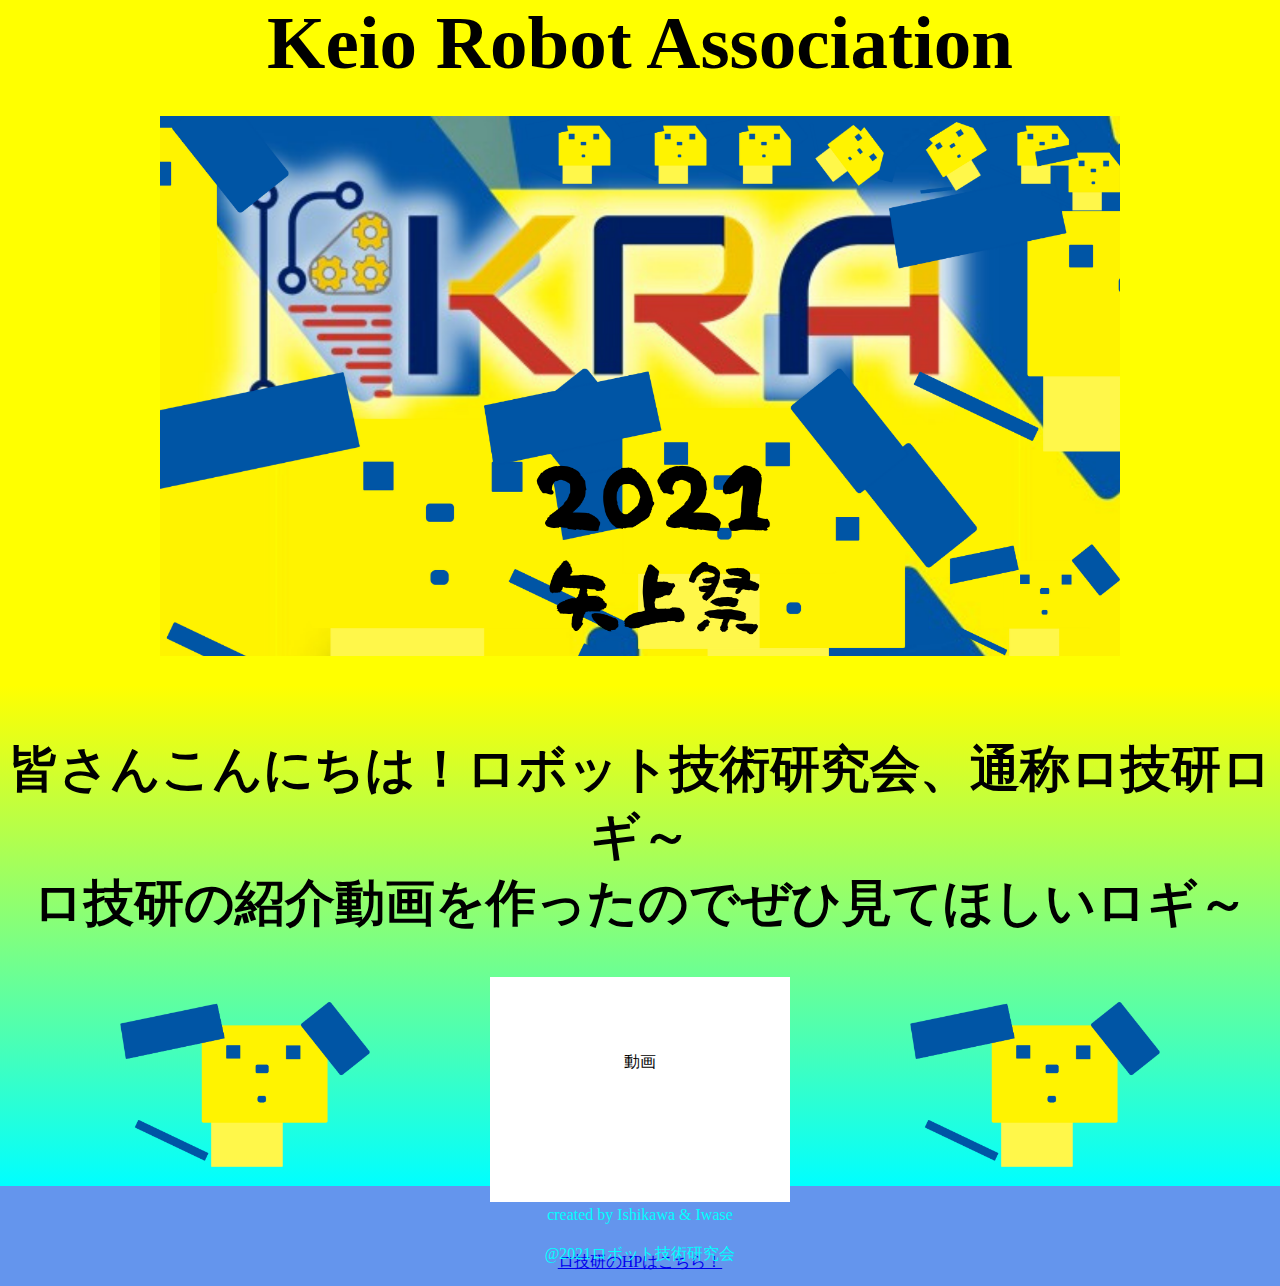
==== commit 495a0e03: "change" ====
--- a/index.html
+++ b/index.html
@@ -14,16 +14,27 @@
     <section class="container">
         <h1>Keio Robot Association</h1>
         
-    <section class='header'>
+        <section class='header'>
         
         
     
-    </section>
+        </section>
     </section>
     <section class="body">
-        <h1>ロ技研の紹介動画を作ったのでぜひ見てほしいロギ～</h1>
-        <div class="box">動画</div>
+        <section class="sentense">
+            <h1>皆さんこんにちは！ロボット技術研究会、通称ロ技研ロギ～<br>ロ技研の紹介動画を作ったのでぜひ見てほしいロギ～</h1>
+        </section>
+        <section class="movie">
+            <div class="left"><img src="rogiken_svg_light.png" width="250px"></div>
+            <div class="box">動画</div>
+            <div class="right"><img src="rogiken_svg_light.png" width="250px"></div>
+        </section>
+        <section class="bottom">
+            <p><a href="https://keiorogiken.wordpress.com/">ロ技研のHPはこちら！</a></p>
+            
+        </section>
     </section>
+
     <section class="footer">
     <p>created by Ishikawa & Iwase</p>
     <p>@2021ロボット技術研究会</p>
--- a/style.css
+++ b/style.css
@@ -35,15 +35,32 @@
 }
 
 .body .box{
-    margin-top:40px;
+    
     padding-top:75px;
     background:white;
     height: 150px; 
     width:300px;
-    margin-left: auto;
-    margin-right: auto;
+    
 }
-
+.sentense{
+    font-size:25px;
+}
+.movie{
+    display: flex;
+    flex-direction: row;
+    margin-top:40px;
+    justify-content: space-evenly;
+}
+.movie .left {
+    padding-top:25px;
+}
+.movie .right {
+    padding-top:25px;
+}
+.bottom {
+    margin-top:50px;
+    
+}
 .footer {
     text-align: center;
     height:100px;
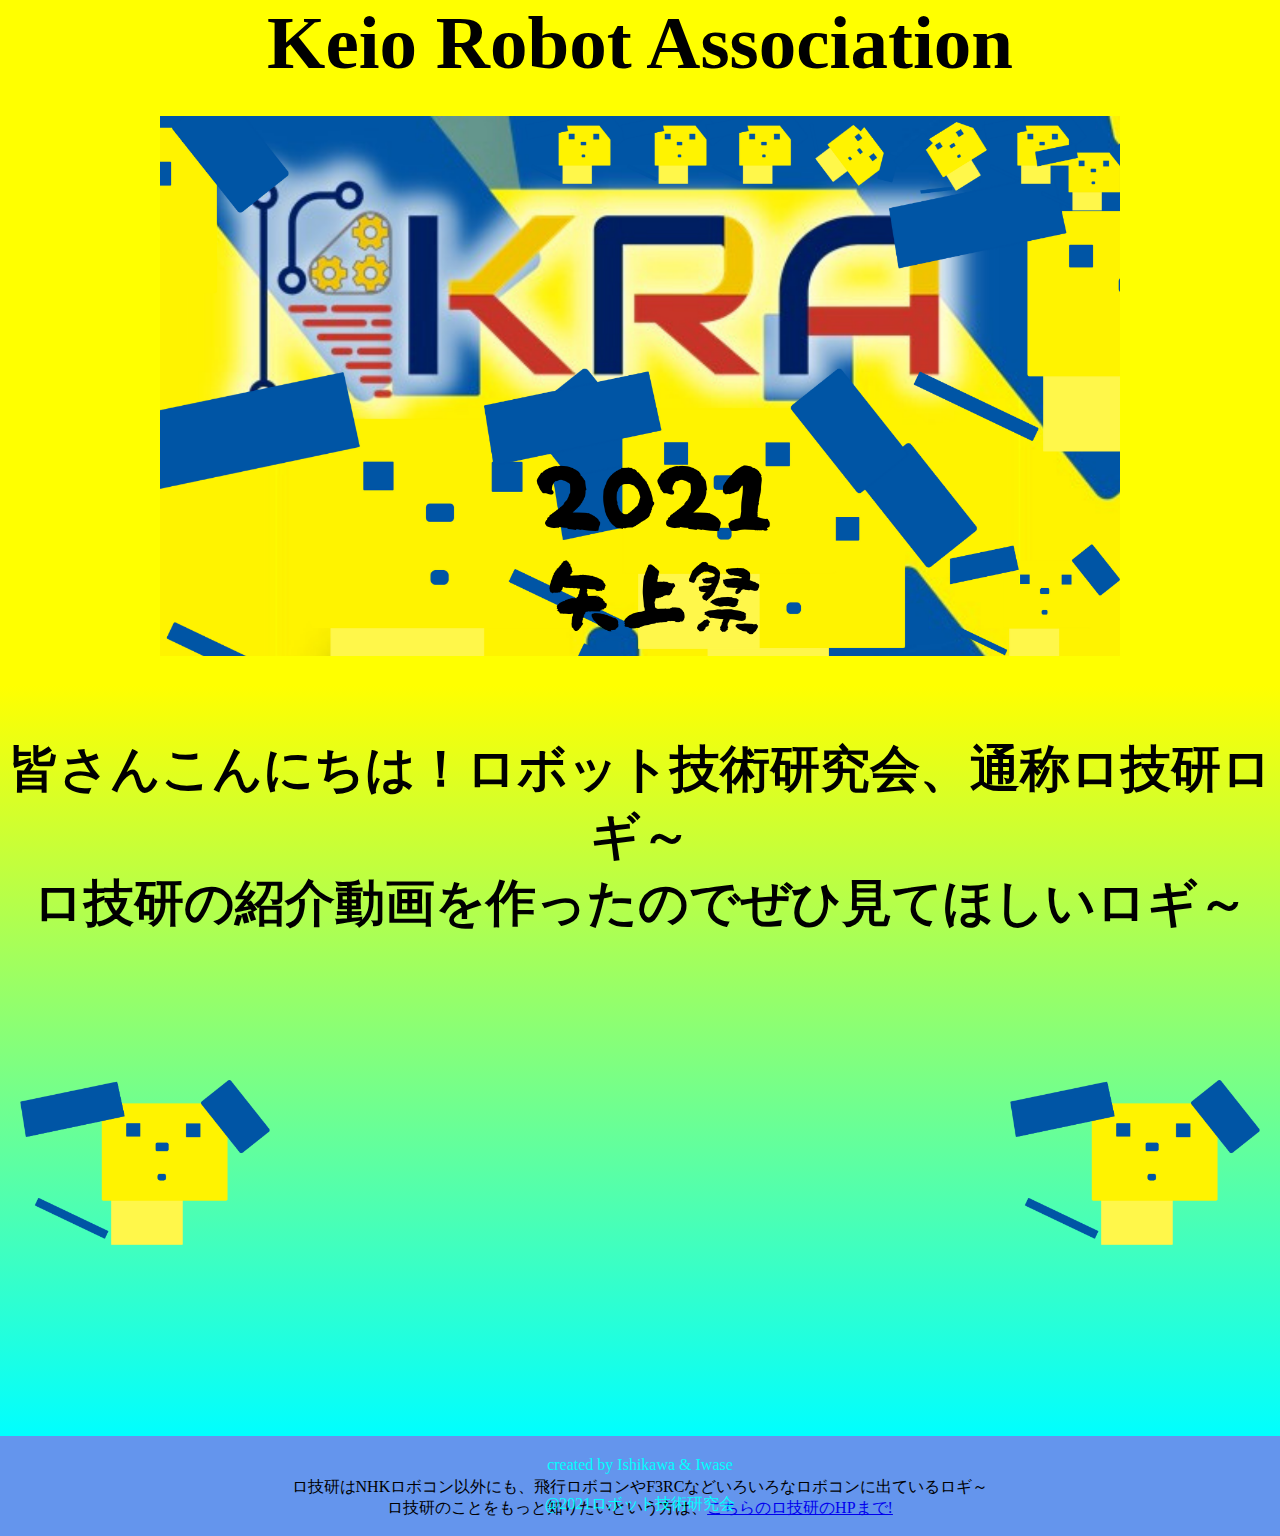
==== commit a079210b: "movie added" ====
--- a/index.html
+++ b/index.html
@@ -26,13 +26,15 @@
         </section>
         <section class="movie">
             <div class="left"><img src="rogiken_svg_light.png" width="250px"></div>
-            <div class="box">動画</div>
+            <div class="box"><iframe height="400px" width="700px"  src="https://www.youtube.com/embed/Yee7nFFiUYI" title="YouTube video player" frameborder="0" allow="accelerometer; autoplay; clipboard-write; encrypted-media; gyroscope; picture-in-picture" allowfullscreen></iframe></div>
             <div class="right"><img src="rogiken_svg_light.png" width="250px"></div>
         </section>
         <section class="bottom">
-            <p><a href="https://keiorogiken.wordpress.com/">ロ技研のHPはこちら！</a></p>
             
+            <p>ロ技研はNHKロボコン以外にも、飛行ロボコンやF3RCなどいろいろなロボコンに出ているロギ～<br>ロ技研のことをもっと知りたいという方は、<a href="https://keiorogiken.wordpress.com/">こちらのロ技研のHPまで!</a></p>
         </section>
+        
+        
     </section>
 
     <section class="footer">
--- a/style.css
+++ b/style.css
@@ -25,7 +25,7 @@
 .body {
     padding:0;
     margin:0;
-    height:500px;
+    height:750px;
     background: linear-gradient(yellow, aqua);
     text-align: center;
 }
@@ -34,14 +34,7 @@
     padding-top:50px;
 }
 
-.body .box{
-    
-    padding-top:75px;
-    background:white;
-    height: 150px; 
-    width:300px;
-    
-}
+
 .sentense{
     font-size:25px;
 }
@@ -50,15 +43,24 @@
     flex-direction: row;
     margin-top:40px;
     justify-content: space-evenly;
+    height:400px;
 }
 .movie .left {
-    padding-top:25px;
+    margin-top:103px;
+}
+.movie .box{
+    
+    
+    padding-right:auto;
+    padding-left:auto ;
+    
+    
 }
 .movie .right {
-    padding-top:25px;
+    margin-top:103px;
 }
 .bottom {
-    margin-top:50px;
+    margin-top:100px;
     
 }
 .footer {
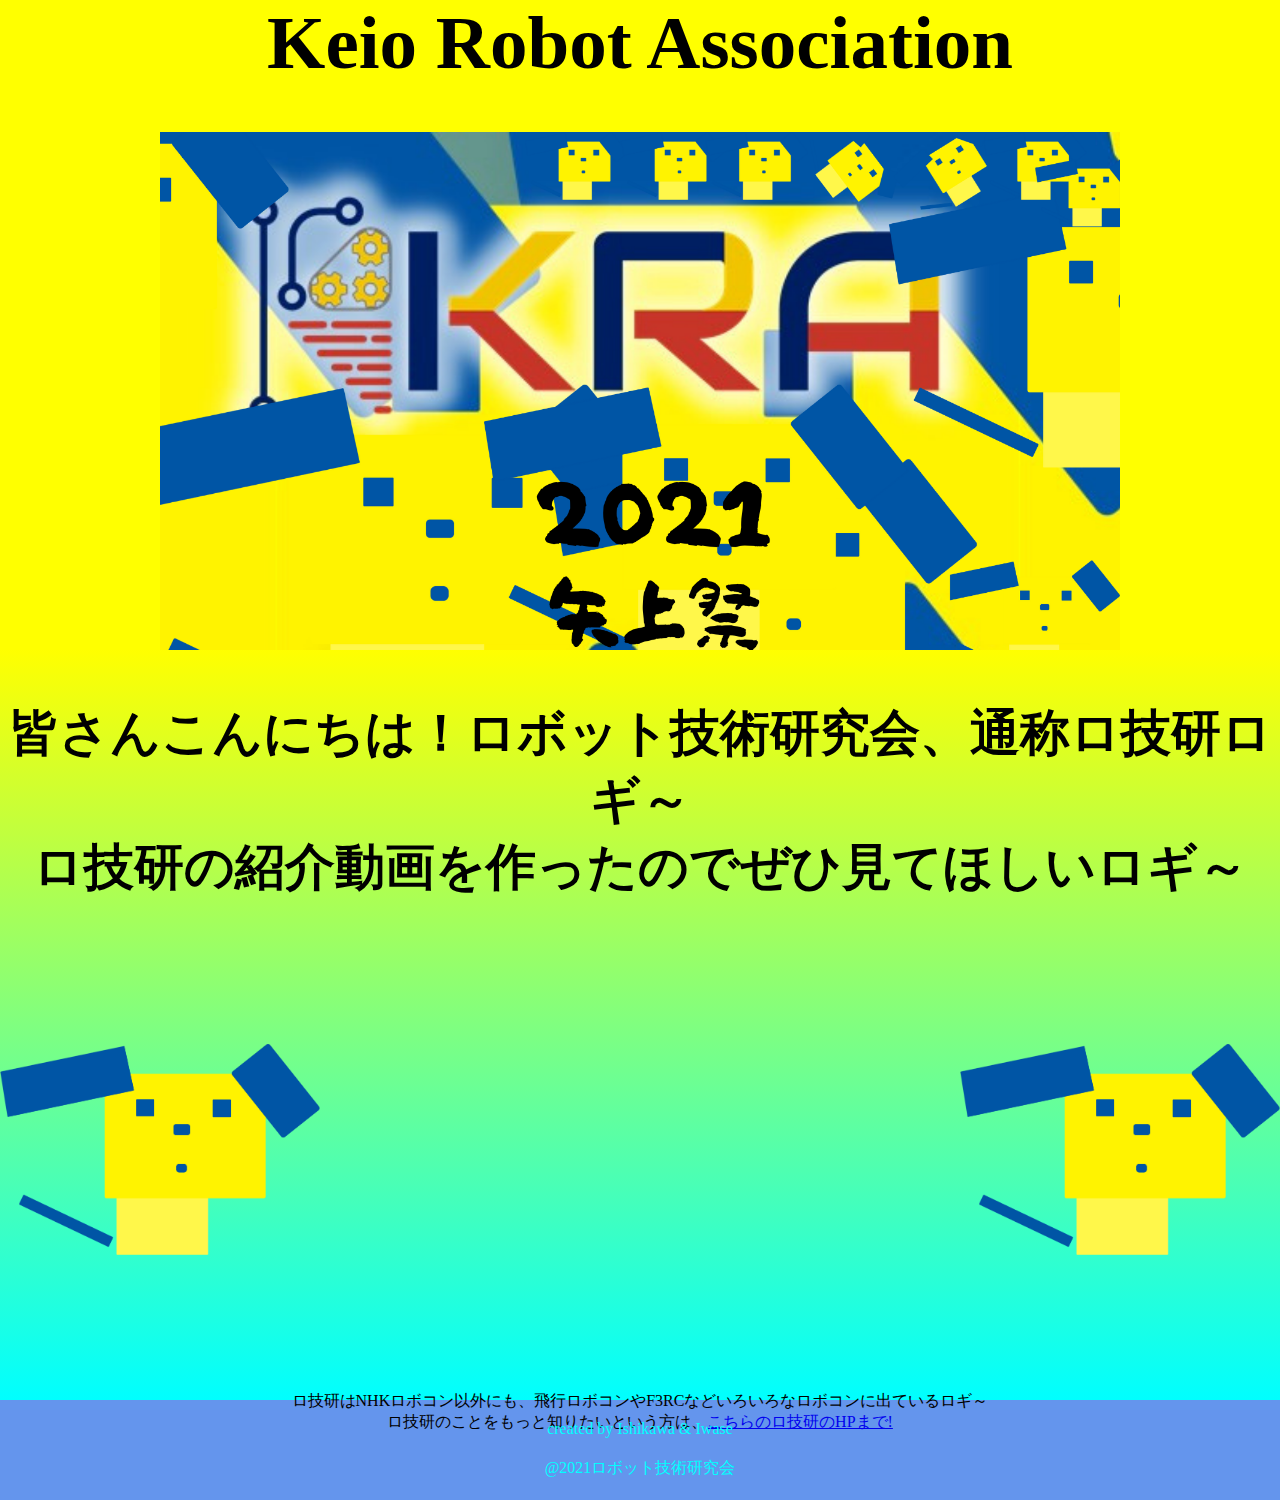
==== commit dd370b99: "responsive design" ====
--- a/index.html
+++ b/index.html
@@ -12,9 +12,10 @@
     
         
     <section class="container">
+        <section class='header'>
         <h1>Keio Robot Association</h1>
+       
         
-        <section class='header'>
         
         
     
@@ -25,9 +26,13 @@
             <h1>皆さんこんにちは！ロボット技術研究会、通称ロ技研ロギ～<br>ロ技研の紹介動画を作ったのでぜひ見てほしいロギ～</h1>
         </section>
         <section class="movie">
-            <div class="left"><img src="rogiken_svg_light.png" width="250px"></div>
-            <div class="box"><iframe height="400px" width="700px"  src="https://www.youtube.com/embed/Yee7nFFiUYI" title="YouTube video player" frameborder="0" allow="accelerometer; autoplay; clipboard-write; encrypted-media; gyroscope; picture-in-picture" allowfullscreen></iframe></div>
-            <div class="right"><img src="rogiken_svg_light.png" width="250px"></div>
+            <div class="left"><img src="rogiken_svg_light.png" ></div>
+            <div class="box">
+                <div class="wrapper">
+                <iframe  src="https://www.youtube.com/embed/Yee7nFFiUYI" title="YouTube video player" frameborder="0" allow="accelerometer; autoplay; clipboard-write; encrypted-media; gyroscope; picture-in-picture" allowfullscreen></iframe>
+                </div>
+            </div>
+            <div class="right"><img src="rogiken_svg_light.png" ></div>
         </section>
         <section class="bottom">
             
--- a/style.css
+++ b/style.css
@@ -1,13 +1,6 @@
 * {
     margin:0;
 }
-body {
-    background: yellow ;
-    z-index:-2;
-    padding:0;
-    margin: 0;
-}
-
 
 .container h1{
     text-align: center;
@@ -15,9 +8,10 @@
 }
 .header { 
     
-    background:url(./矢上祭写真2021\ .png) center center / 75% no-repeat;
+    background:url(./矢上祭写真2021\ .png) center 120% / 75% no-repeat,
+    yellow;
     
-    height: 600px;
+    height: 650px;
     text-align:center;
     margin:0;
 }
@@ -42,25 +36,48 @@
     display: flex;
     flex-direction: row;
     margin-top:40px;
-    justify-content: space-evenly;
+    
     height:400px;
+   
 }
+
 .movie .left {
+    flex: calc(100% / 4);  
     margin-top:103px;
 }
+.movie .left img{
+    width:100%
+}
 .movie .box{
+    flex: calc(100% / 2);  
+    padding-right:auto;
+    height:400px;
     
-    
-    padding-right:auto;
-    padding-left:auto ;
     
     
 }
+.box .wrapper{
+    position: relative;
+  padding-top: 56.25%;
+
+}
+
+.movie .box iframe{
+    position: absolute;
+    top: 0;
+    left: 0;
+    width: 100%;
+    height: 100%;
+}
 .movie .right {
+    flex: calc(100% / 4);  
     margin-top:103px;
 }
+.movie .right img{
+    width:100%
+}
 .bottom {
-    margin-top:100px;
+    margin-top:50px;
     
 }
 .footer {
@@ -72,4 +89,60 @@
 .footer p{
     color: cyan;
     padding-top:20px;
+}
+
+@media screen and (max-width: 730px){
+    * {
+        margin:0;
+    }
+    .container h1{
+        text-align: center;
+        font-size: 75px;
+    }
+    .header { 
+    
+        background:url(./矢上祭写真2021\ .png) center 90% / 75% no-repeat,
+        yellow;
+        
+        height: 650px;
+        text-align:center;
+        margin:0;
+    }
+    .sentense{
+        font-size:20px;
+    }
+    .body {
+        padding:0;
+        margin:0;
+        height:700px;
+        background: linear-gradient(yellow, aqua);
+        text-align: center;
+    }
+    .movie{
+        display: flex;
+        flex-direction: row;
+        margin-top:40px;
+        
+        height:300px;
+       
+    }
+    .box {
+        margin-top:40px;
+    }
+    .movie .left {
+        flex: calc(100% / 5);  
+        margin-top:103px;
+    }
+    .movie .box{
+        flex: calc(100% / 2);  
+        padding-right:auto;
+        height:400px;
+        
+        
+        
+    }
+    .movie .right {
+        flex: calc(100% / 5);  
+        margin-top:103px;
+    }
 }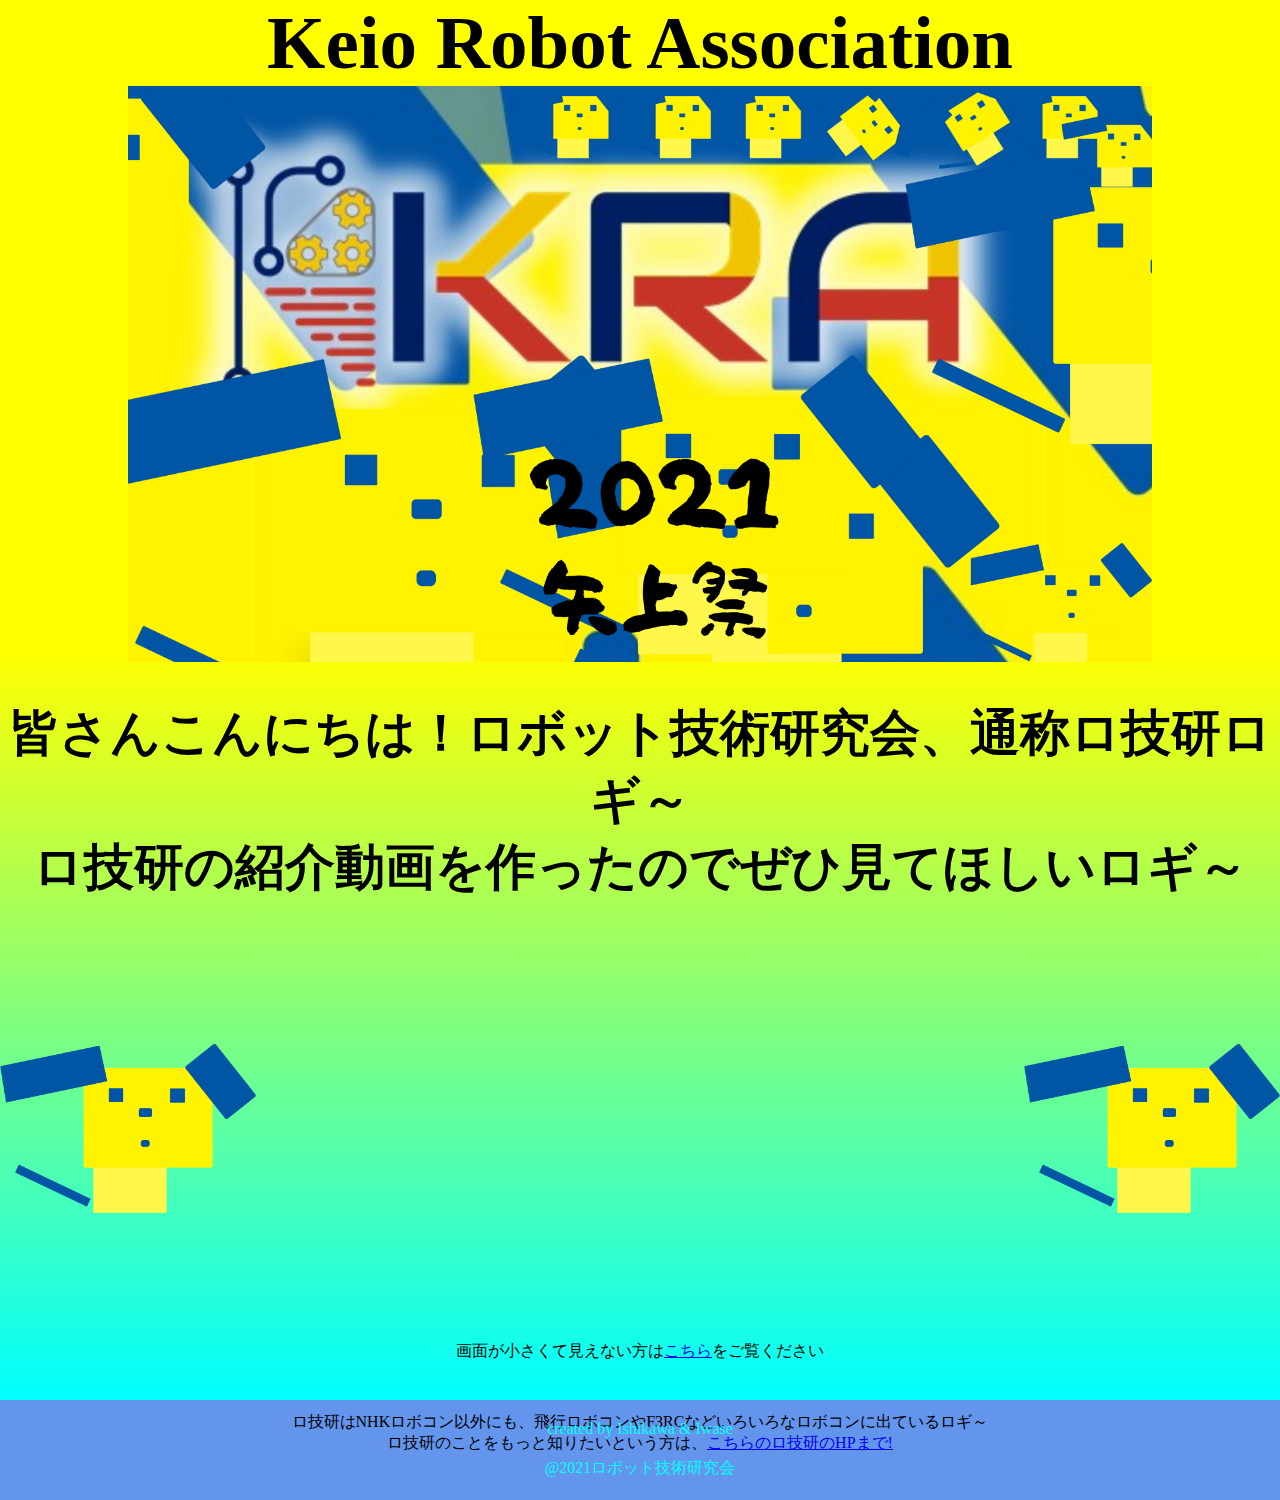
==== commit f3bb4cd8: "responsive change" ====
--- a/index.html
+++ b/index.html
@@ -6,7 +6,7 @@
     <meta name="viewport" content="width=device-width, initial-scale=1.0">
     <title>ロボット技術研究会</title>
     <link rel="stylesheet" media="screen" href="style.css" >
-
+    
 </head>
 <body>
     
@@ -14,7 +14,7 @@
     <section class="container">
         <section class='header'>
         <h1>Keio Robot Association</h1>
-       
+       <img src="矢上祭写真2021 .png">
         
         
         
@@ -34,6 +34,9 @@
             </div>
             <div class="right"><img src="rogiken_svg_light.png" ></div>
         </section>
+        <section class="alert">
+            <p>画面が小さくて見えない方は<a href="https://youtu.be/Yee7nFFiUYI">こちら</a>をご覧ください</p>
+        </section>
         <section class="bottom">
             
             <p>ロ技研はNHKロボコン以外にも、飛行ロボコンやF3RCなどいろいろなロボコンに出ているロギ～<br>ロ技研のことをもっと知りたいという方は、<a href="https://keiorogiken.wordpress.com/">こちらのロ技研のHPまで!</a></p>
--- a/style.css
+++ b/style.css
@@ -5,17 +5,21 @@
 .container h1{
     text-align: center;
     font-size: 75px;
+    width:100%;
 }
+
 .header { 
-    
-    background:url(./矢上祭写真2021\ .png) center 120% / 75% no-repeat,
-    yellow;
+    width:100%;
+    background:yellow;
     
     height: 650px;
     text-align:center;
     margin:0;
 }
-
+.header img{
+    
+    width:80%;
+}
 .body {
     padding:0;
     margin:0;
@@ -42,14 +46,14 @@
 }
 
 .movie .left {
-    flex: calc(100% / 4);  
+    flex: 20%;  
     margin-top:103px;
 }
 .movie .left img{
     width:100%
 }
 .movie .box{
-    flex: calc(100% / 2);  
+    flex: 60%;  
     padding-right:auto;
     height:400px;
     
@@ -70,11 +74,14 @@
     height: 100%;
 }
 .movie .right {
-    flex: calc(100% / 4);  
+    flex: 20%;  
     margin-top:103px;
 }
 .movie .right img{
     width:100%
+}
+.alert {
+    text-align:center;
 }
 .bottom {
     margin-top:50px;
@@ -91,7 +98,7 @@
     padding-top:20px;
 }
 
-@media screen and (max-width: 730px){
+@media screen and (max-width: 725px){
     * {
         margin:0;
     }
@@ -101,8 +108,7 @@
     }
     .header { 
     
-        background:url(./矢上祭写真2021\ .png) center 90% / 75% no-repeat,
-        yellow;
+        background:yellow;
         
         height: 650px;
         text-align:center;
@@ -114,35 +120,40 @@
     .body {
         padding:0;
         margin:0;
-        height:700px;
+        height:800px;
         background: linear-gradient(yellow, aqua);
         text-align: center;
     }
     .movie{
-        display: flex;
-        flex-direction: row;
+        
         margin-top:40px;
-        
-        height:300px;
-       
+        width:90%;
+        height:400px;
+        text-align: center;
+        margin-right: auto;
+        margin-left:auto;
     }
     .box {
         margin-top:40px;
+        text-align: center;
+        
+    }
+    
+    .box iframe{
+      
+        top: 0;
+        width: 90%;
+        height: 90%;
+        text-align: center;
+        
     }
     .movie .left {
-        flex: calc(100% / 5);  
-        margin-top:103px;
-    }
-    .movie .box{
-        flex: calc(100% / 2);  
-        padding-right:auto;
-        height:400px;
-        
-        
+        display: none;
         
     }
+   
     .movie .right {
-        flex: calc(100% / 5);  
-        margin-top:103px;
+        display: none; 
+        
     }
 }